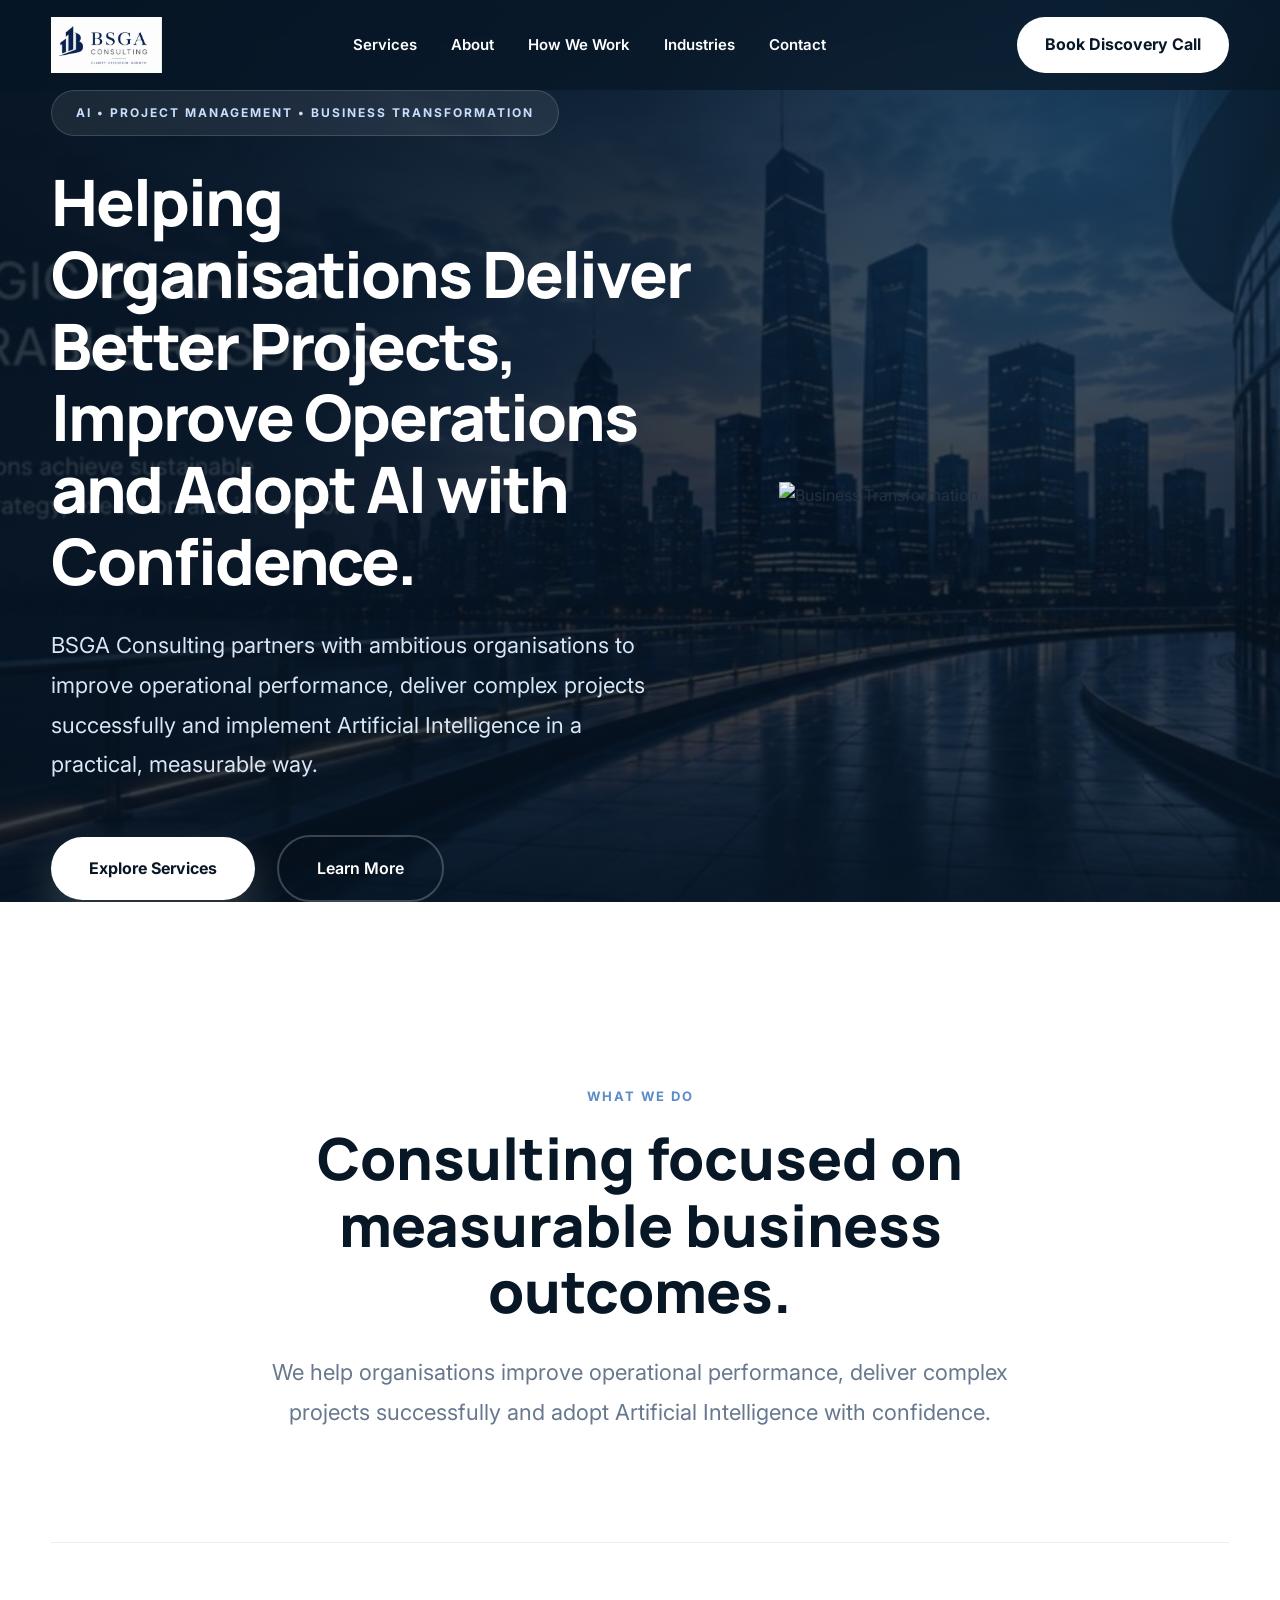
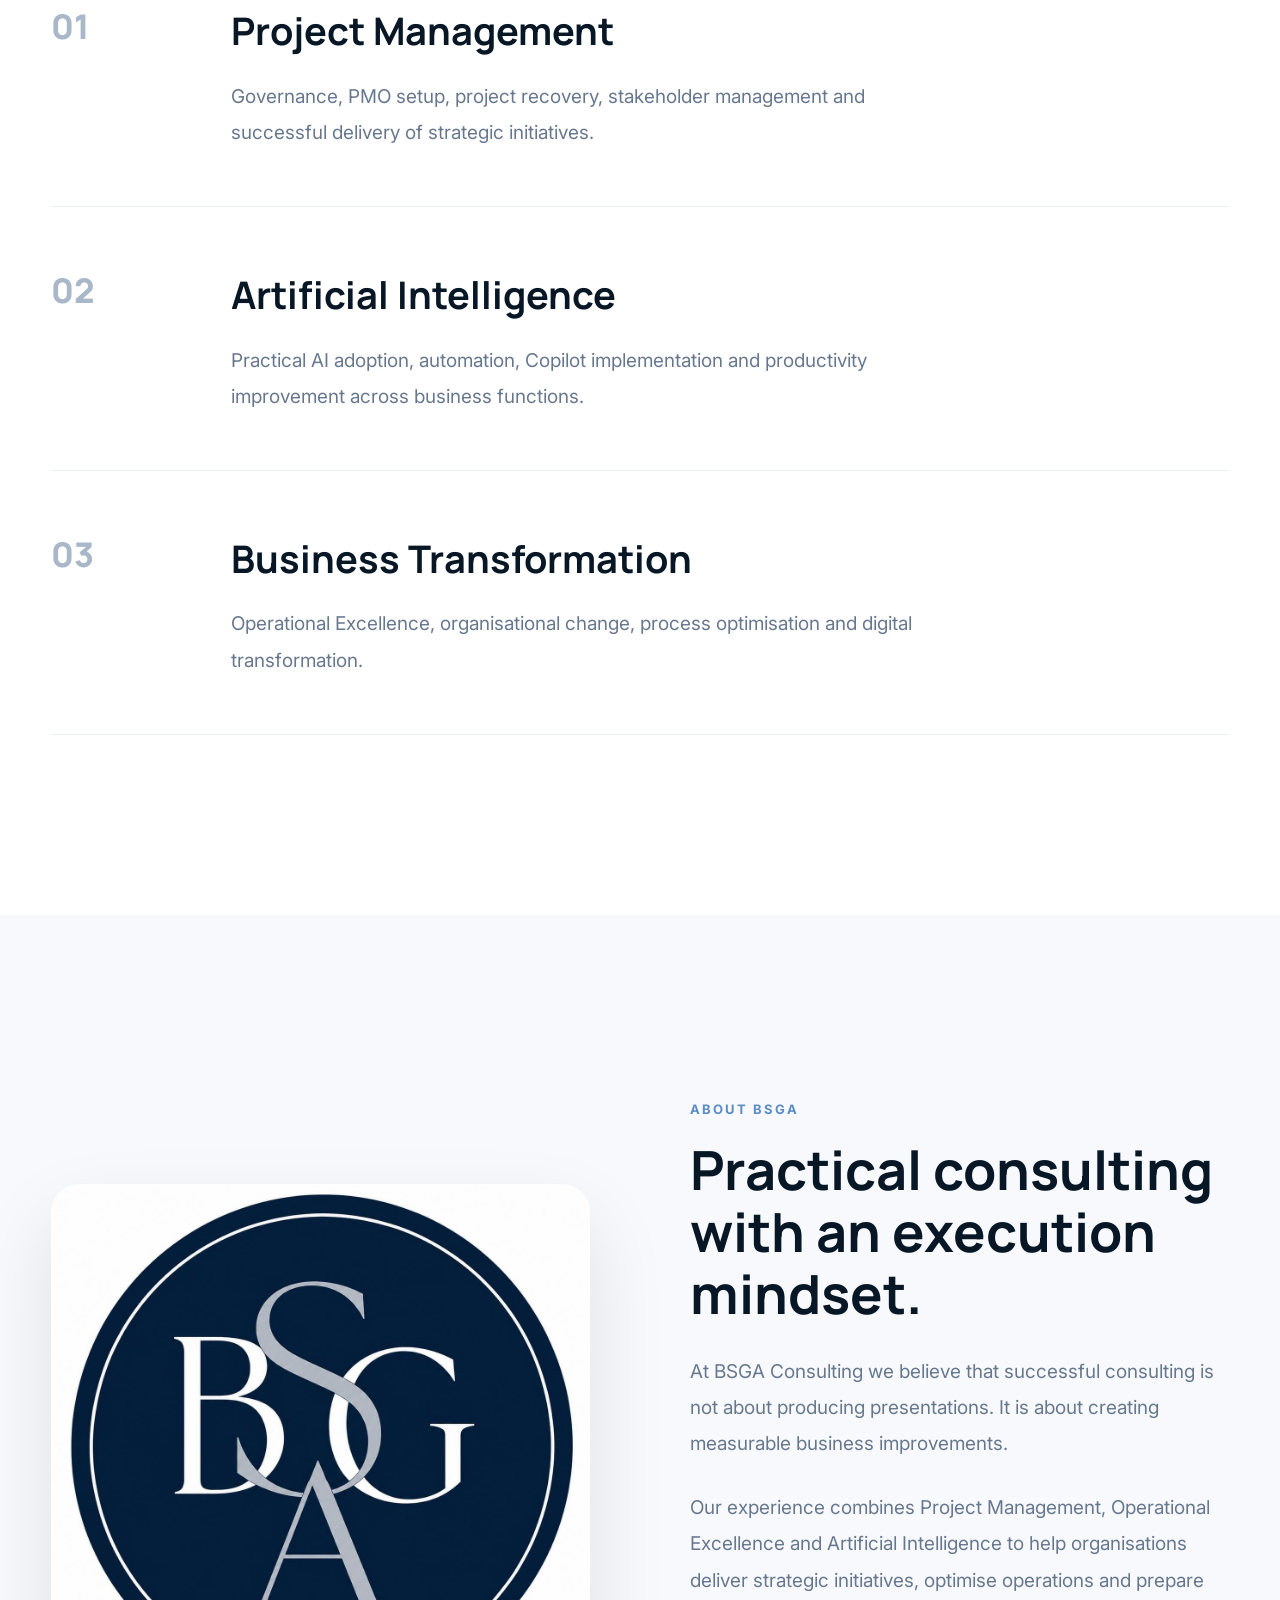
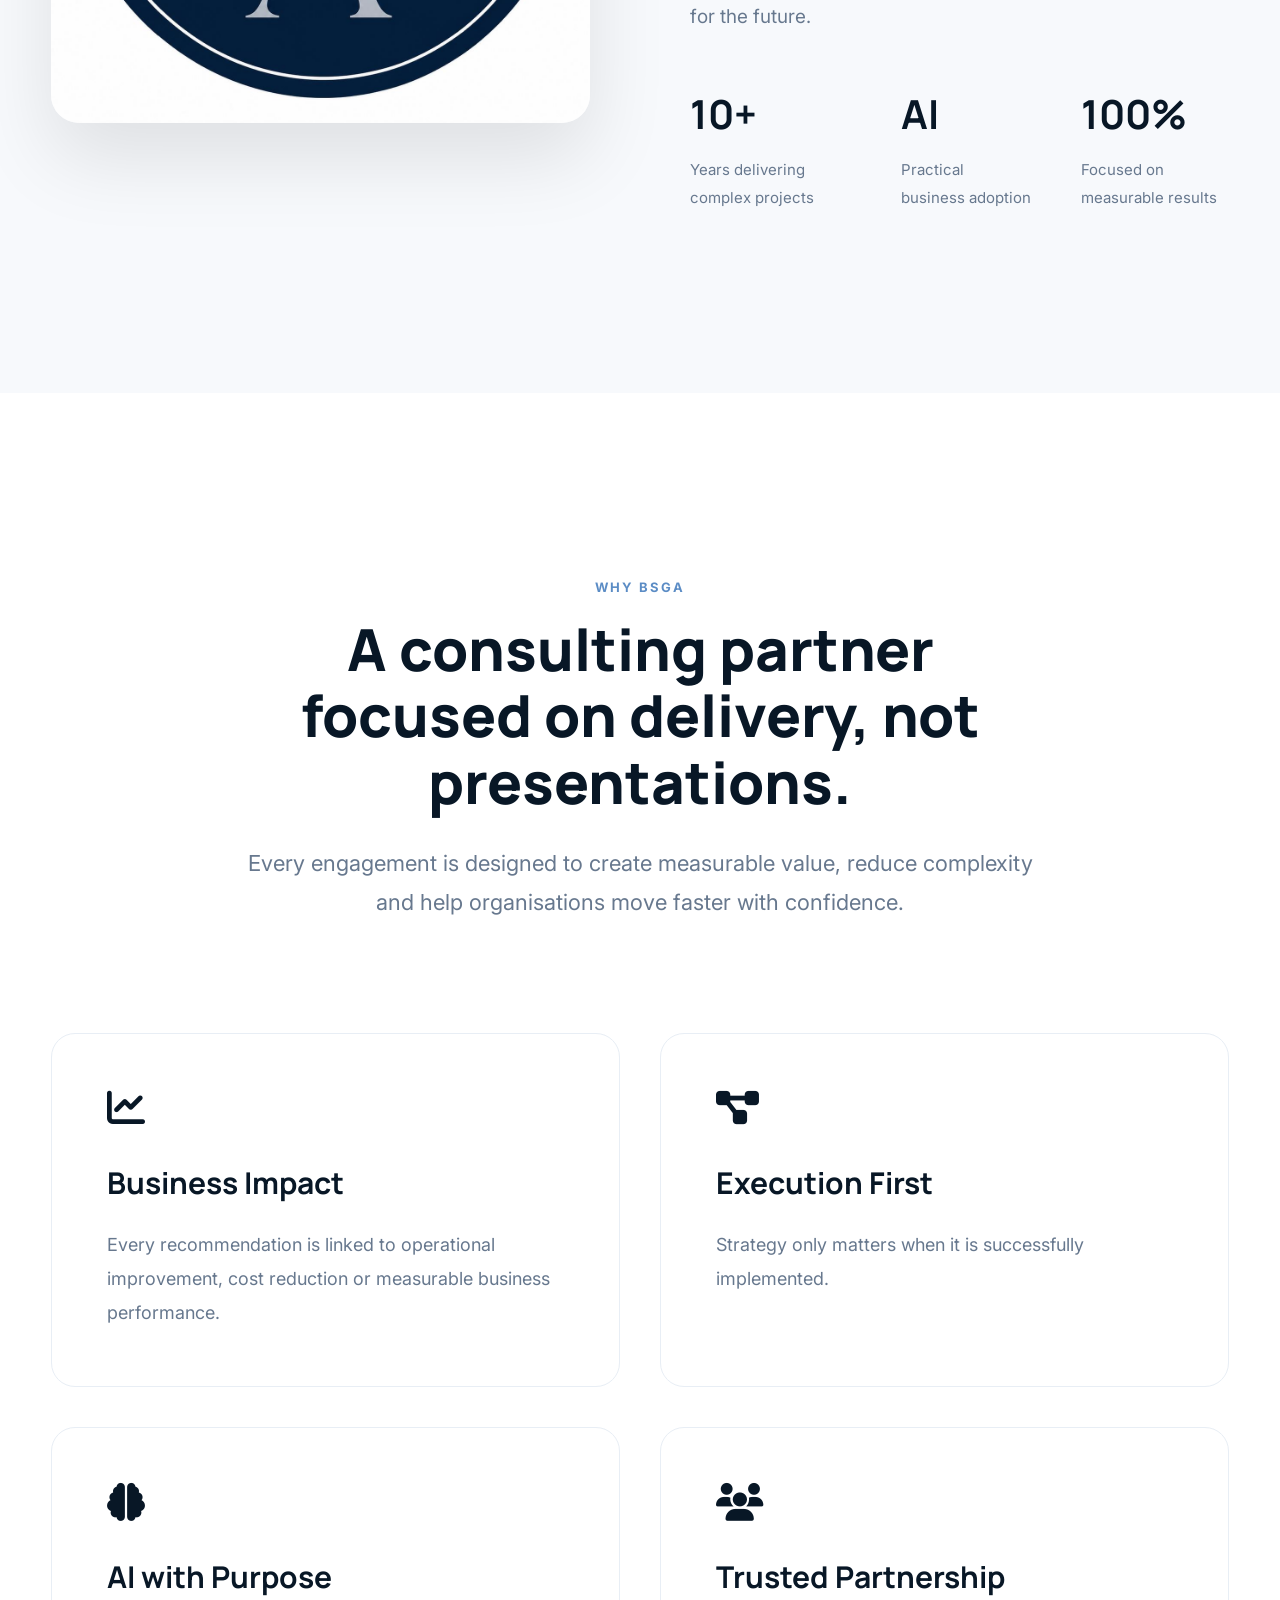
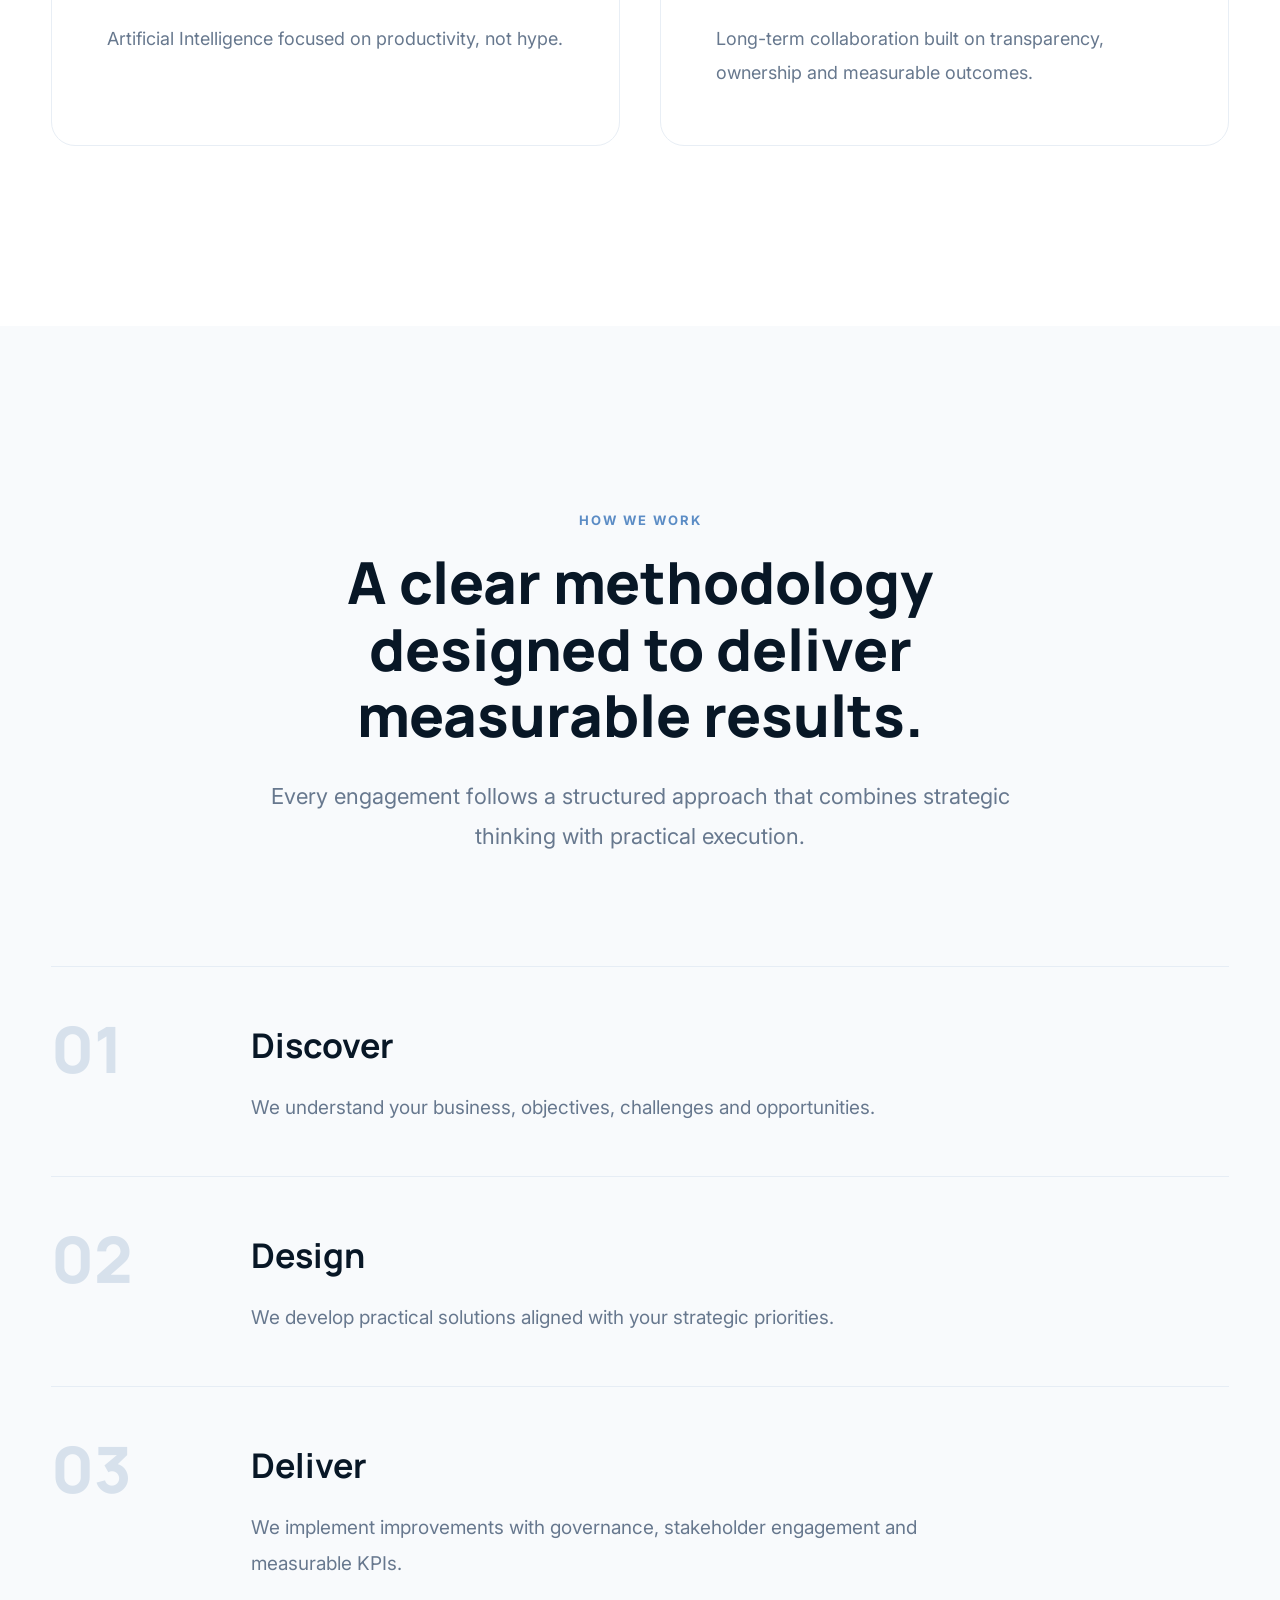
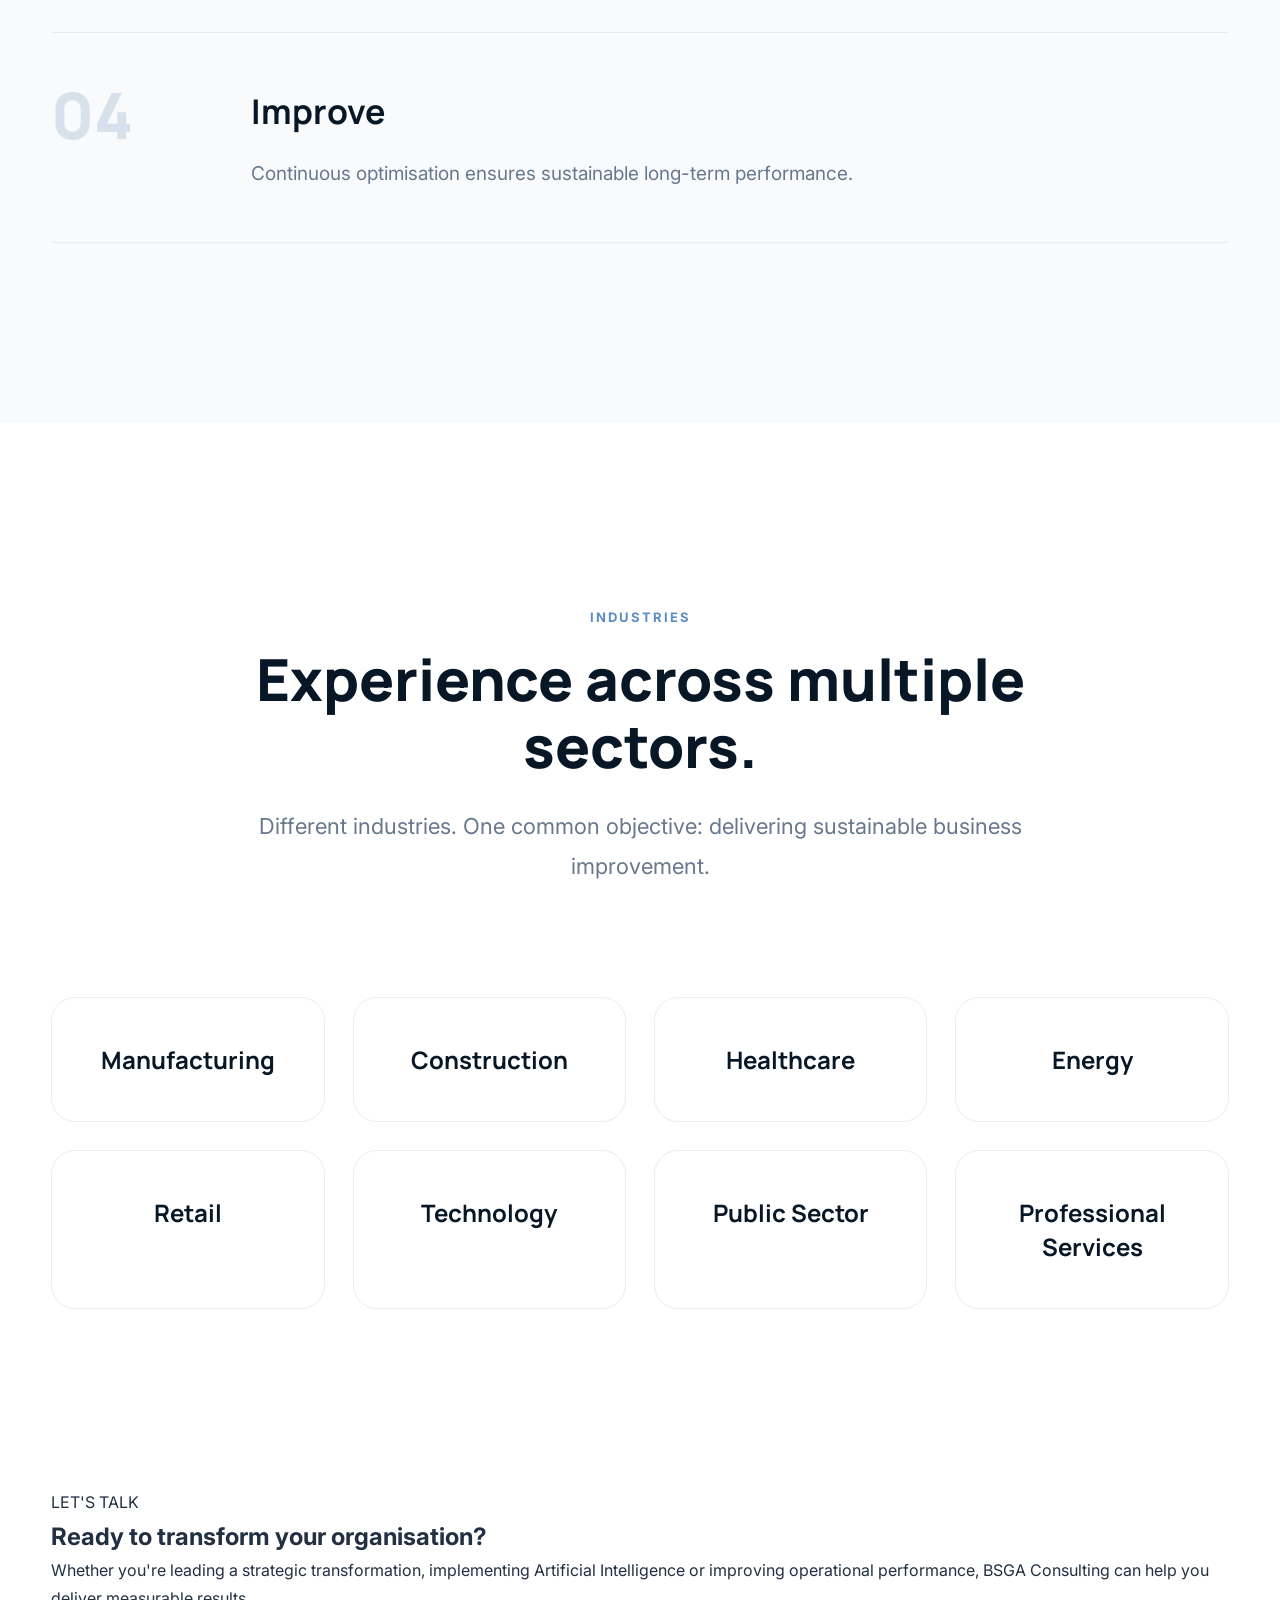
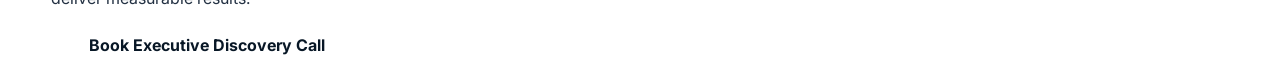
==== index.html @ b679741f "Update index.html" ====
<!DOCTYPE html>
<html lang="en">

<head>

<meta charset="UTF-8">
<meta name="viewport" content="width=device-width, initial-scale=1.0">

<title>BSGA Consulting | AI, Project Management & Business Transformation</title>

<meta name="description"
content="BSGA Consulting helps organisations improve operational performance, deliver complex projects and adopt Artificial Intelligence with confidence.">

<meta name="keywords"
content="AI Consulting, Project Management, Business Transformation, Operational Excellence, Fractional COO, Strategy Consulting">

<meta name="author" content="BSGA Consulting">

<meta property="og:title" content="BSGA Consulting">
<meta property="og:description"
content="Helping organisations improve operational performance, deliver projects successfully and adopt Artificial Intelligence with confidence.">

<meta property="og:type" content="website">

<meta property="og:image" content="images/og-image.jpg">

<meta name="theme-color" content="#081726">

<link rel="icon" href="images/favicon.png">

<link rel="preconnect" href="https://fonts.googleapis.com">
<link rel="preconnect" href="https://fonts.gstatic.com" crossorigin>

<link href="https://fonts.googleapis.com/css2?family=Inter:wght@300;400;500;600;700;800&family=Manrope:wght@500;600;700;800&display=swap" rel="stylesheet">

<link rel="stylesheet"
href="https://cdnjs.cloudflare.com/ajax/libs/font-awesome/6.7.2/css/all.min.css">

<link rel="stylesheet" href="css/style.css">

<link href="https://calendly.com/angel-bajo-sanchez/discovery-call">

</head>

<body>

<div id="scroll-progress"></div>

<header>

<nav class="navbar">

<div class="container nav-container">

<a href="#hero" class="logo">

<img src="images/logo-white.png" alt="BSGA Consulting">

</a>

<ul class="nav-menu">

<li><a href="#services">Services</a></li>

<li><a href="#about">About</a></li>

<li><a href="#process">How We Work</a></li>

<li><a href="#industries">Industries</a></li>

<li><a href="#contact">Contact</a></li>

</ul>

<a href="#cta"
class="btn-nav calendly-popup-btn"
onclick="Calendly.initPopupWidget({url:'https://calendly.com/angel-bajo-sanchez/discovery-call'});return false;">

Book Discovery Call

</a>

<button class="menu-toggle" aria-label="Open menu">

<i class="fa-solid fa-bars"></i>

</button>

</div>

</nav>

<div class="menu-overlay"></div>

</header>
<!-- ==========================================
HERO
========================================== -->

<section id="hero" class="hero">

    <div class="hero-overlay">

        <div class="container hero-container">

            <div class="hero-left">

                <span class="hero-tag">

                    AI • PROJECT MANAGEMENT • BUSINESS TRANSFORMATION

                </span>

                <h1>

                    Helping Organisations Deliver Better Projects,
                    Improve Operations and Adopt AI with Confidence.

                </h1>

                <p>

                    BSGA Consulting partners with ambitious organisations to
                    improve operational performance, deliver complex projects
                    successfully and implement Artificial Intelligence in a
                    practical, measurable way.

                </p>

                <div class="hero-buttons">

                    <a href="#services" class="btn-primary">

                        Explore Services

                    </a>

                    <a href="#about" class="btn-secondary">

                        Learn More

                    </a>

                </div>

            </div>

            <div class="hero-right">

                <img
                    src="images/hero-illustration.png"
                    alt="Business Transformation"
                    class="hero-illustration">

            </div>

        </div>

    </div>

</section>
<!-- ==========================================
SERVICES
========================================== -->

<section id="services" class="services">

    <div class="container">

        <div class="section-header">

            <span>WHAT WE DO</span>

            <h2>
                Consulting focused on measurable business outcomes.
            </h2>

            <p>

                We help organisations improve operational performance,
                deliver complex projects successfully and adopt Artificial
                Intelligence with confidence.

            </p>

        </div>

        <div class="services-list">

            <article class="service">

                <div class="service-number">01</div>

                <div class="service-content">

                    <h3>Project Management</h3>

                    <p>

                        Governance, PMO setup, project recovery,
                        stakeholder management and successful delivery
                        of strategic initiatives.

                    </p>

                </div>

            </article>

            <article class="service">

                <div class="service-number">02</div>

                <div class="service-content">

                    <h3>Artificial Intelligence</h3>

                    <p>

                        Practical AI adoption, automation,
                        Copilot implementation and productivity
                        improvement across business functions.

                    </p>

                </div>

            </article>

            <article class="service">

                <div class="service-number">03</div>

                <div class="service-content">

                    <h3>Business Transformation</h3>

                    <p>

                        Operational Excellence,
                        organisational change,
                        process optimisation and digital transformation.

                    </p>

                </div>

            </article>

        </div>

    </div>

</section>
<!-- ==========================================
ABOUT
========================================== -->

<section id="about" class="about">

    <div class="container about-grid">

        <div class="about-image">

            <img src="images/about.jpg"
                 alt="BSGA Consulting">

        </div>

        <div class="about-content">

            <span>ABOUT BSGA</span>

            <h2>

                Practical consulting with an execution mindset.

            </h2>

            <p>

                At BSGA Consulting we believe that successful consulting
                is not about producing presentations. It is about creating
                measurable business improvements.

            </p>

            <p>

                Our experience combines Project Management,
                Operational Excellence and Artificial Intelligence
                to help organisations deliver strategic initiatives,
                optimise operations and prepare for the future.

            </p>

            <div class="about-highlights">

                <div>

                    <h3>10+</h3>

                    <p>Years delivering complex projects</p>

                </div>

                <div>

                    <h3>AI</h3>

                    <p>Practical business adoption</p>

                </div>

                <div>

                    <h3>100%</h3>

                    <p>Focused on measurable results</p>

                </div>

            </div>

        </div>

    </div>

</section>
<!-- ==========================================
WHY BSGA
========================================== -->

<section class="why-bsga">

    <div class="container">

        <div class="section-header">

            <span>WHY BSGA</span>

            <h2>
                A consulting partner focused on delivery, not presentations.
            </h2>

            <p>

                Every engagement is designed to create measurable value,
                reduce complexity and help organisations move faster with confidence.

            </p>

        </div>

        <div class="why-grid">

            <div class="why-item">

                <i class="fa-solid fa-chart-line"></i>

                <h3>Business Impact</h3>

                <p>

                    Every recommendation is linked to operational improvement,
                    cost reduction or measurable business performance.

                </p>

            </div>

            <div class="why-item">

                <i class="fa-solid fa-diagram-project"></i>

                <h3>Execution First</h3>

                <p>

                    Strategy only matters when it is successfully implemented.

                </p>

            </div>

            <div class="why-item">

                <i class="fa-solid fa-brain"></i>

                <h3>AI with Purpose</h3>

                <p>

                    Artificial Intelligence focused on productivity,
                    not hype.

                </p>

            </div>

            <div class="why-item">

                <i class="fa-solid fa-users"></i>

                <h3>Trusted Partnership</h3>

                <p>

                    Long-term collaboration built on transparency,
                    ownership and measurable outcomes.

                </p>

            </div>

        </div>

    </div>

</section>
<!-- ==========================================
HOW WE WORK
========================================== -->

<section id="process" class="process">

    <div class="container">

        <div class="section-header">

            <span>HOW WE WORK</span>

            <h2>
                A clear methodology designed to deliver measurable results.
            </h2>

            <p>

                Every engagement follows a structured approach that combines
                strategic thinking with practical execution.

            </p>

        </div>

        <div class="process-list">

            <div class="process-item">

                <div class="process-number">01</div>

                <div class="process-content">

                    <h3>Discover</h3>

                    <p>

                        We understand your business, objectives,
                        challenges and opportunities.

                    </p>

                </div>

            </div>

            <div class="process-item">

                <div class="process-number">02</div>

                <div class="process-content">

                    <h3>Design</h3>

                    <p>

                        We develop practical solutions aligned with
                        your strategic priorities.

                    </p>

                </div>

            </div>

            <div class="process-item">

                <div class="process-number">03</div>

                <div class="process-content">

                    <h3>Deliver</h3>

                    <p>

                        We implement improvements with governance,
                        stakeholder engagement and measurable KPIs.

                    </p>

                </div>

            </div>

            <div class="process-item">

                <div class="process-number">04</div>

                <div class="process-content">

                    <h3>Improve</h3>

                    <p>

                        Continuous optimisation ensures sustainable
                        long-term performance.

                    </p>

                </div>

            </div>

        </div>

    </div>

</section>
<!-- ==========================================
INDUSTRIES
========================================== -->

<section id="industries" class="industries">

    <div class="container">

        <div class="section-header">

            <span>INDUSTRIES</span>

            <h2>
                Experience across multiple sectors.
            </h2>

            <p>

                Different industries. One common objective:
                delivering sustainable business improvement.

            </p>

        </div>

        <div class="industries-grid">

            <div class="industry">
                <h3>Manufacturing</h3>
            </div>

            <div class="industry">
                <h3>Construction</h3>
            </div>

            <div class="industry">
                <h3>Healthcare</h3>
            </div>

            <div class="industry">
                <h3>Energy</h3>
            </div>

            <div class="industry">
                <h3>Retail</h3>
            </div>

            <div class="industry">
                <h3>Technology</h3>
            </div>

            <div class="industry">
                <h3>Public Sector</h3>
            </div>

            <div class="industry">
                <h3>Professional Services</h3>
            </div>

        </div>

    </div>

</section>
<!-- ==========================================
EXECUTIVE CTA
========================================== -->

<section id="cta" class="executive-cta">

    <div class="container">

        <div class="cta-content">

            <span>LET'S TALK</span>

            <h2>

                Ready to transform your organisation?

            </h2>

            <p>

                Whether you're leading a strategic transformation,
                implementing Artificial Intelligence or improving operational
                performance, BSGA Consulting can help you deliver measurable results.

            </p>

            <div class="cta-buttons">

                <a href="#"
                   class="btn-primary calendly-popup-btn"
                   onclick="Calendly.initPopupWidget({url:'https://calendly.com/angel-bajo-sanchez/discovery-call'});return false;">

                    Book Executive Discovery Call

                </a>

                <a href="#contact" class="btn-secondary">

                    Contact Us

                </a>

            </div>

        </div>

    </div>

</section>
---- css/style.css ----
/* ===================================================
BSGA CONSULTING
Premium Consulting Website
Version 2.0
=================================================== */

/*=========================
GOOGLE FONTS
=========================*/

@import url('https://fonts.googleapis.com/css2?family=Inter:wght@300;400;500;600;700;800&family=Manrope:wght@500;600;700;800&display=swap');

/*=========================
VARIABLES
=========================*/

:root{

--primary:#081726;
--secondary:#0F4C81;
--accent:#3FA9F5;

--white:#FFFFFF;
--background:#F6F8FB;

--text:#223042;
--text-light:#67788E;

--border:#E8EEF5;

--shadow-sm:0 10px 25px rgba(0,0,0,.05);
--shadow-md:0 20px 45px rgba(0,0,0,.08);
--shadow-lg:0 35px 80px rgba(0,0,0,.15);

--radius:22px;

--transition:.35s ease;

}

/*=========================
RESET
=========================*/

*{
margin:0;
padding:0;
box-sizing:border-box;
}

html{

scroll-behavior:smooth;

}

body{

font-family:Inter,sans-serif;
background:#fff;
color:var(--text);
overflow-x:hidden;
line-height:1.7;

}

img{

display:block;
max-width:100%;

}

a{

text-decoration:none;

}

ul{

list-style:none;

}

/*=========================
LAYOUT
=========================*/

.container{

width:min(1200px,92%);
margin:auto;

}

/*=========================
HEADER
=========================*/

header{

position:fixed;

top:0;

left:0;

width:100%;

z-index:5000;

background:rgba(8,23,38,.72);

backdrop-filter:blur(18px);

transition:.35s;

}

header.scrolled{

background:rgba(8,23,38,.96);

box-shadow:0 10px 35px rgba(0,0,0,.25);

}

.navbar{

width:100%;

}

.nav-container{

height:90px;

display:flex;

align-items:center;

justify-content:space-between;

}

.logo img{

height:56px;

}

.nav-menu{

display:flex;

align-items:center;

gap:34px;

}

.nav-menu a{

color:white;

font-weight:600;

font-size:15px;

position:relative;

transition:.3s;

}

.nav-menu a::after{

content:"";

position:absolute;

left:0;

bottom:-5px;

width:0;

height:2px;

background:#4CB4FF;

transition:.3s;

}

.nav-menu a:hover::after{

width:100%;

}

.nav-menu a:hover{

color:#7EC7FF;

}

.btn-nav{

display:flex;

align-items:center;

justify-content:center;

padding:14px 28px;

border-radius:999px;

background:white;

color:var(--primary);

font-weight:700;

transition:.35s;

}

.btn-nav:hover{

transform:translateY(-3px);

box-shadow:var(--shadow-md);

}

/*=========================
MENU MOBILE
=========================*/

.menu-toggle{

display:none;

background:none;

border:none;

color:white;

font-size:30px;

cursor:pointer;

}

.menu-overlay{

display:none;

}
/*==================================================
HERO
==================================================*/

.hero{

position:relative;

min-height:100vh;

display:flex;

align-items:center;

overflow:hidden;

background:
linear-gradient(
135deg,
rgba(5,18,32,.88),
rgba(8,23,38,.72)
),
url("../images/hero.jpg");

background-size:cover;

background-position:center;

}

.hero::before{

content:"";

position:absolute;

top:-300px;

right:-220px;

width:850px;

height:850px;

background:
radial-gradient(circle,
rgba(63,169,245,.18),
transparent 72%);

pointer-events:none;

}

.hero-overlay{

position:relative;

width:100%;

z-index:2;

}

.hero-container{

display:grid;

grid-template-columns:55% 45%;

align-items:center;

gap:80px;

min-height:100vh;

padding-top:90px;

}

.hero-left{

animation:fadeUp 1s ease forwards;

opacity:0;

}

.hero-tag{

display:inline-flex;

align-items:center;

padding:12px 24px;

border-radius:999px;

background:rgba(255,255,255,.08);

border:1px solid rgba(255,255,255,.15);

backdrop-filter:blur(15px);

color:#C8DEFF;

font-size:12px;

font-weight:700;

letter-spacing:2px;

margin-bottom:30px;

text-transform:uppercase;

}

.hero h1{

font-family:Manrope,sans-serif;

font-size:clamp(48px,5vw,70px);

font-weight:800;

line-height:1.12;

letter-spacing:-2px;

color:white;

margin-bottom:30px;

max-width:760px;

}

.hero p{

font-size:22px;

line-height:1.8;

color:#D8E6F5;

max-width:620px;

margin-bottom:50px;

}

.hero-buttons{

display:flex;

gap:22px;

flex-wrap:wrap;

align-items:center;

}

.btn-primary{

display:inline-flex;

align-items:center;

justify-content:center;

padding:18px 38px;

background:white;

color:#081726;

font-weight:700;

border-radius:999px;

transition:.35s;

box-shadow:0 18px 40px rgba(255,255,255,.18);

}

.btn-primary:hover{

transform:translateY(-4px);

box-shadow:0 30px 60px rgba(255,255,255,.25);

}

.btn-secondary{

display:inline-flex;

align-items:center;

justify-content:center;

padding:18px 38px;

border:2px solid rgba(255,255,255,.22);

border-radius:999px;

color:white;

font-weight:600;

transition:.35s;

}

.btn-secondary:hover{

background:white;

color:#081726;

border-color:white;

transform:translateY(-4px);

}

.hero-right{

display:flex;

justify-content:center;

align-items:center;

}

.hero-illustration{

width:100%;

max-width:560px;

animation:float 6s ease-in-out infinite;

filter:
drop-shadow(0 30px 70px rgba(0,0,0,.40))
drop-shadow(0 0 45px rgba(63,169,245,.20));

}

/*==================================================
ANIMATIONS
==================================================*/

@keyframes fadeUp{

from{

opacity:0;

transform:translateY(40px);

}

to{

opacity:1;

transform:translateY(0);

}

}

@keyframes float{

0%,100%{

transform:translateY(0);

}

50%{

transform:translateY(-12px);

}

}
/*==================================================
TABLET
==================================================*/

@media (max-width:1100px){

.hero-container{

grid-template-columns:1fr;

text-align:center;

padding-top:150px;

padding-bottom:80px;

gap:60px;

}

.hero-left{

display:flex;

flex-direction:column;

align-items:center;

}

.hero p{

max-width:720px;

}

.hero-buttons{

justify-content:center;

}

.hero-right{

order:-1;

}

.hero-illustration{

max-width:500px;

}

}


/*==================================================
MOBILE
==================================================*/

@media (max-width:992px){

.container{

width:92%;

}

.nav-container{

height:78px;

}

/* Logo */

.logo img{

height:46px;

}

/* CTA escritorio */

.btn-nav{

display:none;

}

/* Botón hamburguesa */

.menu-toggle{

display:flex;

align-items:center;

justify-content:center;

width:46px;

height:46px;

font-size:28px;

color:#fff;

background:none;

border:none;

cursor:pointer;

z-index:5002;

}

/* Fondo oscuro */

.menu-overlay{

position:fixed;

inset:0;

background:rgba(0,0,0,.45);

backdrop-filter:blur(10px);

opacity:0;

visibility:hidden;

transition:.35s;

z-index:4998;

}

.menu-overlay.active{

opacity:1;

visibility:visible;

}

/* Menú */

.nav-menu{

position:fixed;

top:78px;

left:0;

width:100%;

background:#081726;

display:flex;

flex-direction:column;

align-items:center;

justify-content:flex-start;

padding:25px 0;

gap:0;

transform:translateY(-120%);

transition:.35s;

opacity:0;

visibility:hidden;

z-index:4999;

}

/* Menú abierto */

.nav-menu.active{

transform:translateY(0);

opacity:1;

visibility:visible;

}

/* Cada opción */

.nav-menu li{

width:100%;

}

/* Enlace */

.nav-menu li a{

display:block;

width:100%;

padding:22px;

text-align:center;

font-size:18px;

font-weight:600;

border-bottom:1px solid rgba(255,255,255,.08);

}

/* Sin subrayado azul */

.nav-menu li a::after{

display:none;

}

body.menu-open{

overflow:hidden;

}

/* HERO */

.hero{

padding:120px 0 60px;

min-height:auto;

}

.hero h1{

font-size:40px;

}

.hero p{

font-size:18px;

}

.hero-buttons{

flex-direction:column;

width:100%;

}

.btn-primary,
.btn-secondary{

width:100%;

max-width:340px;

}

}


/*==================================================
PHONE
==================================================*/

@media (max-width:640px){

.hero h1{

font-size:34px;

}

.hero p{

font-size:17px;

}

.hero-tag{

font-size:11px;

letter-spacing:1px;

padding:10px 18px;

}

.hero-illustration{

max-width:330px;

}

}
/*==================================================
SERVICES
==================================================*/

.services{

padding:180px 0;

background:white;

}

.section-header{

text-align:center;

max-width:820px;

margin:0 auto 110px;

}

.section-header span{

display:inline-block;

margin-bottom:18px;

font-size:13px;

font-weight:700;

letter-spacing:2px;

color:#5B8CC5;

}

.section-header h2{

font-family:Manrope,sans-serif;

font-size:58px;

line-height:1.15;

font-weight:800;

color:#081726;

margin-bottom:28px;

}

.section-header p{

font-size:22px;

line-height:1.8;

color:#67788E;

}

.services-list{

display:flex;

flex-direction:column;

}

.service{

display:grid;

grid-template-columns:120px 1fr;

gap:60px;

padding:55px 0;

border-top:1px solid #E8EEF5;

transition:.35s;

}

.service:last-child{

border-bottom:1px solid #E8EEF5;

}

.service:hover{

padding-left:18px;

}

.service-number{

font-family:Manrope,sans-serif;

font-size:34px;

font-weight:800;

color:#A8B8C8;

}

.service-content h3{

font-family:Manrope,sans-serif;

font-size:38px;

font-weight:700;

color:#081726;

margin-bottom:16px;

}

.service-content p{

max-width:720px;

font-size:19px;

line-height:1.9;

color:#67788E;

}

@media(max-width:992px){

.services{

padding:120px 0;

}

.section-header{

margin-bottom:70px;

}

.section-header h2{

font-size:40px;

}

.section-header p{

font-size:18px;

}

.service{

grid-template-columns:1fr;

gap:18px;

padding:35px 0;

}

.service-number{

font-size:22px;

}

.service-content h3{

font-size:28px;

}

.service-content p{

font-size:17px;

}

}
/*==================================================
ABOUT
==================================================*/

.about{

padding:180px 0;

background:#F7F9FC;

}

.about-grid{

display:grid;

grid-template-columns:1fr 1fr;

gap:100px;

align-items:center;

}

.about-image img{

width:100%;

border-radius:28px;

box-shadow:0 35px 80px rgba(0,0,0,.10);

}

.about-content span{

display:inline-block;

margin-bottom:18px;

font-size:13px;

font-weight:700;

letter-spacing:2px;

color:#5B8CC5;

}

.about-content h2{

font-family:Manrope,sans-serif;

font-size:54px;

line-height:1.15;

margin-bottom:30px;

color:#081726;

}

.about-content p{

font-size:19px;

line-height:1.9;

color:#67788E;

margin-bottom:28px;

}

.about-highlights{

display:flex;

gap:50px;

margin-top:45px;

}

.about-highlights h3{

font-family:Manrope,sans-serif;

font-size:40px;

color:#081726;

margin-bottom:8px;

}

.about-highlights p{

font-size:15px;

margin:0;

color:#67788E;

}

@media(max-width:992px){

.about{

padding:120px 0;

}

.about-grid{

grid-template-columns:1fr;

gap:60px;

}

.about-content{

text-align:center;

}

.about-highlights{

justify-content:center;

flex-wrap:wrap;

gap:30px;

}

.about-content h2{

font-size:40px;

}

.about-content p{

font-size:17px;

}

}
/*==================================================
WHY BSGA
==================================================*/

.why-bsga{

padding:180px 0;

background:white;

}

.why-grid{

display:grid;

grid-template-columns:repeat(2,1fr);

gap:40px;

margin-top:90px;

}

.why-item{

padding:55px;

border-radius:24px;

background:#fff;

border:1px solid #E8EEF5;

transition:.35s;

}

.why-item:hover{

transform:translateY(-10px);

box-shadow:0 25px 60px rgba(0,0,0,.08);

}

.why-item i{

font-size:38px;

color:#081726;

margin-bottom:30px;

}

.why-item h3{

font-family:Manrope;

font-size:30px;

margin-bottom:20px;

color:#081726;

}

.why-item p{

font-size:18px;

line-height:1.9;

color:#67788E;

}

@media(max-width:992px){

.why-grid{

grid-template-columns:1fr;

}

.why-item{

padding:35px;

}

}
/*==================================================
PROCESS
==================================================*/

.process{

padding:180px 0;

background:#F8FAFC;

}

.process-list{

margin-top:90px;

display:flex;

flex-direction:column;

}

.process-item{

display:grid;

grid-template-columns:140px 1fr;

gap:60px;

padding:50px 0;

border-top:1px solid #E6EDF5;

transition:.35s;

}

.process-item:last-child{

border-bottom:1px solid #E6EDF5;

}

.process-item:hover{

padding-left:18px;

}

.process-number{

font-family:Manrope,sans-serif;

font-size:64px;

font-weight:800;

color:#D7E1EC;

line-height:1;

}

.process-content h3{

font-family:Manrope,sans-serif;

font-size:34px;

color:#081726;

margin-bottom:15px;

}

.process-content p{

max-width:760px;

font-size:19px;

line-height:1.9;

color:#67788E;

}

@media(max-width:992px){

.process{

padding:120px 0;

}

.process-item{

grid-template-columns:1fr;

gap:20px;

padding:35px 0;

}

.process-number{

font-size:42px;

}

.process-content h3{

font-size:28px;

}

.process-content p{

font-size:17px;

}

}
/*==================================================
INDUSTRIES
==================================================*/

.industries{

padding:180px 0;

background:#FFFFFF;

}

.industries-grid{

display:grid;

grid-template-columns:repeat(4,1fr);

gap:28px;

margin-top:90px;

}

.industry{

padding:45px 25px;

border:1px solid #E8EEF5;

border-radius:24px;

background:white;

text-align:center;

transition:.35s;

cursor:default;

}

.industry:hover{

transform:translateY(-8px);

box-shadow:0 20px 45px rgba(0,0,0,.08);

border-color:#081726;

}

.industry h3{

font-family:Manrope,sans-serif;

font-size:24px;

font-weight:700;

color:#081726;

line-height:1.4;

}

@media(max-width:992px){

.industries{

padding:120px 0;

}

.industries-grid{

grid-template-columns:1fr 1fr;

gap:20px;

}

.industry{

padding:35px 20px;

}

.industry h3{

font-size:20px;

}

}

@media(max-width:640px){

.industries-grid{

grid-template-columns:1fr;

}

}
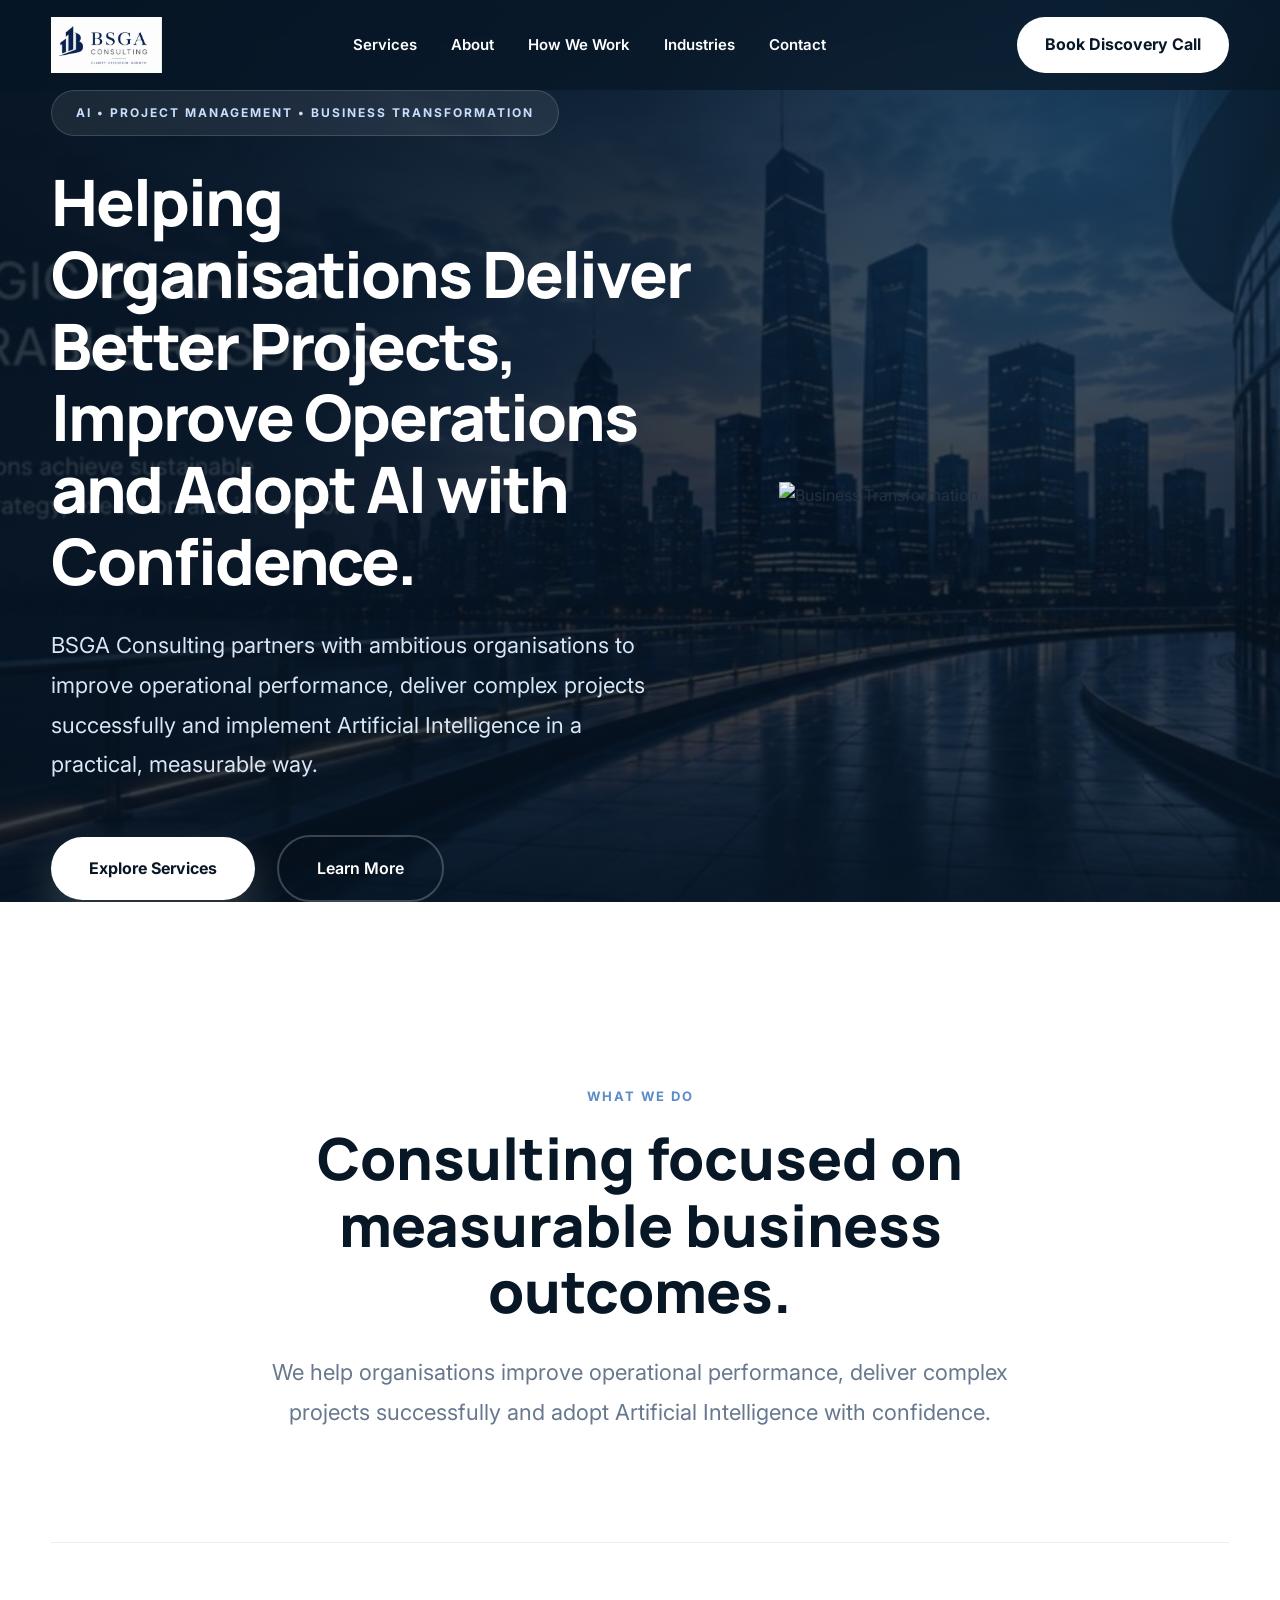
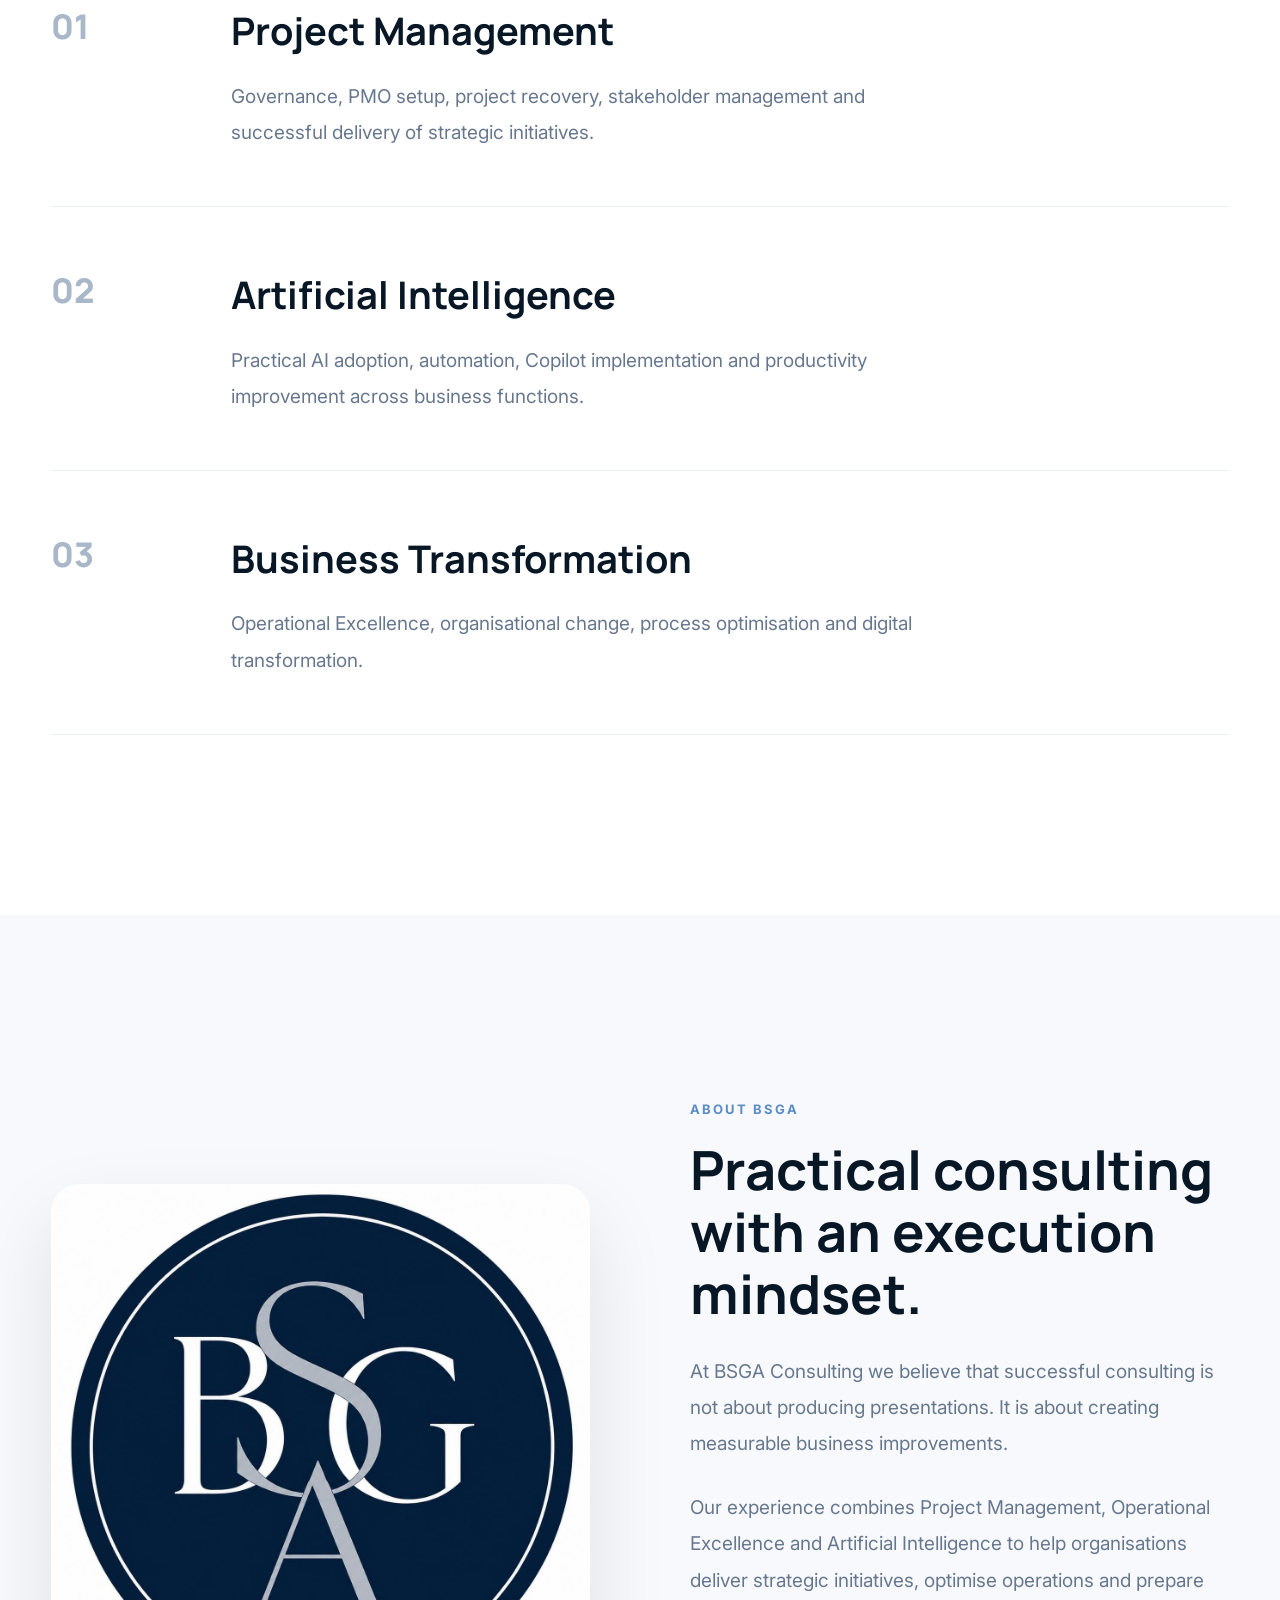
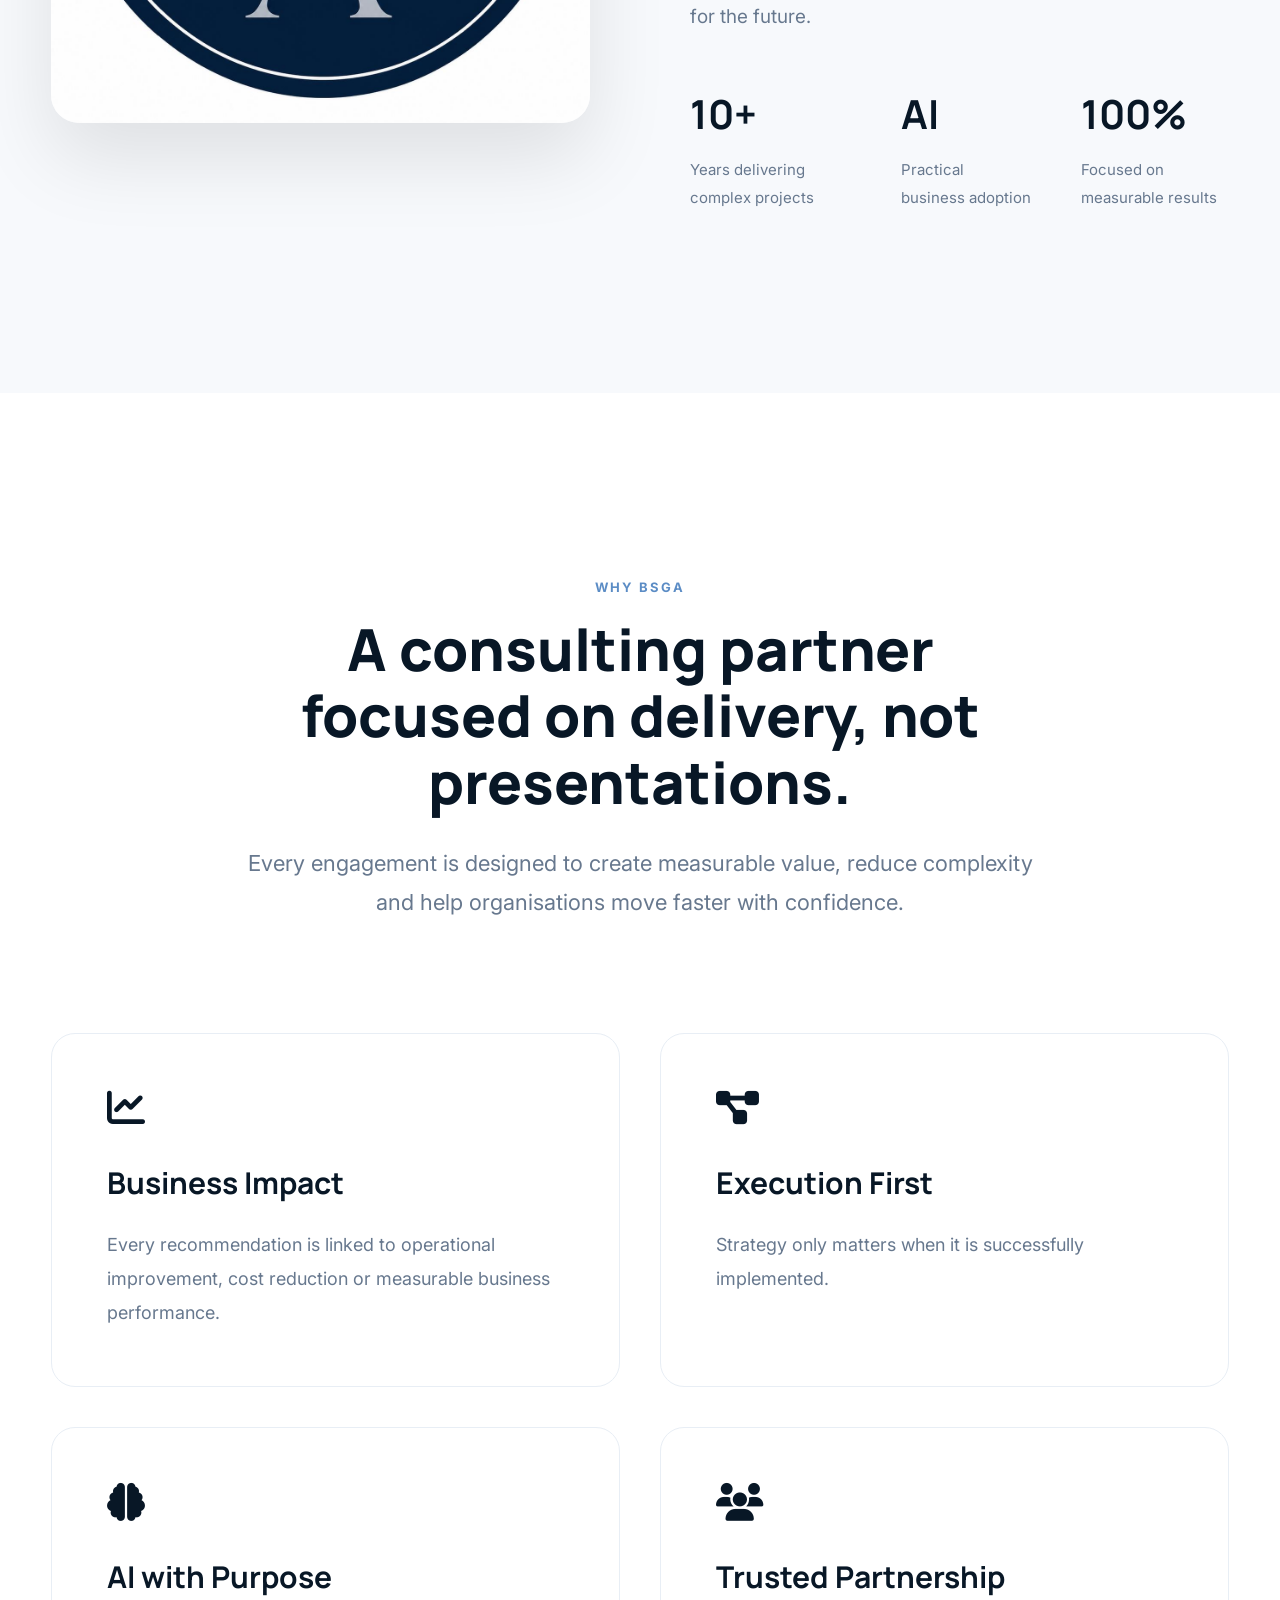
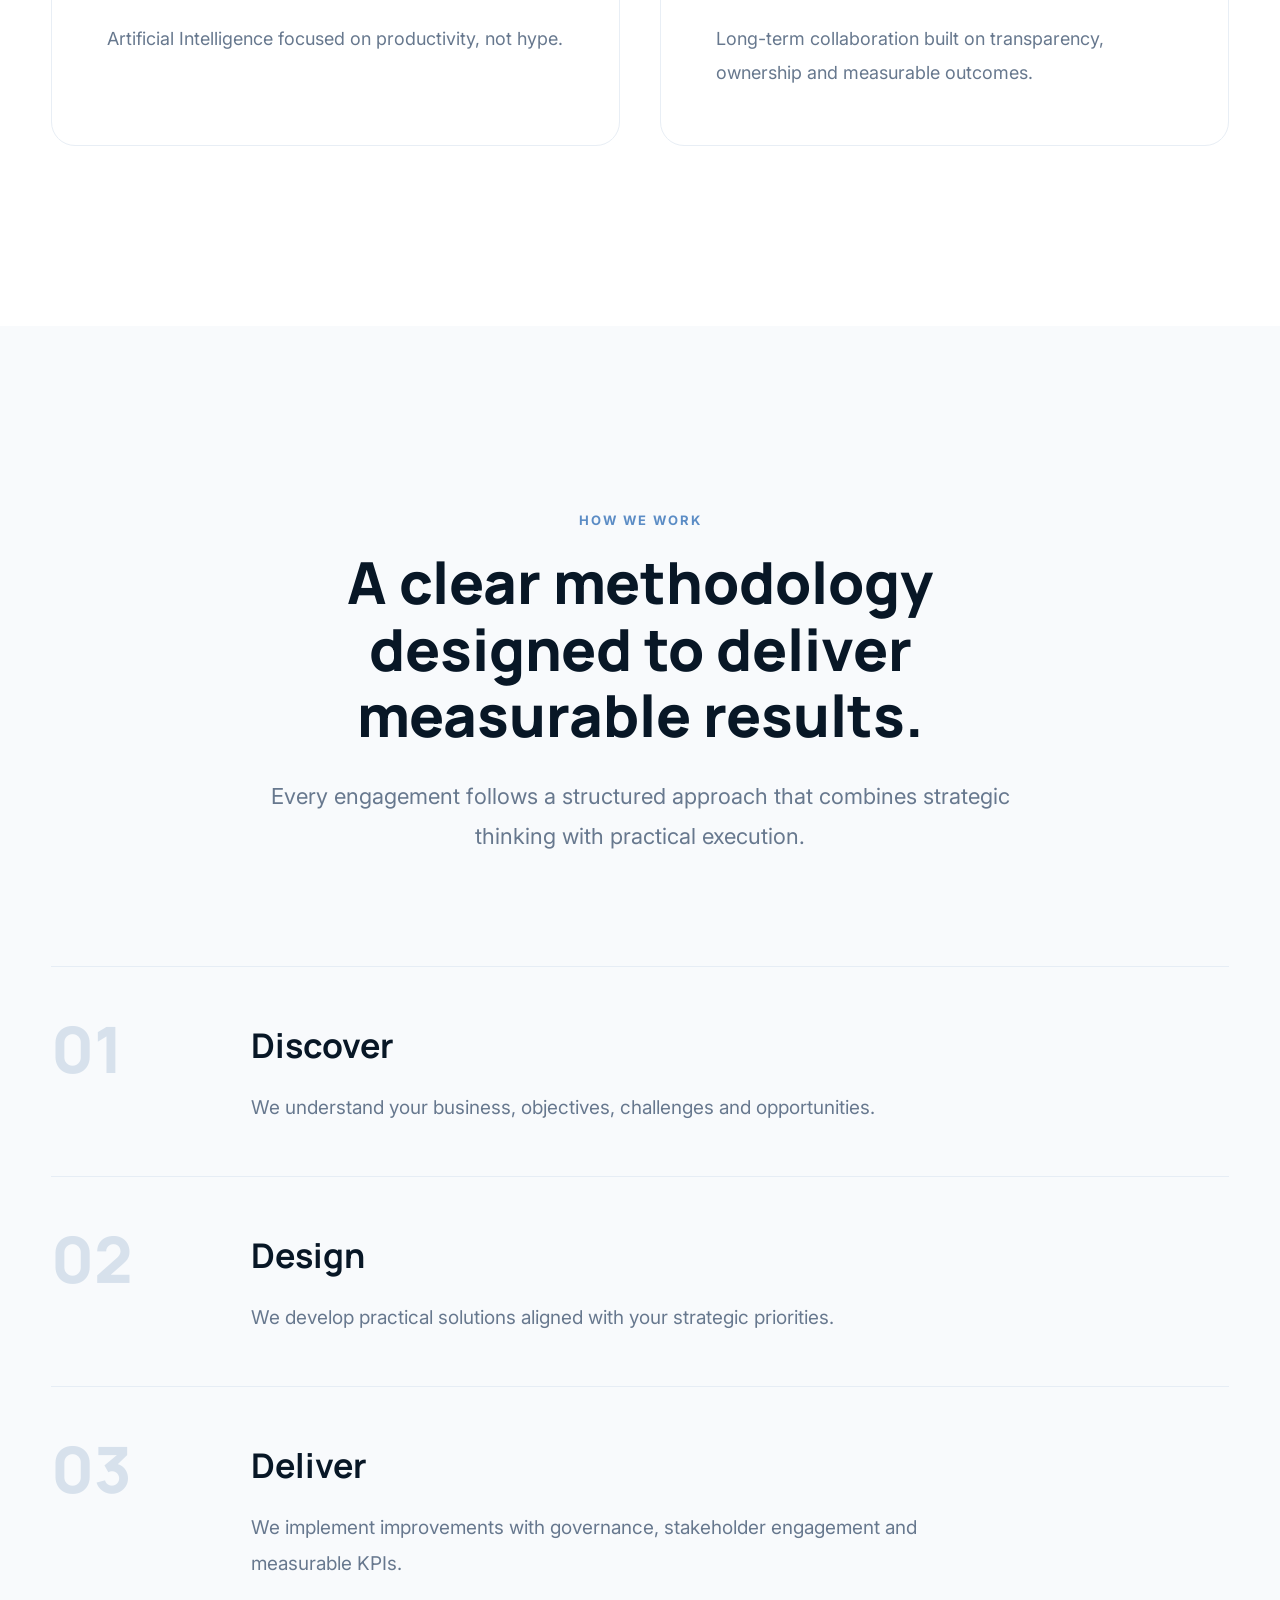
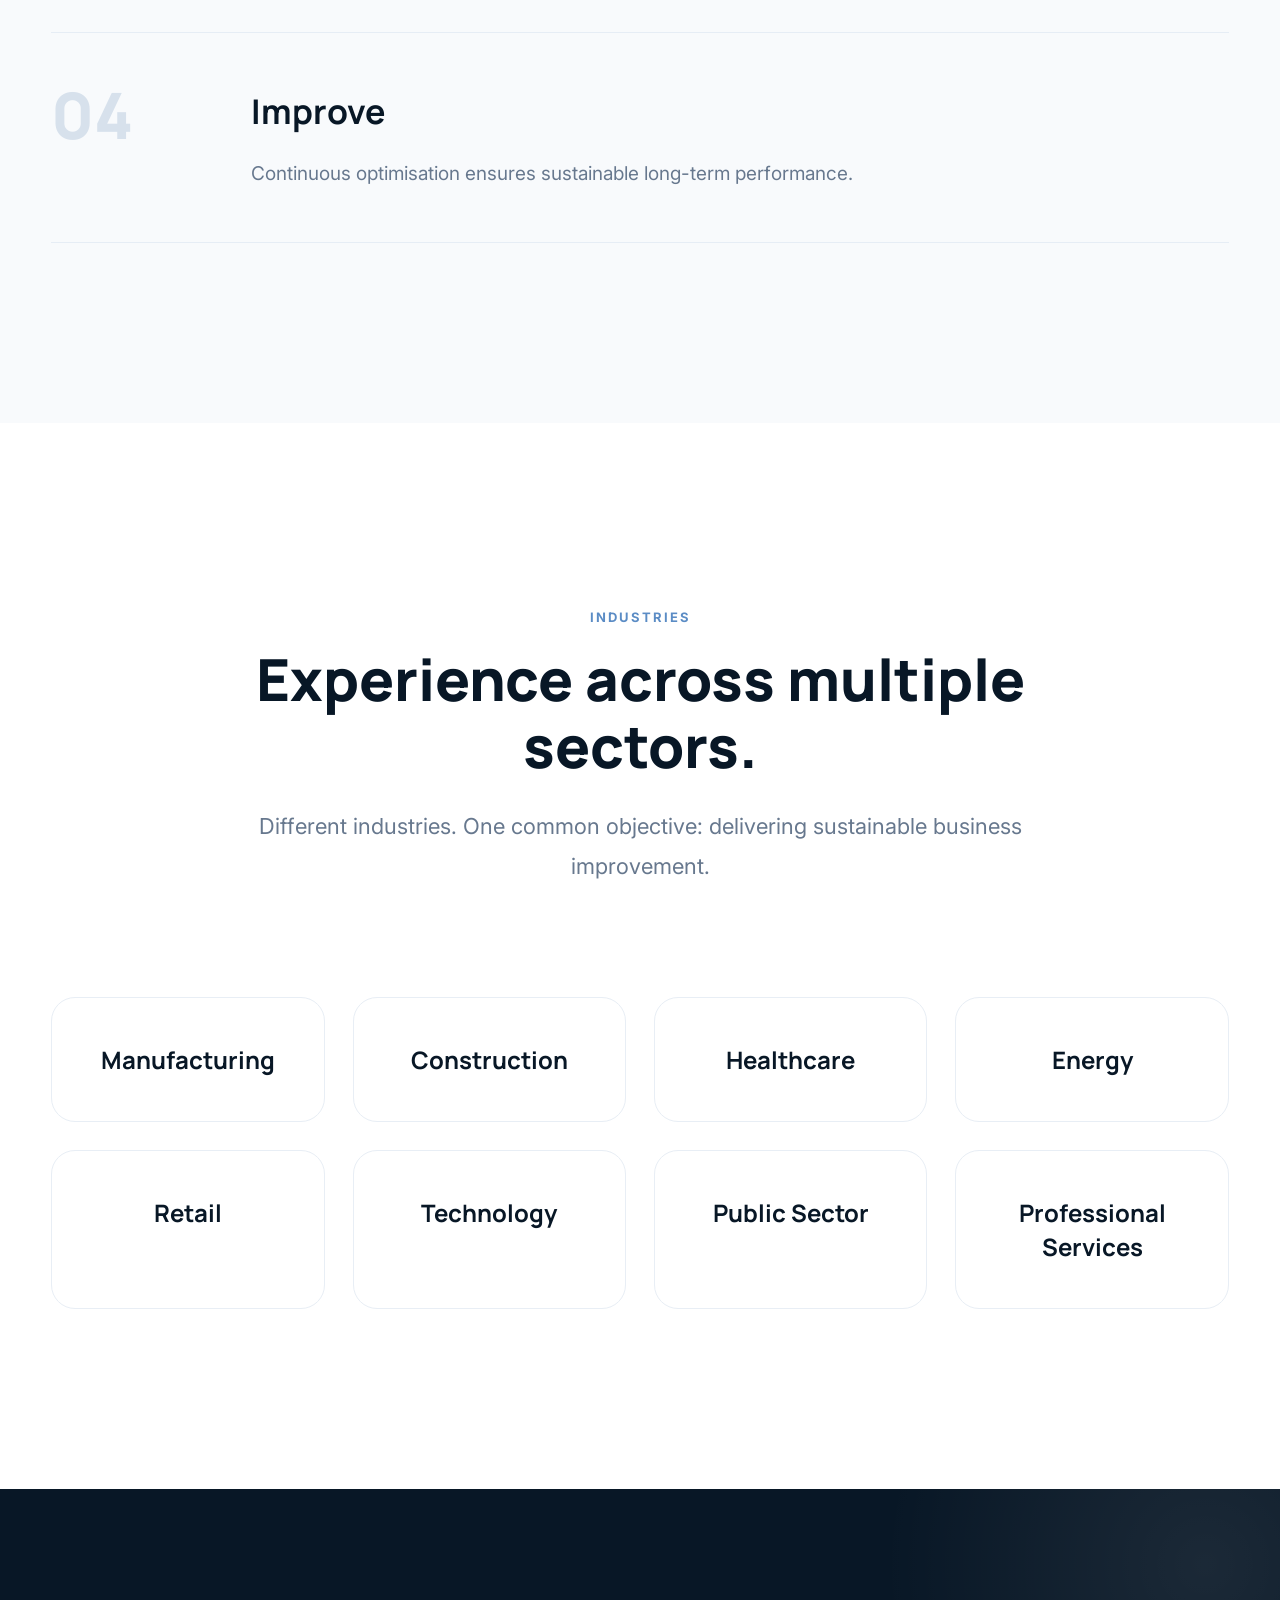
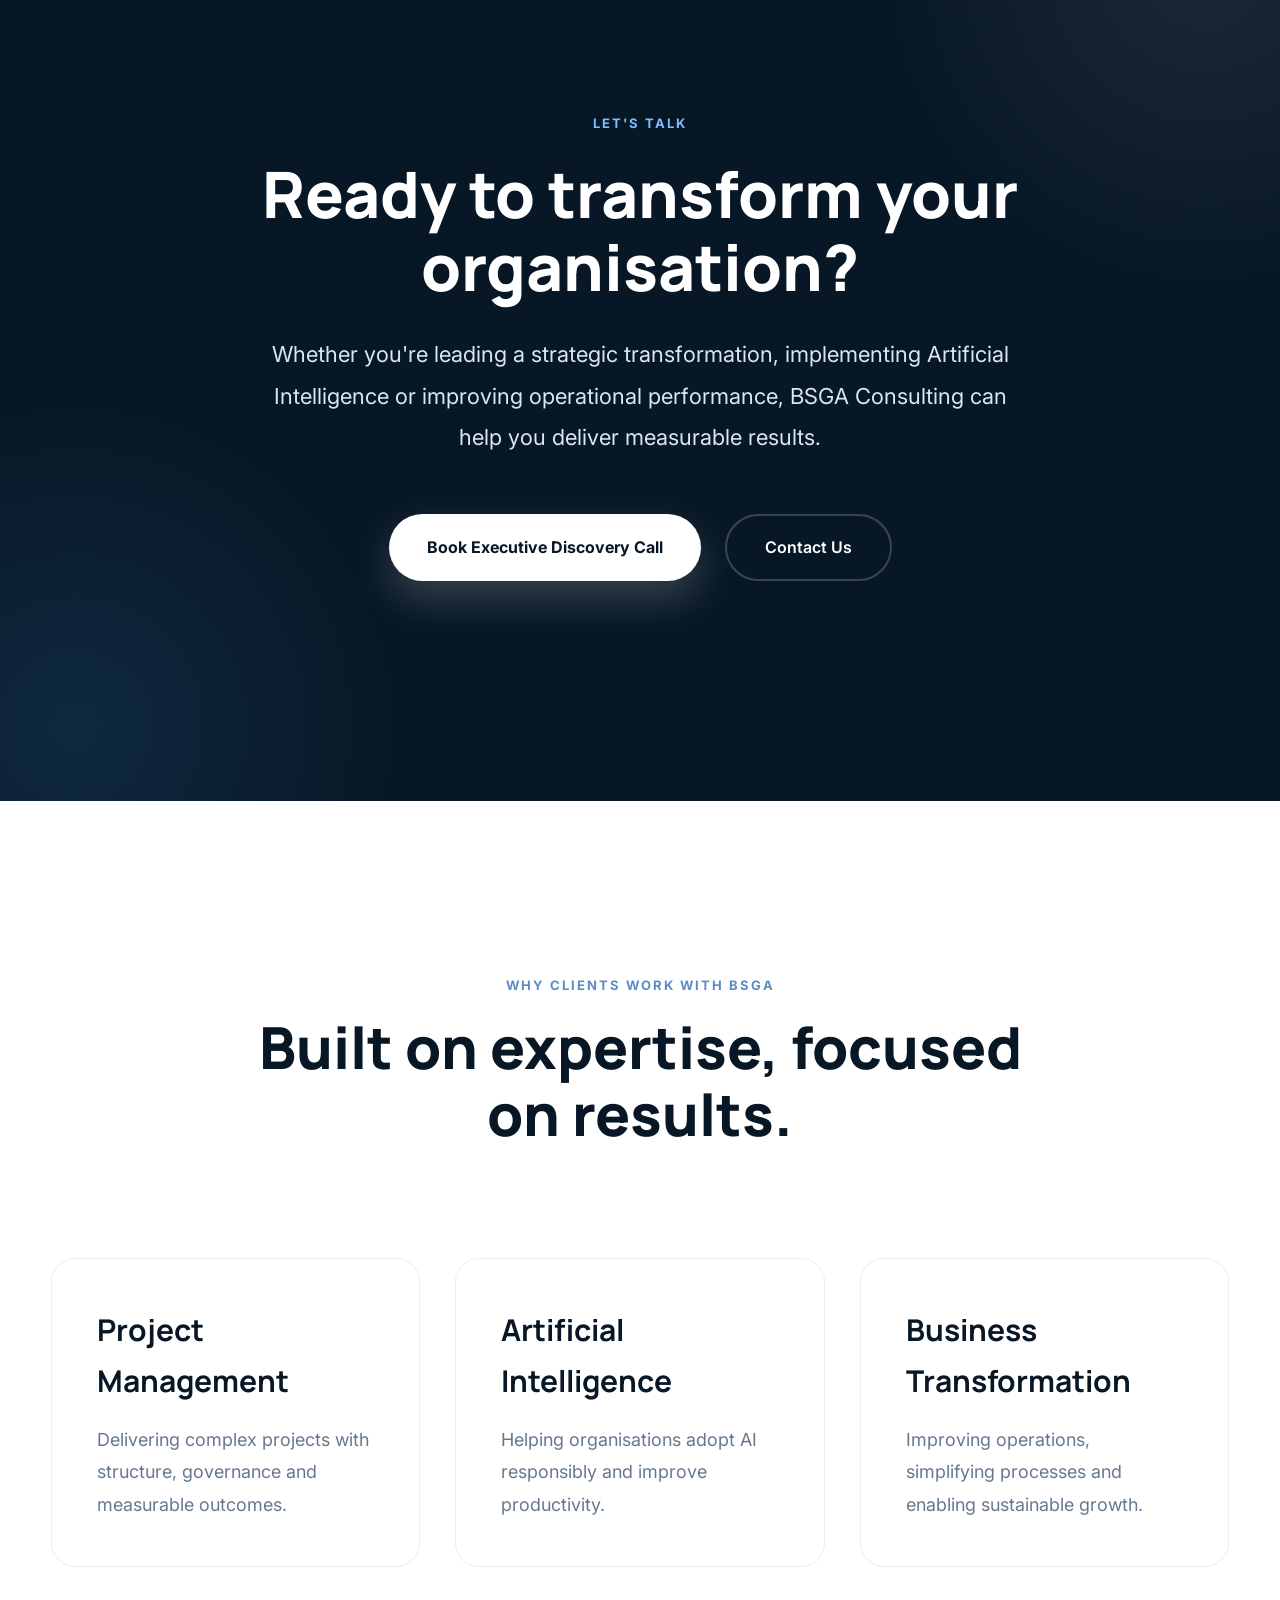
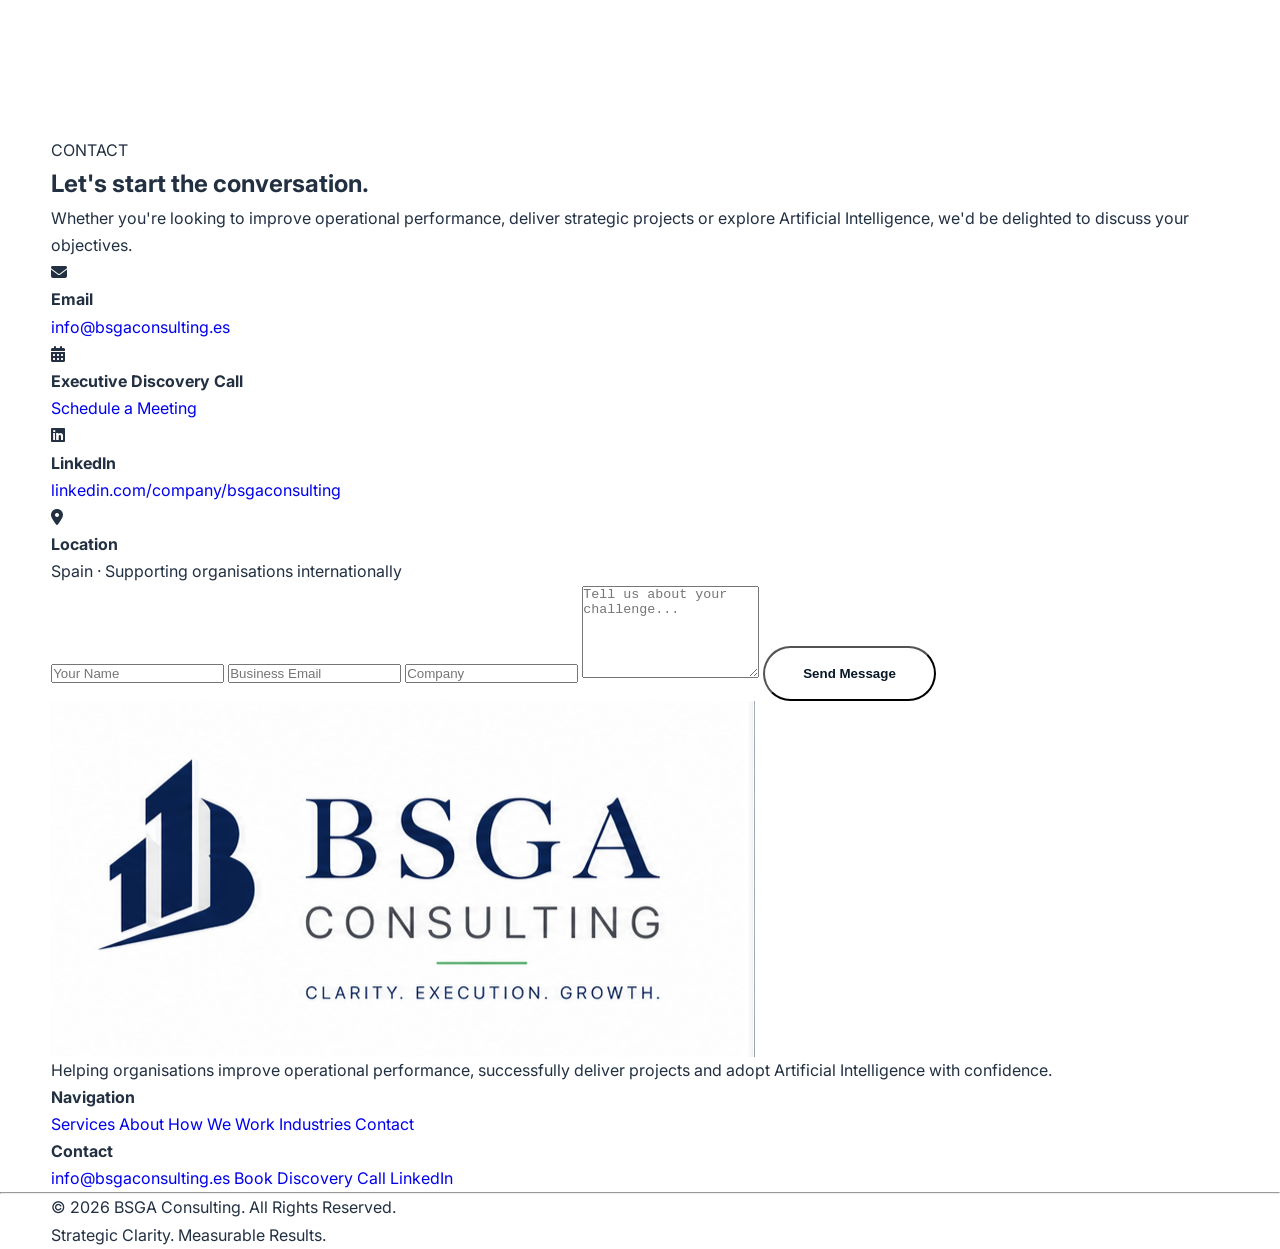
==== commit 49d7b7a7: "Update index.html" ====
--- a/index.html
+++ b/index.html
@@ -639,3 +639,292 @@
     </div>
 
 </section>
+<!-- ==========================================
+TRUST
+========================================== -->
+
+<section class="trust">
+
+    <div class="container">
+
+        <div class="section-header">
+
+            <span>WHY CLIENTS WORK WITH BSGA</span>
+
+            <h2>
+                Built on expertise, focused on results.
+            </h2>
+
+        </div>
+
+        <div class="trust-grid">
+
+            <div class="trust-item">
+
+                <h3>Project Management</h3>
+
+                <p>
+
+                    Delivering complex projects with structure,
+                    governance and measurable outcomes.
+
+                </p>
+
+            </div>
+
+            <div class="trust-item">
+
+                <h3>Artificial Intelligence</h3>
+
+                <p>
+
+                    Helping organisations adopt AI responsibly
+                    and improve productivity.
+
+                </p>
+
+            </div>
+
+            <div class="trust-item">
+
+                <h3>Business Transformation</h3>
+
+                <p>
+
+                    Improving operations, simplifying processes
+                    and enabling sustainable growth.
+
+                </p>
+
+            </div>
+
+        </div>
+
+    </div>
+
+</section>
+<!-- ==========================================
+CONTACT
+========================================== -->
+
+<section id="contact" class="contact">
+
+    <div class="container contact-wrapper">
+
+        <div class="contact-left">
+
+            <span>CONTACT</span>
+
+            <h2>
+
+                Let's start the conversation.
+
+            </h2>
+
+            <p>
+
+                Whether you're looking to improve operational performance,
+                deliver strategic projects or explore Artificial Intelligence,
+                we'd be delighted to discuss your objectives.
+
+            </p>
+
+            <div class="contact-info">
+
+                <div class="contact-item">
+
+                    <i class="fa-solid fa-envelope"></i>
+
+                    <div>
+
+                        <h4>Email</h4>
+
+                        <a href="mailto:info@bsgaconsulting.es">
+
+                            info@bsgaconsulting.es
+
+                        </a>
+
+                    </div>
+
+                </div>
+
+                <div class="contact-item">
+
+                    <i class="fa-solid fa-calendar-days"></i>
+
+                    <div>
+
+                        <h4>Executive Discovery Call</h4>
+
+                        <a href="#"
+                           onclick="Calendly.initPopupWidget({url:'https://calendly.com/angel-bajo-sanchez/discovery-call'});return false;">
+
+                            Schedule a Meeting
+
+                        </a>
+
+                    </div>
+
+                </div>
+
+                <div class="contact-item">
+
+                    <i class="fa-brands fa-linkedin"></i>
+
+                    <div>
+
+                        <h4>LinkedIn</h4>
+
+                        <a href="https://www.linkedin.com/company/bsgaconsulting/"
+                           target="_blank">
+
+                            linkedin.com/company/bsgaconsulting
+
+                        </a>
+
+                    </div>
+
+                </div>
+
+                <div class="contact-item">
+
+                    <i class="fa-solid fa-location-dot"></i>
+
+                    <div>
+
+                        <h4>Location</h4>
+
+                        <p>
+
+                            Spain · Supporting organisations internationally
+
+                        </p>
+
+                    </div>
+
+                </div>
+
+            </div>
+
+        </div>
+
+        <div class="contact-right">
+
+            <form>
+
+                <input type="text"
+                       placeholder="Your Name"
+                       required>
+
+                <input type="email"
+                       placeholder="Business Email"
+                       required>
+
+                <input type="text"
+                       placeholder="Company">
+
+                <textarea
+                    rows="6"
+                    placeholder="Tell us about your challenge..."></textarea>
+
+                <button class="btn-primary">
+
+                    Send Message
+
+                </button>
+
+            </form>
+
+        </div>
+
+    </div>
+
+</section>
+<!-- ==========================================
+FOOTER
+========================================== -->
+
+<footer>
+
+    <div class="container footer-container">
+
+        <div class="footer-brand">
+
+            <img src="images/logo-white.png"
+                 alt="BSGA Consulting"
+                 class="footer-logo">
+
+            <p>
+
+                Helping organisations improve operational performance,
+                successfully deliver projects and adopt Artificial
+                Intelligence with confidence.
+
+            </p>
+
+        </div>
+
+        <div class="footer-links">
+
+            <h4>Navigation</h4>
+
+            <a href="#services">Services</a>
+
+            <a href="#about">About</a>
+
+            <a href="#process">How We Work</a>
+
+            <a href="#industries">Industries</a>
+
+            <a href="#contact">Contact</a>
+
+        </div>
+
+        <div class="footer-links">
+
+            <h4>Contact</h4>
+
+            <a href="mailto:info@bsgaconsulting.es">
+
+                info@bsgaconsulting.es
+
+            </a>
+
+            <a href="#"
+onclick="Calendly.initPopupWidget({url:'https://calendly.com/angel-bajo-sanchez/discovery-call'});return false;">
+
+                Book Discovery Call
+
+            </a>
+
+            <a href="https://www.linkedin.com/company/bsgaconsulting/"
+               target="_blank">
+
+                LinkedIn
+
+            </a>
+
+        </div>
+
+    </div>
+
+    <hr>
+
+    <div class="container footer-bottom">
+
+        <p>
+
+            © 2026 BSGA Consulting. All Rights Reserved.
+
+        </p>
+
+        <p>
+
+            Strategic Clarity. Measurable Results.
+
+        </p>
+
+    </div>
+
+</footer>
--- a/css/style.css
+++ b/css/style.css
@@ -1540,3 +1540,300 @@
 }
 
 }
+/*==================================================
+EXECUTIVE CTA
+==================================================*/
+
+.executive-cta{
+
+padding:220px 0;
+
+background:#081726;
+
+position:relative;
+
+overflow:hidden;
+
+}
+
+.executive-cta::before{
+
+content:"";
+
+position:absolute;
+
+top:-250px;
+
+right:-250px;
+
+width:650px;
+
+height:650px;
+
+background:
+
+radial-gradient(circle,
+
+rgba(255,255,255,.08),
+
+transparent 70%);
+
+pointer-events:none;
+
+}
+
+.executive-cta::after{
+
+content:"";
+
+position:absolute;
+
+bottom:-250px;
+
+left:-250px;
+
+width:650px;
+
+height:650px;
+
+background:
+
+radial-gradient(circle,
+
+rgba(63,169,245,.12),
+
+transparent 70%);
+
+pointer-events:none;
+
+}
+
+.cta-content{
+
+position:relative;
+
+z-index:2;
+
+max-width:900px;
+
+margin:auto;
+
+text-align:center;
+
+}
+
+.cta-content span{
+
+display:inline-block;
+
+margin-bottom:22px;
+
+letter-spacing:2px;
+
+font-size:13px;
+
+font-weight:700;
+
+color:#7DBEFF;
+
+}
+
+.cta-content h2{
+
+font-family:Manrope,sans-serif;
+
+font-size:64px;
+
+font-weight:800;
+
+line-height:1.15;
+
+color:white;
+
+margin-bottom:30px;
+
+}
+
+.cta-content p{
+
+font-size:22px;
+
+line-height:1.9;
+
+color:#D8E6F5;
+
+margin-bottom:55px;
+
+max-width:760px;
+
+margin-left:auto;
+
+margin-right:auto;
+
+}
+
+.cta-buttons{
+
+display:flex;
+
+justify-content:center;
+
+gap:24px;
+
+flex-wrap:wrap;
+
+}
+
+.executive-cta .btn-primary{
+
+background:white;
+
+color:#081726;
+
+}
+
+.executive-cta .btn-primary:hover{
+
+transform:translateY(-5px);
+
+box-shadow:0 25px 60px rgba(255,255,255,.20);
+
+}
+
+.executive-cta .btn-secondary{
+
+border:2px solid rgba(255,255,255,.20);
+
+color:white;
+
+}
+
+.executive-cta .btn-secondary:hover{
+
+background:white;
+
+color:#081726;
+
+}
+
+@media(max-width:992px){
+
+.executive-cta{
+
+padding:140px 0;
+
+}
+
+.cta-content h2{
+
+font-size:42px;
+
+}
+
+.cta-content p{
+
+font-size:18px;
+
+}
+
+.cta-buttons{
+
+flex-direction:column;
+
+align-items:center;
+
+}
+
+.executive-cta .btn-primary,
+.executive-cta .btn-secondary{
+
+width:100%;
+
+max-width:340px;
+
+}
+
+}
+/*==================================================
+TRUST
+==================================================*/
+
+.trust{
+
+padding:170px 0;
+
+background:#ffffff;
+
+}
+
+.trust-grid{
+
+display:grid;
+
+grid-template-columns:repeat(3,1fr);
+
+gap:35px;
+
+margin-top:80px;
+
+}
+
+.trust-item{
+
+padding:45px;
+
+border:1px solid #E8EEF5;
+
+border-radius:24px;
+
+transition:.35s;
+
+background:white;
+
+}
+
+.trust-item:hover{
+
+transform:translateY(-8px);
+
+box-shadow:0 20px 50px rgba(0,0,0,.08);
+
+}
+
+.trust-item h3{
+
+font-family:Manrope,sans-serif;
+
+font-size:30px;
+
+margin-bottom:18px;
+
+color:#081726;
+
+}
+
+.trust-item p{
+
+font-size:18px;
+
+line-height:1.8;
+
+color:#67788E;
+
+}
+
+@media(max-width:992px){
+
+.trust{
+
+padding:120px 0;
+
+}
+
+.trust-grid{
+
+grid-template-columns:1fr;
+
+}
+
+}
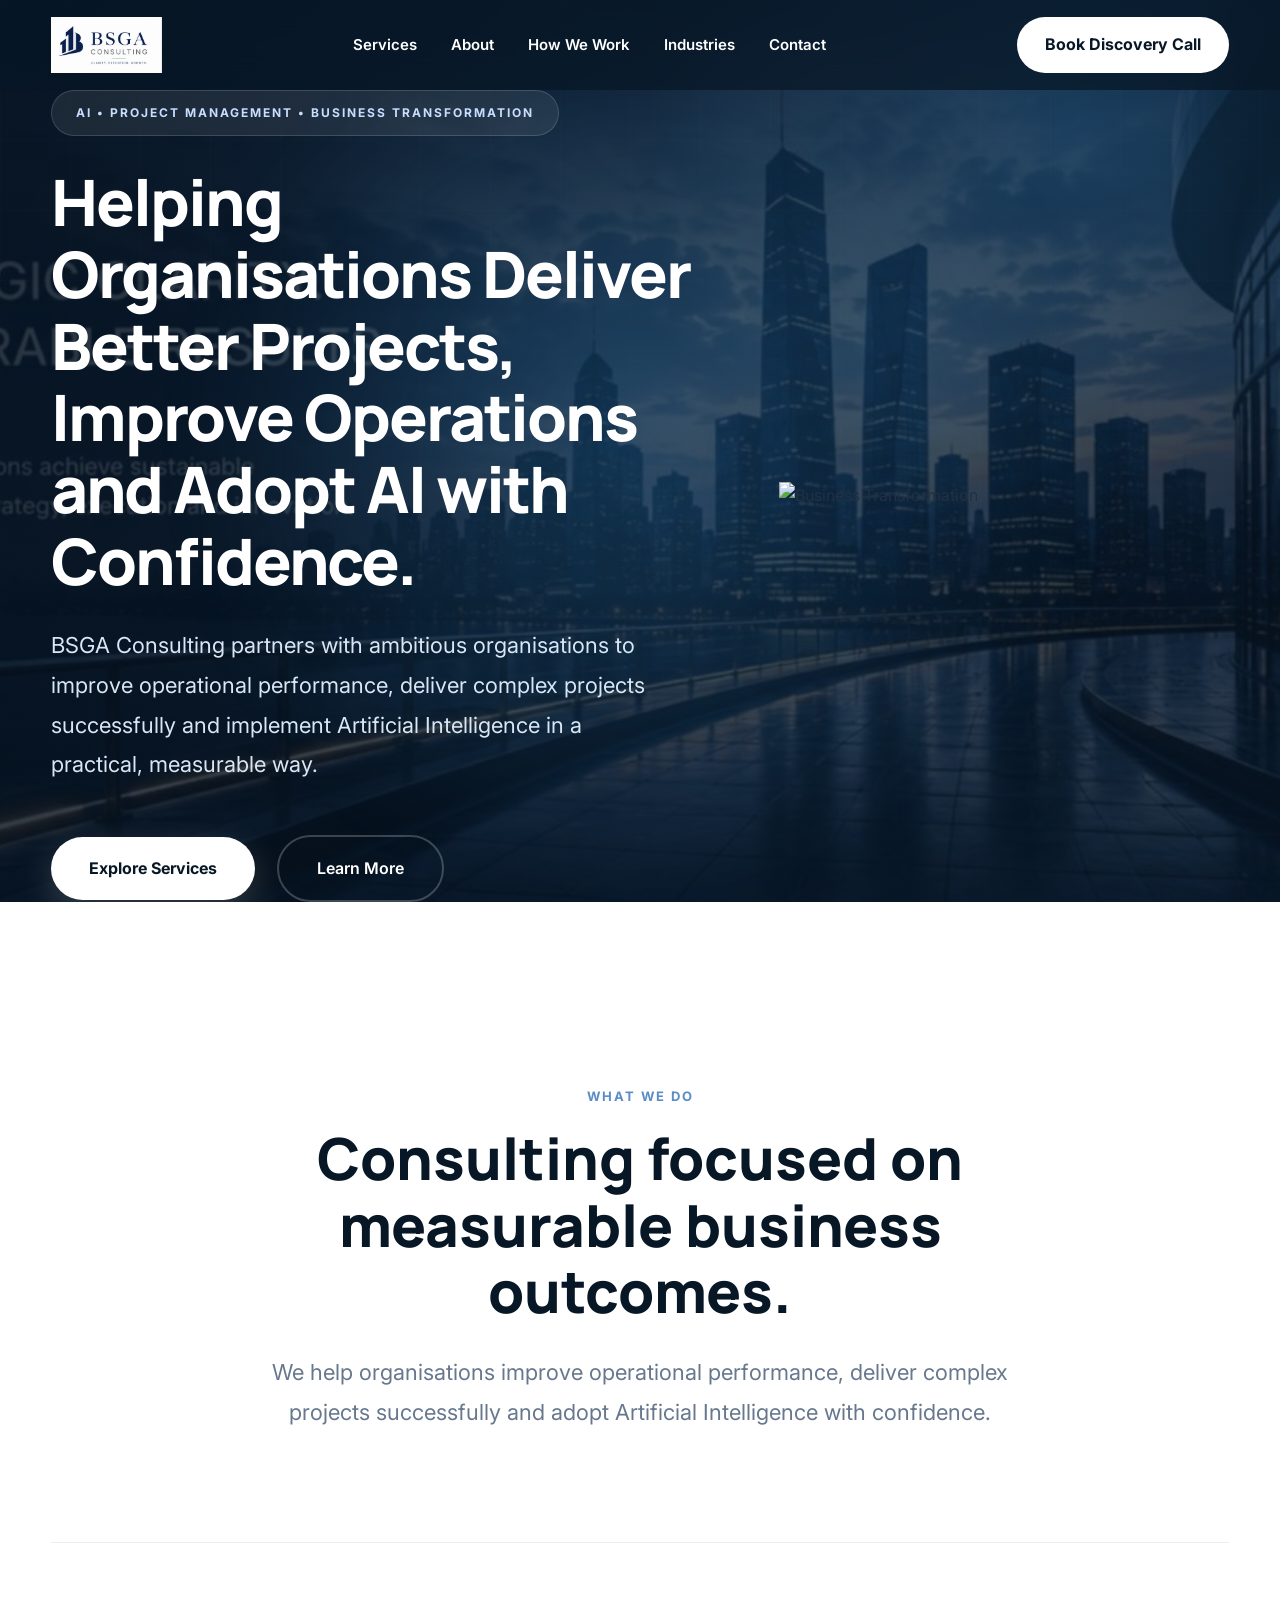
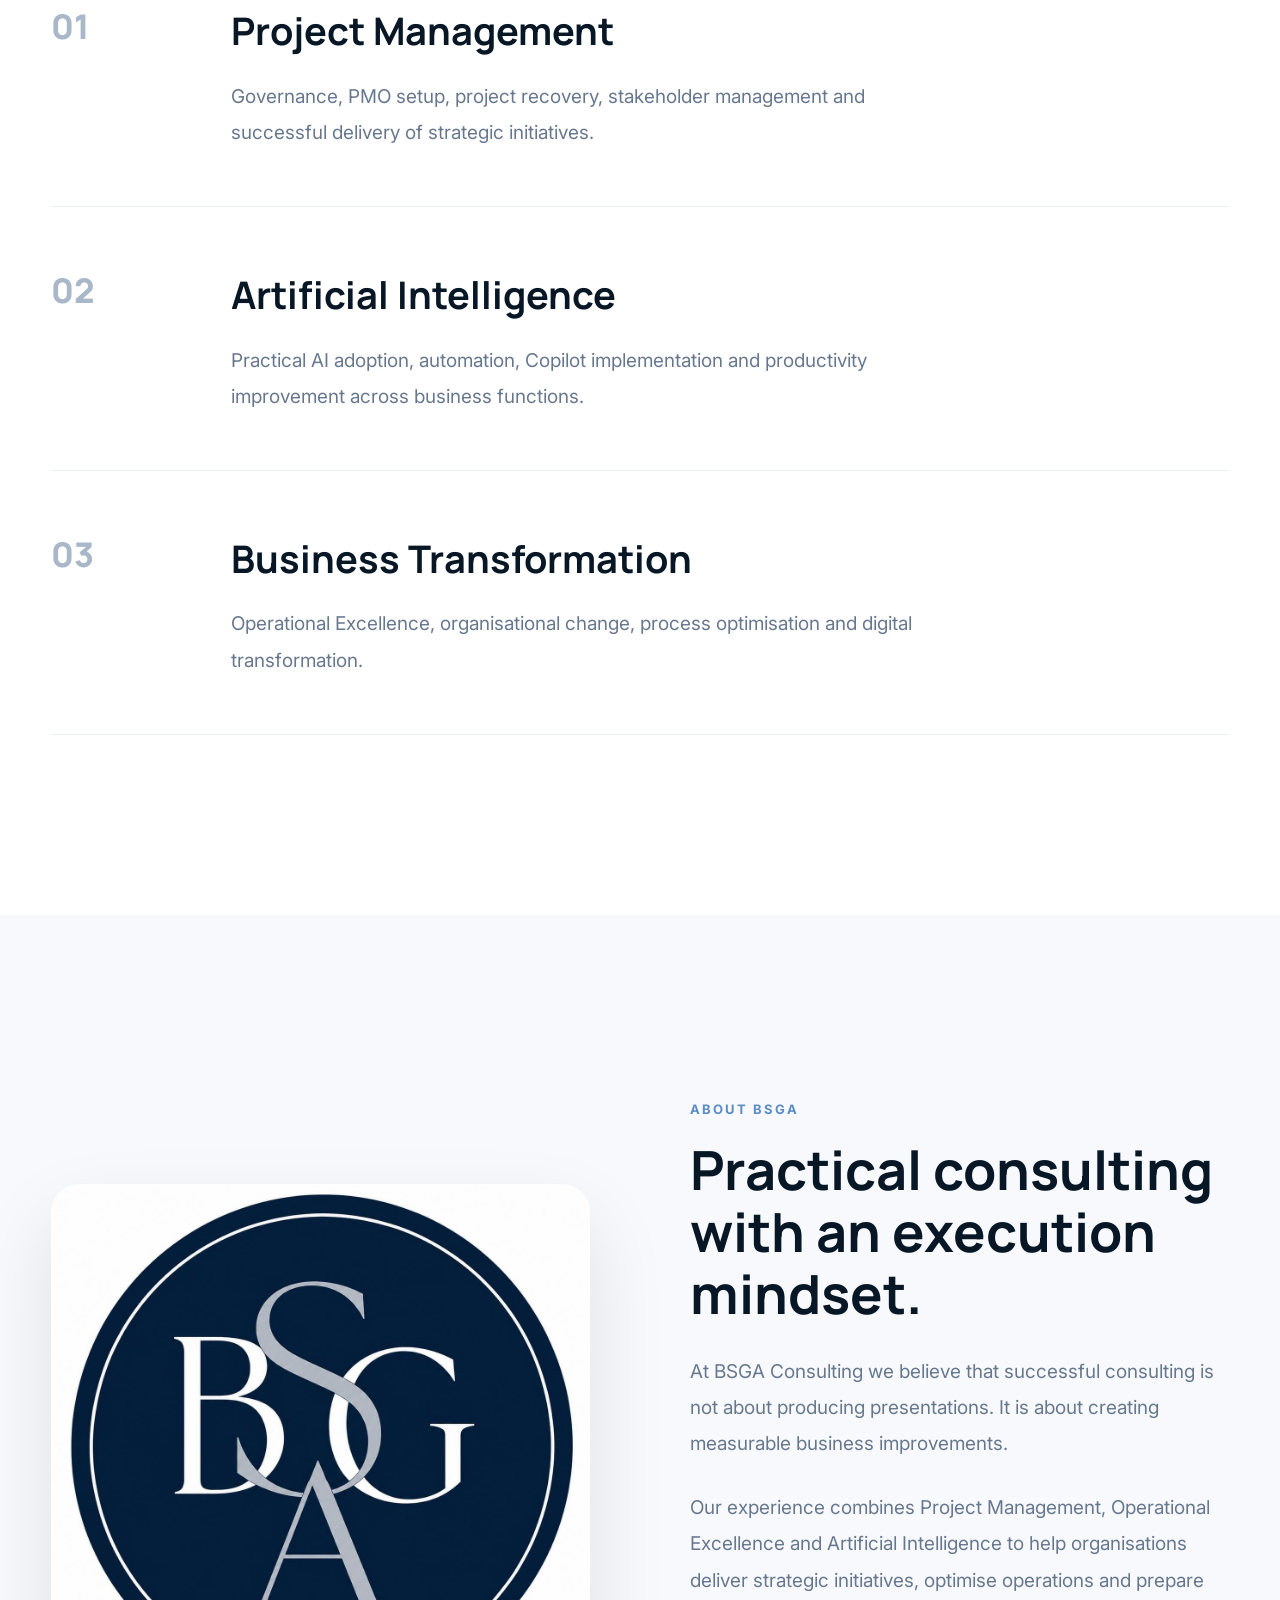
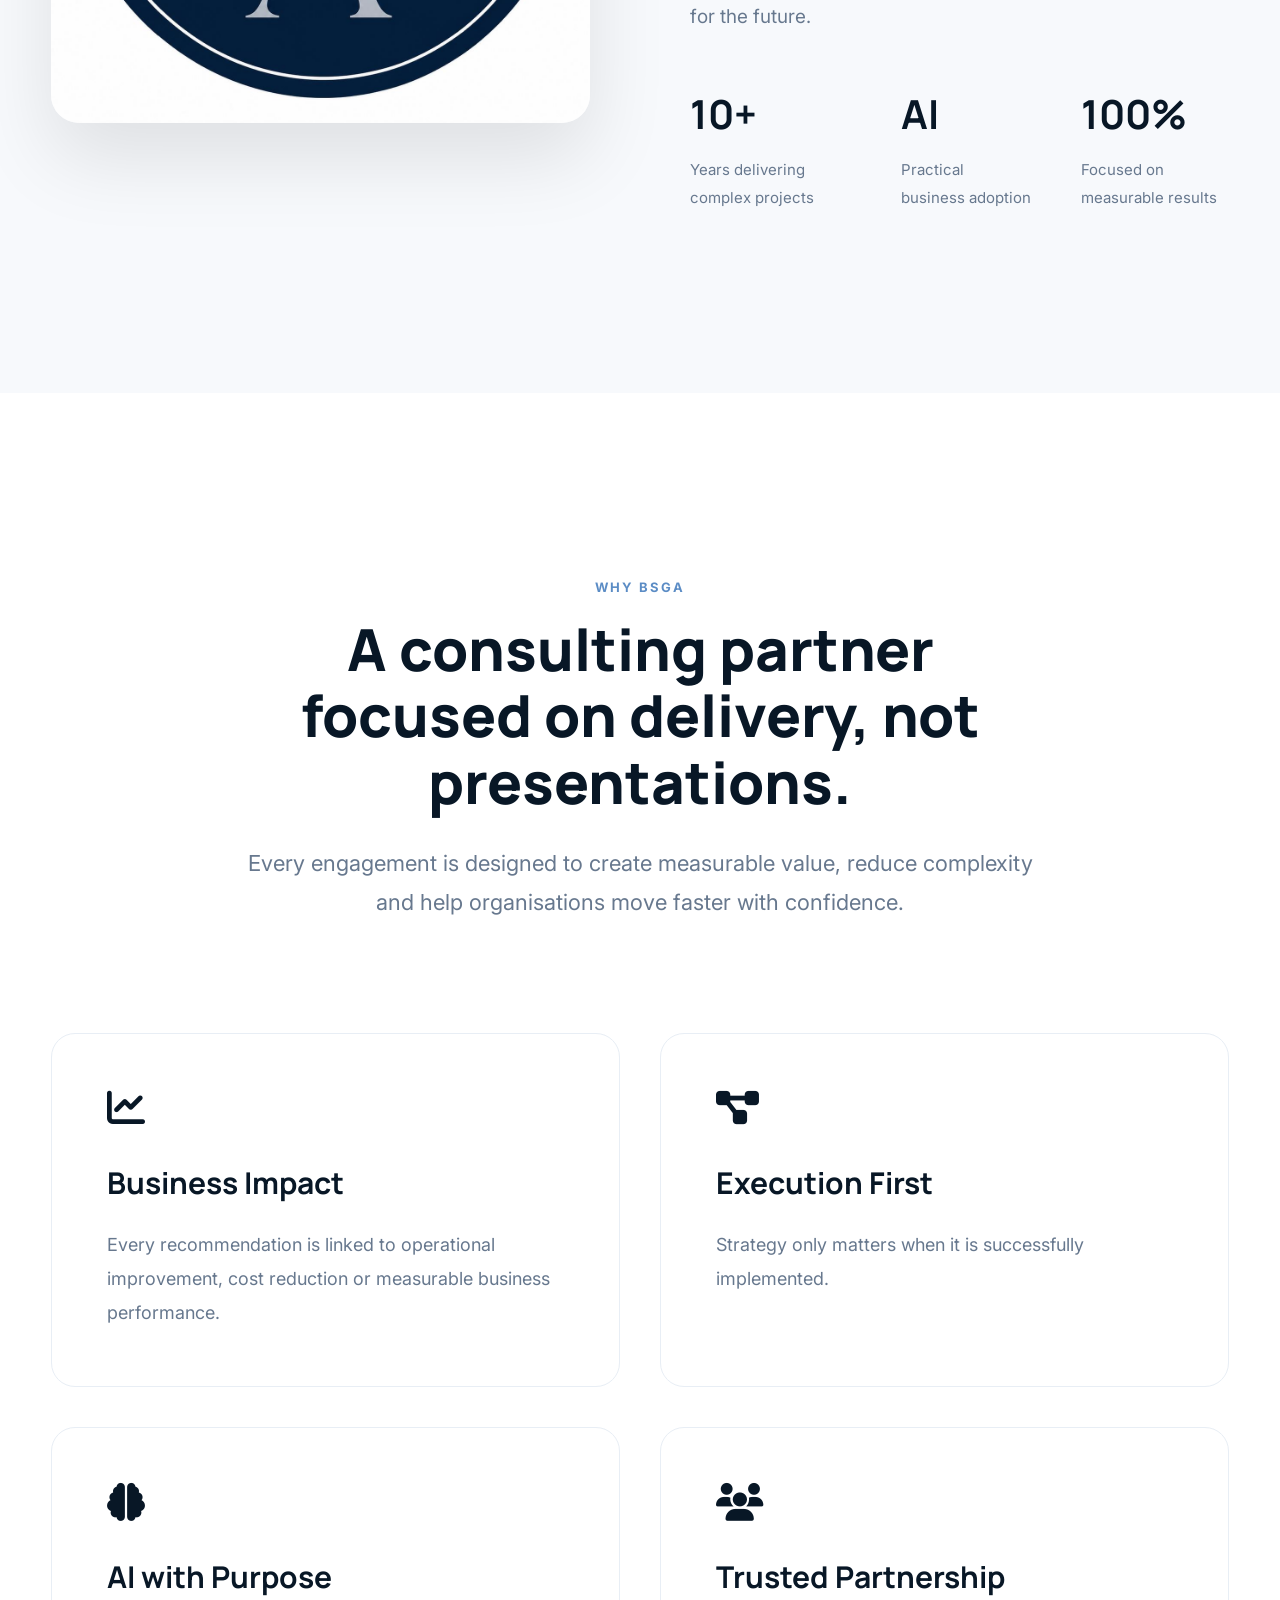
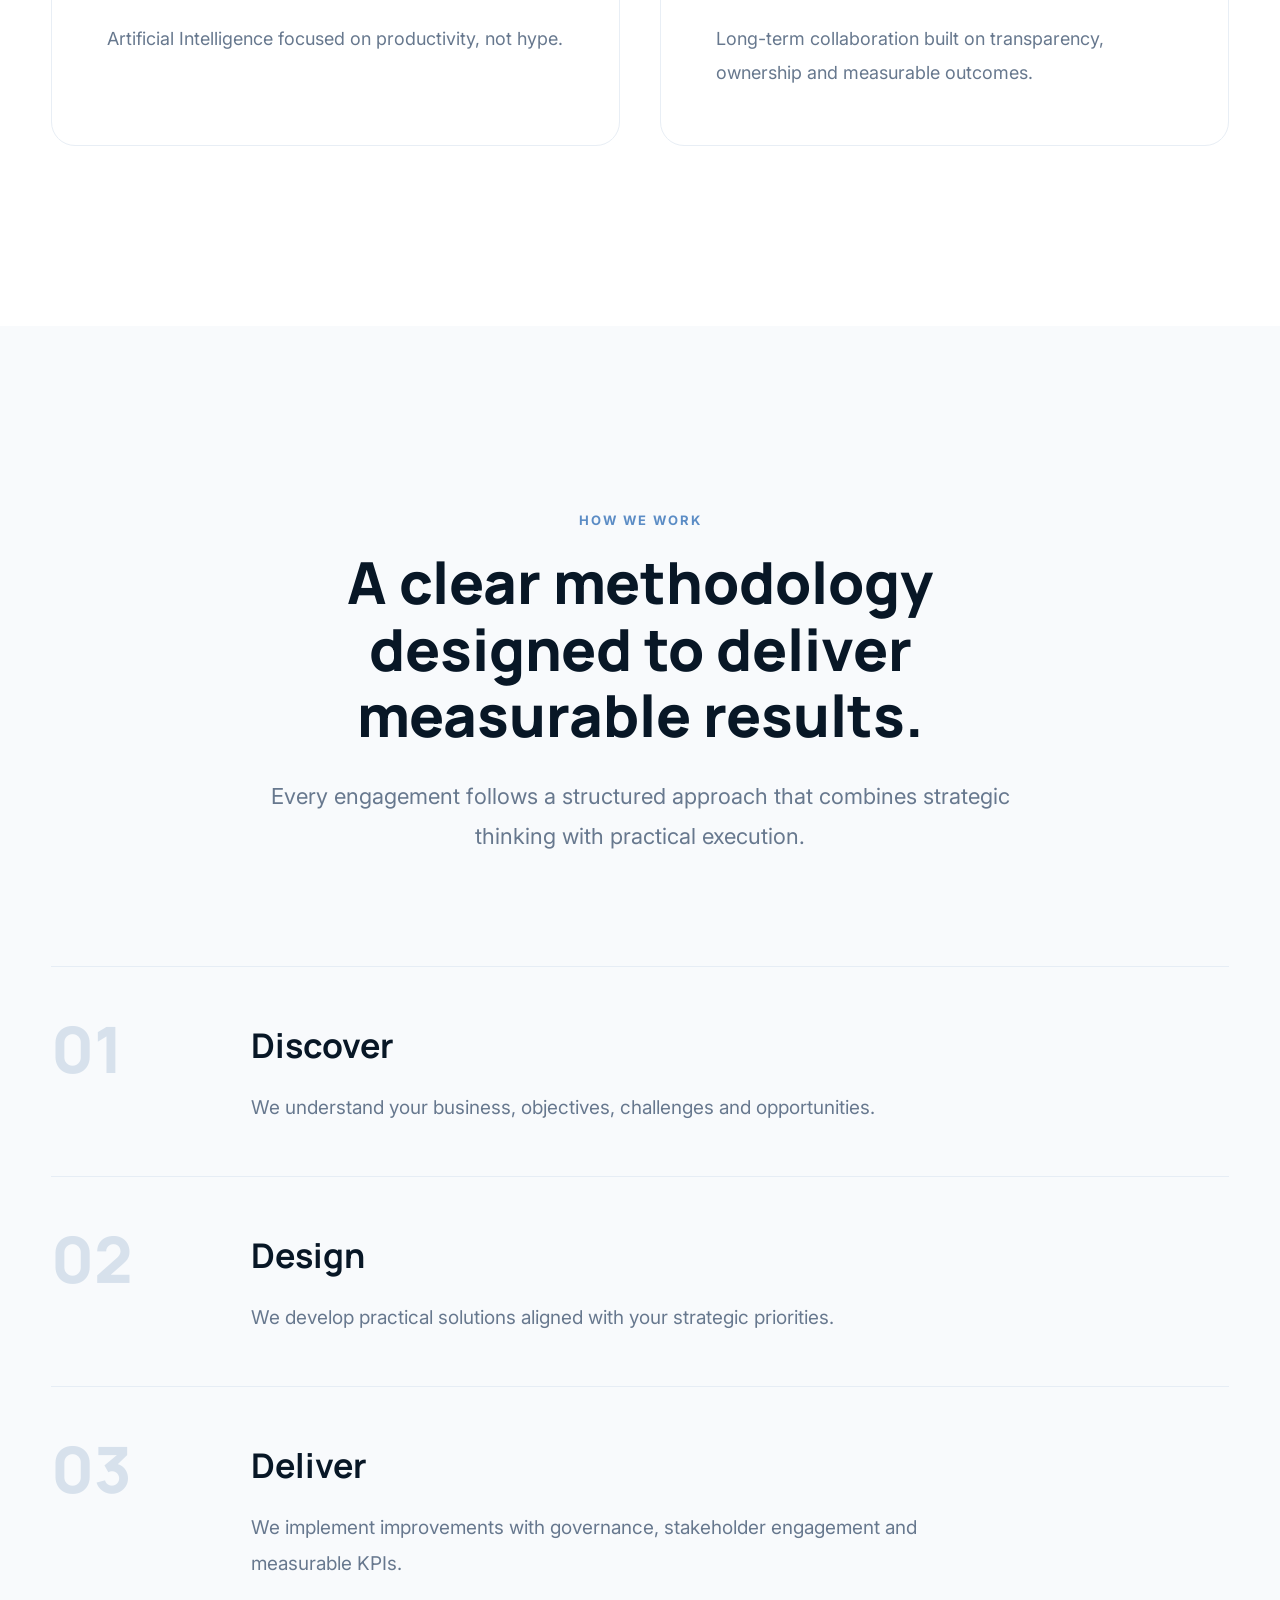
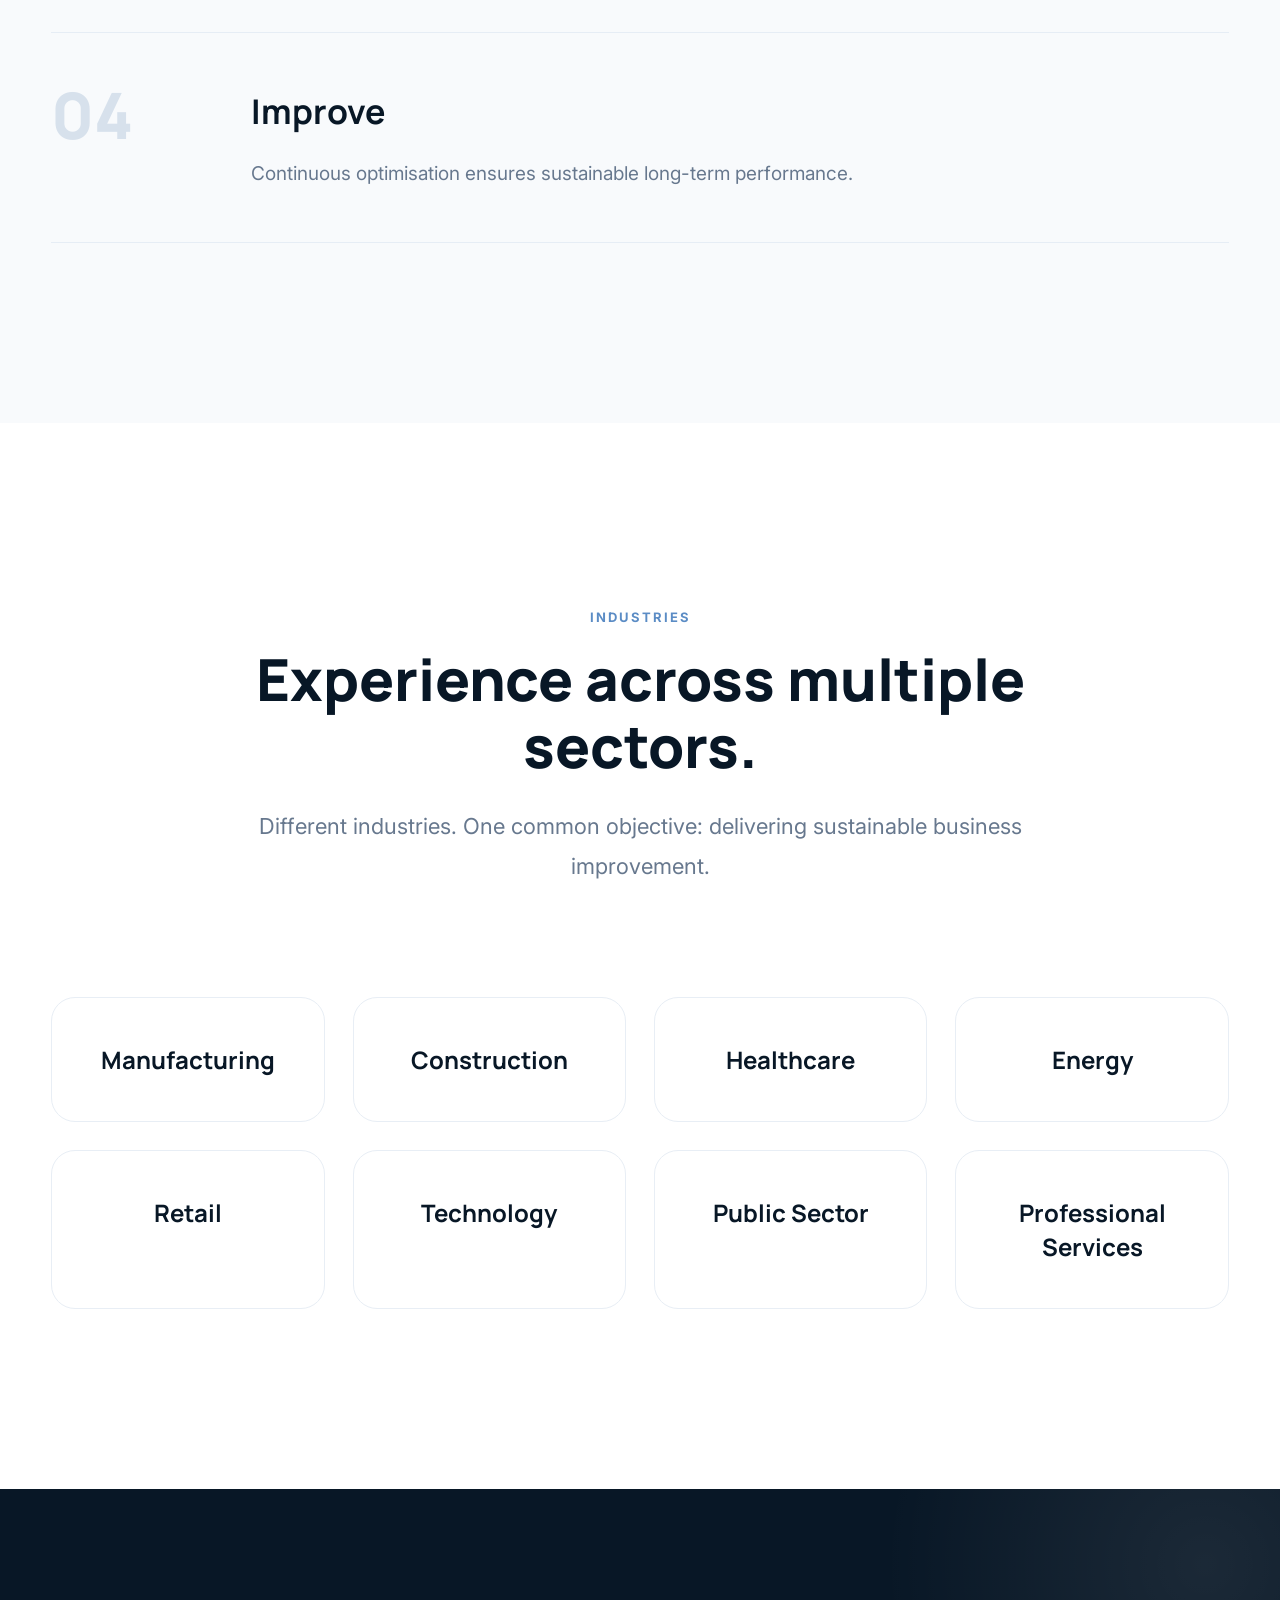
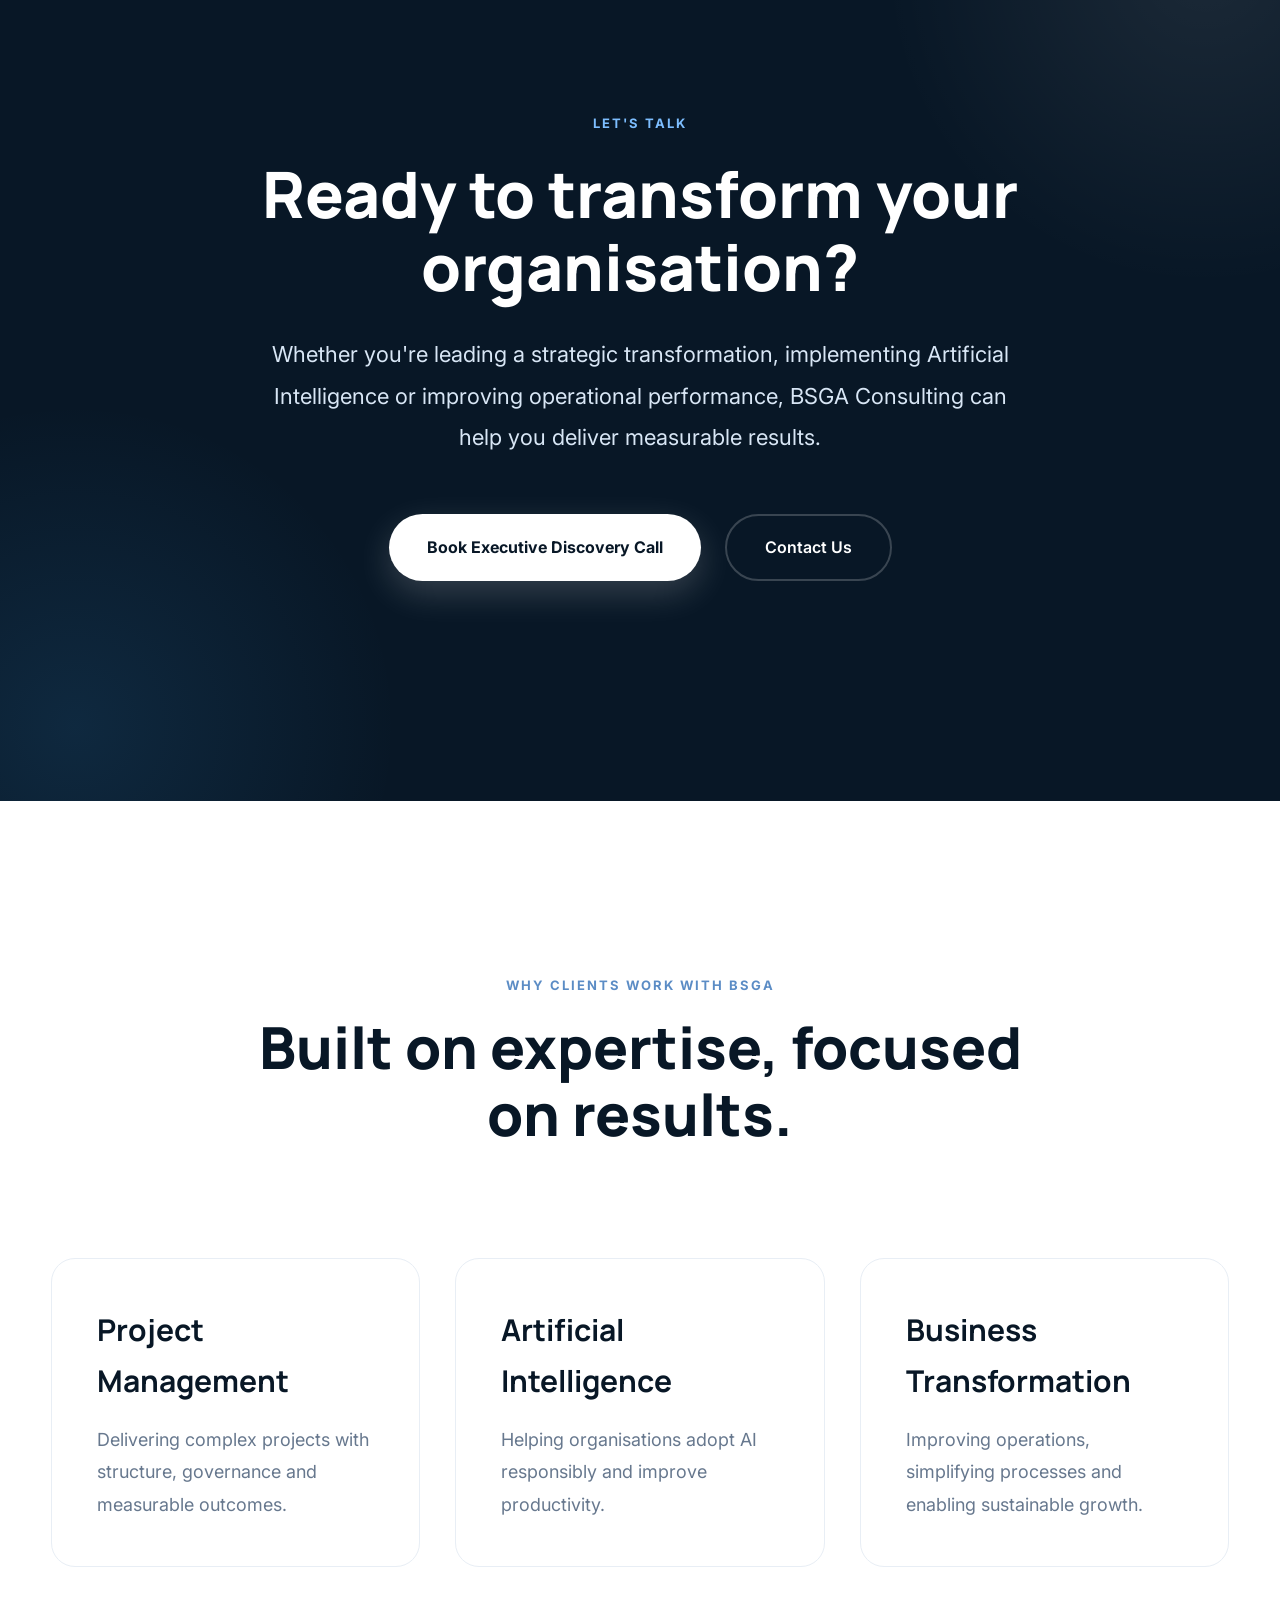
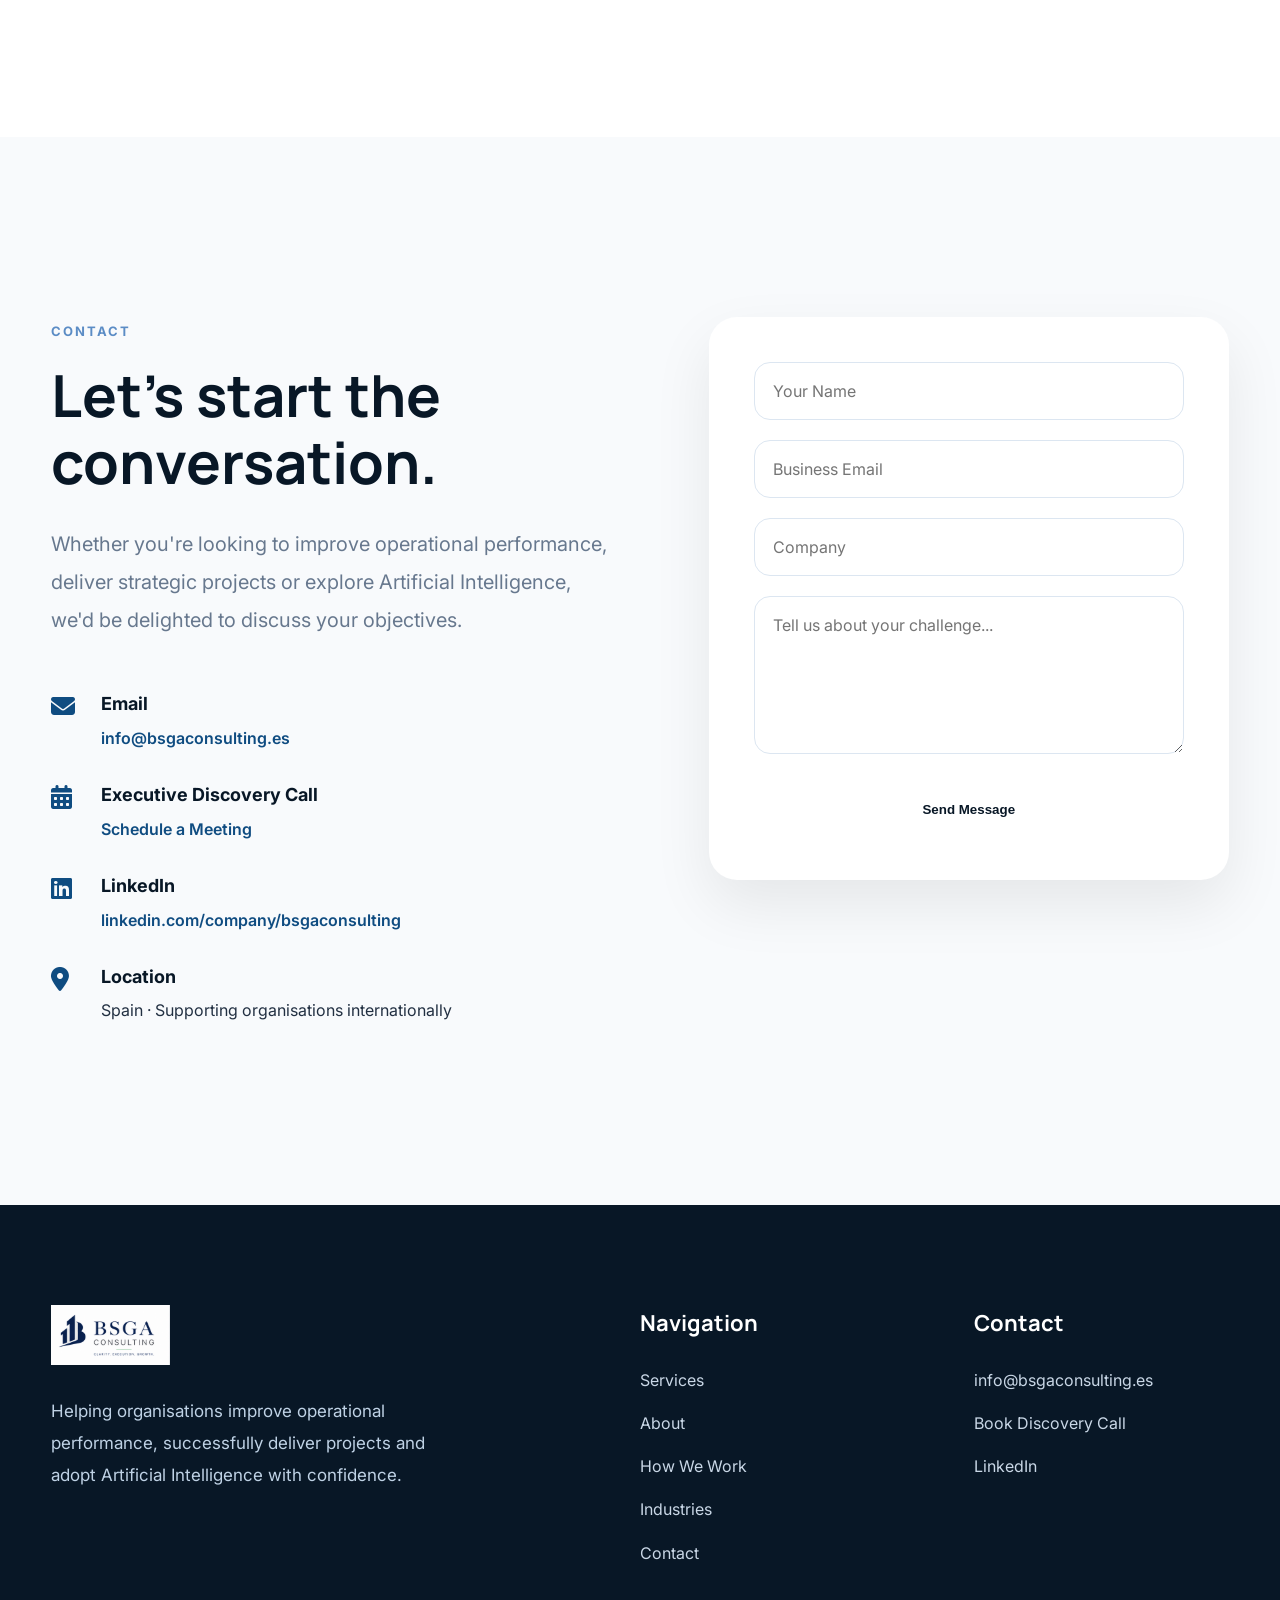
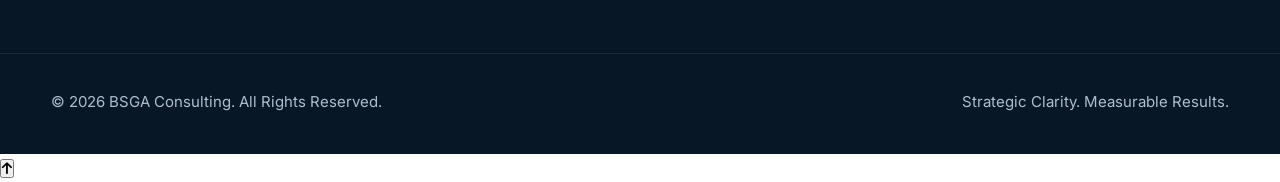
==== commit a219ec96: "Update index.html" ====
--- a/index.html
+++ b/index.html
@@ -41,7 +41,7 @@
 <link href="https://calendly.com/angel-bajo-sanchez/discovery-call">
 
 </head>
-
+<script src="js/main.js"></script>
 <body>
 
 <div id="scroll-progress"></div>
@@ -98,7 +98,9 @@
 ========================================== -->
 
 <section id="hero" class="hero">
-
+<div class="hero-glow"></div>
+
+<div class="hero-grid"></div>
     <div class="hero-overlay">
 
         <div class="container hero-container">
@@ -928,3 +930,16 @@
     </div>
 
 </footer>
+
+<!-- Back To Top -->
+<button id="backToTop">
+    <i class="fa-solid fa-arrow-up"></i>
+</button>
+
+<!-- Scroll Progress -->
+<div id="scroll-progress"></div>
+
+<script src="js/main.js"></script>
+
+</body>
+</html>
--- a/css/style.css
+++ b/css/style.css
@@ -434,17 +434,59 @@
 
 padding:18px 38px;
 
+border-radius:999px;
+
+font-weight:700;
+
 background:white;
 
 color:#081726;
 
-font-weight:700;
-
-border-radius:999px;
-
-transition:.35s;
-
-box-shadow:0 18px 40px rgba(255,255,255,.18);
+transition:all .35s ease;
+
+position:relative;
+
+overflow:hidden;
+
+box-shadow:
+
+0 12px 35px rgba(255,255,255,.18);
+
+}
+
+.btn-primary::before{
+
+content:"";
+
+position:absolute;
+
+left:-120%;
+
+top:0;
+
+width:70%;
+
+height:100%;
+
+background:
+
+linear-gradient(
+
+90deg,
+
+transparent,
+
+rgba(255,255,255,.6),
+
+transparent);
+
+transition:.8s;
+
+}
+
+.btn-primary:hover::before{
+
+left:140%;
 
 }
 
@@ -452,10 +494,11 @@
 
 transform:translateY(-4px);
 
-box-shadow:0 30px 60px rgba(255,255,255,.25);
-
-}
-
+box-shadow:
+
+0 25px 55px rgba(255,255,255,.28);
+
+}
 .btn-secondary{
 
 display:inline-flex;
@@ -1837,3 +1880,542 @@
 }
 
 }
+/*==================================================
+CONTACT
+==================================================*/
+
+.contact{
+
+padding:180px 0;
+
+background:#F8FAFC;
+
+}
+
+.contact-wrapper{
+
+display:grid;
+
+grid-template-columns:1fr 520px;
+
+gap:90px;
+
+align-items:start;
+
+}
+
+.contact-left span{
+
+display:inline-block;
+
+margin-bottom:20px;
+
+font-size:13px;
+
+letter-spacing:2px;
+
+font-weight:700;
+
+color:#5B8CC5;
+
+}
+
+.contact-left h2{
+
+font-family:Manrope,sans-serif;
+
+font-size:58px;
+
+line-height:1.15;
+
+margin-bottom:30px;
+
+color:#081726;
+
+}
+
+.contact-left>p{
+
+font-size:20px;
+
+line-height:1.9;
+
+color:#67788E;
+
+margin-bottom:50px;
+
+}
+
+.contact-info{
+
+display:flex;
+
+flex-direction:column;
+
+gap:28px;
+
+}
+
+.contact-item{
+
+display:flex;
+
+gap:22px;
+
+align-items:flex-start;
+
+}
+
+.contact-item i{
+
+font-size:24px;
+
+color:#0F4C81;
+
+margin-top:5px;
+
+width:28px;
+
+}
+
+.contact-item h4{
+
+font-size:18px;
+
+margin-bottom:5px;
+
+color:#081726;
+
+}
+
+.contact-item a{
+
+color:#0F4C81;
+
+font-weight:600;
+
+transition:.3s;
+
+}
+
+.contact-item a:hover{
+
+color:#3FA9F5;
+
+}
+
+.contact-right{
+
+background:white;
+
+padding:45px;
+
+border-radius:28px;
+
+box-shadow:0 25px 60px rgba(0,0,0,.08);
+
+}
+
+.contact-right form{
+
+display:flex;
+
+flex-direction:column;
+
+gap:20px;
+
+}
+
+.contact-right input,
+
+.contact-right textarea{
+
+width:100%;
+
+padding:18px;
+
+border:1px solid #DCE6F1;
+
+border-radius:16px;
+
+font-size:16px;
+
+font-family:inherit;
+
+outline:none;
+
+transition:.3s;
+
+}
+
+.contact-right input:focus,
+
+.contact-right textarea:focus{
+
+border-color:#3FA9F5;
+
+box-shadow:0 0 0 4px rgba(63,169,245,.12);
+
+}
+
+.contact-right button{
+
+margin-top:10px;
+
+border:none;
+
+cursor:pointer;
+
+}
+
+@media(max-width:992px){
+
+.contact{
+
+padding:120px 0;
+
+}
+
+.contact-wrapper{
+
+grid-template-columns:1fr;
+
+gap:60px;
+
+}
+
+.contact-left{
+
+text-align:center;
+
+}
+
+.contact-left h2{
+
+font-size:40px;
+
+}
+
+.contact-left>p{
+
+font-size:18px;
+
+}
+
+.contact-item{
+
+justify-content:center;
+
+text-align:left;
+
+}
+
+.contact-right{
+
+padding:30px;
+
+}
+
+}
+/*==================================================
+FOOTER
+==================================================*/
+
+footer{
+
+background:#081726;
+
+padding:100px 0 40px;
+
+color:white;
+
+}
+
+.footer-container{
+
+display:grid;
+
+grid-template-columns:2fr 1fr 1fr;
+
+gap:80px;
+
+}
+
+.footer-logo{
+
+height:60px;
+
+margin-bottom:30px;
+
+}
+
+.footer-brand p{
+
+max-width:420px;
+
+line-height:1.9;
+
+color:#BFD2E5;
+
+font-size:17px;
+
+}
+
+.footer-links h4{
+
+font-family:Manrope,sans-serif;
+
+font-size:22px;
+
+margin-bottom:25px;
+
+}
+
+.footer-links a{
+
+display:block;
+
+margin-bottom:16px;
+
+color:#C9D7E6;
+
+transition:.3s;
+
+}
+
+.footer-links a:hover{
+
+color:#78BFFF;
+
+padding-left:6px;
+
+}
+
+footer hr{
+
+margin:70px 0 35px;
+
+border:none;
+
+height:1px;
+
+background:rgba(255,255,255,.08);
+
+}
+
+.footer-bottom{
+
+display:flex;
+
+justify-content:space-between;
+
+align-items:center;
+
+font-size:15px;
+
+color:#AEBFD2;
+
+}
+
+@media(max-width:992px){
+
+.footer-container{
+
+grid-template-columns:1fr;
+
+text-align:center;
+
+gap:45px;
+
+}
+
+.footer-brand p{
+
+margin:auto;
+
+}
+
+.footer-bottom{
+
+flex-direction:column;
+
+gap:15px;
+
+text-align:center;
+
+}
+
+}
+/*==================================================
+PREMIUM ANIMATIONS
+==================================================*/
+
+.fade-up{
+
+opacity:0;
+
+transform:translateY(60px);
+
+transition:
+
+opacity .9s ease,
+
+transform .9s ease;
+
+}
+
+.fade-up.show{
+
+opacity:1;
+
+transform:translateY(0);
+
+}
+
+.fade-left{
+
+opacity:0;
+
+transform:translateX(-70px);
+
+transition:.9s ease;
+
+}
+
+.fade-left.show{
+
+opacity:1;
+
+transform:translateX(0);
+
+}
+
+.fade-right{
+
+opacity:0;
+
+transform:translateX(70px);
+
+transition:.9s ease;
+
+}
+
+.fade-right.show{
+
+opacity:1;
+
+transform:translateX(0);
+
+}
+
+.zoom{
+
+opacity:0;
+
+transform:scale(.94);
+
+transition:.8s ease;
+
+}
+
+.zoom.show{
+
+opacity:1;
+
+transform:scale(1);
+
+}
+/*==================================================
+APPLE HERO
+==================================================*/
+
+.hero{
+
+overflow:hidden;
+
+position:relative;
+
+}
+
+.hero-glow{
+
+position:absolute;
+
+width:900px;
+
+height:900px;
+
+left:50%;
+
+top:50%;
+
+transform:translate(-50%,-50%);
+
+background:
+
+radial-gradient(circle,
+
+rgba(63,169,245,.22),
+
+transparent 70%);
+
+filter:blur(40px);
+
+animation:glowMove 10s ease-in-out infinite;
+
+pointer-events:none;
+
+z-index:0;
+
+}
+
+.hero-grid{
+
+position:absolute;
+
+inset:0;
+
+background-image:
+
+linear-gradient(rgba(255,255,255,.03) 1px, transparent 1px),
+
+linear-gradient(90deg, rgba(255,255,255,.03) 1px, transparent 1px);
+
+background-size:70px 70px;
+
+mask-image:linear-gradient(to bottom, black, transparent);
+
+opacity:.4;
+
+pointer-events:none;
+
+}
+
+.hero-overlay{
+
+position:relative;
+
+z-index:2;
+
+}
+@keyframes glowMove{
+
+0%{
+
+transform:translate(-50%,-50%) scale(1);
+
+}
+
+50%{
+
+transform:translate(-48%,-52%) scale(1.12);
+
+}
+
+100%{
+
+transform:translate(-50%,-50%) scale(1);
+
+}
+
+}
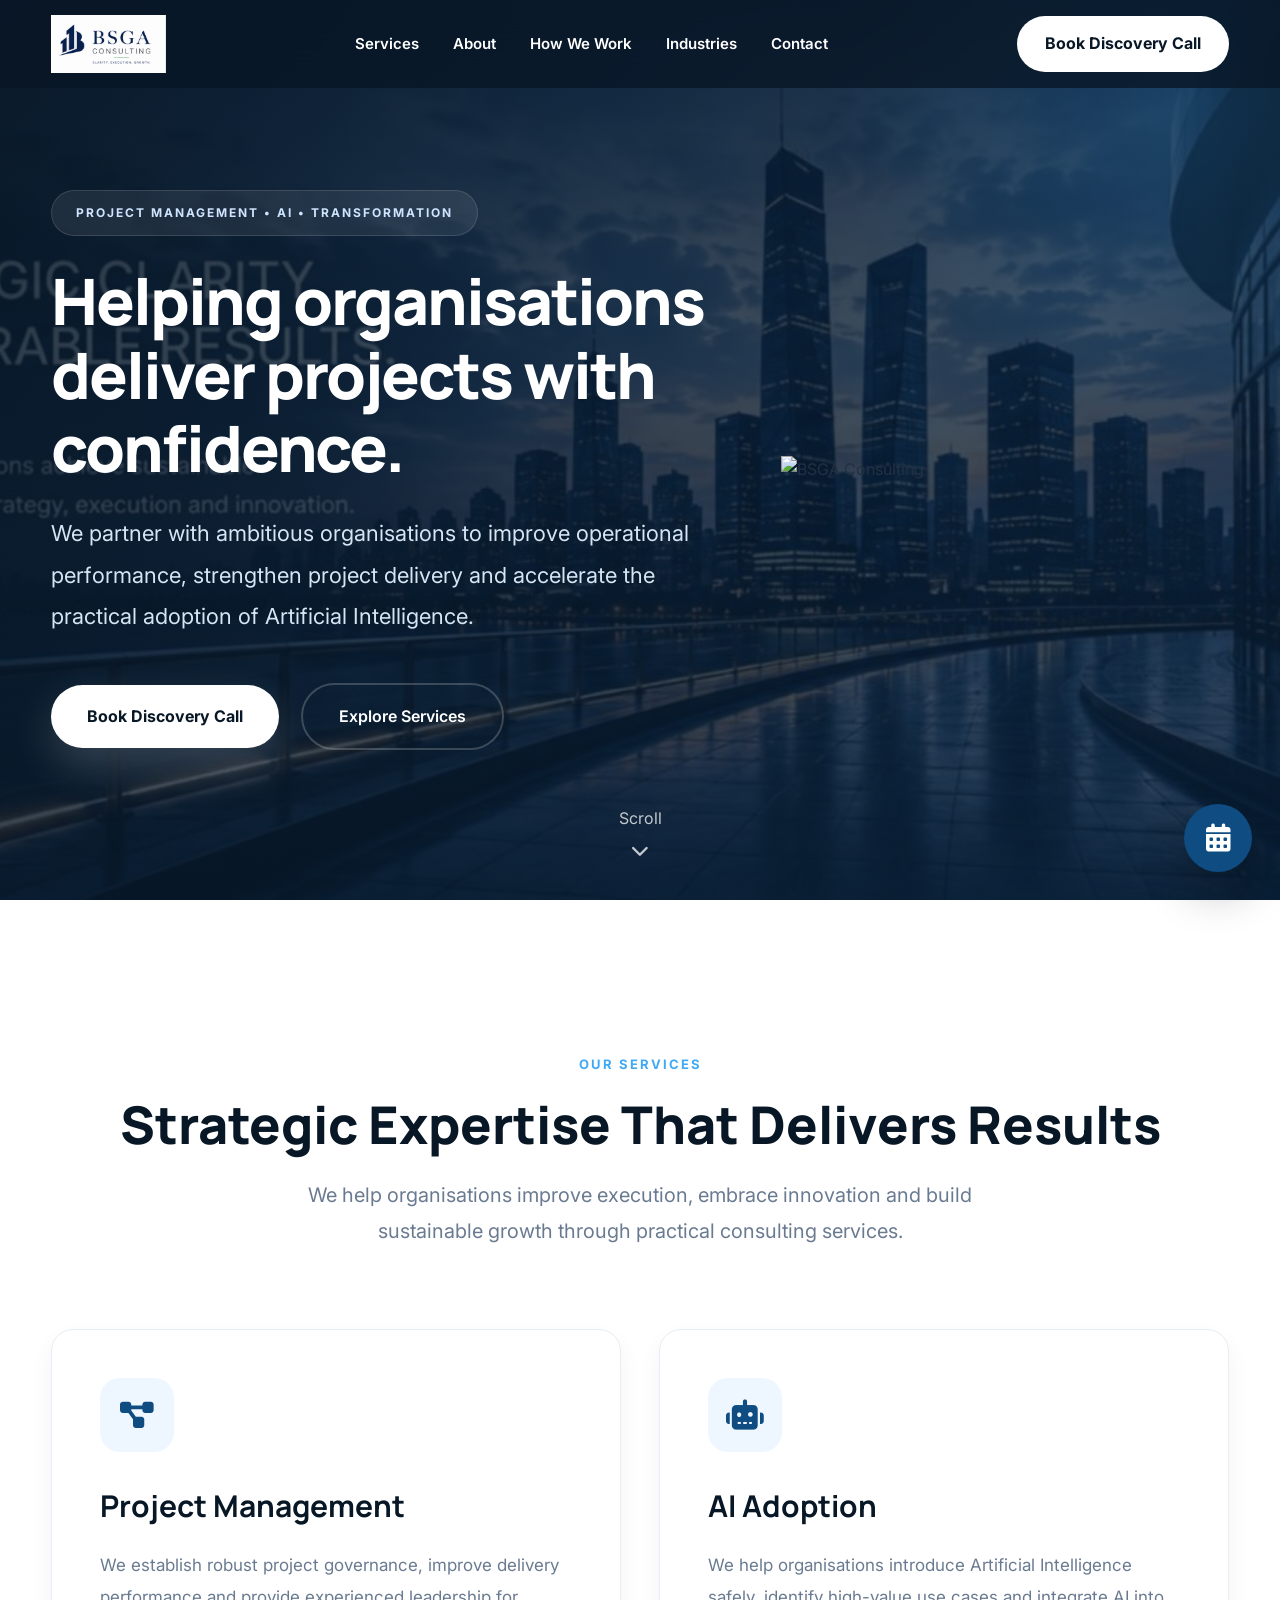
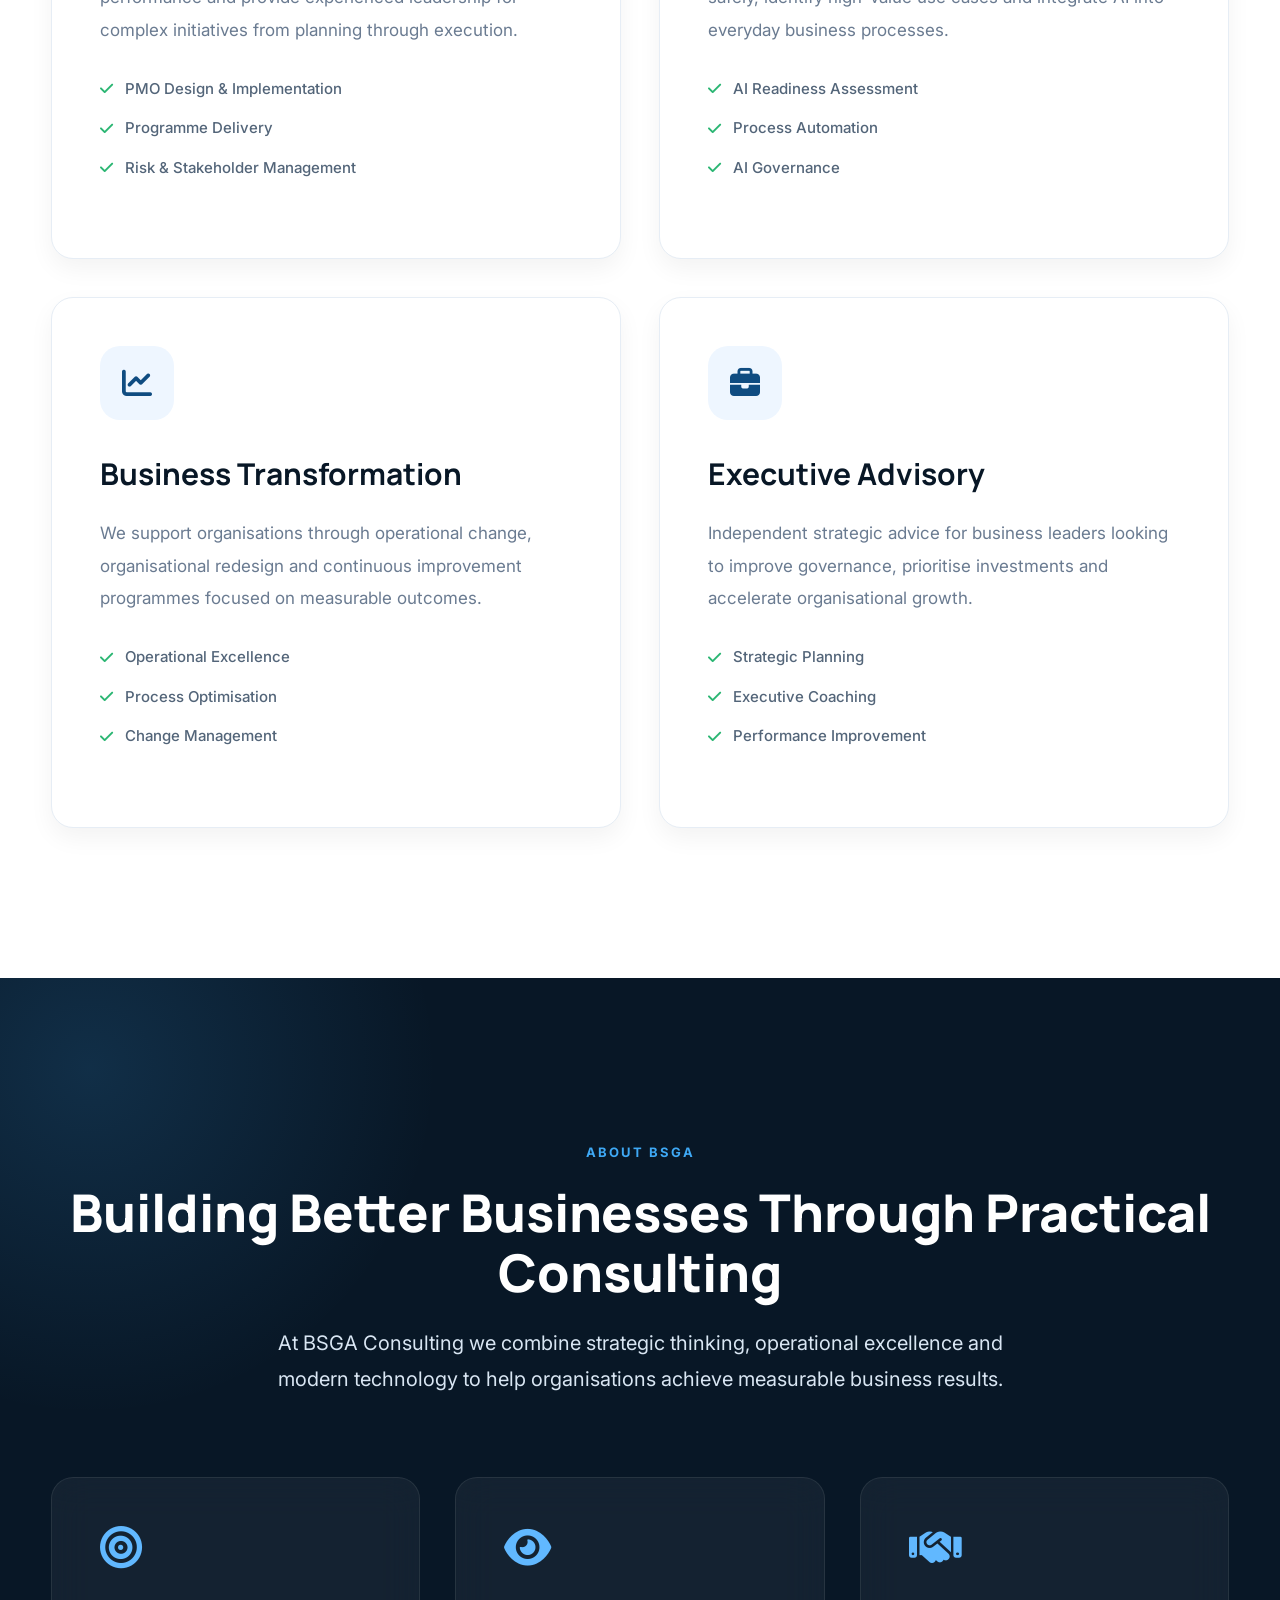
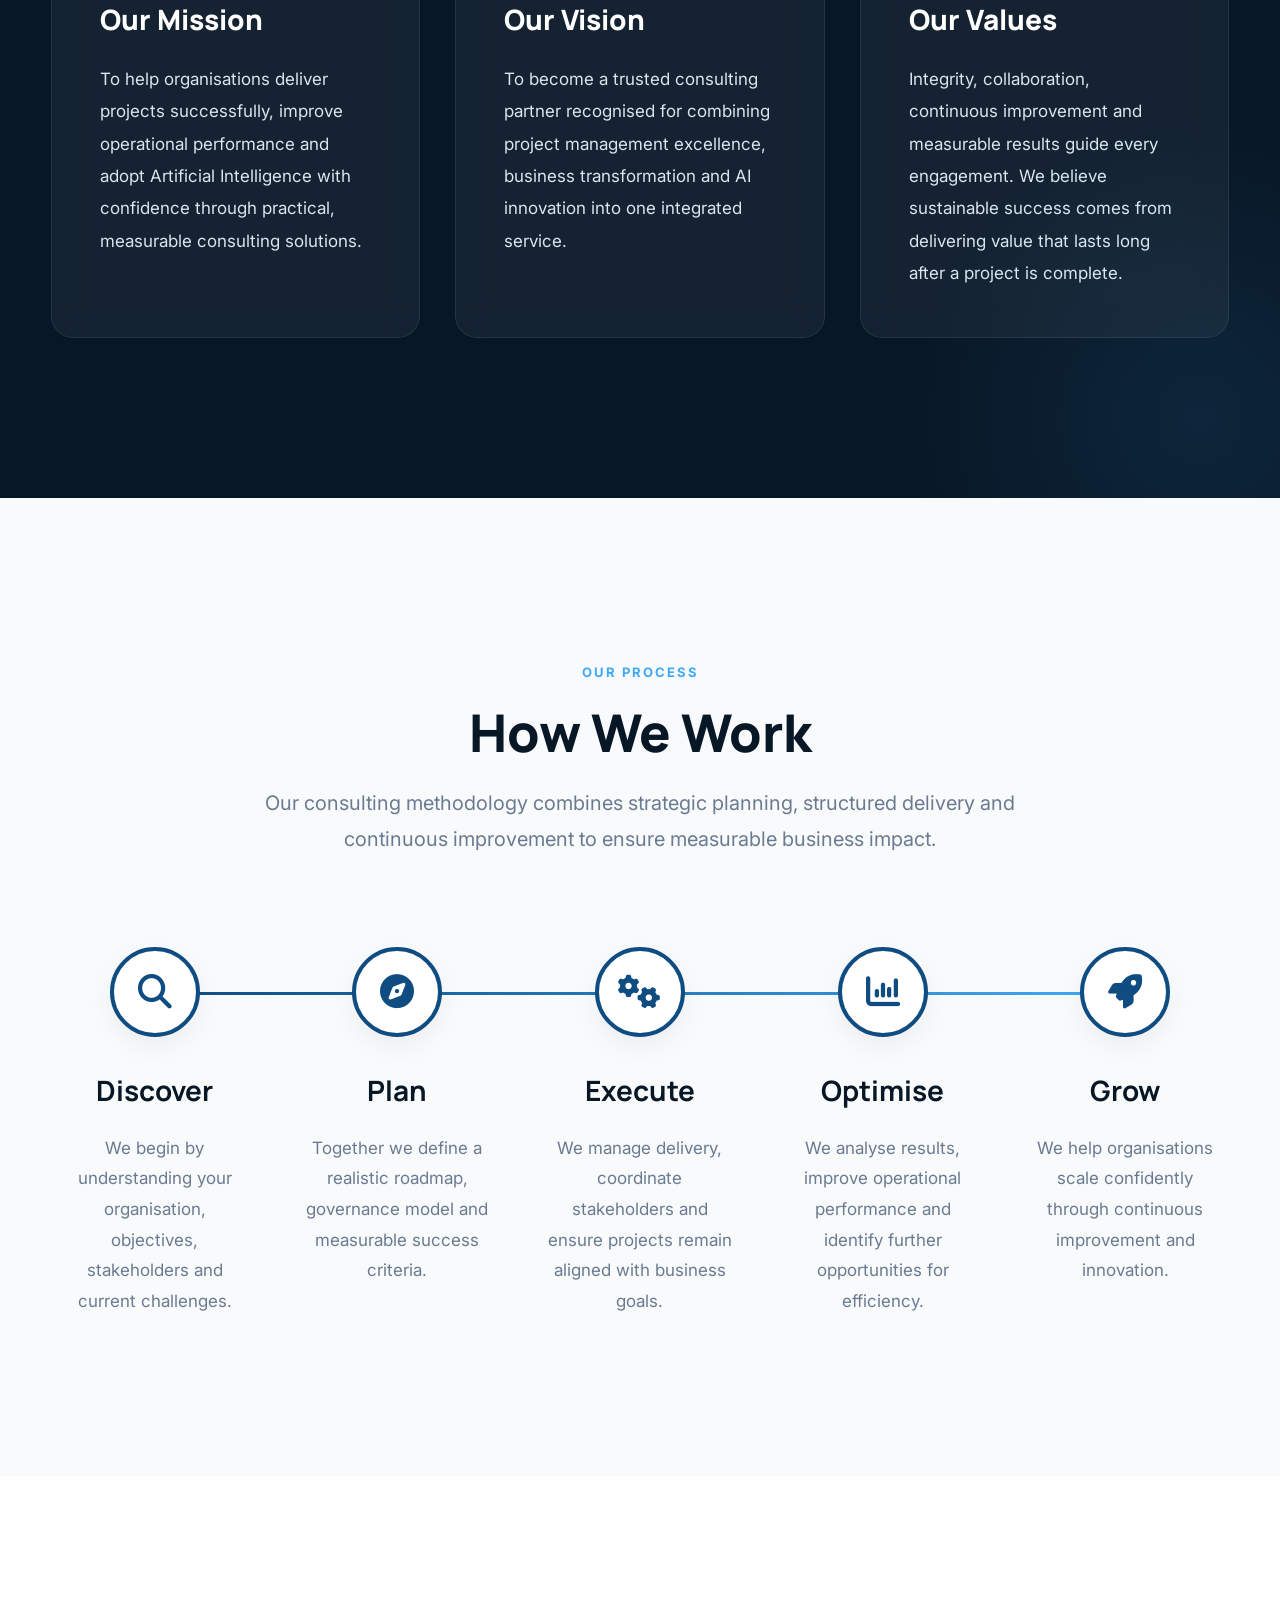
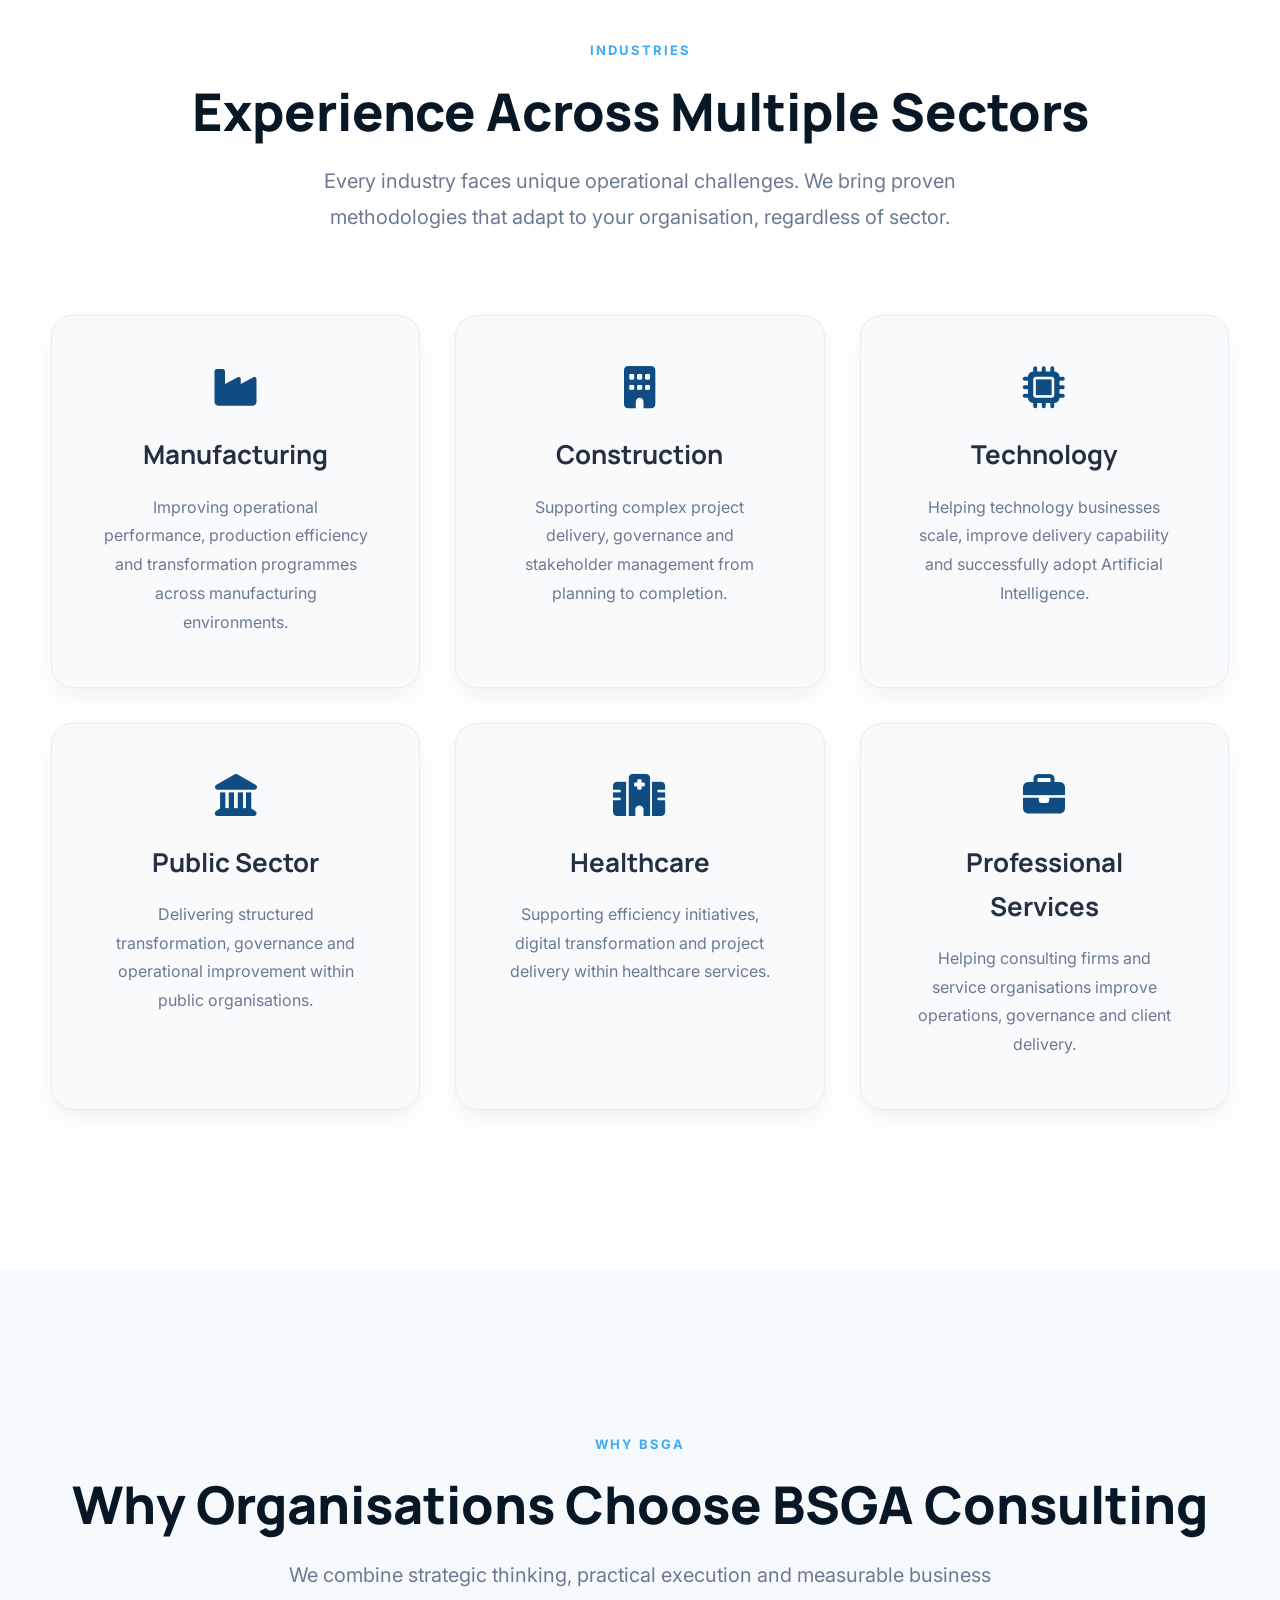
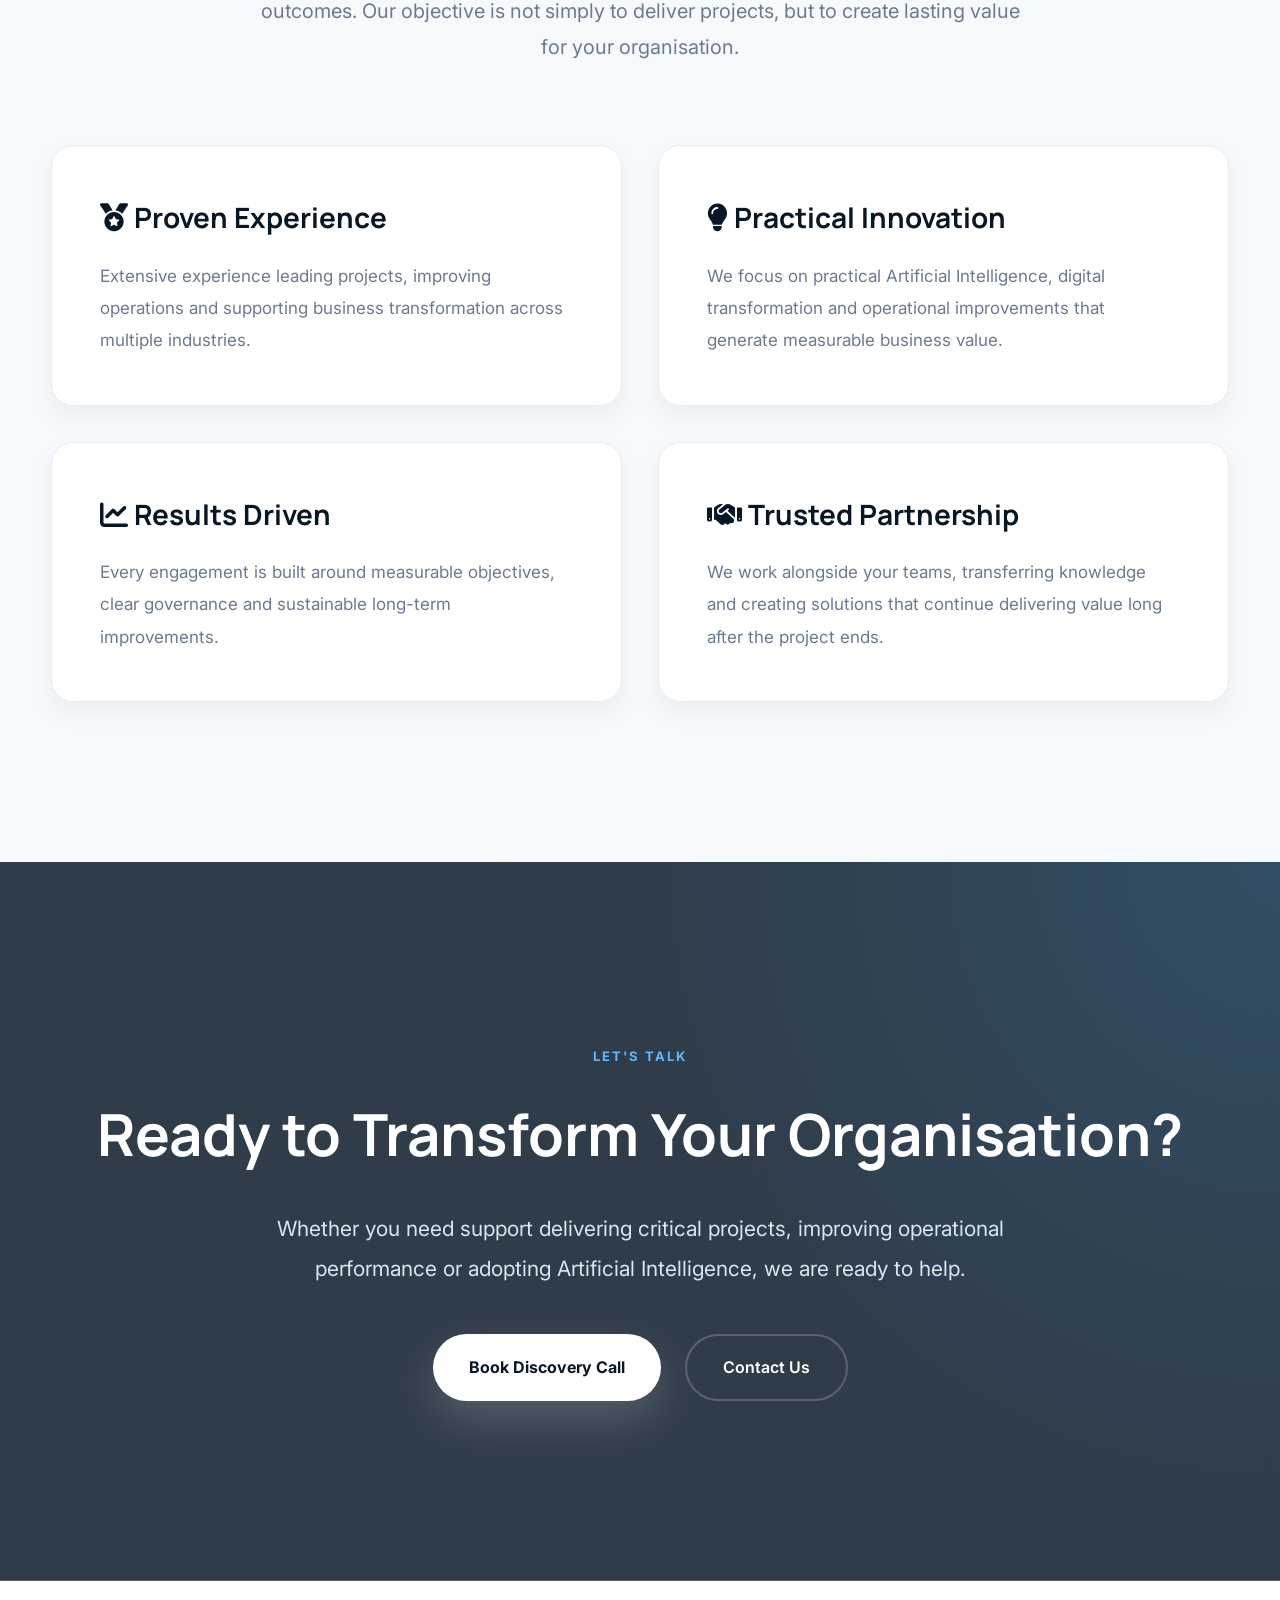
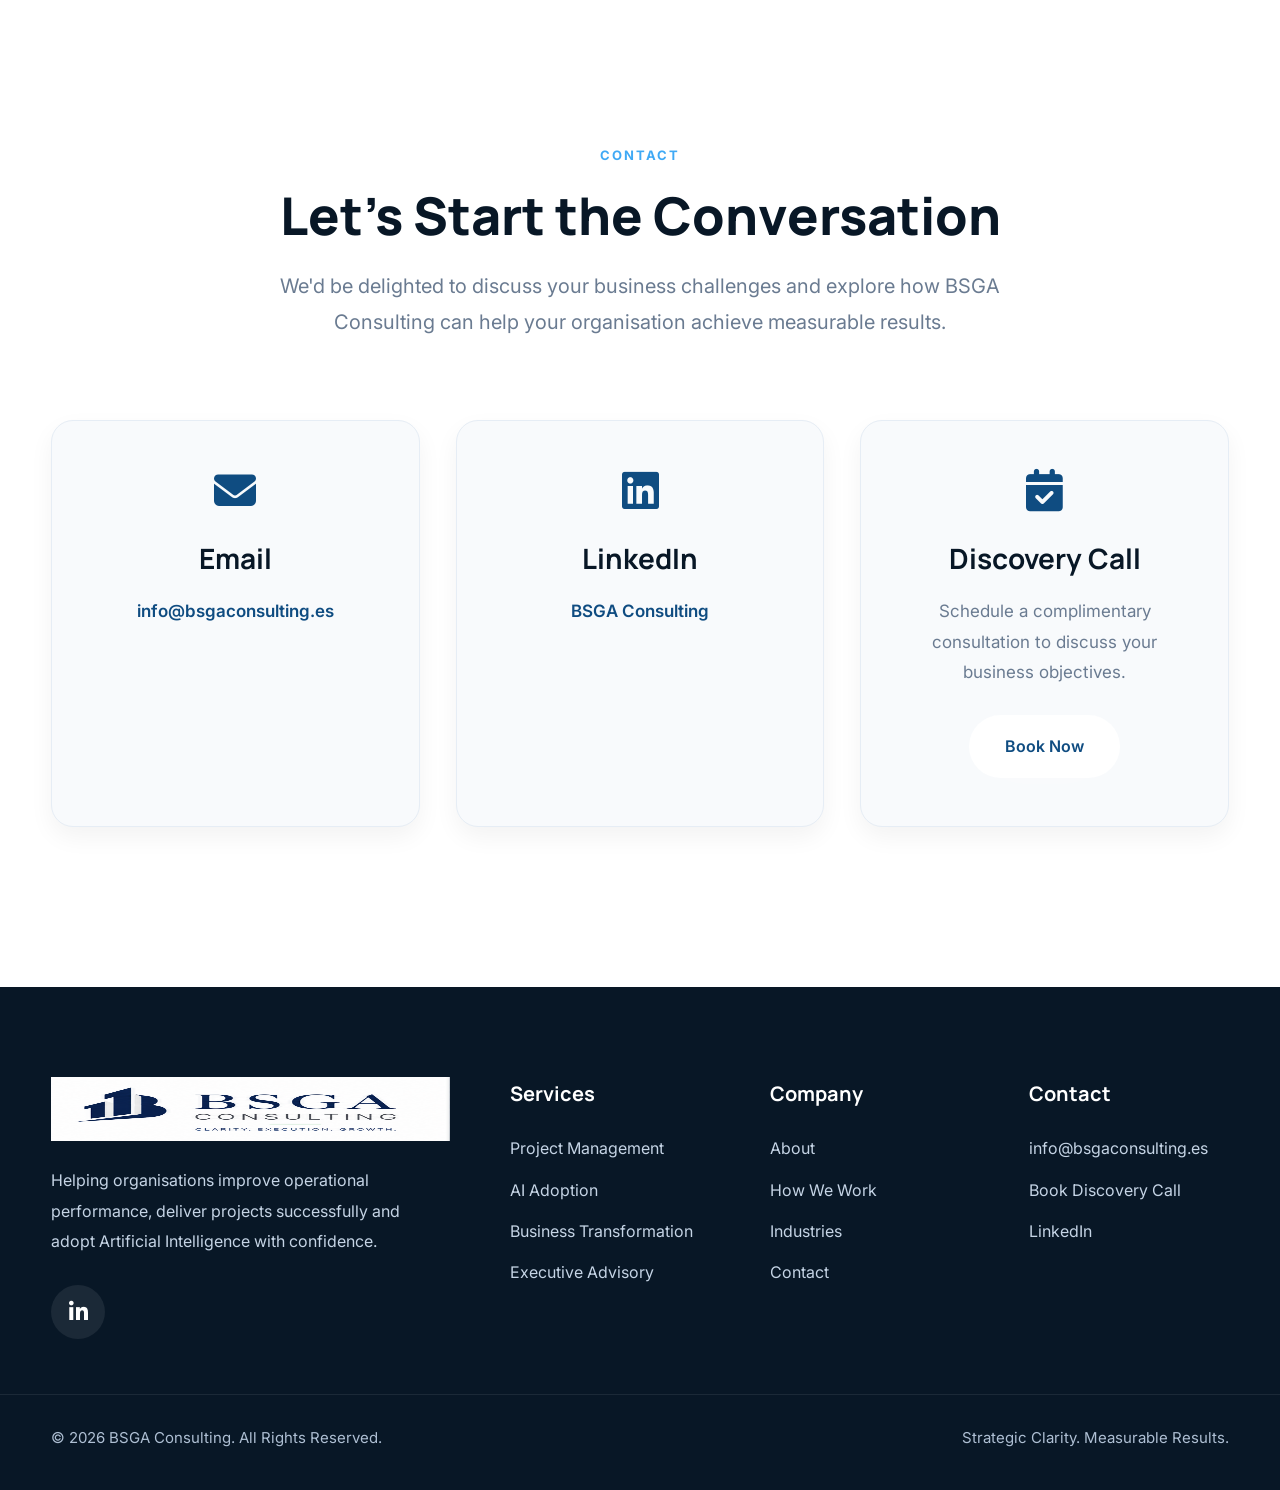
==== commit 53774876: "Update index.html" ====
--- a/index.html
+++ b/index.html
@@ -3,155 +3,162 @@
 
 <head>
 
-<meta charset="UTF-8">
-<meta name="viewport" content="width=device-width, initial-scale=1.0">
-
-<title>BSGA Consulting | AI, Project Management & Business Transformation</title>
-
-<meta name="description"
-content="BSGA Consulting helps organisations improve operational performance, deliver complex projects and adopt Artificial Intelligence with confidence.">
-
-<meta name="keywords"
-content="AI Consulting, Project Management, Business Transformation, Operational Excellence, Fractional COO, Strategy Consulting">
-
-<meta name="author" content="BSGA Consulting">
-
-<meta property="og:title" content="BSGA Consulting">
-<meta property="og:description"
-content="Helping organisations improve operational performance, deliver projects successfully and adopt Artificial Intelligence with confidence.">
-
-<meta property="og:type" content="website">
-
-<meta property="og:image" content="images/og-image.jpg">
-
-<meta name="theme-color" content="#081726">
-
-<link rel="icon" href="images/favicon.png">
-
-<link rel="preconnect" href="https://fonts.googleapis.com">
-<link rel="preconnect" href="https://fonts.gstatic.com" crossorigin>
-
-<link href="https://fonts.googleapis.com/css2?family=Inter:wght@300;400;500;600;700;800&family=Manrope:wght@500;600;700;800&display=swap" rel="stylesheet">
-
-<link rel="stylesheet"
-href="https://cdnjs.cloudflare.com/ajax/libs/font-awesome/6.7.2/css/all.min.css">
-
-<link rel="stylesheet" href="css/style.css">
-
-<link href="https://calendly.com/angel-bajo-sanchez/discovery-call">
+    <meta charset="UTF-8">
+
+    <meta name="viewport" content="width=device-width, initial-scale=1.0">
+
+    <title>BSGA Consulting | Project Management, AI & Business Transformation</title>
+
+    <meta name="description"
+        content="BSGA Consulting helps organisations improve operational performance, deliver projects successfully and adopt Artificial Intelligence with confidence.">
+
+    <meta name="keywords"
+        content="Project Management, AI Consulting, Business Transformation, PMO, Operational Excellence">
+
+    <meta name="author" content="BSGA Consulting">
+
+    <link rel="icon" href="images/favicon.png">
+
+    <!-- Google Fonts -->
+
+    <link rel="preconnect" href="https://fonts.googleapis.com">
+
+    <link rel="preconnect" href="https://fonts.gstatic.com" crossorigin>
+
+    <link href="https://fonts.googleapis.com/css2?family=Inter:wght@300;400;500;600;700&family=Manrope:wght@600;700;800&display=swap"
+        rel="stylesheet">
+
+    <!-- Font Awesome -->
+
+    <link rel="stylesheet"
+        href="https://cdnjs.cloudflare.com/ajax/libs/font-awesome/6.7.2/css/all.min.css">
+
+    <!-- Calendly -->
+
+    <link href="https://assets.calendly.com/assets/external/widget.css" rel="stylesheet">
+
+    <!-- CSS -->
+
+    <link rel="stylesheet" href="css/style.css">
 
 </head>
-<script src="js/main.js"></script>
+
 <body>
 
+<!-- ==========================================
+SCROLL PROGRESS
+========================================== -->
+
 <div id="scroll-progress"></div>
 
+<!-- ==========================================
+HEADER
+========================================== -->
+
 <header>
 
-<nav class="navbar">
-
-<div class="container nav-container">
-
-<a href="#hero" class="logo">
-
-<img src="images/logo-white.png" alt="BSGA Consulting">
-
-</a>
-
-<ul class="nav-menu">
-
-<li><a href="#services">Services</a></li>
-
-<li><a href="#about">About</a></li>
-
-<li><a href="#process">How We Work</a></li>
-
-<li><a href="#industries">Industries</a></li>
-
-<li><a href="#contact">Contact</a></li>
-
-</ul>
-
-<a href="#cta"
-class="btn-nav calendly-popup-btn"
-onclick="Calendly.initPopupWidget({url:'https://calendly.com/angel-bajo-sanchez/discovery-call'});return false;">
-
-Book Discovery Call
-
-</a>
-
-<button class="menu-toggle" aria-label="Open menu">
-
-<i class="fa-solid fa-bars"></i>
-
-</button>
-
-</div>
-
-</nav>
+    <nav class="navbar">
+
+        <div class="container nav-container">
+
+            <a href="#hero" class="logo">
+
+                <img src="images/logo-white.png" alt="BSGA Consulting">
+
+            </a>
+
+            <ul class="nav-menu">
+
+                <li><a href="#services">Services</a></li>
+
+                <li><a href="#about">About</a></li>
+
+                <li><a href="#process">How We Work</a></li>
+
+                <li><a href="#industries">Industries</a></li>
+
+                <li><a href="#contact">Contact</a></li>
+
+            </ul>
+
+            <a href="#"
+                class="btn-nav calendly-popup-btn"
+                onclick="Calendly.initPopupWidget({url:'https://calendly.com/angel-bajo-sanchez/discovery-call'});return false;">
+
+                Book Discovery Call
+
+            </a>
+
+            <button class="menu-toggle" aria-label="Open Menu">
+
+                <i class="fa-solid fa-bars"></i>
+
+            </button>
+
+        </div>
+
+    </nav>
+
+</header>
 
 <div class="menu-overlay"></div>
 
-</header>
 <!-- ==========================================
 HERO
 ========================================== -->
 
-<section id="hero" class="hero">
-<div class="hero-glow"></div>
-
-<div class="hero-grid"></div>
+<section class="hero" id="hero">
+
     <div class="hero-overlay">
 
         <div class="container hero-container">
 
-            <div class="hero-left">
+            <div class="hero-left fade-left">
 
                 <span class="hero-tag">
 
-                    AI • PROJECT MANAGEMENT • BUSINESS TRANSFORMATION
+                    PROJECT MANAGEMENT • AI • TRANSFORMATION
 
                 </span>
 
                 <h1>
 
-                    Helping Organisations Deliver Better Projects,
-                    Improve Operations and Adopt AI with Confidence.
+                    Helping organisations deliver projects with confidence.
 
                 </h1>
 
                 <p>
 
-                    BSGA Consulting partners with ambitious organisations to
-                    improve operational performance, deliver complex projects
-                    successfully and implement Artificial Intelligence in a
-                    practical, measurable way.
+                    We partner with ambitious organisations to improve operational performance,
+                    strengthen project delivery and accelerate the practical adoption of Artificial Intelligence.
 
                 </p>
 
                 <div class="hero-buttons">
 
-                    <a href="#services" class="btn-primary">
+                    <a href="#"
+                        class="btn-primary calendly-popup-btn"
+                        onclick="Calendly.initPopupWidget({url:'https://calendly.com/angel-bajo-sanchez/discovery-call'});return false;">
+
+                        Book Discovery Call
+
+                    </a>
+
+                    <a href="#services" class="btn-secondary">
 
                         Explore Services
 
                     </a>
 
-                    <a href="#about" class="btn-secondary">
-
-                        Learn More
-
-                    </a>
-
                 </div>
 
             </div>
 
-            <div class="hero-right">
-
-                <img
-                    src="images/hero-illustration.png"
-                    alt="Business Transformation"
+            <div class="hero-right fade-right">
+
+                <img src="images/hero-illustration.png"
+                    alt="BSGA Consulting"
+
                     class="hero-illustration">
 
             </div>
@@ -160,461 +167,751 @@
 
     </div>
 
+    <div class="scroll-indicator">
+
+        <span>Scroll</span>
+
+        <i class="fa-solid fa-chevron-down"></i>
+
+    </div>
+
 </section>
 <!-- ==========================================
 SERVICES
 ========================================== -->
 
-<section id="services" class="services">
+<section class="services" id="services">
 
     <div class="container">
 
-        <div class="section-header">
-
-            <span>WHAT WE DO</span>
+        <div class="section-header fade-up">
+
+            <span>OUR SERVICES</span>
+
+            <h2>Strategic Expertise That Delivers Results</h2>
+
+            <p>
+
+                We help organisations improve execution, embrace innovation and
+                build sustainable growth through practical consulting services.
+
+            </p>
+
+        </div>
+
+        <div class="services-grid">
+
+            <!-- Project Management -->
+
+            <article class="service-card fade-up">
+
+                <div class="service-icon">
+
+                    <i class="fa-solid fa-diagram-project"></i>
+
+                </div>
+
+                <h3>Project Management</h3>
+
+                <p>
+
+                    We establish robust project governance, improve delivery
+                    performance and provide experienced leadership for complex
+                    initiatives from planning through execution.
+
+                </p>
+
+                <div class="service-benefits">
+
+                    <div>
+
+                        <i class="fa-solid fa-check"></i>
+
+                        PMO Design & Implementation
+
+                    </div>
+
+                    <div>
+
+                        <i class="fa-solid fa-check"></i>
+
+                        Programme Delivery
+
+                    </div>
+
+                    <div>
+
+                        <i class="fa-solid fa-check"></i>
+
+                        Risk & Stakeholder Management
+
+                    </div>
+
+                </div>
+
+            </article>
+
+            <!-- AI Adoption -->
+
+            <article class="service-card fade-up">
+
+                <div class="service-icon">
+
+                    <i class="fa-solid fa-robot"></i>
+
+                </div>
+
+                <h3>AI Adoption</h3>
+
+                <p>
+
+                    We help organisations introduce Artificial Intelligence
+                    safely, identify high-value use cases and integrate AI into
+                    everyday business processes.
+
+                </p>
+
+                <div class="service-benefits">
+
+                    <div>
+
+                        <i class="fa-solid fa-check"></i>
+
+                        AI Readiness Assessment
+
+                    </div>
+
+                    <div>
+
+                        <i class="fa-solid fa-check"></i>
+
+                        Process Automation
+
+                    </div>
+
+                    <div>
+
+                        <i class="fa-solid fa-check"></i>
+
+                        AI Governance
+
+                    </div>
+
+                </div>
+
+            </article>
+
+            <!-- Business Transformation -->
+
+            <article class="service-card fade-up">
+
+                <div class="service-icon">
+
+                    <i class="fa-solid fa-chart-line"></i>
+
+                </div>
+
+                <h3>Business Transformation</h3>
+
+                <p>
+
+                    We support organisations through operational change,
+                    organisational redesign and continuous improvement
+                    programmes focused on measurable outcomes.
+
+                </p>
+
+                <div class="service-benefits">
+
+                    <div>
+
+                        <i class="fa-solid fa-check"></i>
+
+                        Operational Excellence
+
+                    </div>
+
+                    <div>
+
+                        <i class="fa-solid fa-check"></i>
+
+                        Process Optimisation
+
+                    </div>
+
+                    <div>
+
+                        <i class="fa-solid fa-check"></i>
+
+                        Change Management
+
+                    </div>
+
+                </div>
+
+            </article>
+
+            <!-- Executive Advisory -->
+
+            <article class="service-card fade-up">
+
+                <div class="service-icon">
+
+                    <i class="fa-solid fa-briefcase"></i>
+
+                </div>
+
+                <h3>Executive Advisory</h3>
+
+                <p>
+
+                    Independent strategic advice for business leaders looking to
+                    improve governance, prioritise investments and accelerate
+                    organisational growth.
+
+                </p>
+
+                <div class="service-benefits">
+
+                    <div>
+
+                        <i class="fa-solid fa-check"></i>
+
+                        Strategic Planning
+
+                    </div>
+
+                    <div>
+
+                        <i class="fa-solid fa-check"></i>
+
+                        Executive Coaching
+
+                    </div>
+
+                    <div>
+
+                        <i class="fa-solid fa-check"></i>
+
+                        Performance Improvement
+
+                    </div>
+
+                </div>
+
+            </article>
+
+        </div>
+
+    </div>
+
+</section>
+<!-- ==========================================
+ABOUT
+========================================== -->
+
+<section class="about" id="about">
+
+    <div class="container">
+
+        <div class="section-header light fade-up">
+
+            <span>ABOUT BSGA</span>
+
+            <h2>Building Better Businesses Through Practical Consulting</h2>
+
+            <p>
+
+                At BSGA Consulting we combine strategic thinking,
+                operational excellence and modern technology to help
+                organisations achieve measurable business results.
+
+            </p>
+
+        </div>
+
+        <div class="about-grid">
+
+            <!-- Mission -->
+
+            <article class="about-card fade-up">
+
+                <i class="fa-solid fa-bullseye"></i>
+
+                <h3>Our Mission</h3>
+
+                <p>
+
+                    To help organisations deliver projects successfully,
+                    improve operational performance and adopt Artificial
+                    Intelligence with confidence through practical,
+                    measurable consulting solutions.
+
+                </p>
+
+            </article>
+
+            <!-- Vision -->
+
+            <article class="about-card fade-up">
+
+                <i class="fa-solid fa-eye"></i>
+
+                <h3>Our Vision</h3>
+
+                <p>
+
+                    To become a trusted consulting partner recognised for
+                    combining project management excellence, business
+                    transformation and AI innovation into one integrated
+                    service.
+
+                </p>
+
+            </article>
+
+            <!-- Values -->
+
+            <article class="about-card fade-up">
+
+                <i class="fa-solid fa-handshake"></i>
+
+                <h3>Our Values</h3>
+
+                <p>
+
+                    Integrity, collaboration, continuous improvement and
+                    measurable results guide every engagement. We believe
+                    sustainable success comes from delivering value that
+                    lasts long after a project is complete.
+
+                </p>
+
+            </article>
+
+        </div>
+
+    </div>
+
+</section>
+<!-- ==========================================
+HOW WE WORK
+========================================== -->
+
+<section class="process" id="process">
+
+    <div class="container">
+
+        <div class="section-header fade-up">
+
+            <span>OUR PROCESS</span>
+
+            <h2>How We Work</h2>
+
+            <p>
+
+                Our consulting methodology combines strategic planning,
+                structured delivery and continuous improvement to ensure
+                measurable business impact.
+
+            </p>
+
+        </div>
+
+        <div class="timeline">
+
+            <!-- STEP 1 -->
+
+            <div class="timeline-step fade-up">
+
+                <div class="timeline-circle">
+
+                    <i class="fa-solid fa-magnifying-glass"></i>
+
+                </div>
+
+                <h3>Discover</h3>
+
+                <p>
+
+                    We begin by understanding your organisation,
+                    objectives, stakeholders and current challenges.
+
+                </p>
+
+            </div>
+
+            <!-- STEP 2 -->
+
+            <div class="timeline-step fade-up">
+
+                <div class="timeline-circle">
+
+                    <i class="fa-solid fa-compass"></i>
+
+                </div>
+
+                <h3>Plan</h3>
+
+                <p>
+
+                    Together we define a realistic roadmap,
+                    governance model and measurable success criteria.
+
+                </p>
+
+            </div>
+
+            <!-- STEP 3 -->
+
+            <div class="timeline-step fade-up">
+
+                <div class="timeline-circle">
+
+                    <i class="fa-solid fa-gears"></i>
+
+                </div>
+
+                <h3>Execute</h3>
+
+                <p>
+
+                    We manage delivery, coordinate stakeholders
+                    and ensure projects remain aligned with business goals.
+
+                </p>
+
+            </div>
+
+            <!-- STEP 4 -->
+
+            <div class="timeline-step fade-up">
+
+                <div class="timeline-circle">
+
+                    <i class="fa-solid fa-chart-column"></i>
+
+                </div>
+
+                <h3>Optimise</h3>
+
+                <p>
+
+                    We analyse results, improve operational performance
+                    and identify further opportunities for efficiency.
+
+                </p>
+
+            </div>
+
+            <!-- STEP 5 -->
+
+            <div class="timeline-step fade-up">
+
+                <div class="timeline-circle">
+
+                    <i class="fa-solid fa-rocket"></i>
+
+                </div>
+
+                <h3>Grow</h3>
+
+                <p>
+
+                    We help organisations scale confidently through
+                    continuous improvement and innovation.
+
+                </p>
+
+            </div>
+
+        </div>
+
+    </div>
+
+</section>
+<!-- ==========================================
+INDUSTRIES
+========================================== -->
+
+<section class="industries" id="industries">
+
+    <div class="container">
+
+        <div class="section-header fade-up">
+
+            <span>INDUSTRIES</span>
+
+            <h2>Experience Across Multiple Sectors</h2>
+
+            <p>
+
+                Every industry faces unique operational challenges.
+                We bring proven methodologies that adapt to your
+                organisation, regardless of sector.
+
+            </p>
+
+        </div>
+
+        <div class="industries-grid">
+
+            <!-- Manufacturing -->
+
+            <article class="industry-card fade-up">
+
+                <i class="fa-solid fa-industry"></i>
+
+                <h3>Manufacturing</h3>
+
+                <p>
+
+                    Improving operational performance,
+                    production efficiency and transformation
+                    programmes across manufacturing environments.
+
+                </p>
+
+            </article>
+
+            <!-- Construction -->
+
+            <article class="industry-card fade-up">
+
+                <i class="fa-solid fa-building"></i>
+
+                <h3>Construction</h3>
+
+                <p>
+
+                    Supporting complex project delivery,
+                    governance and stakeholder management
+                    from planning to completion.
+
+                </p>
+
+            </article>
+
+            <!-- Technology -->
+
+            <article class="industry-card fade-up">
+
+                <i class="fa-solid fa-microchip"></i>
+
+                <h3>Technology</h3>
+
+                <p>
+
+                    Helping technology businesses scale,
+                    improve delivery capability and
+                    successfully adopt Artificial Intelligence.
+
+                </p>
+
+            </article>
+
+            <!-- Public Sector -->
+
+            <article class="industry-card fade-up">
+
+                <i class="fa-solid fa-landmark"></i>
+
+                <h3>Public Sector</h3>
+
+                <p>
+
+                    Delivering structured transformation,
+                    governance and operational improvement
+                    within public organisations.
+
+                </p>
+
+            </article>
+
+            <!-- Healthcare -->
+
+            <article class="industry-card fade-up">
+
+                <i class="fa-solid fa-hospital"></i>
+
+                <h3>Healthcare</h3>
+
+                <p>
+
+                    Supporting efficiency initiatives,
+                    digital transformation and project
+                    delivery within healthcare services.
+
+                </p>
+
+            </article>
+
+            <!-- Professional Services -->
+
+            <article class="industry-card fade-up">
+
+                <i class="fa-solid fa-briefcase"></i>
+
+                <h3>Professional Services</h3>
+
+                <p>
+
+                    Helping consulting firms and service
+                    organisations improve operations,
+                    governance and client delivery.
+
+                </p>
+
+            </article>
+
+        </div>
+
+    </div>
+
+</section>
+<!-- ==========================================
+WHY BSGA
+========================================== -->
+
+<section class="why-bsga">
+
+    <div class="container">
+
+        <div class="section-header fade-up">
+
+            <span>WHY BSGA</span>
+
+            <h2>Why Organisations Choose BSGA Consulting</h2>
+
+            <p>
+
+                We combine strategic thinking, practical execution and measurable
+                business outcomes. Our objective is not simply to deliver projects,
+                but to create lasting value for your organisation.
+
+            </p>
+
+        </div>
+
+        <div class="why-grid">
+
+            <!-- Card 1 -->
+
+            <article class="why-item fade-up">
+
+                <h3>
+
+                    <i class="fa-solid fa-medal"></i>
+
+                    Proven Experience
+
+                </h3>
+
+                <p>
+
+                    Extensive experience leading projects,
+                    improving operations and supporting business
+                    transformation across multiple industries.
+
+                </p>
+
+            </article>
+
+            <!-- Card 2 -->
+
+            <article class="why-item fade-up">
+
+                <h3>
+
+                    <i class="fa-solid fa-lightbulb"></i>
+
+                    Practical Innovation
+
+                </h3>
+
+                <p>
+
+                    We focus on practical Artificial Intelligence,
+                    digital transformation and operational improvements
+                    that generate measurable business value.
+
+                </p>
+
+            </article>
+
+            <!-- Card 3 -->
+
+            <article class="why-item fade-up">
+
+                <h3>
+
+                    <i class="fa-solid fa-chart-line"></i>
+
+                    Results Driven
+
+                </h3>
+
+                <p>
+
+                    Every engagement is built around measurable
+                    objectives, clear governance and sustainable
+                    long-term improvements.
+
+                </p>
+
+            </article>
+
+            <!-- Card 4 -->
+
+            <article class="why-item fade-up">
+
+                <h3>
+
+                    <i class="fa-solid fa-handshake"></i>
+
+                    Trusted Partnership
+
+                </h3>
+
+                <p>
+
+                    We work alongside your teams,
+                    transferring knowledge and creating
+                    solutions that continue delivering value
+                    long after the project ends.
+
+                </p>
+
+            </article>
+
+        </div>
+
+    </div>
+
+</section>
+<!-- ==========================================
+EXECUTIVE CTA
+========================================== -->
+
+<section class="executive-cta" id="cta">
+
+    <div class="cta-overlay">
+
+        <div class="container">
+
+            <span>LET'S TALK</span>
 
             <h2>
-                Consulting focused on measurable business outcomes.
+
+                Ready to Transform Your Organisation?
+
             </h2>
 
             <p>
 
-                We help organisations improve operational performance,
-                deliver complex projects successfully and adopt Artificial
-                Intelligence with confidence.
-
-            </p>
-
-        </div>
-
-        <div class="services-list">
-
-            <article class="service">
-
-                <div class="service-number">01</div>
-
-                <div class="service-content">
-
-                    <h3>Project Management</h3>
-
-                    <p>
-
-                        Governance, PMO setup, project recovery,
-                        stakeholder management and successful delivery
-                        of strategic initiatives.
-
-                    </p>
-
-                </div>
-
-            </article>
-
-            <article class="service">
-
-                <div class="service-number">02</div>
-
-                <div class="service-content">
-
-                    <h3>Artificial Intelligence</h3>
-
-                    <p>
-
-                        Practical AI adoption, automation,
-                        Copilot implementation and productivity
-                        improvement across business functions.
-
-                    </p>
-
-                </div>
-
-            </article>
-
-            <article class="service">
-
-                <div class="service-number">03</div>
-
-                <div class="service-content">
-
-                    <h3>Business Transformation</h3>
-
-                    <p>
-
-                        Operational Excellence,
-                        organisational change,
-                        process optimisation and digital transformation.
-
-                    </p>
-
-                </div>
-
-            </article>
-
-        </div>
-
-    </div>
-
-</section>
-<!-- ==========================================
-ABOUT
-========================================== -->
-
-<section id="about" class="about">
-
-    <div class="container about-grid">
-
-        <div class="about-image">
-
-            <img src="images/about.jpg"
-                 alt="BSGA Consulting">
-
-        </div>
-
-        <div class="about-content">
-
-            <span>ABOUT BSGA</span>
-
-            <h2>
-
-                Practical consulting with an execution mindset.
-
-            </h2>
-
-            <p>
-
-                At BSGA Consulting we believe that successful consulting
-                is not about producing presentations. It is about creating
-                measurable business improvements.
-
-            </p>
-
-            <p>
-
-                Our experience combines Project Management,
-                Operational Excellence and Artificial Intelligence
-                to help organisations deliver strategic initiatives,
-                optimise operations and prepare for the future.
-
-            </p>
-
-            <div class="about-highlights">
-
-                <div>
-
-                    <h3>10+</h3>
-
-                    <p>Years delivering complex projects</p>
-
-                </div>
-
-                <div>
-
-                    <h3>AI</h3>
-
-                    <p>Practical business adoption</p>
-
-                </div>
-
-                <div>
-
-                    <h3>100%</h3>
-
-                    <p>Focused on measurable results</p>
-
-                </div>
-
-            </div>
-
-        </div>
-
-    </div>
-
-</section>
-<!-- ==========================================
-WHY BSGA
-========================================== -->
-
-<section class="why-bsga">
-
-    <div class="container">
-
-        <div class="section-header">
-
-            <span>WHY BSGA</span>
-
-            <h2>
-                A consulting partner focused on delivery, not presentations.
-            </h2>
-
-            <p>
-
-                Every engagement is designed to create measurable value,
-                reduce complexity and help organisations move faster with confidence.
-
-            </p>
-
-        </div>
-
-        <div class="why-grid">
-
-            <div class="why-item">
-
-                <i class="fa-solid fa-chart-line"></i>
-
-                <h3>Business Impact</h3>
-
-                <p>
-
-                    Every recommendation is linked to operational improvement,
-                    cost reduction or measurable business performance.
-
-                </p>
-
-            </div>
-
-            <div class="why-item">
-
-                <i class="fa-solid fa-diagram-project"></i>
-
-                <h3>Execution First</h3>
-
-                <p>
-
-                    Strategy only matters when it is successfully implemented.
-
-                </p>
-
-            </div>
-
-            <div class="why-item">
-
-                <i class="fa-solid fa-brain"></i>
-
-                <h3>AI with Purpose</h3>
-
-                <p>
-
-                    Artificial Intelligence focused on productivity,
-                    not hype.
-
-                </p>
-
-            </div>
-
-            <div class="why-item">
-
-                <i class="fa-solid fa-users"></i>
-
-                <h3>Trusted Partnership</h3>
-
-                <p>
-
-                    Long-term collaboration built on transparency,
-                    ownership and measurable outcomes.
-
-                </p>
-
-            </div>
-
-        </div>
-
-    </div>
-
-</section>
-<!-- ==========================================
-HOW WE WORK
-========================================== -->
-
-<section id="process" class="process">
-
-    <div class="container">
-
-        <div class="section-header">
-
-            <span>HOW WE WORK</span>
-
-            <h2>
-                A clear methodology designed to deliver measurable results.
-            </h2>
-
-            <p>
-
-                Every engagement follows a structured approach that combines
-                strategic thinking with practical execution.
-
-            </p>
-
-        </div>
-
-        <div class="process-list">
-
-            <div class="process-item">
-
-                <div class="process-number">01</div>
-
-                <div class="process-content">
-
-                    <h3>Discover</h3>
-
-                    <p>
-
-                        We understand your business, objectives,
-                        challenges and opportunities.
-
-                    </p>
-
-                </div>
-
-            </div>
-
-            <div class="process-item">
-
-                <div class="process-number">02</div>
-
-                <div class="process-content">
-
-                    <h3>Design</h3>
-
-                    <p>
-
-                        We develop practical solutions aligned with
-                        your strategic priorities.
-
-                    </p>
-
-                </div>
-
-            </div>
-
-            <div class="process-item">
-
-                <div class="process-number">03</div>
-
-                <div class="process-content">
-
-                    <h3>Deliver</h3>
-
-                    <p>
-
-                        We implement improvements with governance,
-                        stakeholder engagement and measurable KPIs.
-
-                    </p>
-
-                </div>
-
-            </div>
-
-            <div class="process-item">
-
-                <div class="process-number">04</div>
-
-                <div class="process-content">
-
-                    <h3>Improve</h3>
-
-                    <p>
-
-                        Continuous optimisation ensures sustainable
-                        long-term performance.
-
-                    </p>
-
-                </div>
-
-            </div>
-
-        </div>
-
-    </div>
-
-</section>
-<!-- ==========================================
-INDUSTRIES
-========================================== -->
-
-<section id="industries" class="industries">
-
-    <div class="container">
-
-        <div class="section-header">
-
-            <span>INDUSTRIES</span>
-
-            <h2>
-                Experience across multiple sectors.
-            </h2>
-
-            <p>
-
-                Different industries. One common objective:
-                delivering sustainable business improvement.
-
-            </p>
-
-        </div>
-
-        <div class="industries-grid">
-
-            <div class="industry">
-                <h3>Manufacturing</h3>
-            </div>
-
-            <div class="industry">
-                <h3>Construction</h3>
-            </div>
-
-            <div class="industry">
-                <h3>Healthcare</h3>
-            </div>
-
-            <div class="industry">
-                <h3>Energy</h3>
-            </div>
-
-            <div class="industry">
-                <h3>Retail</h3>
-            </div>
-
-            <div class="industry">
-                <h3>Technology</h3>
-            </div>
-
-            <div class="industry">
-                <h3>Public Sector</h3>
-            </div>
-
-            <div class="industry">
-                <h3>Professional Services</h3>
-            </div>
-
-        </div>
-
-    </div>
-
-</section>
-<!-- ==========================================
-EXECUTIVE CTA
-========================================== -->
-
-<section id="cta" class="executive-cta">
-
-    <div class="container">
-
-        <div class="cta-content">
-
-            <span>LET'S TALK</span>
-
-            <h2>
-
-                Ready to transform your organisation?
-
-            </h2>
-
-            <p>
-
-                Whether you're leading a strategic transformation,
-                implementing Artificial Intelligence or improving operational
-                performance, BSGA Consulting can help you deliver measurable results.
+                Whether you need support delivering critical projects,
+                improving operational performance or adopting Artificial
+                Intelligence, we are ready to help.
 
             </p>
 
@@ -624,7 +921,7 @@
                    class="btn-primary calendly-popup-btn"
                    onclick="Calendly.initPopupWidget({url:'https://calendly.com/angel-bajo-sanchez/discovery-call'});return false;">
 
-                    Book Executive Discovery Call
+                    Book Discovery Call
 
                 </a>
 
@@ -641,64 +938,104 @@
     </div>
 
 </section>
-<!-- ==========================================
-TRUST
-========================================== -->
-
-<section class="trust">
+
+<!-- ==========================================
+CONTACT
+========================================== -->
+
+<section class="contact" id="contact">
 
     <div class="container">
 
-        <div class="section-header">
-
-            <span>WHY CLIENTS WORK WITH BSGA</span>
+        <div class="section-header fade-up">
+
+            <span>CONTACT</span>
 
             <h2>
-                Built on expertise, focused on results.
+
+                Let's Start the Conversation
+
             </h2>
 
-        </div>
-
-        <div class="trust-grid">
-
-            <div class="trust-item">
-
-                <h3>Project Management</h3>
-
-                <p>
-
-                    Delivering complex projects with structure,
-                    governance and measurable outcomes.
-
-                </p>
-
-            </div>
-
-            <div class="trust-item">
-
-                <h3>Artificial Intelligence</h3>
-
-                <p>
-
-                    Helping organisations adopt AI responsibly
-                    and improve productivity.
-
-                </p>
-
-            </div>
-
-            <div class="trust-item">
-
-                <h3>Business Transformation</h3>
-
-                <p>
-
-                    Improving operations, simplifying processes
-                    and enabling sustainable growth.
-
-                </p>
-
-            </div>
+            <p>
+
+                We'd be delighted to discuss your business challenges
+                and explore how BSGA Consulting can help your organisation
+                achieve measurable results.
+
+            </p>
+
+        </div>
+
+        <div class="contact-grid">
+
+            <!-- EMAIL -->
+
+            <article class="contact-card fade-up">
+
+                <i class="fa-solid fa-envelope"></i>
+
+                <h3>Email</h3>
+
+                <p>
+
+                    <a href="mailto:info@bsgaconsulting.es">
+
+                        info@bsgaconsulting.es
+
+                    </a>
+
+                </p>
+
+            </article>
+
+            <!-- LINKEDIN -->
+
+            <article class="contact-card fade-up">
+
+                <i class="fa-brands fa-linkedin"></i>
+
+                <h3>LinkedIn</h3>
+
+                <p>
+
+                    <a href="https://www.linkedin.com/company/bsgaconsulting/"
+                       target="_blank">
+
+                        BSGA Consulting
+
+                    </a>
+
+                </p>
+
+            </article>
+
+            <!-- DISCOVERY CALL -->
+
+            <article class="contact-card fade-up">
+
+                <i class="fa-solid fa-calendar-check"></i>
+
+                <h3>Discovery Call</h3>
+
+                <p>
+
+                    Schedule a complimentary consultation to discuss
+                    your business objectives.
+
+                </p>
+
+                <br>
+
+                <a href="#"
+                   class="btn-primary calendly-popup-btn"
+                   onclick="Calendly.initPopupWidget({url:'https://calendly.com/angel-bajo-sanchez/discovery-call'});return false;">
+
+                    Book Now
+
+                </a>
+
+            </article>
 
         </div>
 
@@ -706,150 +1043,14 @@
 
 </section>
 <!-- ==========================================
-CONTACT
-========================================== -->
-
-<section id="contact" class="contact">
-
-    <div class="container contact-wrapper">
-
-        <div class="contact-left">
-
-            <span>CONTACT</span>
-
-            <h2>
-
-                Let's start the conversation.
-
-            </h2>
-
-            <p>
-
-                Whether you're looking to improve operational performance,
-                deliver strategic projects or explore Artificial Intelligence,
-                we'd be delighted to discuss your objectives.
-
-            </p>
-
-            <div class="contact-info">
-
-                <div class="contact-item">
-
-                    <i class="fa-solid fa-envelope"></i>
-
-                    <div>
-
-                        <h4>Email</h4>
-
-                        <a href="mailto:info@bsgaconsulting.es">
-
-                            info@bsgaconsulting.es
-
-                        </a>
-
-                    </div>
-
-                </div>
-
-                <div class="contact-item">
-
-                    <i class="fa-solid fa-calendar-days"></i>
-
-                    <div>
-
-                        <h4>Executive Discovery Call</h4>
-
-                        <a href="#"
-                           onclick="Calendly.initPopupWidget({url:'https://calendly.com/angel-bajo-sanchez/discovery-call'});return false;">
-
-                            Schedule a Meeting
-
-                        </a>
-
-                    </div>
-
-                </div>
-
-                <div class="contact-item">
-
-                    <i class="fa-brands fa-linkedin"></i>
-
-                    <div>
-
-                        <h4>LinkedIn</h4>
-
-                        <a href="https://www.linkedin.com/company/bsgaconsulting/"
-                           target="_blank">
-
-                            linkedin.com/company/bsgaconsulting
-
-                        </a>
-
-                    </div>
-
-                </div>
-
-                <div class="contact-item">
-
-                    <i class="fa-solid fa-location-dot"></i>
-
-                    <div>
-
-                        <h4>Location</h4>
-
-                        <p>
-
-                            Spain · Supporting organisations internationally
-
-                        </p>
-
-                    </div>
-
-                </div>
-
-            </div>
-
-        </div>
-
-        <div class="contact-right">
-
-            <form>
-
-                <input type="text"
-                       placeholder="Your Name"
-                       required>
-
-                <input type="email"
-                       placeholder="Business Email"
-                       required>
-
-                <input type="text"
-                       placeholder="Company">
-
-                <textarea
-                    rows="6"
-                    placeholder="Tell us about your challenge..."></textarea>
-
-                <button class="btn-primary">
-
-                    Send Message
-
-                </button>
-
-            </form>
-
-        </div>
-
-    </div>
-
-</section>
-<!-- ==========================================
 FOOTER
 ========================================== -->
 
 <footer>
 
-    <div class="container footer-container">
+    <div class="container footer-top">
+
+        <!-- BRAND -->
 
         <div class="footer-brand">
 
@@ -860,18 +1061,46 @@
             <p>
 
                 Helping organisations improve operational performance,
-                successfully deliver projects and adopt Artificial
+                deliver projects successfully and adopt Artificial
                 Intelligence with confidence.
 
             </p>
 
-        </div>
+            <div class="footer-social">
+
+                <a href="https://www.linkedin.com/company/bsgaconsulting/"
+                   target="_blank"
+                   aria-label="LinkedIn">
+
+                    <i class="fa-brands fa-linkedin-in"></i>
+
+                </a>
+
+            </div>
+
+        </div>
+
+        <!-- SERVICES -->
 
         <div class="footer-links">
 
-            <h4>Navigation</h4>
-
-            <a href="#services">Services</a>
+            <h4>Services</h4>
+
+            <a href="#services">Project Management</a>
+
+            <a href="#services">AI Adoption</a>
+
+            <a href="#services">Business Transformation</a>
+
+            <a href="#services">Executive Advisory</a>
+
+        </div>
+
+        <!-- COMPANY -->
+
+        <div class="footer-links">
+
+            <h4>Company</h4>
 
             <a href="#about">About</a>
 
@@ -883,6 +1112,8 @@
 
         </div>
 
+        <!-- CONTACT -->
+
         <div class="footer-links">
 
             <h4>Contact</h4>
@@ -894,7 +1125,8 @@
             </a>
 
             <a href="#"
-onclick="Calendly.initPopupWidget({url:'https://calendly.com/angel-bajo-sanchez/discovery-call'});return false;">
+               class="calendly-popup-btn"
+               onclick="Calendly.initPopupWidget({url:'https://calendly.com/angel-bajo-sanchez/discovery-call'});return false;">
 
                 Book Discovery Call
 
@@ -930,16 +1162,40 @@
     </div>
 
 </footer>
-
-<!-- Back To Top -->
-<button id="backToTop">
+<!-- ==========================================
+FLOATING CALENDAR
+========================================== -->
+
+<a href="#"
+   class="floating-calendar calendly-popup-btn"
+   aria-label="Book Discovery Call"
+   onclick="Calendly.initPopupWidget({url:'https://calendly.com/angel-bajo-sanchez/discovery-call'});return false;">
+
+    <i class="fa-solid fa-calendar-days"></i>
+
+</a>
+
+<!-- ==========================================
+BACK TO TOP
+========================================== -->
+
+<button id="backToTop" aria-label="Back to top">
+
     <i class="fa-solid fa-arrow-up"></i>
+
 </button>
-
-<!-- Scroll Progress -->
-<div id="scroll-progress"></div>
+<!-- ==========================================
+SCRIPTS
+========================================== -->
+
+<!-- Calendly -->
+
+<script src="https://assets.calendly.com/assets/external/widget.js" async></script>
+
+<!-- Main JavaScript -->
 
 <script src="js/main.js"></script>
 
 </body>
+
 </html>
--- a/css/style.css
+++ b/css/style.css
@@ -1,264 +1,339 @@
-/* ===================================================
+/*==================================================
 BSGA CONSULTING
-Premium Consulting Website
+PREMIUM WEBSITE
+STYLE.CSS
 Version 2.0
-=================================================== */
-
-/*=========================
-GOOGLE FONTS
-=========================*/
-
-@import url('https://fonts.googleapis.com/css2?family=Inter:wght@300;400;500;600;700;800&family=Manrope:wght@500;600;700;800&display=swap');
-
-/*=========================
+==================================================*/
+
+
+/*==================================================
 VARIABLES
-=========================*/
+==================================================*/
 
 :root{
 
---primary:#081726;
---secondary:#0F4C81;
---accent:#3FA9F5;
-
---white:#FFFFFF;
---background:#F6F8FB;
-
---text:#223042;
---text-light:#67788E;
-
---border:#E8EEF5;
-
---shadow-sm:0 10px 25px rgba(0,0,0,.05);
---shadow-md:0 20px 45px rgba(0,0,0,.08);
---shadow-lg:0 35px 80px rgba(0,0,0,.15);
-
---radius:22px;
-
---transition:.35s ease;
-
-}
-
-/*=========================
+    --primary:#081726;
+    --secondary:#0F4C81;
+    --accent:#3FA9F5;
+
+    --background:#F6F8FB;
+
+    --white:#FFFFFF;
+
+    --text:#233042;
+    --text-light:#6A7B91;
+
+    --border:#E6EDF5;
+
+    --success:#2BB673;
+
+    --radius:20px;
+
+    --shadow-small:0 10px 25px rgba(0,0,0,.05);
+    --shadow-medium:0 18px 45px rgba(0,0,0,.08);
+    --shadow-large:0 30px 70px rgba(0,0,0,.12);
+
+    --transition:.35s ease;
+
+}
+
+
+/*==================================================
 RESET
-=========================*/
+==================================================*/
 
 *{
-margin:0;
-padding:0;
-box-sizing:border-box;
+
+    margin:0;
+    padding:0;
+    box-sizing:border-box;
+
 }
 
 html{
 
-scroll-behavior:smooth;
+    scroll-behavior:smooth;
 
 }
 
 body{
 
-font-family:Inter,sans-serif;
-background:#fff;
-color:var(--text);
-overflow-x:hidden;
-line-height:1.7;
+    font-family:"Inter",sans-serif;
+
+    background:#fff;
+
+    color:var(--text);
+
+    line-height:1.7;
+
+    overflow-x:hidden;
 
 }
 
 img{
 
-display:block;
-max-width:100%;
+    display:block;
+
+    max-width:100%;
 
 }
 
 a{
 
-text-decoration:none;
+    text-decoration:none;
 
 }
 
 ul{
 
-list-style:none;
-
-}
-
-/*=========================
-LAYOUT
-=========================*/
+    list-style:none;
+
+}
+
+button{
+
+    border:none;
+
+    outline:none;
+
+    background:none;
+
+}
+
+*{
+
+    -webkit-tap-highlight-color:transparent;
+
+}
+
+
+/*==================================================
+CONTAINER
+==================================================*/
 
 .container{
 
-width:min(1200px,92%);
-margin:auto;
-
-}
-
-/*=========================
+    width:min(1180px,92%);
+
+    margin:auto;
+
+}
+
+
+/*==================================================
 HEADER
-=========================*/
+==================================================*/
 
 header{
 
-position:fixed;
-
-top:0;
-
-left:0;
-
-width:100%;
-
-z-index:5000;
-
-background:rgba(8,23,38,.72);
-
-backdrop-filter:blur(18px);
-
-transition:.35s;
+    position:fixed;
+
+    top:0;
+
+    left:0;
+
+    width:100%;
+
+    z-index:5000;
+
+    background:rgba(8,23,38,.78);
+
+    backdrop-filter:blur(20px);
+
+    transition:var(--transition);
 
 }
 
 header.scrolled{
 
-background:rgba(8,23,38,.96);
-
-box-shadow:0 10px 35px rgba(0,0,0,.25);
-
-}
+    background:rgba(8,23,38,.95);
+
+    box-shadow:0 12px 35px rgba(0,0,0,.22);
+
+}
+
+
+/*==================================================
+NAVBAR
+==================================================*/
 
 .navbar{
 
-width:100%;
+    width:100%;
 
 }
 
 .nav-container{
 
-height:90px;
-
-display:flex;
-
-align-items:center;
-
-justify-content:space-between;
+    height:88px;
+
+    display:flex;
+
+    align-items:center;
+
+    justify-content:space-between;
+
+    gap:40px;
+
+}
+
+.logo{
+
+    flex-shrink:0;
+
+    display:flex;
+
+    align-items:center;
 
 }
 
 .logo img{
 
-height:56px;
-
-}
+    height:58px;
+
+    width:auto;
+
+}
+
+
+/*==================================================
+DESKTOP MENU
+==================================================*/
 
 .nav-menu{
 
-display:flex;
-
-align-items:center;
-
-gap:34px;
+    display:flex;
+
+    align-items:center;
+
+    justify-content:center;
+
+    gap:34px;
+
+    flex:1;
+
+}
+
+.nav-menu li{
+
+    position:relative;
 
 }
 
 .nav-menu a{
 
-color:white;
-
-font-weight:600;
-
-font-size:15px;
-
-position:relative;
-
-transition:.3s;
+    color:#fff;
+
+    font-size:15px;
+
+    font-weight:600;
+
+    transition:var(--transition);
 
 }
 
 .nav-menu a::after{
 
-content:"";
-
-position:absolute;
-
-left:0;
-
-bottom:-5px;
-
-width:0;
-
-height:2px;
-
-background:#4CB4FF;
-
-transition:.3s;
+    content:"";
+
+    position:absolute;
+
+    left:0;
+
+    bottom:-6px;
+
+    width:0;
+
+    height:2px;
+
+    background:#61B8FF;
+
+    transition:var(--transition);
+
+}
+
+.nav-menu a:hover{
+
+    color:#9DD4FF;
 
 }
 
 .nav-menu a:hover::after{
 
-width:100%;
-
-}
-
-.nav-menu a:hover{
-
-color:#7EC7FF;
-
-}
+    width:100%;
+
+}
+
+
+/*==================================================
+NAV BUTTON
+==================================================*/
 
 .btn-nav{
 
-display:flex;
-
-align-items:center;
-
-justify-content:center;
-
-padding:14px 28px;
-
-border-radius:999px;
-
-background:white;
-
-color:var(--primary);
-
-font-weight:700;
-
-transition:.35s;
+    display:flex;
+
+    align-items:center;
+
+    justify-content:center;
+
+    white-space:nowrap;
+
+    padding:14px 28px;
+
+    border-radius:999px;
+
+    background:#fff;
+
+    color:var(--primary);
+
+    font-weight:700;
+
+    transition:var(--transition);
 
 }
 
 .btn-nav:hover{
 
-transform:translateY(-3px);
-
-box-shadow:var(--shadow-md);
-
-}
-
-/*=========================
-MENU MOBILE
-=========================*/
+    transform:translateY(-3px);
+
+    box-shadow:0 18px 40px rgba(255,255,255,.18);
+
+}
+
+
+/*==================================================
+MOBILE BUTTON
+==================================================*/
 
 .menu-toggle{
 
-display:none;
-
-background:none;
-
-border:none;
-
-color:white;
-
-font-size:30px;
-
-cursor:pointer;
+    display:none;
+
+    color:#fff;
+
+    font-size:30px;
+
+    cursor:pointer;
+
+    z-index:6000;
 
 }
 
 .menu-overlay{
 
-display:none;
+    display:none;
+
+}
+
+
+/*==================================================
+SECTION OFFSET
+==================================================*/
+
+section{
+
+    scroll-margin-top:100px;
 
 }
 /*==================================================
@@ -267,2155 +342,2255 @@
 
 .hero{
 
-position:relative;
-
-min-height:100vh;
-
-display:flex;
-
-align-items:center;
-
-overflow:hidden;
-
-background:
-linear-gradient(
-135deg,
-rgba(5,18,32,.88),
-rgba(8,23,38,.72)
-),
-url("../images/hero.jpg");
-
-background-size:cover;
-
-background-position:center;
+    position:relative;
+
+    min-height:100vh;
+
+    display:flex;
+
+    align-items:center;
+
+    overflow:hidden;
+
+    background:
+    linear-gradient(
+        135deg,
+        rgba(8,23,38,.86),
+        rgba(10,35,60,.72)
+    ),
+    url("../images/hero.jpg");
+
+    background-size:cover;
+    background-position:center;
 
 }
 
 .hero::before{
 
-content:"";
-
-position:absolute;
-
-top:-300px;
-
-right:-220px;
-
-width:850px;
-
-height:850px;
-
-background:
-radial-gradient(circle,
-rgba(63,169,245,.18),
-transparent 72%);
-
-pointer-events:none;
+    content:"";
+
+    position:absolute;
+
+    top:-250px;
+    right:-250px;
+
+    width:700px;
+    height:700px;
+
+    background:
+    radial-gradient(circle,
+    rgba(63,169,245,.18),
+    transparent 70%);
+
+    pointer-events:none;
 
 }
 
 .hero-overlay{
 
-position:relative;
-
-width:100%;
-
-z-index:2;
+    position:relative;
+
+    width:100%;
+
+    z-index:2;
 
 }
 
 .hero-container{
 
-display:grid;
-
-grid-template-columns:55% 45%;
-
-align-items:center;
-
-gap:80px;
-
-min-height:100vh;
-
-padding-top:90px;
+    display:grid;
+
+    grid-template-columns:56% 44%;
+
+    align-items:center;
+
+    gap:70px;
+
+    min-height:100vh;
+
+    padding-top:110px;
+
+    padding-bottom:70px;
 
 }
 
 .hero-left{
 
-animation:fadeUp 1s ease forwards;
-
-opacity:0;
+    animation:heroFade 1s ease forwards;
+
+    opacity:0;
 
 }
 
 .hero-tag{
 
-display:inline-flex;
-
-align-items:center;
-
-padding:12px 24px;
-
-border-radius:999px;
-
-background:rgba(255,255,255,.08);
-
-border:1px solid rgba(255,255,255,.15);
-
-backdrop-filter:blur(15px);
-
-color:#C8DEFF;
-
-font-size:12px;
-
-font-weight:700;
-
-letter-spacing:2px;
-
-margin-bottom:30px;
-
-text-transform:uppercase;
+    display:inline-block;
+
+    padding:12px 24px;
+
+    margin-bottom:28px;
+
+    border-radius:999px;
+
+    background:rgba(255,255,255,.08);
+
+    border:1px solid rgba(255,255,255,.12);
+
+    backdrop-filter:blur(12px);
+
+    color:#CFE5FF;
+
+    font-size:12px;
+
+    font-weight:700;
+
+    letter-spacing:2px;
+
+    text-transform:uppercase;
 
 }
 
 .hero h1{
 
-font-family:Manrope,sans-serif;
-
-font-size:clamp(48px,5vw,70px);
-
-font-weight:800;
-
-line-height:1.12;
-
-letter-spacing:-2px;
-
-color:white;
-
-margin-bottom:30px;
-
-max-width:760px;
+    font-family:"Manrope",sans-serif;
+
+    font-size:clamp(48px,5vw,68px);
+
+    font-weight:800;
+
+    line-height:1.15;
+
+    letter-spacing:-2px;
+
+    color:#fff;
+
+    margin-bottom:28px;
 
 }
 
 .hero p{
 
-font-size:22px;
-
-line-height:1.8;
-
-color:#D8E6F5;
-
-max-width:620px;
-
-margin-bottom:50px;
-
-}
+    max-width:640px;
+
+    font-size:22px;
+
+    line-height:1.9;
+
+    color:#D6E5F4;
+
+    margin-bottom:45px;
+
+}
+
+
+/*==================================================
+HERO BUTTONS
+==================================================*/
 
 .hero-buttons{
 
-display:flex;
-
-gap:22px;
-
-flex-wrap:wrap;
-
-align-items:center;
+    display:flex;
+
+    align-items:center;
+
+    gap:22px;
+
+    flex-wrap:wrap;
 
 }
 
 .btn-primary{
 
-display:inline-flex;
-
-align-items:center;
-
-justify-content:center;
-
-padding:18px 38px;
-
-border-radius:999px;
-
-font-weight:700;
-
-background:white;
-
-color:#081726;
-
-transition:all .35s ease;
-
-position:relative;
-
-overflow:hidden;
-
-box-shadow:
-
-0 12px 35px rgba(255,255,255,.18);
-
-}
-
-.btn-primary::before{
-
-content:"";
-
-position:absolute;
-
-left:-120%;
-
-top:0;
-
-width:70%;
-
-height:100%;
-
-background:
-
-linear-gradient(
-
-90deg,
-
-transparent,
-
-rgba(255,255,255,.6),
-
-transparent);
-
-transition:.8s;
-
-}
-
-.btn-primary:hover::before{
-
-left:140%;
+    display:inline-flex;
+
+    justify-content:center;
+
+    align-items:center;
+
+    padding:18px 36px;
+
+    border-radius:999px;
+
+    background:#fff;
+
+    color:#081726;
+
+    font-weight:700;
+
+    transition:var(--transition);
+
+    box-shadow:0 18px 45px rgba(255,255,255,.18);
 
 }
 
 .btn-primary:hover{
 
-transform:translateY(-4px);
-
-box-shadow:
-
-0 25px 55px rgba(255,255,255,.28);
-
-}
+    transform:translateY(-5px);
+
+    box-shadow:0 28px 55px rgba(255,255,255,.25);
+
+}
+
 .btn-secondary{
 
-display:inline-flex;
-
-align-items:center;
-
-justify-content:center;
-
-padding:18px 38px;
-
-border:2px solid rgba(255,255,255,.22);
-
-border-radius:999px;
-
-color:white;
-
-font-weight:600;
-
-transition:.35s;
+    display:inline-flex;
+
+    justify-content:center;
+
+    align-items:center;
+
+    padding:18px 36px;
+
+    border-radius:999px;
+
+    border:2px solid rgba(255,255,255,.20);
+
+    color:#fff;
+
+    font-weight:600;
+
+    transition:var(--transition);
 
 }
 
 .btn-secondary:hover{
 
-background:white;
-
-color:#081726;
-
-border-color:white;
-
-transform:translateY(-4px);
-
-}
+    background:#fff;
+
+    color:#081726;
+
+}
+
+
+/*==================================================
+RIGHT HERO
+==================================================*/
 
 .hero-right{
 
-display:flex;
-
-justify-content:center;
-
-align-items:center;
+    display:flex;
+
+    justify-content:center;
+
+    align-items:center;
 
 }
 
 .hero-illustration{
 
-width:100%;
-
-max-width:560px;
-
-animation:float 6s ease-in-out infinite;
-
-filter:
-drop-shadow(0 30px 70px rgba(0,0,0,.40))
-drop-shadow(0 0 45px rgba(63,169,245,.20));
-
-}
+    width:100%;
+
+    max-width:560px;
+
+    filter:
+
+    drop-shadow(0 30px 70px rgba(0,0,0,.35))
+
+    drop-shadow(0 0 40px rgba(63,169,245,.20));
+
+    animation:floatAnimation 6s ease-in-out infinite;
+
+}
+
+
+/*==================================================
+SCROLL INDICATOR
+==================================================*/
+
+.scroll-indicator{
+
+    position:absolute;
+
+    left:50%;
+
+    bottom:40px;
+
+    transform:translateX(-50%);
+
+    display:flex;
+
+    flex-direction:column;
+
+    align-items:center;
+
+    gap:10px;
+
+    color:#fff;
+
+    opacity:.75;
+
+    animation:bounce 2.5s infinite;
+
+}
+
+.scroll-indicator i{
+
+    font-size:18px;
+
+}
+/*==================================================
+SECTION HEADER
+==================================================*/
+
+.section-header{
+
+    text-align:center;
+
+    margin-bottom:80px;
+
+}
+
+.section-header span{
+
+    display:inline-block;
+
+    color:var(--accent);
+
+    font-size:13px;
+
+    font-weight:700;
+
+    letter-spacing:2px;
+
+    text-transform:uppercase;
+
+}
+
+.section-header h2{
+
+    margin:18px 0 22px;
+
+    font-family:"Manrope",sans-serif;
+
+    font-size:52px;
+
+    font-weight:800;
+
+    color:var(--primary);
+
+    line-height:1.15;
+
+}
+
+.section-header p{
+
+    max-width:760px;
+
+    margin:auto;
+
+    font-size:20px;
+
+    color:var(--text-light);
+
+    line-height:1.8;
+
+}
+
+.section-header.light h2{
+
+    color:#fff;
+
+}
+
+.section-header.light p{
+
+    color:#D9E6F3;
+
+}
+
+
+/*==================================================
+SERVICES
+==================================================*/
+
+.services{
+
+    padding:150px 0;
+
+    background:#fff;
+
+}
+
+.services-grid{
+
+    display:grid;
+
+    grid-template-columns:repeat(2,1fr);
+
+    gap:38px;
+
+}
+
+
+/*==================================================
+SERVICE CARD
+==================================================*/
+
+.service-card{
+
+    position:relative;
+
+    overflow:hidden;
+
+    display:flex;
+
+    flex-direction:column;
+
+    height:100%;
+
+    padding:48px;
+
+    border-radius:22px;
+
+    background:#fff;
+
+    border:1px solid var(--border);
+
+    box-shadow:var(--shadow-small);
+
+    transition:var(--transition);
+
+}
+
+.service-card::before{
+
+    content:"";
+
+    position:absolute;
+
+    top:0;
+
+    left:0;
+
+    width:100%;
+
+    height:5px;
+
+    background:linear-gradient(
+
+        90deg,
+
+        var(--secondary),
+
+        var(--accent)
+
+    );
+
+    transform:scaleX(0);
+
+    transform-origin:left;
+
+    transition:.45s;
+
+}
+
+.service-card:hover{
+
+    transform:translateY(-12px);
+
+    box-shadow:var(--shadow-large);
+
+    border-color:#87BFFF;
+
+}
+
+.service-card:hover::before{
+
+    transform:scaleX(1);
+
+}
+
+
+/*==================================================
+SERVICE ICON
+==================================================*/
+
+.service-icon{
+
+    width:74px;
+
+    height:74px;
+
+    display:flex;
+
+    justify-content:center;
+
+    align-items:center;
+
+    margin-bottom:28px;
+
+    border-radius:20px;
+
+    background:#EEF6FF;
+
+    color:var(--secondary);
+
+    font-size:30px;
+
+    transition:var(--transition);
+
+}
+
+.service-card:hover .service-icon{
+
+    background:var(--secondary);
+
+    color:#fff;
+
+    transform:rotate(-8deg) scale(1.08);
+
+}
+
+
+/*==================================================
+SERVICE CONTENT
+==================================================*/
+
+.service-card h3{
+
+    margin-bottom:18px;
+
+    font-family:"Manrope",sans-serif;
+
+    font-size:30px;
+
+    color:var(--primary);
+
+}
+
+.service-card p{
+
+    color:var(--text-light);
+
+    font-size:17px;
+
+    line-height:1.9;
+
+}
+
+
+/*==================================================
+SERVICE BENEFITS
+==================================================*/
+
+.service-benefits{
+
+    margin:30px 0;
+
+    display:flex;
+
+    flex-direction:column;
+
+    gap:14px;
+
+}
+
+.service-benefits div{
+
+    display:flex;
+
+    align-items:center;
+
+    gap:12px;
+
+    color:#536579;
+
+    font-size:15px;
+
+    font-weight:500;
+
+}
+
+.service-benefits i{
+
+    color:var(--success);
+
+    font-size:15px;
+
+}
+
+
+/*==================================================
+LEARN MORE
+==================================================*/
+
+.learn-more{
+
+    margin-top:auto;
+
+    display:inline-flex;
+
+    align-items:center;
+
+    gap:10px;
+
+    color:var(--secondary);
+
+    font-weight:700;
+
+    transition:var(--transition);
+
+}
+
+.learn-more i{
+
+    transition:var(--transition);
+
+}
+
+.learn-more:hover{
+
+    color:var(--accent);
+
+}
+
+.learn-more:hover i{
+
+    transform:translateX(8px);
+
+}
+
+
+/*==================================================
+SCROLL ANIMATION
+==================================================*/
+
+.service-card{
+
+    opacity:0;
+
+    transform:translateY(40px);
+
+}
+
+.service-card.show{
+
+    opacity:1;
+
+    transform:translateY(0);
+
+    transition:
+
+    opacity .8s ease,
+
+    transform .8s ease;
+
+}
+/*==================================================
+ABOUT
+==================================================*/
+
+.about{
+
+    position:relative;
+
+    overflow:hidden;
+
+    padding:160px 0;
+
+    background:#081726;
+
+}
+
+.about::before{
+
+    content:"";
+
+    position:absolute;
+
+    top:-260px;
+
+    left:-260px;
+
+    width:700px;
+
+    height:700px;
+
+    background:
+
+    radial-gradient(circle,
+
+    rgba(63,169,245,.16),
+
+    transparent 70%);
+
+    pointer-events:none;
+
+}
+
+.about::after{
+
+    content:"";
+
+    position:absolute;
+
+    right:-220px;
+
+    bottom:-220px;
+
+    width:600px;
+
+    height:600px;
+
+    background:
+
+    radial-gradient(circle,
+
+    rgba(63,169,245,.10),
+
+    transparent 70%);
+
+    pointer-events:none;
+
+}
+
+
+/*==================================================
+ABOUT GRID
+==================================================*/
+
+.about-grid{
+
+    position:relative;
+
+    z-index:2;
+
+    display:grid;
+
+    grid-template-columns:repeat(3,1fr);
+
+    gap:35px;
+
+}
+
+
+/*==================================================
+ABOUT CARD
+==================================================*/
+
+.about-card{
+
+    position:relative;
+
+    overflow:hidden;
+
+    padding:48px;
+
+    border-radius:22px;
+
+    background:
+
+    rgba(255,255,255,.05);
+
+    border:
+
+    1px solid rgba(255,255,255,.08);
+
+    backdrop-filter:blur(18px);
+
+    transition:var(--transition);
+
+}
+
+.about-card::before{
+
+    content:"";
+
+    position:absolute;
+
+    top:0;
+
+    left:0;
+
+    width:100%;
+
+    height:5px;
+
+    background:
+
+    linear-gradient(
+
+        90deg,
+
+        var(--accent),
+
+        #7FD2FF
+
+    );
+
+    transform:scaleX(0);
+
+    transform-origin:left;
+
+    transition:.45s;
+
+}
+
+.about-card:hover{
+
+    transform:translateY(-12px);
+
+    background:
+
+    rgba(255,255,255,.08);
+
+    box-shadow:
+
+    0 25px 60px rgba(0,0,0,.28);
+
+}
+
+.about-card:hover::before{
+
+    transform:scaleX(1);
+
+}
+
+
+/*==================================================
+ABOUT ICON
+==================================================*/
+
+.about-card i{
+
+    font-size:42px;
+
+    color:#61B8FF;
+
+    margin-bottom:28px;
+
+}
+
+
+/*==================================================
+ABOUT TITLE
+==================================================*/
+
+.about-card h3{
+
+    margin-bottom:20px;
+
+    font-family:"Manrope",sans-serif;
+
+    font-size:28px;
+
+    font-weight:800;
+
+    color:#fff;
+
+}
+
+
+/*==================================================
+ABOUT TEXT
+==================================================*/
+
+.about-card p{
+
+    color:#D8E5F2;
+
+    font-size:17px;
+
+    line-height:1.9;
+
+}
+
+
+/*==================================================
+ANIMATION
+==================================================*/
+
+.about-card{
+
+    opacity:0;
+
+    transform:translateY(40px);
+
+}
+
+.about-card.show{
+
+    opacity:1;
+
+    transform:translateY(0);
+
+    transition:
+
+    opacity .8s ease,
+
+    transform .8s ease;
+
+}
+/*==================================================
+HOW WE WORK
+==================================================*/
+
+.process{
+
+    padding:160px 0;
+
+    background:#F8FAFC;
+
+    position:relative;
+
+    overflow:hidden;
+
+}
+
+.timeline{
+
+    position:relative;
+
+    display:grid;
+
+    grid-template-columns:repeat(5,1fr);
+
+    gap:35px;
+
+    margin-top:90px;
+
+}
+
+.timeline::before{
+
+    content:"";
+
+    position:absolute;
+
+    top:45px;
+
+    left:10%;
+
+    width:80%;
+
+    height:3px;
+
+    background:linear-gradient(
+        90deg,
+        var(--secondary),
+        var(--accent)
+    );
+
+    z-index:0;
+
+}
+
+
+/*==================================================
+TIMELINE STEP
+==================================================*/
+
+.timeline-step{
+
+    position:relative;
+
+    z-index:2;
+
+    text-align:center;
+
+    opacity:0;
+
+    transform:translateY(40px);
+
+}
+
+.timeline-step.show{
+
+    opacity:1;
+
+    transform:translateY(0);
+
+    transition:
+    opacity .8s ease,
+    transform .8s ease;
+
+}
+
+
+/*==================================================
+TIMELINE CIRCLE
+==================================================*/
+
+.timeline-circle{
+
+    width:90px;
+
+    height:90px;
+
+    margin:auto;
+
+    border-radius:50%;
+
+    background:#fff;
+
+    display:flex;
+
+    justify-content:center;
+
+    align-items:center;
+
+    border:4px solid var(--secondary);
+
+    box-shadow:var(--shadow-small);
+
+    transition:var(--transition);
+
+}
+
+.timeline-circle i{
+
+    font-size:34px;
+
+    color:var(--secondary);
+
+    transition:var(--transition);
+
+}
+
+.timeline-step:hover .timeline-circle{
+
+    background:var(--secondary);
+
+    transform:translateY(-8px) scale(1.08);
+
+}
+
+.timeline-step:hover .timeline-circle i{
+
+    color:#fff;
+
+}
+
+
+/*==================================================
+TIMELINE TEXT
+==================================================*/
+
+.timeline-step h3{
+
+    margin-top:30px;
+
+    margin-bottom:18px;
+
+    font-family:"Manrope",sans-serif;
+
+    font-size:28px;
+
+    color:var(--primary);
+
+}
+
+.timeline-step p{
+
+    padding:0 10px;
+
+    color:var(--text-light);
+
+    font-size:17px;
+
+    line-height:1.8;
+
+}
+
+
+/*==================================================
+INDUSTRIES
+==================================================*/
+
+.industries{
+
+    padding:160px 0;
+
+    background:#fff;
+
+}
+
+.industries-grid{
+
+    display:grid;
+
+    grid-template-columns:repeat(3,1fr);
+
+    gap:35px;
+
+}
+
+
+/*==================================================
+INDUSTRY CARD
+==================================================*/
+
+.industry-card{
+
+    padding:50px;
+
+    text-align:center;
+
+    border-radius:22px;
+
+    background:#F8FAFC;
+
+    border:1px solid var(--border);
+
+    transition:var(--transition);
+
+    box-shadow:var(--shadow-small);
+
+    opacity:0;
+
+    transform:translateY(40px);
+
+}
+
+.industry-card.show{
+
+    opacity:1;
+
+    transform:translateY(0);
+
+    transition:
+    opacity .8s ease,
+    transform .8s ease;
+
+}
+
+.industry-card:hover{
+
+    transform:translateY(-12px);
+
+    background:var(--secondary);
+
+    color:#fff;
+
+    box-shadow:var(--shadow-large);
+
+}
+
+.industry-card i{
+
+    font-size:42px;
+
+    color:var(--secondary);
+
+    margin-bottom:24px;
+
+    transition:var(--transition);
+
+}
+
+.industry-card:hover i{
+
+    color:#fff;
+
+}
+
+.industry-card h3{
+
+    font-family:"Manrope",sans-serif;
+
+    font-size:26px;
+
+    margin-bottom:16px;
+
+}
+
+.industry-card p{
+
+    line-height:1.8;
+
+    color:var(--text-light);
+
+    transition:var(--transition);
+
+}
+
+.industry-card:hover p{
+
+    color:#E6F1FF;
+
+}
+/*==================================================
+WHY BSGA
+==================================================*/
+
+.why-bsga{
+
+    padding:160px 0;
+
+    background:#F7FAFD;
+
+}
+
+.why-grid{
+
+    display:grid;
+
+    grid-template-columns:repeat(2,1fr);
+
+    gap:36px;
+
+}
+
+.why-item{
+
+    background:#fff;
+
+    padding:48px;
+
+    border-radius:22px;
+
+    border:1px solid var(--border);
+
+    box-shadow:var(--shadow-small);
+
+    transition:var(--transition);
+
+    opacity:0;
+
+    transform:translateY(40px);
+
+}
+
+.why-item.show{
+
+    opacity:1;
+
+    transform:translateY(0);
+
+    transition:
+    opacity .8s ease,
+    transform .8s ease;
+
+}
+
+.why-item:hover{
+
+    transform:translateY(-10px);
+
+    box-shadow:var(--shadow-large);
+
+}
+
+.why-item h3{
+
+    font-family:"Manrope",sans-serif;
+
+    font-size:28px;
+
+    color:var(--primary);
+
+    margin-bottom:18px;
+
+}
+
+.why-item p{
+
+    color:var(--text-light);
+
+    font-size:17px;
+
+    line-height:1.9;
+
+}
+
+
+/*==================================================
+EXECUTIVE CTA
+==================================================*/
+
+.executive-cta{
+
+    position:relative;
+
+    background:
+
+    linear-gradient(
+        rgba(8,23,38,.84),
+        rgba(8,23,38,.84)
+    ),
+
+    url("../images/banner.jpg");
+
+    background-size:cover;
+
+    background-position:center;
+
+    padding:180px 0;
+
+    overflow:hidden;
+
+}
+
+.executive-cta::before{
+
+    content:"";
+
+    position:absolute;
+
+    inset:0;
+
+    background:
+
+    radial-gradient(circle at top right,
+
+    rgba(63,169,245,.16),
+
+    transparent 45%);
+
+    pointer-events:none;
+
+}
+
+.cta-overlay{
+
+    position:relative;
+
+    z-index:2;
+
+    text-align:center;
+
+}
+
+.executive-cta span{
+
+    display:inline-block;
+
+    margin-bottom:18px;
+
+    color:#61B8FF;
+
+    font-weight:700;
+
+    letter-spacing:2px;
+
+    font-size:13px;
+
+    text-transform:uppercase;
+
+}
+
+.executive-cta h2{
+
+    font-family:"Manrope",sans-serif;
+
+    font-size:58px;
+
+    color:#fff;
+
+    margin-bottom:25px;
+
+}
+
+.executive-cta p{
+
+    max-width:760px;
+
+    margin:auto;
+
+    margin-bottom:45px;
+
+    color:#D9E6F3;
+
+    font-size:21px;
+
+    line-height:1.9;
+
+}
+
+.cta-buttons{
+
+    display:flex;
+
+    justify-content:center;
+
+    gap:24px;
+
+    flex-wrap:wrap;
+
+}
+
+
+/*==================================================
+CONTACT
+==================================================*/
+
+.contact{
+
+    padding:160px 0;
+
+    background:#fff;
+
+}
+
+.contact-grid{
+
+    display:grid;
+
+    grid-template-columns:repeat(3,1fr);
+
+    gap:36px;
+
+}
+
+.contact-card{
+
+    background:#F8FAFC;
+
+    border:1px solid var(--border);
+
+    border-radius:22px;
+
+    padding:48px;
+
+    text-align:center;
+
+    transition:var(--transition);
+
+    box-shadow:var(--shadow-small);
+
+    opacity:0;
+
+    transform:translateY(40px);
+
+}
+
+.contact-card.show{
+
+    opacity:1;
+
+    transform:translateY(0);
+
+    transition:
+    opacity .8s ease,
+    transform .8s ease;
+
+}
+
+.contact-card:hover{
+
+    background:#fff;
+
+    transform:translateY(-10px);
+
+    box-shadow:var(--shadow-large);
+
+}
+
+.contact-card i{
+
+    font-size:42px;
+
+    color:var(--secondary);
+
+    margin-bottom:24px;
+
+}
+
+.contact-card h3{
+
+    font-family:"Manrope",sans-serif;
+
+    font-size:28px;
+
+    margin-bottom:14px;
+
+    color:var(--primary);
+
+}
+
+.contact-card p{
+
+    color:var(--text-light);
+
+    font-size:17px;
+
+    line-height:1.8;
+
+}
+
+.contact-card a{
+
+    color:var(--secondary);
+
+    font-weight:600;
+
+    transition:var(--transition);
+
+}
+
+.contact-card a:hover{
+
+    color:var(--accent);
+
+}
+/*==================================================
+FOOTER
+==================================================*/
+
+footer{
+
+    background:#081726;
+
+    padding:90px 0 40px;
+
+}
+
+.footer-top{
+
+    display:grid;
+
+    grid-template-columns:2fr 1fr 1fr 1fr;
+
+    gap:60px;
+
+}
+
+.footer-brand{
+
+    display:flex;
+
+    flex-direction:column;
+
+}
+
+.footer-logo{
+
+    height:64px;
+
+    width:auto;
+
+    margin-bottom:24px;
+
+}
+
+.footer-brand p{
+
+    max-width:360px;
+
+    color:#C5D4E5;
+
+    line-height:1.9;
+
+}
+
+.footer-links h4{
+
+    color:#fff;
+
+    margin-bottom:24px;
+
+    font-family:"Manrope",sans-serif;
+
+    font-size:20px;
+
+}
+
+.footer-links a{
+
+    display:block;
+
+    margin-bottom:14px;
+
+    color:#C5D4E5;
+
+    transition:var(--transition);
+
+}
+
+.footer-links a:hover{
+
+    color:#61B8FF;
+
+    padding-left:6px;
+
+}
+
+
+/*==================================================
+FOOTER SOCIAL
+==================================================*/
+
+.footer-social{
+
+    margin-top:28px;
+
+    display:flex;
+
+    gap:16px;
+
+}
+
+.footer-social a{
+
+    width:54px;
+
+    height:54px;
+
+    border-radius:50%;
+
+    display:flex;
+
+    justify-content:center;
+
+    align-items:center;
+
+    background:rgba(255,255,255,.08);
+
+    color:#fff;
+
+    font-size:22px;
+
+    transition:var(--transition);
+
+}
+
+.footer-social a:hover{
+
+    background:#0A66C2;
+
+    transform:translateY(-6px);
+
+}
+
+
+/*==================================================
+FOOTER BOTTOM
+==================================================*/
+
+footer hr{
+
+    margin:55px 0 30px;
+
+    border:none;
+
+    height:1px;
+
+    background:rgba(255,255,255,.08);
+
+}
+
+.footer-bottom{
+
+    display:flex;
+
+    justify-content:space-between;
+
+    align-items:center;
+
+    gap:20px;
+
+    color:#AEBFD3;
+
+    font-size:15px;
+
+}
+
+
+/*==================================================
+FLOATING CALENDAR
+==================================================*/
+
+.floating-calendar{
+
+    position:fixed;
+
+    right:28px;
+
+    bottom:28px;
+
+    width:68px;
+
+    height:68px;
+
+    border-radius:50%;
+
+    display:flex;
+
+    justify-content:center;
+
+    align-items:center;
+
+    background:var(--secondary);
+
+    color:#fff;
+
+    font-size:28px;
+
+    box-shadow:0 20px 45px rgba(0,0,0,.30);
+
+    transition:var(--transition);
+
+    z-index:3000;
+
+}
+
+.floating-calendar:hover{
+
+    background:var(--accent);
+
+    transform:translateY(-8px) scale(1.08);
+
+}
+
+
+/*==================================================
+BACK TO TOP
+==================================================*/
+
+#backToTop{
+
+    position:fixed;
+
+    right:30px;
+
+    bottom:115px;
+
+    width:58px;
+
+    height:58px;
+
+    border-radius:50%;
+
+    border:none;
+
+    background:#081726;
+
+    color:#fff;
+
+    font-size:20px;
+
+    cursor:pointer;
+
+    opacity:0;
+
+    visibility:hidden;
+
+    transition:var(--transition);
+
+    z-index:2999;
+
+}
+
+#backToTop.show{
+
+    opacity:1;
+
+    visibility:visible;
+
+}
+
+#backToTop:hover{
+
+    background:var(--accent);
+
+}
+
+
+/*==================================================
+SCROLL PROGRESS
+==================================================*/
+
+#scroll-progress{
+
+    position:fixed;
+
+    top:0;
+
+    left:0;
+
+    width:0;
+
+    height:4px;
+
+    background:var(--accent);
+
+    z-index:99999;
+
+}
+
 
 /*==================================================
 ANIMATIONS
 ==================================================*/
 
-@keyframes fadeUp{
-
-from{
-
-opacity:0;
-
-transform:translateY(40px);
-
-}
-
-to{
-
-opacity:1;
-
-transform:translateY(0);
-
-}
-
-}
-
-@keyframes float{
-
-0%,100%{
-
-transform:translateY(0);
-
-}
-
-50%{
-
-transform:translateY(-12px);
-
-}
-
-}
-/*==================================================
-TABLET
-==================================================*/
-
-@media (max-width:1100px){
-
-.hero-container{
-
-grid-template-columns:1fr;
-
-text-align:center;
-
-padding-top:150px;
-
-padding-bottom:80px;
-
-gap:60px;
-
-}
-
-.hero-left{
-
-display:flex;
-
-flex-direction:column;
-
-align-items:center;
-
-}
-
-.hero p{
-
-max-width:720px;
-
-}
-
-.hero-buttons{
-
-justify-content:center;
-
-}
-
-.hero-right{
-
-order:-1;
-
-}
-
-.hero-illustration{
-
-max-width:500px;
-
-}
-
-}
-
-
-/*==================================================
-MOBILE
+.fade-up,
+
+.fade-left,
+
+.fade-right,
+
+.zoom{
+
+    opacity:0;
+
+}
+
+.fade-up.show{
+
+    opacity:1;
+
+    transform:translateY(0);
+
+    transition:.8s ease;
+
+}
+
+.fade-left.show{
+
+    opacity:1;
+
+    transform:translateX(0);
+
+    transition:.8s ease;
+
+}
+
+.fade-right.show{
+
+    opacity:1;
+
+    transform:translateX(0);
+
+    transition:.8s ease;
+
+}
+
+.zoom.show{
+
+    opacity:1;
+
+    transform:scale(1);
+
+    transition:.8s ease;
+
+}
+
+.fade-up{
+
+    transform:translateY(40px);
+
+}
+
+.fade-left{
+
+    transform:translateX(-40px);
+
+}
+
+.fade-right{
+
+    transform:translateX(40px);
+
+}
+
+.zoom{
+
+    transform:scale(.92);
+
+}
+
+
+/*==================================================
+KEYFRAMES
+==================================================*/
+
+@keyframes heroFade{
+
+    from{
+
+        opacity:0;
+
+        transform:translateY(35px);
+
+    }
+
+    to{
+
+        opacity:1;
+
+        transform:translateY(0);
+
+    }
+
+}
+
+@keyframes floatAnimation{
+
+    0%,100%{
+
+        transform:translateY(0);
+
+    }
+
+    50%{
+
+        transform:translateY(-12px);
+
+    }
+
+}
+
+@keyframes bounce{
+
+    0%,100%{
+
+        transform:translate(-50%,0);
+
+    }
+
+    50%{
+
+        transform:translate(-50%,8px);
+
+    }
+
+}
+/*==================================================
+RESPONSIVE
 ==================================================*/
 
 @media (max-width:992px){
 
-.container{
-
-width:92%;
-
-}
-
-.nav-container{
-
-height:78px;
-
-}
-
-/* Logo */
-
-.logo img{
-
-height:46px;
-
-}
-
-/* CTA escritorio */
-
-.btn-nav{
-
-display:none;
-
-}
-
-/* Botón hamburguesa */
-
-.menu-toggle{
-
-display:flex;
-
-align-items:center;
-
-justify-content:center;
-
-width:46px;
-
-height:46px;
-
-font-size:28px;
-
-color:#fff;
-
-background:none;
-
-border:none;
-
-cursor:pointer;
-
-z-index:5002;
-
-}
-
-/* Fondo oscuro */
-
-.menu-overlay{
-
-position:fixed;
-
-inset:0;
-
-background:rgba(0,0,0,.45);
-
-backdrop-filter:blur(10px);
-
-opacity:0;
-
-visibility:hidden;
-
-transition:.35s;
-
-z-index:4998;
-
-}
-
-.menu-overlay.active{
-
-opacity:1;
-
-visibility:visible;
-
-}
-
-/* Menú */
-
-.nav-menu{
-
-position:fixed;
-
-top:78px;
-
-left:0;
-
-width:100%;
-
-background:#081726;
-
-display:flex;
-
-flex-direction:column;
-
-align-items:center;
-
-justify-content:flex-start;
-
-padding:25px 0;
-
-gap:0;
-
-transform:translateY(-120%);
-
-transition:.35s;
-
-opacity:0;
-
-visibility:hidden;
-
-z-index:4999;
-
-}
-
-/* Menú abierto */
-
-.nav-menu.active{
-
-transform:translateY(0);
-
-opacity:1;
-
-visibility:visible;
-
-}
-
-/* Cada opción */
-
-.nav-menu li{
-
-width:100%;
-
-}
-
-/* Enlace */
-
-.nav-menu li a{
-
-display:block;
-
-width:100%;
-
-padding:22px;
-
-text-align:center;
-
-font-size:18px;
-
-font-weight:600;
-
-border-bottom:1px solid rgba(255,255,255,.08);
-
-}
-
-/* Sin subrayado azul */
-
-.nav-menu li a::after{
-
-display:none;
-
-}
-
-body.menu-open{
-
-overflow:hidden;
-
-}
-
-/* HERO */
-
-.hero{
-
-padding:120px 0 60px;
-
-min-height:auto;
-
-}
-
-.hero h1{
-
-font-size:40px;
-
-}
-
-.hero p{
-
-font-size:18px;
-
-}
-
-.hero-buttons{
-
-flex-direction:column;
-
-width:100%;
-
-}
-
-.btn-primary,
-.btn-secondary{
-
-width:100%;
-
-max-width:340px;
-
-}
-
-}
-
-
-/*==================================================
-PHONE
-==================================================*/
-
-@media (max-width:640px){
-
-.hero h1{
-
-font-size:34px;
-
-}
-
-.hero p{
-
-font-size:17px;
-
-}
-
-.hero-tag{
-
-font-size:11px;
-
-letter-spacing:1px;
-
-padding:10px 18px;
-
-}
-
-.hero-illustration{
-
-max-width:330px;
-
-}
-
-}
-/*==================================================
-SERVICES
-==================================================*/
-
-.services{
-
-padding:180px 0;
-
-background:white;
-
-}
-
-.section-header{
-
-text-align:center;
-
-max-width:820px;
-
-margin:0 auto 110px;
-
-}
-
-.section-header span{
-
-display:inline-block;
-
-margin-bottom:18px;
-
-font-size:13px;
-
-font-weight:700;
-
-letter-spacing:2px;
-
-color:#5B8CC5;
-
-}
-
-.section-header h2{
-
-font-family:Manrope,sans-serif;
-
-font-size:58px;
-
-line-height:1.15;
-
-font-weight:800;
-
-color:#081726;
-
-margin-bottom:28px;
-
-}
-
-.section-header p{
-
-font-size:22px;
-
-line-height:1.8;
-
-color:#67788E;
-
-}
-
-.services-list{
-
-display:flex;
-
-flex-direction:column;
-
-}
-
-.service{
-
-display:grid;
-
-grid-template-columns:120px 1fr;
-
-gap:60px;
-
-padding:55px 0;
-
-border-top:1px solid #E8EEF5;
-
-transition:.35s;
-
-}
-
-.service:last-child{
-
-border-bottom:1px solid #E8EEF5;
-
-}
-
-.service:hover{
-
-padding-left:18px;
-
-}
-
-.service-number{
-
-font-family:Manrope,sans-serif;
-
-font-size:34px;
-
-font-weight:800;
-
-color:#A8B8C8;
-
-}
-
-.service-content h3{
-
-font-family:Manrope,sans-serif;
-
-font-size:38px;
-
-font-weight:700;
-
-color:#081726;
-
-margin-bottom:16px;
-
-}
-
-.service-content p{
-
-max-width:720px;
-
-font-size:19px;
-
-line-height:1.9;
-
-color:#67788E;
-
-}
-
-@media(max-width:992px){
-
-.services{
-
-padding:120px 0;
-
-}
-
-.section-header{
-
-margin-bottom:70px;
-
-}
-
-.section-header h2{
-
-font-size:40px;
-
-}
-
-.section-header p{
-
-font-size:18px;
-
-}
-
-.service{
-
-grid-template-columns:1fr;
-
-gap:18px;
-
-padding:35px 0;
-
-}
-
-.service-number{
-
-font-size:22px;
-
-}
-
-.service-content h3{
-
-font-size:28px;
-
-}
-
-.service-content p{
-
-font-size:17px;
-
-}
-
-}
-/*==================================================
-ABOUT
-==================================================*/
-
-.about{
-
-padding:180px 0;
-
-background:#F7F9FC;
-
-}
-
-.about-grid{
-
-display:grid;
-
-grid-template-columns:1fr 1fr;
-
-gap:100px;
-
-align-items:center;
-
-}
-
-.about-image img{
-
-width:100%;
-
-border-radius:28px;
-
-box-shadow:0 35px 80px rgba(0,0,0,.10);
-
-}
-
-.about-content span{
-
-display:inline-block;
-
-margin-bottom:18px;
-
-font-size:13px;
-
-font-weight:700;
-
-letter-spacing:2px;
-
-color:#5B8CC5;
-
-}
-
-.about-content h2{
-
-font-family:Manrope,sans-serif;
-
-font-size:54px;
-
-line-height:1.15;
-
-margin-bottom:30px;
-
-color:#081726;
-
-}
-
-.about-content p{
-
-font-size:19px;
-
-line-height:1.9;
-
-color:#67788E;
-
-margin-bottom:28px;
-
-}
-
-.about-highlights{
-
-display:flex;
-
-gap:50px;
-
-margin-top:45px;
-
-}
-
-.about-highlights h3{
-
-font-family:Manrope,sans-serif;
-
-font-size:40px;
-
-color:#081726;
-
-margin-bottom:8px;
-
-}
-
-.about-highlights p{
-
-font-size:15px;
-
-margin:0;
-
-color:#67788E;
-
-}
-
-@media(max-width:992px){
-
-.about{
-
-padding:120px 0;
-
-}
-
-.about-grid{
-
-grid-template-columns:1fr;
-
-gap:60px;
-
-}
-
-.about-content{
-
-text-align:center;
-
-}
-
-.about-highlights{
-
-justify-content:center;
-
-flex-wrap:wrap;
-
-gap:30px;
-
-}
-
-.about-content h2{
-
-font-size:40px;
-
-}
-
-.about-content p{
-
-font-size:17px;
-
-}
-
-}
-/*==================================================
-WHY BSGA
-==================================================*/
-
-.why-bsga{
-
-padding:180px 0;
-
-background:white;
-
-}
-
-.why-grid{
-
-display:grid;
-
-grid-template-columns:repeat(2,1fr);
-
-gap:40px;
-
-margin-top:90px;
-
-}
-
-.why-item{
-
-padding:55px;
-
-border-radius:24px;
-
-background:#fff;
-
-border:1px solid #E8EEF5;
-
-transition:.35s;
-
-}
-
-.why-item:hover{
-
-transform:translateY(-10px);
-
-box-shadow:0 25px 60px rgba(0,0,0,.08);
-
-}
-
-.why-item i{
-
-font-size:38px;
-
-color:#081726;
-
-margin-bottom:30px;
-
-}
-
-.why-item h3{
-
-font-family:Manrope;
-
-font-size:30px;
-
-margin-bottom:20px;
-
-color:#081726;
-
-}
-
-.why-item p{
-
-font-size:18px;
-
-line-height:1.9;
-
-color:#67788E;
-
-}
-
-@media(max-width:992px){
-
-.why-grid{
-
-grid-template-columns:1fr;
-
-}
-
-.why-item{
-
-padding:35px;
-
-}
-
-}
-/*==================================================
-PROCESS
-==================================================*/
-
-.process{
-
-padding:180px 0;
-
-background:#F8FAFC;
-
-}
-
-.process-list{
-
-margin-top:90px;
-
-display:flex;
-
-flex-direction:column;
-
-}
-
-.process-item{
-
-display:grid;
-
-grid-template-columns:140px 1fr;
-
-gap:60px;
-
-padding:50px 0;
-
-border-top:1px solid #E6EDF5;
-
-transition:.35s;
-
-}
-
-.process-item:last-child{
-
-border-bottom:1px solid #E6EDF5;
-
-}
-
-.process-item:hover{
-
-padding-left:18px;
-
-}
-
-.process-number{
-
-font-family:Manrope,sans-serif;
-
-font-size:64px;
-
-font-weight:800;
-
-color:#D7E1EC;
-
-line-height:1;
-
-}
-
-.process-content h3{
-
-font-family:Manrope,sans-serif;
-
-font-size:34px;
-
-color:#081726;
-
-margin-bottom:15px;
-
-}
-
-.process-content p{
-
-max-width:760px;
-
-font-size:19px;
-
-line-height:1.9;
-
-color:#67788E;
-
-}
-
-@media(max-width:992px){
-
-.process{
-
-padding:120px 0;
-
-}
-
-.process-item{
-
-grid-template-columns:1fr;
-
-gap:20px;
-
-padding:35px 0;
-
-}
-
-.process-number{
-
-font-size:42px;
-
-}
-
-.process-content h3{
-
-font-size:28px;
-
-}
-
-.process-content p{
-
-font-size:17px;
-
-}
-
-}
-/*==================================================
-INDUSTRIES
-==================================================*/
-
-.industries{
-
-padding:180px 0;
-
-background:#FFFFFF;
-
-}
-
-.industries-grid{
-
-display:grid;
-
-grid-template-columns:repeat(4,1fr);
-
-gap:28px;
-
-margin-top:90px;
-
-}
-
-.industry{
-
-padding:45px 25px;
-
-border:1px solid #E8EEF5;
-
-border-radius:24px;
-
-background:white;
-
-text-align:center;
-
-transition:.35s;
-
-cursor:default;
-
-}
-
-.industry:hover{
-
-transform:translateY(-8px);
-
-box-shadow:0 20px 45px rgba(0,0,0,.08);
-
-border-color:#081726;
-
-}
-
-.industry h3{
-
-font-family:Manrope,sans-serif;
-
-font-size:24px;
-
-font-weight:700;
-
-color:#081726;
-
-line-height:1.4;
-
-}
-
-@media(max-width:992px){
-
-.industries{
-
-padding:120px 0;
-
-}
-
-.industries-grid{
-
-grid-template-columns:1fr 1fr;
-
-gap:20px;
-
-}
-
-.industry{
-
-padding:35px 20px;
-
-}
-
-.industry h3{
-
-font-size:20px;
-
-}
-
-}
-
-@media(max-width:640px){
-
-.industries-grid{
-
-grid-template-columns:1fr;
-
-}
-
-}
-/*==================================================
-EXECUTIVE CTA
-==================================================*/
-
-.executive-cta{
-
-padding:220px 0;
-
-background:#081726;
-
-position:relative;
-
-overflow:hidden;
-
-}
-
-.executive-cta::before{
-
-content:"";
-
-position:absolute;
-
-top:-250px;
-
-right:-250px;
-
-width:650px;
-
-height:650px;
-
-background:
-
-radial-gradient(circle,
-
-rgba(255,255,255,.08),
-
-transparent 70%);
-
-pointer-events:none;
-
-}
-
-.executive-cta::after{
-
-content:"";
-
-position:absolute;
-
-bottom:-250px;
-
-left:-250px;
-
-width:650px;
-
-height:650px;
-
-background:
-
-radial-gradient(circle,
-
-rgba(63,169,245,.12),
-
-transparent 70%);
-
-pointer-events:none;
-
-}
-
-.cta-content{
-
-position:relative;
-
-z-index:2;
-
-max-width:900px;
-
-margin:auto;
-
-text-align:center;
-
-}
-
-.cta-content span{
-
-display:inline-block;
-
-margin-bottom:22px;
-
-letter-spacing:2px;
-
-font-size:13px;
-
-font-weight:700;
-
-color:#7DBEFF;
-
-}
-
-.cta-content h2{
-
-font-family:Manrope,sans-serif;
-
-font-size:64px;
-
-font-weight:800;
-
-line-height:1.15;
-
-color:white;
-
-margin-bottom:30px;
-
-}
-
-.cta-content p{
-
-font-size:22px;
-
-line-height:1.9;
-
-color:#D8E6F5;
-
-margin-bottom:55px;
-
-max-width:760px;
-
-margin-left:auto;
-
-margin-right:auto;
-
-}
-
-.cta-buttons{
-
-display:flex;
-
-justify-content:center;
-
-gap:24px;
-
-flex-wrap:wrap;
-
-}
-
-.executive-cta .btn-primary{
-
-background:white;
-
-color:#081726;
-
-}
-
-.executive-cta .btn-primary:hover{
-
-transform:translateY(-5px);
-
-box-shadow:0 25px 60px rgba(255,255,255,.20);
-
-}
-
-.executive-cta .btn-secondary{
-
-border:2px solid rgba(255,255,255,.20);
-
-color:white;
-
-}
-
-.executive-cta .btn-secondary:hover{
-
-background:white;
-
-color:#081726;
-
-}
-
-@media(max-width:992px){
-
-.executive-cta{
-
-padding:140px 0;
-
-}
-
-.cta-content h2{
-
-font-size:42px;
-
-}
-
-.cta-content p{
-
-font-size:18px;
-
-}
-
-.cta-buttons{
-
-flex-direction:column;
-
-align-items:center;
-
-}
-
-.executive-cta .btn-primary,
-.executive-cta .btn-secondary{
-
-width:100%;
-
-max-width:340px;
-
-}
-
-}
-/*==================================================
-TRUST
-==================================================*/
-
-.trust{
-
-padding:170px 0;
-
-background:#ffffff;
-
-}
-
-.trust-grid{
-
-display:grid;
-
-grid-template-columns:repeat(3,1fr);
-
-gap:35px;
-
-margin-top:80px;
-
-}
-
-.trust-item{
-
-padding:45px;
-
-border:1px solid #E8EEF5;
-
-border-radius:24px;
-
-transition:.35s;
-
-background:white;
-
-}
-
-.trust-item:hover{
-
-transform:translateY(-8px);
-
-box-shadow:0 20px 50px rgba(0,0,0,.08);
-
-}
-
-.trust-item h3{
-
-font-family:Manrope,sans-serif;
-
-font-size:30px;
-
-margin-bottom:18px;
-
-color:#081726;
-
-}
-
-.trust-item p{
-
-font-size:18px;
-
-line-height:1.8;
-
-color:#67788E;
-
-}
-
-@media(max-width:992px){
-
-.trust{
-
-padding:120px 0;
-
-}
-
-.trust-grid{
-
-grid-template-columns:1fr;
-
-}
-
-}
-/*==================================================
-CONTACT
-==================================================*/
-
-.contact{
-
-padding:180px 0;
-
-background:#F8FAFC;
-
-}
-
-.contact-wrapper{
-
-display:grid;
-
-grid-template-columns:1fr 520px;
-
-gap:90px;
-
-align-items:start;
-
-}
-
-.contact-left span{
-
-display:inline-block;
-
-margin-bottom:20px;
-
-font-size:13px;
-
-letter-spacing:2px;
-
-font-weight:700;
-
-color:#5B8CC5;
-
-}
-
-.contact-left h2{
-
-font-family:Manrope,sans-serif;
-
-font-size:58px;
-
-line-height:1.15;
-
-margin-bottom:30px;
-
-color:#081726;
-
-}
-
-.contact-left>p{
-
-font-size:20px;
-
-line-height:1.9;
-
-color:#67788E;
-
-margin-bottom:50px;
-
-}
-
-.contact-info{
-
-display:flex;
-
-flex-direction:column;
-
-gap:28px;
-
-}
-
-.contact-item{
-
-display:flex;
-
-gap:22px;
-
-align-items:flex-start;
-
-}
-
-.contact-item i{
-
-font-size:24px;
-
-color:#0F4C81;
-
-margin-top:5px;
-
-width:28px;
-
-}
-
-.contact-item h4{
-
-font-size:18px;
-
-margin-bottom:5px;
-
-color:#081726;
-
-}
-
-.contact-item a{
-
-color:#0F4C81;
-
-font-weight:600;
-
-transition:.3s;
-
-}
-
-.contact-item a:hover{
-
-color:#3FA9F5;
-
-}
-
-.contact-right{
-
-background:white;
-
-padding:45px;
-
-border-radius:28px;
-
-box-shadow:0 25px 60px rgba(0,0,0,.08);
-
-}
-
-.contact-right form{
-
-display:flex;
-
-flex-direction:column;
-
-gap:20px;
-
-}
-
-.contact-right input,
-
-.contact-right textarea{
-
-width:100%;
-
-padding:18px;
-
-border:1px solid #DCE6F1;
-
-border-radius:16px;
-
-font-size:16px;
-
-font-family:inherit;
-
-outline:none;
-
-transition:.3s;
-
-}
-
-.contact-right input:focus,
-
-.contact-right textarea:focus{
-
-border-color:#3FA9F5;
-
-box-shadow:0 0 0 4px rgba(63,169,245,.12);
-
-}
-
-.contact-right button{
-
-margin-top:10px;
-
-border:none;
-
-cursor:pointer;
-
-}
-
-@media(max-width:992px){
-
-.contact{
-
-padding:120px 0;
-
-}
-
-.contact-wrapper{
-
-grid-template-columns:1fr;
-
-gap:60px;
-
-}
-
-.contact-left{
-
-text-align:center;
-
-}
-
-.contact-left h2{
-
-font-size:40px;
-
-}
-
-.contact-left>p{
-
-font-size:18px;
-
-}
-
-.contact-item{
-
-justify-content:center;
-
-text-align:left;
-
-}
-
-.contact-right{
-
-padding:30px;
-
-}
-
-}
-/*==================================================
-FOOTER
-==================================================*/
-
-footer{
-
-background:#081726;
-
-padding:100px 0 40px;
-
-color:white;
-
-}
-
-.footer-container{
-
-display:grid;
-
-grid-template-columns:2fr 1fr 1fr;
-
-gap:80px;
-
-}
-
-.footer-logo{
-
-height:60px;
-
-margin-bottom:30px;
-
-}
-
-.footer-brand p{
-
-max-width:420px;
-
-line-height:1.9;
-
-color:#BFD2E5;
-
-font-size:17px;
-
-}
-
-.footer-links h4{
-
-font-family:Manrope,sans-serif;
-
-font-size:22px;
-
-margin-bottom:25px;
-
-}
-
-.footer-links a{
-
-display:block;
-
-margin-bottom:16px;
-
-color:#C9D7E6;
-
-transition:.3s;
-
-}
-
-.footer-links a:hover{
-
-color:#78BFFF;
-
-padding-left:6px;
-
-}
-
-footer hr{
-
-margin:70px 0 35px;
-
-border:none;
-
-height:1px;
-
-background:rgba(255,255,255,.08);
-
-}
-
-.footer-bottom{
-
-display:flex;
-
-justify-content:space-between;
-
-align-items:center;
-
-font-size:15px;
-
-color:#AEBFD2;
-
-}
-
-@media(max-width:992px){
-
-.footer-container{
-
-grid-template-columns:1fr;
-
-text-align:center;
-
-gap:45px;
-
-}
-
-.footer-brand p{
-
-margin:auto;
-
-}
-
-.footer-bottom{
-
-flex-direction:column;
-
-gap:15px;
-
-text-align:center;
-
-}
-
-}
-/*==================================================
-PREMIUM ANIMATIONS
-==================================================*/
-
-.fade-up{
-
-opacity:0;
-
-transform:translateY(60px);
-
-transition:
-
-opacity .9s ease,
-
-transform .9s ease;
-
-}
-
-.fade-up.show{
-
-opacity:1;
-
-transform:translateY(0);
-
-}
-
-.fade-left{
-
-opacity:0;
-
-transform:translateX(-70px);
-
-transition:.9s ease;
-
-}
-
-.fade-left.show{
-
-opacity:1;
-
-transform:translateX(0);
-
-}
-
-.fade-right{
-
-opacity:0;
-
-transform:translateX(70px);
-
-transition:.9s ease;
-
-}
-
-.fade-right.show{
-
-opacity:1;
-
-transform:translateX(0);
-
-}
-
-.zoom{
-
-opacity:0;
-
-transform:scale(.94);
-
-transition:.8s ease;
-
-}
-
-.zoom.show{
-
-opacity:1;
-
-transform:scale(1);
-
-}
-/*==================================================
-APPLE HERO
-==================================================*/
-
-.hero{
-
-overflow:hidden;
-
-position:relative;
-
-}
-
-.hero-glow{
-
-position:absolute;
-
-width:900px;
-
-height:900px;
-
-left:50%;
-
-top:50%;
-
-transform:translate(-50%,-50%);
-
-background:
-
-radial-gradient(circle,
-
-rgba(63,169,245,.22),
-
-transparent 70%);
-
-filter:blur(40px);
-
-animation:glowMove 10s ease-in-out infinite;
-
-pointer-events:none;
-
-z-index:0;
-
-}
-
-.hero-grid{
-
-position:absolute;
-
-inset:0;
-
-background-image:
-
-linear-gradient(rgba(255,255,255,.03) 1px, transparent 1px),
-
-linear-gradient(90deg, rgba(255,255,255,.03) 1px, transparent 1px);
-
-background-size:70px 70px;
-
-mask-image:linear-gradient(to bottom, black, transparent);
-
-opacity:.4;
-
-pointer-events:none;
-
-}
-
-.hero-overlay{
-
-position:relative;
-
-z-index:2;
-
-}
-@keyframes glowMove{
-
-0%{
-
-transform:translate(-50%,-50%) scale(1);
-
-}
-
-50%{
-
-transform:translate(-48%,-52%) scale(1.12);
-
-}
-
-100%{
-
-transform:translate(-50%,-50%) scale(1);
-
-}
-
-}
+    .container{
+
+        width:92%;
+
+    }
+
+    .nav-container{
+
+        height:78px;
+
+    }
+
+    .btn-nav{
+
+        display:none;
+
+    }
+
+    .menu-toggle{
+
+        display:block;
+
+    }
+
+    /*==============================
+    APPLE MOBILE MENU
+    ==============================*/
+
+    .nav-menu{
+
+        position:fixed;
+
+        top:78px;
+
+        left:0;
+
+        width:100%;
+
+        background:#081726;
+
+        display:flex;
+
+        flex-direction:column;
+
+        align-items:center;
+
+        justify-content:flex-start;
+
+        gap:0;
+
+        padding:20px 0;
+
+        transform:translateY(-120%);
+
+        opacity:0;
+
+        visibility:hidden;
+
+        transition:.35s ease;
+
+        z-index:5000;
+
+    }
+
+    .nav-menu.active{
+
+        transform:translateY(0);
+
+        opacity:1;
+
+        visibility:visible;
+
+    }
+
+    .nav-menu li{
+
+        width:100%;
+
+        text-align:center;
+
+    }
+
+    .nav-menu li a{
+
+        display:block;
+
+        width:100%;
+
+        padding:20px;
+
+        border-bottom:1px solid rgba(255,255,255,.08);
+
+        font-size:18px;
+
+        color:#fff;
+
+    }
+
+    .menu-overlay{
+
+        position:fixed;
+
+        inset:0;
+
+        background:rgba(0,0,0,.45);
+
+        backdrop-filter:blur(8px);
+
+        opacity:0;
+
+        visibility:hidden;
+
+        transition:.35s;
+
+        z-index:4500;
+
+        display:block;
+
+    }
+
+    .menu-overlay.active{
+
+        opacity:1;
+
+        visibility:visible;
+
+    }
+
+    body.menu-open{
+
+        overflow:hidden;
+
+    }
+
+    /*==============================
+    HERO
+    ==============================*/
+
+    .hero{
+
+        min-height:auto;
+
+        padding:120px 0 80px;
+
+    }
+
+    .hero-container{
+
+        grid-template-columns:1fr;
+
+        text-align:center;
+
+        gap:50px;
+
+        min-height:auto;
+
+        padding-top:40px;
+
+    }
+
+    .hero-left{
+
+        order:1;
+
+    }
+
+    .hero-right{
+
+        order:2;
+
+    }
+
+    .hero h1{
+
+        font-size:42px;
+
+    }
+
+    .hero p{
+
+        font-size:18px;
+
+        margin:auto auto 40px;
+
+    }
+
+    .hero-buttons{
+
+        justify-content:center;
+
+    }
+
+    /*==============================
+    GRIDS
+    ==============================*/
+
+    .services-grid,
+
+    .about-grid,
+
+    .industries-grid,
+
+    .why-grid,
+
+    .contact-grid{
+
+        grid-template-columns:1fr;
+
+    }
+
+    .timeline{
+
+        grid-template-columns:1fr;
+
+    }
+
+    .timeline::before{
+
+        display:none;
+
+    }
+
+    /*==============================
+    FOOTER
+    ==============================*/
+
+    .footer-top{
+
+        grid-template-columns:1fr;
+
+        text-align:center;
+
+        gap:40px;
+
+    }
+
+    .footer-brand p{
+
+        margin:auto;
+
+    }
+
+    .footer-social{
+
+        justify-content:center;
+
+    }
+
+    .footer-bottom{
+
+        flex-direction:column;
+
+        text-align:center;
+
+        gap:15px;
+
+    }
+
+}
+
+@media (max-width:768px){
+
+    .section-header h2{
+
+        font-size:36px;
+
+    }
+
+    .section-header p{
+
+        font-size:17px;
+
+    }
+
+    .service-card,
+
+    .about-card,
+
+    .why-item,
+
+    .contact-card{
+
+        padding:34px;
+
+    }
+
+    .executive-cta{
+
+        padding:120px 0;
+
+    }
+
+    .executive-cta h2{
+
+        font-size:36px;
+
+    }
+
+    .executive-cta p{
+
+        font-size:18px;
+
+    }
+
+    .cta-buttons{
+
+        flex-direction:column;
+
+        align-items:center;
+
+    }
+
+    .btn-primary,
+
+    .btn-secondary{
+
+        width:100%;
+
+        max-width:320px;
+
+    }
+
+    .floating-calendar{
+
+        width:60px;
+
+        height:60px;
+
+        font-size:24px;
+
+    }
+
+    #backToTop{
+
+        width:52px;
+
+        height:52px;
+
+        bottom:100px;
+
+    }
+
+}
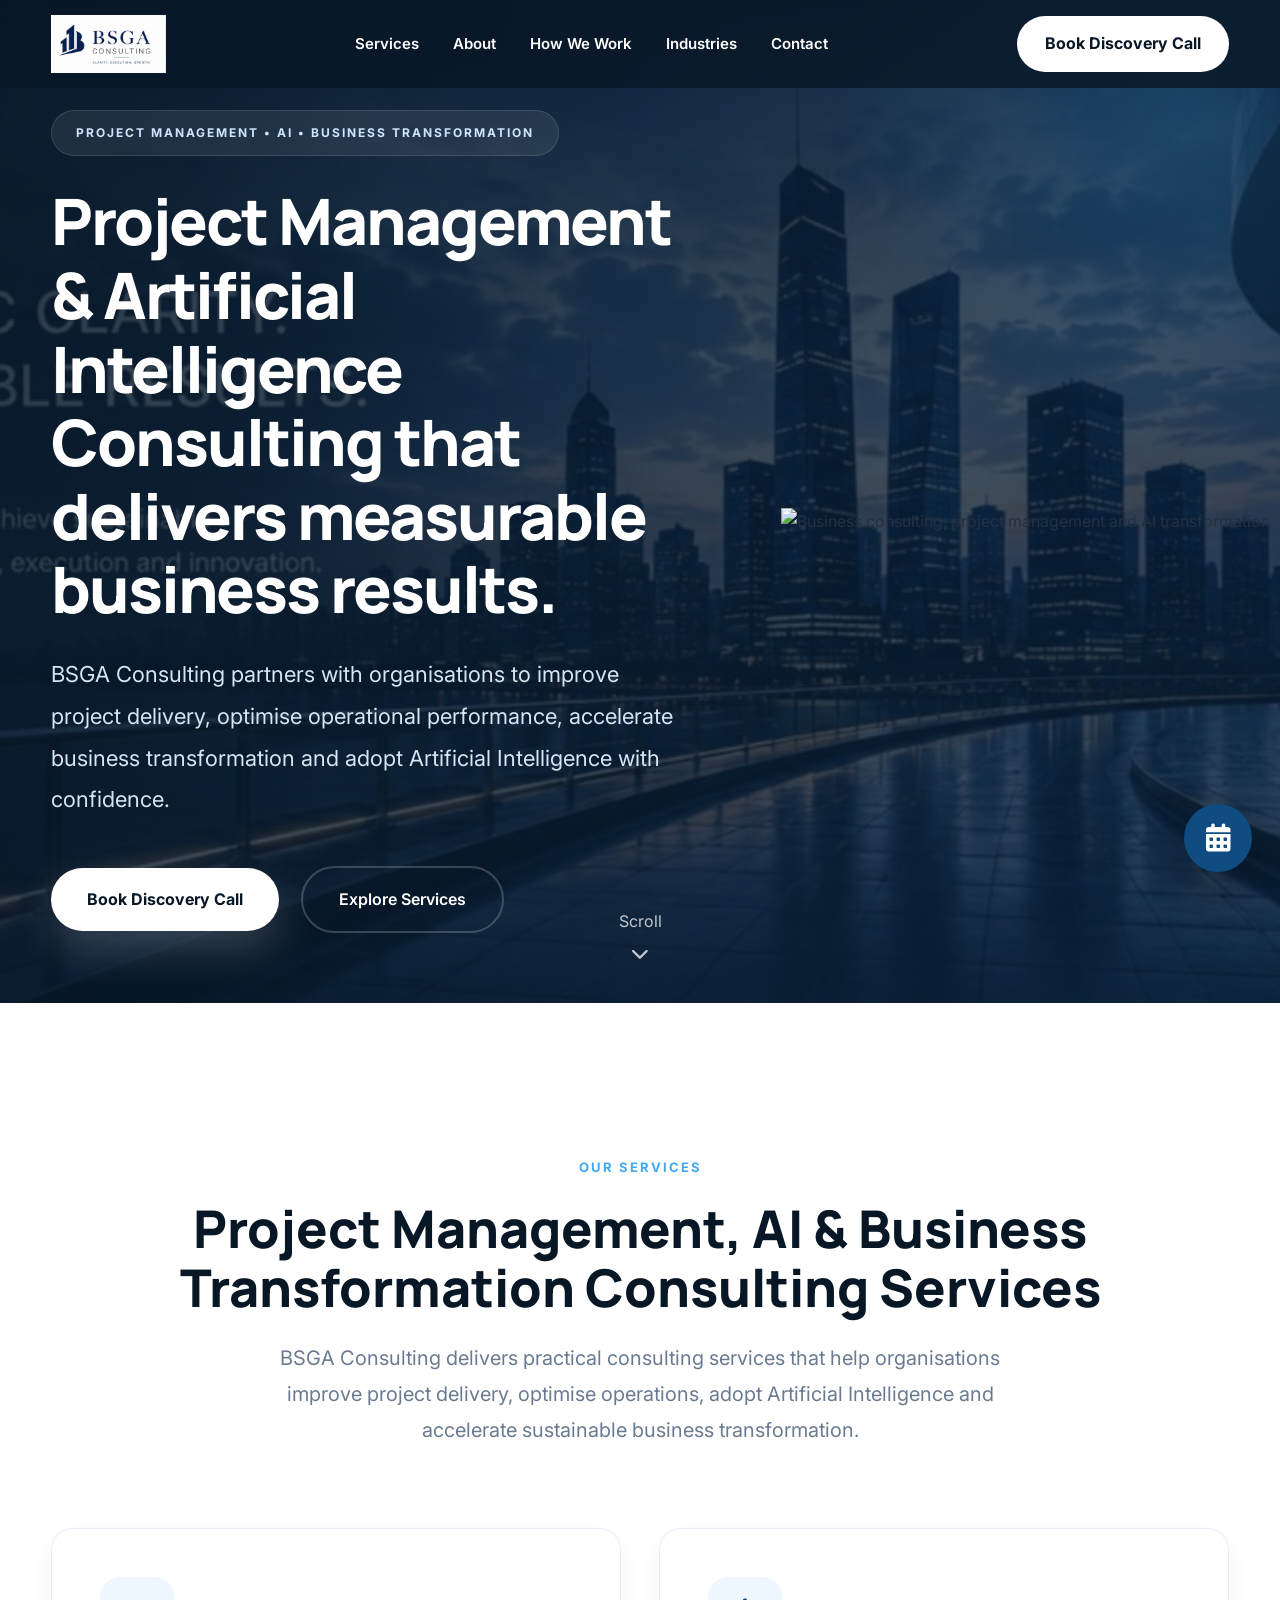
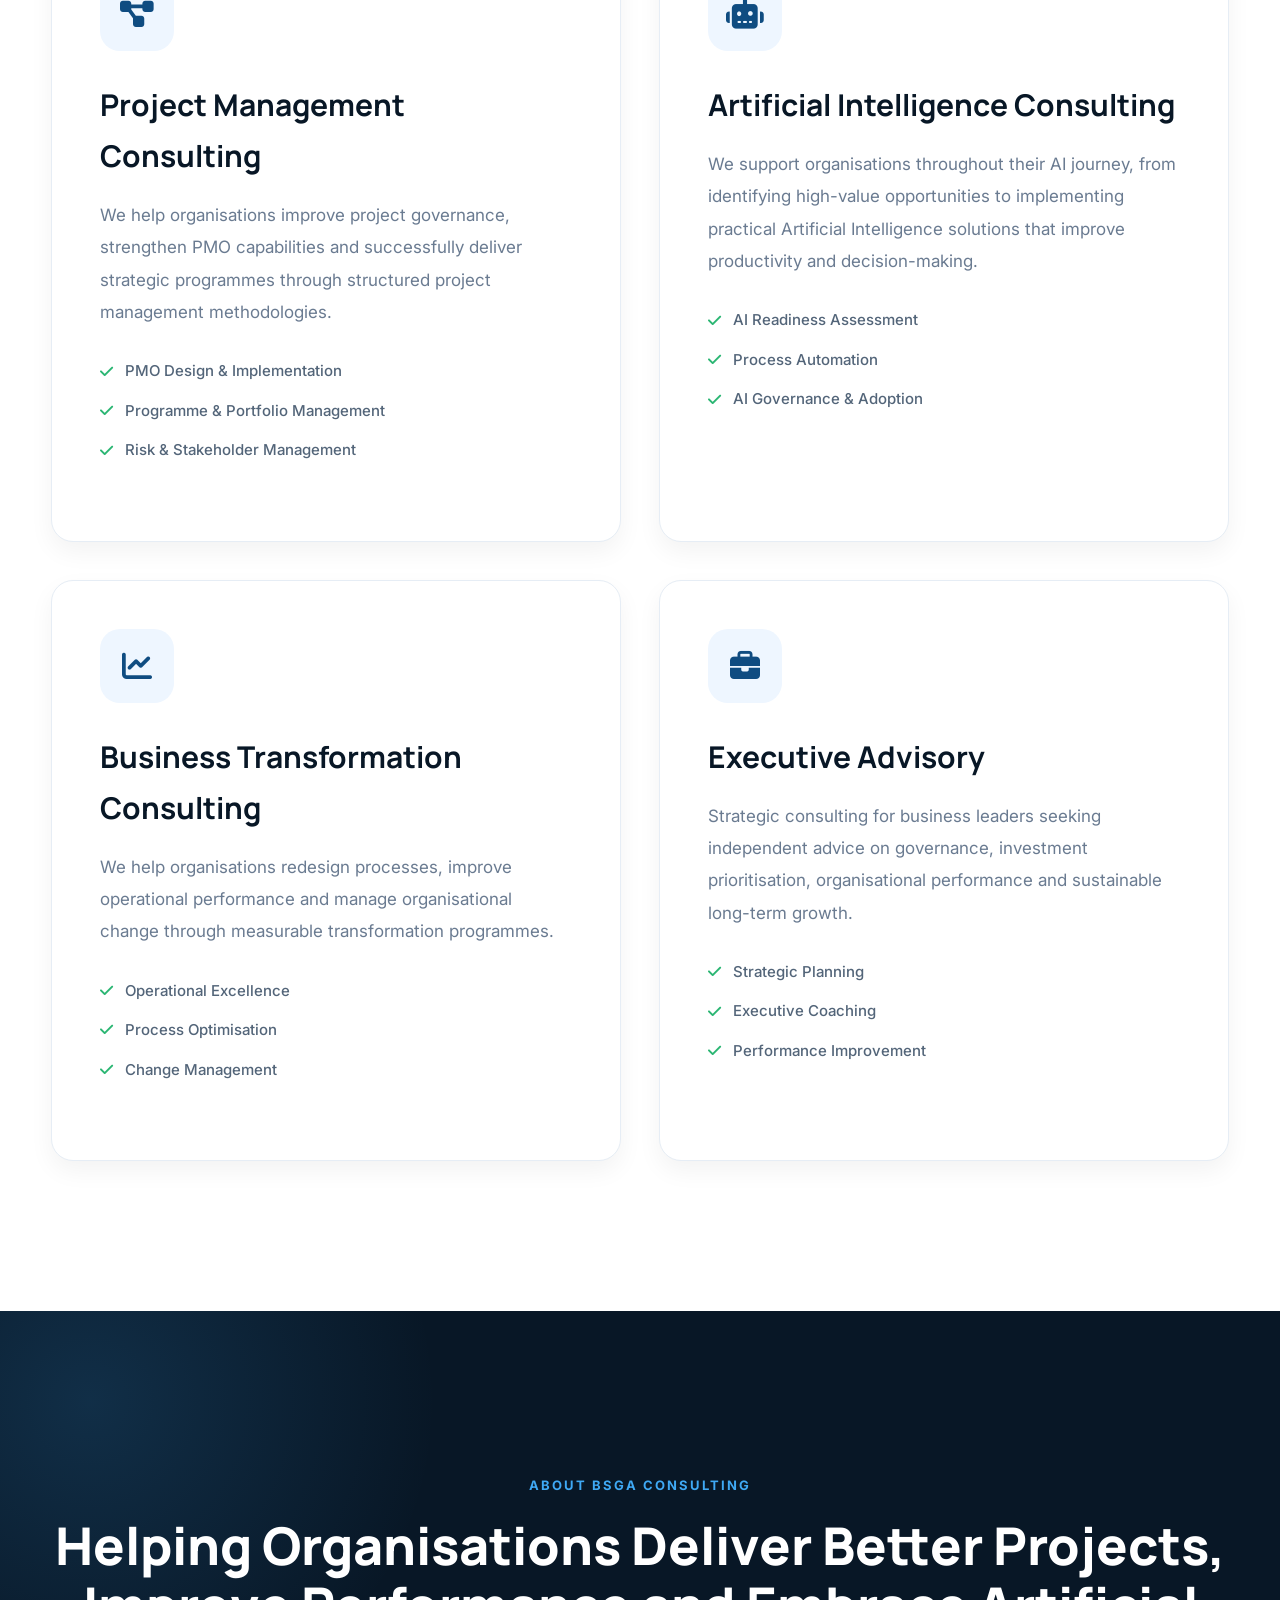
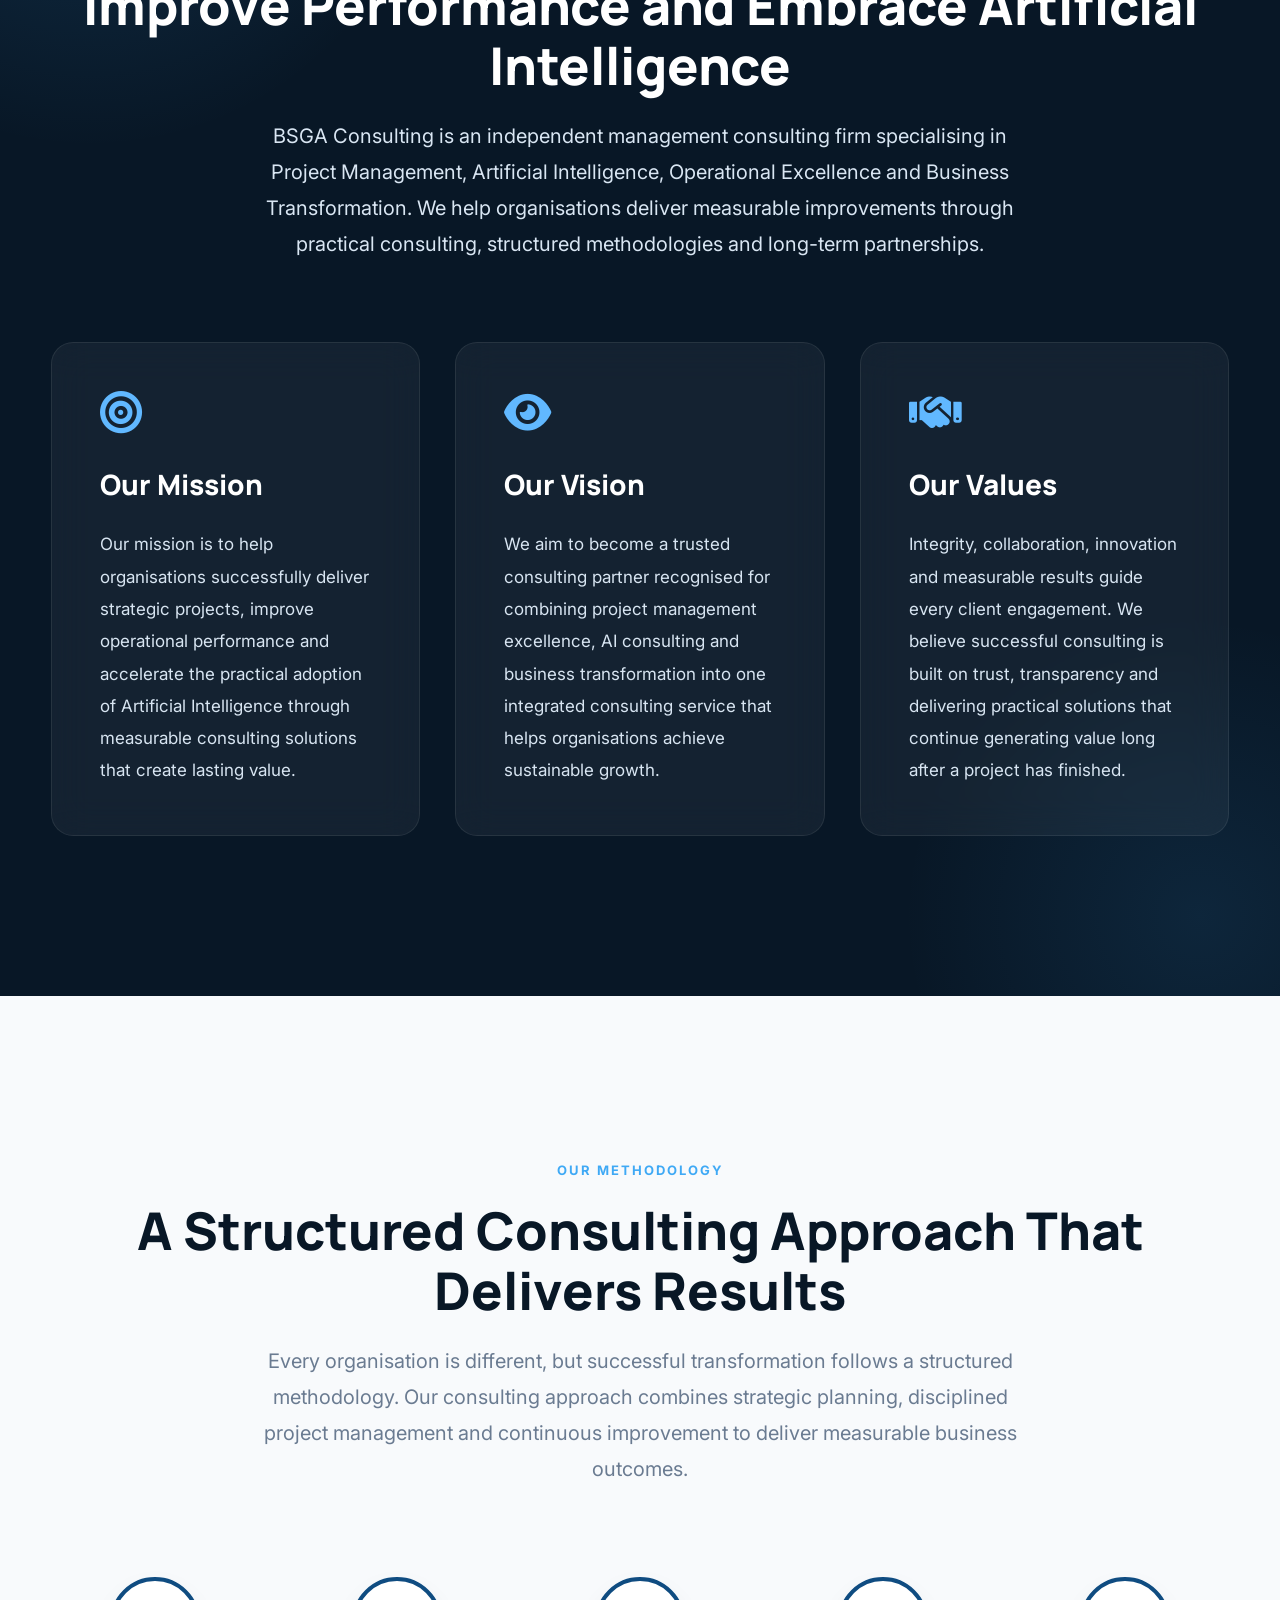
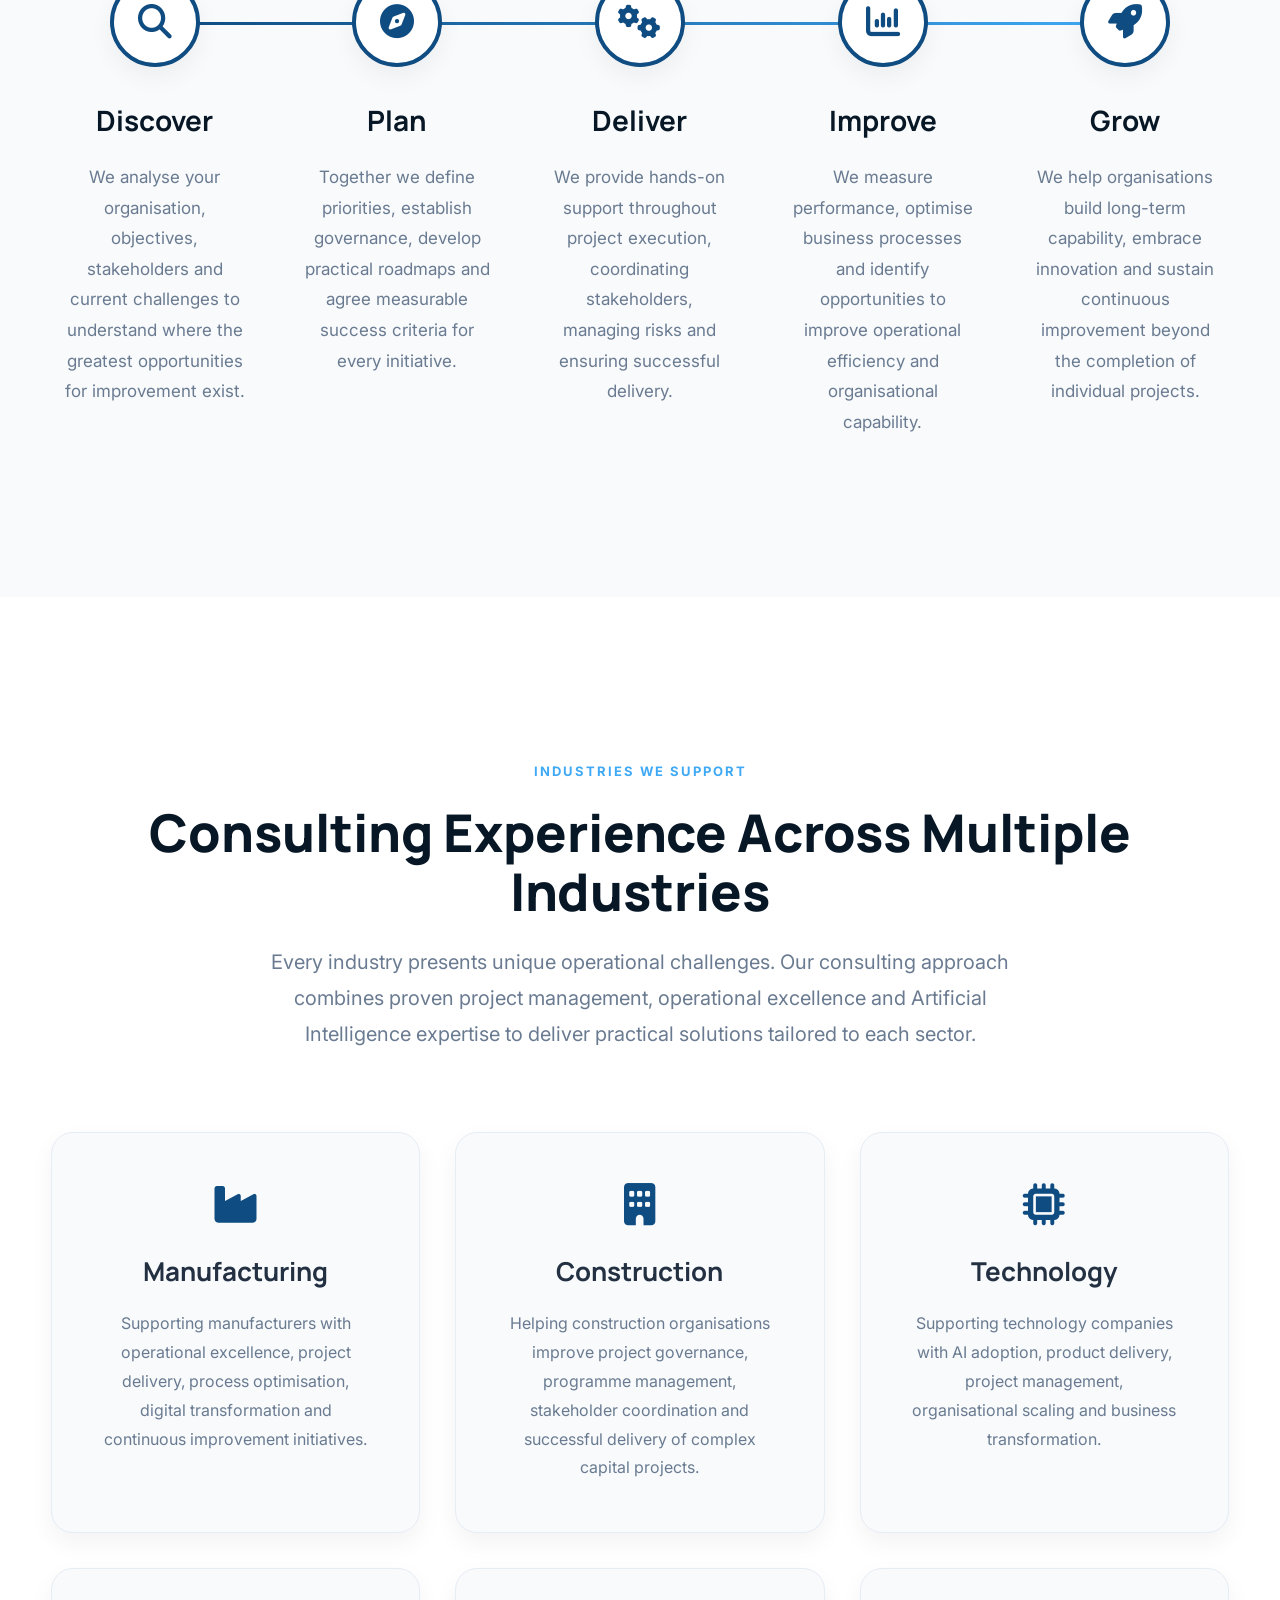
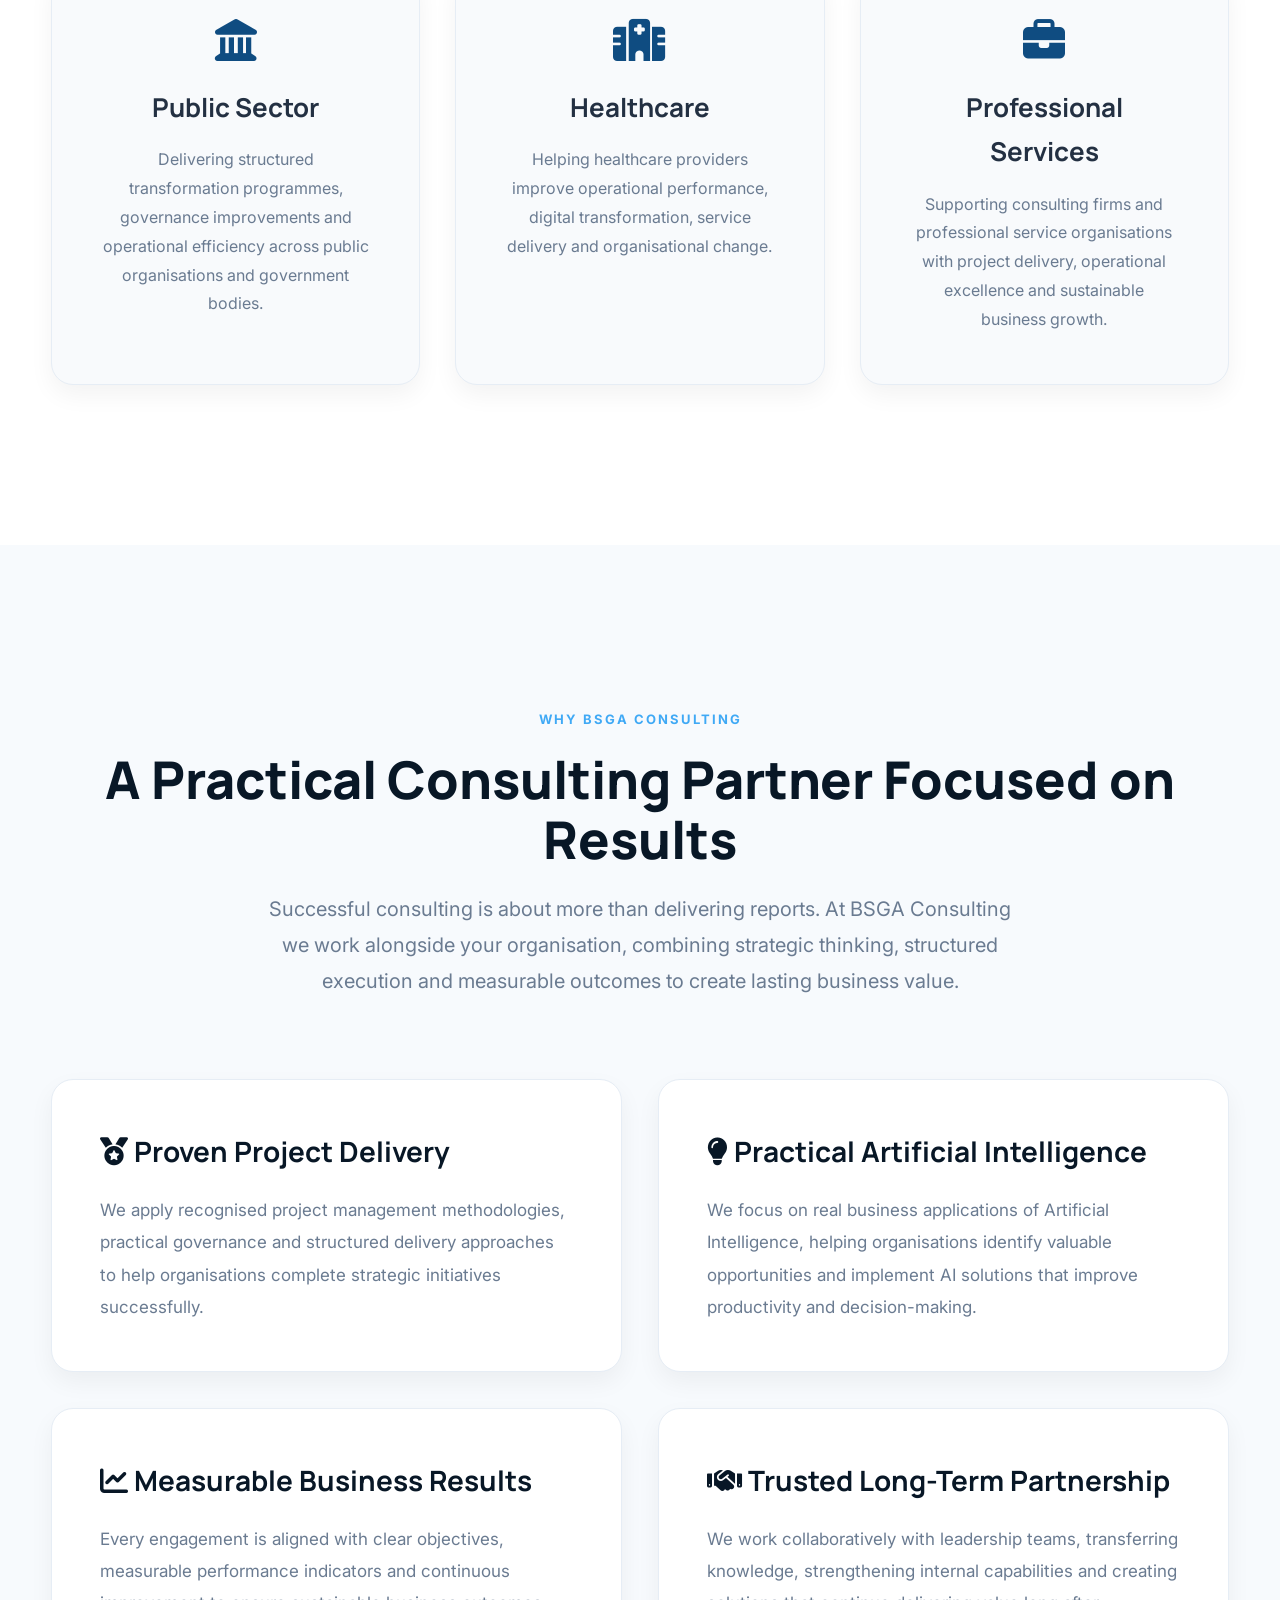
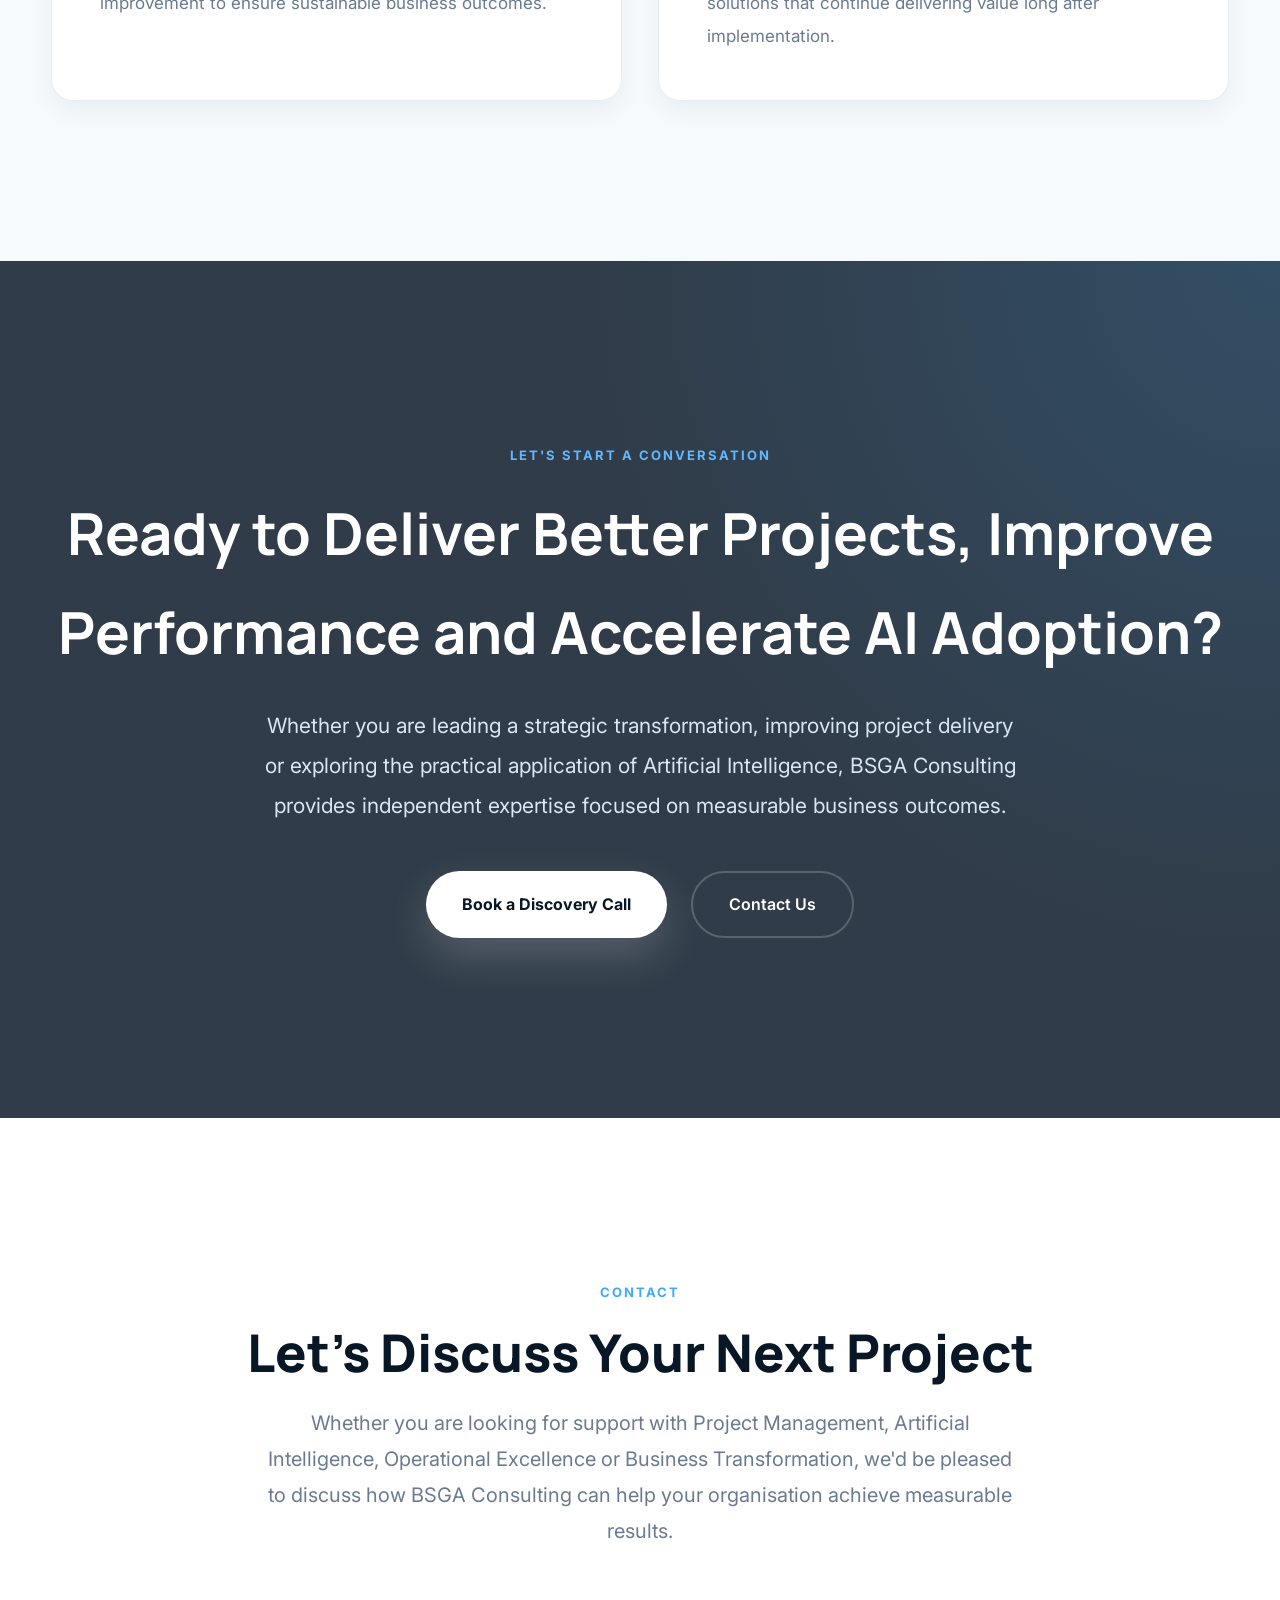
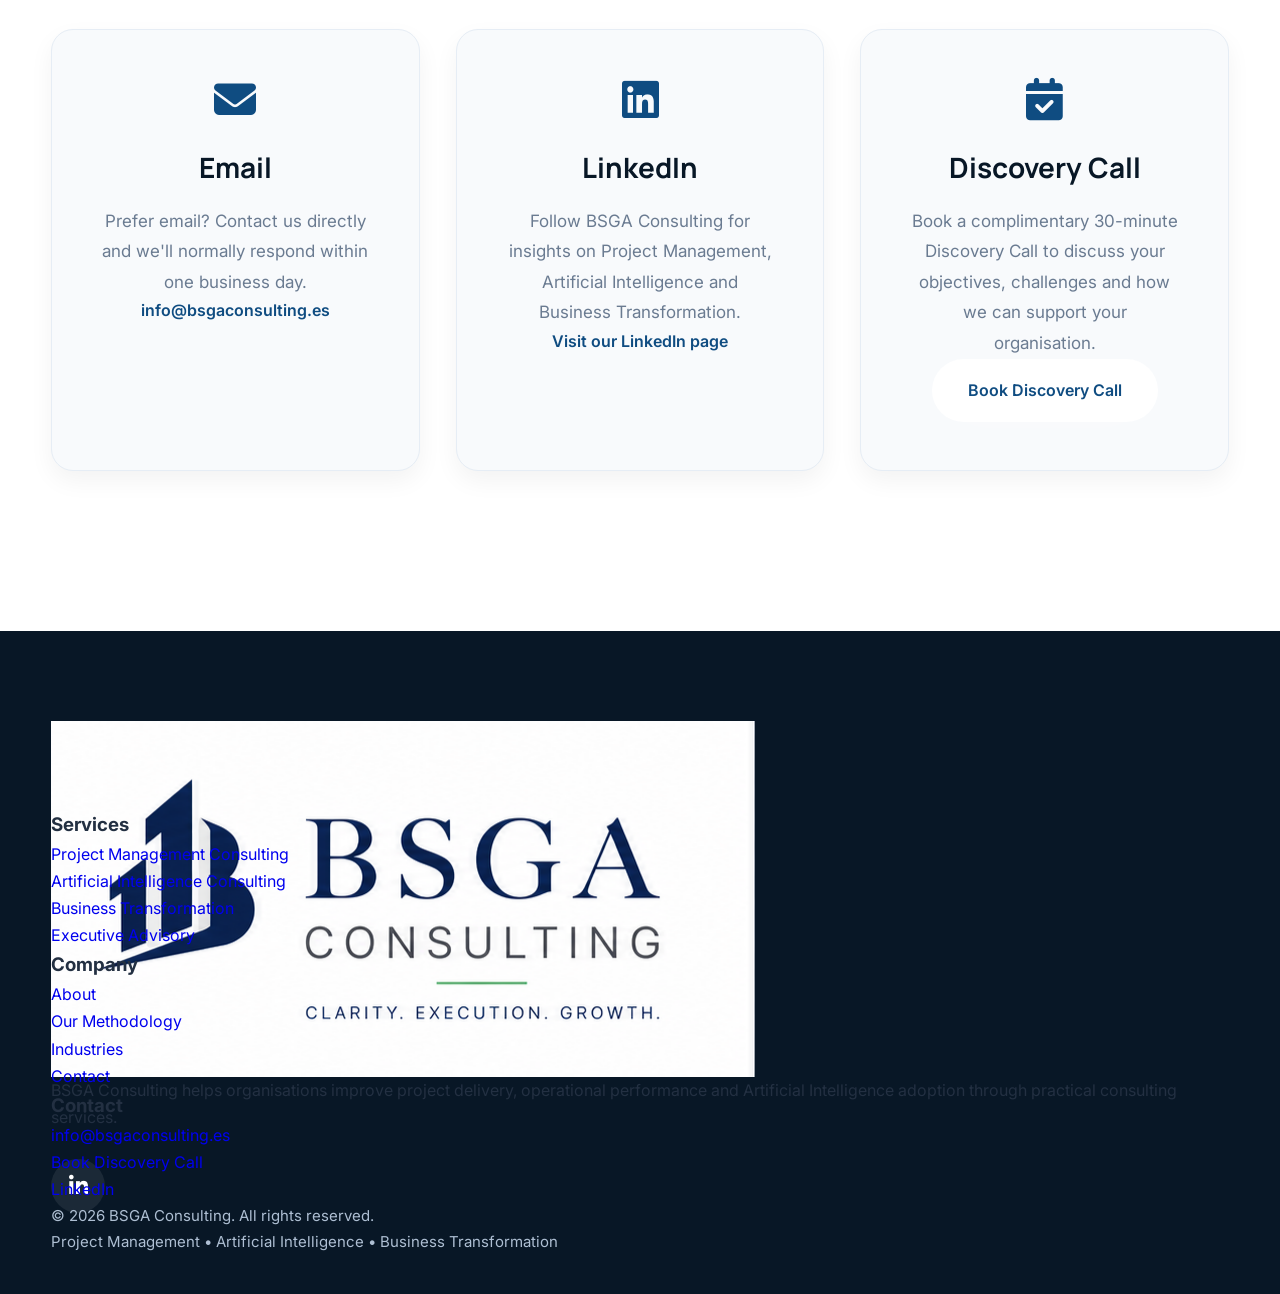
==== commit 7c2f248d: "Update index.html" ====
--- a/index.html
+++ b/index.html
@@ -3,53 +3,215 @@
 
 <head>
 
+    <!-- ==========================================
+    BASIC
+    ========================================== -->
+
     <meta charset="UTF-8">
 
-    <meta name="viewport" content="width=device-width, initial-scale=1.0">
-
-    <title>BSGA Consulting | Project Management, AI & Business Transformation</title>
+    <meta http-equiv="X-UA-Compatible" content="IE=edge">
+
+    <meta name="viewport"
+          content="width=device-width, initial-scale=1.0">
+
+    <meta name="theme-color"
+          content="#081726">
+
+    <meta name="color-scheme"
+          content="light">
+
+    <!-- ==========================================
+    SEO
+    ========================================== -->
+
+    <title>
+        Project Management & AI Consulting | BSGA Consulting Spain
+    </title>
 
     <meta name="description"
-        content="BSGA Consulting helps organisations improve operational performance, deliver projects successfully and adopt Artificial Intelligence with confidence.">
-
-    <meta name="keywords"
-        content="Project Management, AI Consulting, Business Transformation, PMO, Operational Excellence">
-
-    <meta name="author" content="BSGA Consulting">
-
-    <link rel="icon" href="images/favicon.png">
-
-    <!-- Google Fonts -->
-
-    <link rel="preconnect" href="https://fonts.googleapis.com">
-
-    <link rel="preconnect" href="https://fonts.gstatic.com" crossorigin>
+          content="BSGA Consulting helps organisations improve project delivery, operational performance and Artificial Intelligence adoption through practical consulting services.">
+
+    <meta name="robots"
+          content="index,follow,max-image-preview:large,max-snippet:-1,max-video-preview:-1">
+
+    <link rel="canonical"
+          href="https://bsgaconsulting.es/">
+
+    <meta name="author"
+          content="BSGA Consulting">
+
+    <meta name="publisher"
+          content="BSGA Consulting">
+
+    <!-- ==========================================
+    OPEN GRAPH
+    ========================================== -->
+
+    <meta property="og:type"
+          content="website">
+
+    <meta property="og:locale"
+          content="en_GB">
+
+    <meta property="og:site_name"
+          content="BSGA Consulting">
+
+    <meta property="og:title"
+          content="Project Management & AI Consulting | BSGA Consulting">
+
+    <meta property="og:description"
+          content="Helping organisations improve project delivery, operational performance and Artificial Intelligence adoption.">
+
+    <meta property="og:url"
+          content="https://bsgaconsulting.es">
+
+    <meta property="og:image"
+          content="https://bsgaconsulting.es/images/og-image.jpg">
+
+    <meta property="og:image:width"
+          content="1200">
+
+    <meta property="og:image:height"
+          content="630">
+
+    <meta property="og:image:alt"
+          content="BSGA Consulting">
+
+    <!-- ==========================================
+    TWITTER
+    ========================================== -->
+
+    <meta name="twitter:card"
+          content="summary_large_image">
+
+    <meta name="twitter:title"
+          content="Project Management & AI Consulting | BSGA Consulting">
+
+    <meta name="twitter:description"
+          content="Helping organisations improve project delivery and AI adoption.">
+
+    <meta name="twitter:image"
+          content="https://bsgaconsulting.es/images/og-image.jpg">
+
+    <!-- ==========================================
+    FAVICONS
+    ========================================== -->
+
+    <link rel="icon"
+          type="image/png"
+          sizes="32x32"
+          href="images/favicon.png">
+
+    <link rel="apple-touch-icon"
+          href="images/apple-touch-icon.png">
+
+    <link rel="manifest"
+          href="site.webmanifest">
+
+    <!-- ==========================================
+    PERFORMANCE
+    ========================================== -->
+
+    <link rel="preconnect"
+          href="https://fonts.googleapis.com">
+
+    <link rel="preconnect"
+          href="https://fonts.gstatic.com"
+          crossorigin>
+
+    <link rel="dns-prefetch"
+          href="//fonts.googleapis.com">
+
+    <link rel="dns-prefetch"
+          href="//cdnjs.cloudflare.com">
+
+    <link rel="dns-prefetch"
+          href="//assets.calendly.com">
+
+    <!-- ==========================================
+    GOOGLE FONTS
+    ========================================== -->
 
     <link href="https://fonts.googleapis.com/css2?family=Inter:wght@300;400;500;600;700&family=Manrope:wght@600;700;800&display=swap"
-        rel="stylesheet">
-
-    <!-- Font Awesome -->
+          rel="stylesheet">
+
+    <!-- ==========================================
+    FONT AWESOME
+    ========================================== -->
 
     <link rel="stylesheet"
-        href="https://cdnjs.cloudflare.com/ajax/libs/font-awesome/6.7.2/css/all.min.css">
-
-    <!-- Calendly -->
-
-    <link href="https://assets.calendly.com/assets/external/widget.css" rel="stylesheet">
-
-    <!-- CSS -->
-
-    <link rel="stylesheet" href="css/style.css">
+          href="https://cdnjs.cloudflare.com/ajax/libs/font-awesome/6.7.2/css/all.min.css">
+
+    <!-- ==========================================
+    CALENDLY
+    ========================================== -->
+
+    <link rel="stylesheet"
+          href="https://assets.calendly.com/assets/external/widget.css">
+
+    <!-- ==========================================
+    MAIN CSS
+    ========================================== -->
+
+    <link rel="stylesheet"
+          href="css/style.css">
+
+    <!-- ==========================================
+    SCHEMA.ORG
+    ========================================== -->
+
+    <script type="application/ld+json">
+{
+"@context":"https://schema.org",
+"@type":"ProfessionalService",
+"name":"BSGA Consulting",
+"url":"https://bsgaconsulting.es",
+"logo":"https://bsgaconsulting.es/images/logo-white.png",
+"image":"https://bsgaconsulting.es/images/og-image.jpg",
+"description":"BSGA Consulting helps organisations improve project delivery, operational performance and adopt Artificial Intelligence with confidence.",
+"email":"info@bsgaconsulting.es",
+"sameAs":[
+"https://www.linkedin.com/company/bsgaconsulting/"
+],
+"areaServed":{
+"@type":"Country",
+"name":"Spain"
+},
+"serviceType":[
+"Project Management Consulting",
+"Artificial Intelligence Consulting",
+"Business Transformation",
+"Operational Excellence",
+"Executive Advisory"
+]
+}
+    </script>
+
+    <!-- ==========================================
+    GOOGLE SEARCH CONSOLE
+    ========================================== -->
+
+    <!--
+    <meta name="google-site-verification"
+          content="">
+    -->
+
+    <!-- ==========================================
+    GOOGLE ANALYTICS 4
+    ========================================== -->
+
+    <!--
+    Pegar aquí el código de Google Analytics
+    -->
 
 </head>
-
 <body>
 
 <!-- ==========================================
 SCROLL PROGRESS
 ========================================== -->
 
-<div id="scroll-progress"></div>
+<div id="scroll-progress" class="scroll-progress"></div>
 
 <!-- ==========================================
 HEADER
@@ -57,39 +219,98 @@
 
 <header>
 
-    <nav class="navbar">
+    <nav class="navbar" aria-label="Main navigation">
 
         <div class="container nav-container">
 
-            <a href="#hero" class="logo">
-
-                <img src="images/logo-white.png" alt="BSGA Consulting">
+            <!-- LOGO -->
+
+            <a href="#hero"
+               class="logo"
+               aria-label="BSGA Consulting Home">
+
+                <img src="images/logo-white.png"
+                     alt="BSGA Consulting - Project Management and AI Consulting">
 
             </a>
 
+            <!-- NAVIGATION -->
+
             <ul class="nav-menu">
 
-                <li><a href="#services">Services</a></li>
-
-                <li><a href="#about">About</a></li>
-
-                <li><a href="#process">How We Work</a></li>
-
-                <li><a href="#industries">Industries</a></li>
-
-                <li><a href="#contact">Contact</a></li>
+                <li>
+
+                    <a href="#services">
+
+                        Services
+
+                    </a>
+
+                </li>
+
+                <li>
+
+                    <a href="#about">
+
+                        About
+
+                    </a>
+
+                </li>
+
+                <li>
+
+                    <a href="#process">
+
+                        How We Work
+
+                    </a>
+
+                </li>
+
+                <li>
+
+                    <a href="#industries">
+
+                        Industries
+
+                    </a>
+
+                </li>
+
+                <li>
+
+                    <a href="#contact">
+
+                        Contact
+
+                    </a>
+
+                </li>
 
             </ul>
 
+            <!-- CTA -->
+
             <a href="#"
-                class="btn-nav calendly-popup-btn"
-                onclick="Calendly.initPopupWidget({url:'https://calendly.com/angel-bajo-sanchez/discovery-call'});return false;">
+
+               class="btn-nav calendly-popup-btn"
+
+               onclick="Calendly.initPopupWidget({url:'https://calendly.com/angel-bajo-sanchez/discovery-call'});return false;"
+
+               aria-label="Book a Discovery Call">
 
                 Book Discovery Call
 
             </a>
 
-            <button class="menu-toggle" aria-label="Open Menu">
+            <!-- MOBILE MENU -->
+
+            <button class="menu-toggle"
+
+                    aria-label="Open navigation menu"
+
+                    aria-expanded="false">
 
                 <i class="fa-solid fa-bars"></i>
 
@@ -100,6 +321,10 @@
     </nav>
 
 </header>
+
+<!-- ==========================================
+MENU OVERLAY
+========================================== -->
 
 <div class="menu-overlay"></div>
 
@@ -107,44 +332,55 @@
 HERO
 ========================================== -->
 
-<section class="hero" id="hero">
+<section class="hero"
+
+         id="hero">
 
     <div class="hero-overlay">
 
         <div class="container hero-container">
 
+            <!-- LEFT -->
+
             <div class="hero-left fade-left">
 
                 <span class="hero-tag">
 
-                    PROJECT MANAGEMENT • AI • TRANSFORMATION
+                    PROJECT MANAGEMENT • AI • BUSINESS TRANSFORMATION
 
                 </span>
 
                 <h1>
 
-                    Helping organisations deliver projects with confidence.
+                    Project Management & Artificial Intelligence Consulting
+                    that delivers measurable business results.
 
                 </h1>
 
                 <p>
 
-                    We partner with ambitious organisations to improve operational performance,
-                    strengthen project delivery and accelerate the practical adoption of Artificial Intelligence.
+                    BSGA Consulting partners with organisations to improve
+                    project delivery, optimise operational performance,
+                    accelerate business transformation and adopt Artificial
+                    Intelligence with confidence.
 
                 </p>
 
                 <div class="hero-buttons">
 
                     <a href="#"
-                        class="btn-primary calendly-popup-btn"
-                        onclick="Calendly.initPopupWidget({url:'https://calendly.com/angel-bajo-sanchez/discovery-call'});return false;">
+
+                       class="btn-primary calendly-popup-btn"
+
+                       onclick="Calendly.initPopupWidget({url:'https://calendly.com/angel-bajo-sanchez/discovery-call'});return false;">
 
                         Book Discovery Call
 
                     </a>
 
-                    <a href="#services" class="btn-secondary">
+                    <a href="#services"
+
+                       class="btn-secondary">
 
                         Explore Services
 
@@ -154,12 +390,15 @@
 
             </div>
 
+            <!-- RIGHT -->
+
             <div class="hero-right fade-right">
 
                 <img src="images/hero-illustration.png"
-                    alt="BSGA Consulting"
-
-                    class="hero-illustration">
+
+                     class="hero-illustration"
+
+                     alt="Business consulting, project management and AI transformation">
 
             </div>
 
@@ -167,9 +406,15 @@
 
     </div>
 
+    <!-- SCROLL -->
+
     <div class="scroll-indicator">
 
-        <span>Scroll</span>
+        <span>
+
+            Scroll
+
+        </span>
 
         <i class="fa-solid fa-chevron-down"></i>
 
@@ -188,12 +433,17 @@
 
             <span>OUR SERVICES</span>
 
-            <h2>Strategic Expertise That Delivers Results</h2>
+            <h2>
+
+                Project Management, AI & Business Transformation Consulting Services
+
+            </h2>
 
             <p>
 
-                We help organisations improve execution, embrace innovation and
-                build sustainable growth through practical consulting services.
+                BSGA Consulting delivers practical consulting services that help organisations
+                improve project delivery, optimise operations, adopt Artificial Intelligence
+                and accelerate sustainable business transformation.
 
             </p>
 
@@ -201,7 +451,9 @@
 
         <div class="services-grid">
 
-            <!-- Project Management -->
+            <!-- =======================================================
+            PROJECT MANAGEMENT
+            ======================================================== -->
 
             <article class="service-card fade-up">
 
@@ -211,13 +463,18 @@
 
                 </div>
 
-                <h3>Project Management</h3>
-
-                <p>
-
-                    We establish robust project governance, improve delivery
-                    performance and provide experienced leadership for complex
-                    initiatives from planning through execution.
+                <h3>
+
+                    Project Management Consulting
+
+                </h3>
+
+                <p>
+
+                    We help organisations improve project governance,
+                    strengthen PMO capabilities and successfully deliver
+                    strategic programmes through structured project
+                    management methodologies.
 
                 </p>
 
@@ -235,7 +492,7 @@
 
                         <i class="fa-solid fa-check"></i>
 
-                        Programme Delivery
+                        Programme & Portfolio Management
 
                     </div>
 
@@ -251,7 +508,9 @@
 
             </article>
 
-            <!-- AI Adoption -->
+            <!-- =======================================================
+            AI
+            ======================================================== -->
 
             <article class="service-card fade-up">
 
@@ -261,13 +520,18 @@
 
                 </div>
 
-                <h3>AI Adoption</h3>
-
-                <p>
-
-                    We help organisations introduce Artificial Intelligence
-                    safely, identify high-value use cases and integrate AI into
-                    everyday business processes.
+                <h3>
+
+                    Artificial Intelligence Consulting
+
+                </h3>
+
+                <p>
+
+                    We support organisations throughout their AI journey,
+                    from identifying high-value opportunities to implementing
+                    practical Artificial Intelligence solutions that improve
+                    productivity and decision-making.
 
                 </p>
 
@@ -293,7 +557,7 @@
 
                         <i class="fa-solid fa-check"></i>
 
-                        AI Governance
+                        AI Governance & Adoption
 
                     </div>
 
@@ -301,7 +565,9 @@
 
             </article>
 
-            <!-- Business Transformation -->
+            <!-- =======================================================
+            TRANSFORMATION
+            ======================================================== -->
 
             <article class="service-card fade-up">
 
@@ -311,13 +577,18 @@
 
                 </div>
 
-                <h3>Business Transformation</h3>
-
-                <p>
-
-                    We support organisations through operational change,
-                    organisational redesign and continuous improvement
-                    programmes focused on measurable outcomes.
+                <h3>
+
+                    Business Transformation Consulting
+
+                </h3>
+
+                <p>
+
+                    We help organisations redesign processes,
+                    improve operational performance and manage
+                    organisational change through measurable
+                    transformation programmes.
 
                 </p>
 
@@ -351,7 +622,9 @@
 
             </article>
 
-            <!-- Executive Advisory -->
+            <!-- =======================================================
+            ADVISORY
+            ======================================================== -->
 
             <article class="service-card fade-up">
 
@@ -361,13 +634,18 @@
 
                 </div>
 
-                <h3>Executive Advisory</h3>
-
-                <p>
-
-                    Independent strategic advice for business leaders looking to
-                    improve governance, prioritise investments and accelerate
-                    organisational growth.
+                <h3>
+
+                    Executive Advisory
+
+                </h3>
+
+                <p>
+
+                    Strategic consulting for business leaders seeking
+                    independent advice on governance, investment
+                    prioritisation, organisational performance and
+                    sustainable long-term growth.
 
                 </p>
 
@@ -416,15 +694,23 @@
 
         <div class="section-header light fade-up">
 
-            <span>ABOUT BSGA</span>
-
-            <h2>Building Better Businesses Through Practical Consulting</h2>
+            <span>ABOUT BSGA CONSULTING</span>
+
+            <h2>
+
+                Helping Organisations Deliver Better Projects,
+                Improve Performance and Embrace Artificial Intelligence
+
+            </h2>
 
             <p>
 
-                At BSGA Consulting we combine strategic thinking,
-                operational excellence and modern technology to help
-                organisations achieve measurable business results.
+                BSGA Consulting is an independent management consulting firm
+                specialising in Project Management, Artificial Intelligence,
+                Operational Excellence and Business Transformation.
+                We help organisations deliver measurable improvements through
+                practical consulting, structured methodologies and long-term
+                partnerships.
 
             </p>
 
@@ -432,58 +718,76 @@
 
         <div class="about-grid">
 
-            <!-- Mission -->
+            <!-- ==========================================
+            MISSION
+            ========================================== -->
 
             <article class="about-card fade-up">
 
                 <i class="fa-solid fa-bullseye"></i>
 
-                <h3>Our Mission</h3>
-
-                <p>
-
-                    To help organisations deliver projects successfully,
-                    improve operational performance and adopt Artificial
-                    Intelligence with confidence through practical,
-                    measurable consulting solutions.
-
-                </p>
-
-            </article>
-
-            <!-- Vision -->
+                <h3>
+
+                    Our Mission
+
+                </h3>
+
+                <p>
+
+                    Our mission is to help organisations successfully deliver
+                    strategic projects, improve operational performance and
+                    accelerate the practical adoption of Artificial Intelligence
+                    through measurable consulting solutions that create lasting value.
+
+                </p>
+
+            </article>
+
+            <!-- ==========================================
+            VISION
+            ========================================== -->
 
             <article class="about-card fade-up">
 
                 <i class="fa-solid fa-eye"></i>
 
-                <h3>Our Vision</h3>
-
-                <p>
-
-                    To become a trusted consulting partner recognised for
-                    combining project management excellence, business
-                    transformation and AI innovation into one integrated
-                    service.
-
-                </p>
-
-            </article>
-
-            <!-- Values -->
+                <h3>
+
+                    Our Vision
+
+                </h3>
+
+                <p>
+
+                    We aim to become a trusted consulting partner recognised for
+                    combining project management excellence, AI consulting and
+                    business transformation into one integrated consulting service
+                    that helps organisations achieve sustainable growth.
+
+                </p>
+
+            </article>
+
+            <!-- ==========================================
+            VALUES
+            ========================================== -->
 
             <article class="about-card fade-up">
 
                 <i class="fa-solid fa-handshake"></i>
 
-                <h3>Our Values</h3>
-
-                <p>
-
-                    Integrity, collaboration, continuous improvement and
-                    measurable results guide every engagement. We believe
-                    sustainable success comes from delivering value that
-                    lasts long after a project is complete.
+                <h3>
+
+                    Our Values
+
+                </h3>
+
+                <p>
+
+                    Integrity, collaboration, innovation and measurable results
+                    guide every client engagement. We believe successful consulting
+                    is built on trust, transparency and delivering practical solutions
+                    that continue generating value long after a project has finished.
 
                 </p>
 
@@ -504,15 +808,20 @@
 
         <div class="section-header fade-up">
 
-            <span>OUR PROCESS</span>
-
-            <h2>How We Work</h2>
+            <span>OUR METHODOLOGY</span>
+
+            <h2>
+
+                A Structured Consulting Approach That Delivers Results
+
+            </h2>
 
             <p>
 
-                Our consulting methodology combines strategic planning,
-                structured delivery and continuous improvement to ensure
-                measurable business impact.
+                Every organisation is different, but successful transformation
+                follows a structured methodology. Our consulting approach combines
+                strategic planning, disciplined project management and continuous
+                improvement to deliver measurable business outcomes.
 
             </p>
 
@@ -522,7 +831,7 @@
 
             <!-- STEP 1 -->
 
-            <div class="timeline-step fade-up">
+            <article class="timeline-step fade-up">
 
                 <div class="timeline-circle">
 
@@ -530,20 +839,25 @@
 
                 </div>
 
-                <h3>Discover</h3>
-
-                <p>
-
-                    We begin by understanding your organisation,
-                    objectives, stakeholders and current challenges.
-
-                </p>
-
-            </div>
+                <h3>
+
+                    Discover
+
+                </h3>
+
+                <p>
+
+                    We analyse your organisation, objectives,
+                    stakeholders and current challenges to understand
+                    where the greatest opportunities for improvement exist.
+
+                </p>
+
+            </article>
 
             <!-- STEP 2 -->
 
-            <div class="timeline-step fade-up">
+            <article class="timeline-step fade-up">
 
                 <div class="timeline-circle">
 
@@ -551,20 +865,25 @@
 
                 </div>
 
-                <h3>Plan</h3>
-
-                <p>
-
-                    Together we define a realistic roadmap,
-                    governance model and measurable success criteria.
-
-                </p>
-
-            </div>
+                <h3>
+
+                    Plan
+
+                </h3>
+
+                <p>
+
+                    Together we define priorities, establish governance,
+                    develop practical roadmaps and agree measurable
+                    success criteria for every initiative.
+
+                </p>
+
+            </article>
 
             <!-- STEP 3 -->
 
-            <div class="timeline-step fade-up">
+            <article class="timeline-step fade-up">
 
                 <div class="timeline-circle">
 
@@ -572,20 +891,25 @@
 
                 </div>
 
-                <h3>Execute</h3>
-
-                <p>
-
-                    We manage delivery, coordinate stakeholders
-                    and ensure projects remain aligned with business goals.
-
-                </p>
-
-            </div>
+                <h3>
+
+                    Deliver
+
+                </h3>
+
+                <p>
+
+                    We provide hands-on support throughout project
+                    execution, coordinating stakeholders, managing
+                    risks and ensuring successful delivery.
+
+                </p>
+
+            </article>
 
             <!-- STEP 4 -->
 
-            <div class="timeline-step fade-up">
+            <article class="timeline-step fade-up">
 
                 <div class="timeline-circle">
 
@@ -593,20 +917,25 @@
 
                 </div>
 
-                <h3>Optimise</h3>
-
-                <p>
-
-                    We analyse results, improve operational performance
-                    and identify further opportunities for efficiency.
-
-                </p>
-
-            </div>
+                <h3>
+
+                    Improve
+
+                </h3>
+
+                <p>
+
+                    We measure performance, optimise business processes
+                    and identify opportunities to improve operational
+                    efficiency and organisational capability.
+
+                </p>
+
+            </article>
 
             <!-- STEP 5 -->
 
-            <div class="timeline-step fade-up">
+            <article class="timeline-step fade-up">
 
                 <div class="timeline-circle">
 
@@ -614,16 +943,21 @@
 
                 </div>
 
-                <h3>Grow</h3>
-
-                <p>
-
-                    We help organisations scale confidently through
-                    continuous improvement and innovation.
-
-                </p>
-
-            </div>
+                <h3>
+
+                    Grow
+
+                </h3>
+
+                <p>
+
+                    We help organisations build long-term capability,
+                    embrace innovation and sustain continuous improvement
+                    beyond the completion of individual projects.
+
+                </p>
+
+            </article>
 
         </div>
 
@@ -640,15 +974,20 @@
 
         <div class="section-header fade-up">
 
-            <span>INDUSTRIES</span>
-
-            <h2>Experience Across Multiple Sectors</h2>
+            <span>INDUSTRIES WE SUPPORT</span>
+
+            <h2>
+
+                Consulting Experience Across Multiple Industries
+
+            </h2>
 
             <p>
 
-                Every industry faces unique operational challenges.
-                We bring proven methodologies that adapt to your
-                organisation, regardless of sector.
+                Every industry presents unique operational challenges.
+                Our consulting approach combines proven project management,
+                operational excellence and Artificial Intelligence expertise
+                to deliver practical solutions tailored to each sector.
 
             </p>
 
@@ -656,109 +995,133 @@
 
         <div class="industries-grid">
 
-            <!-- Manufacturing -->
+            <!-- MANUFACTURING -->
 
             <article class="industry-card fade-up">
 
                 <i class="fa-solid fa-industry"></i>
 
-                <h3>Manufacturing</h3>
-
-                <p>
-
-                    Improving operational performance,
-                    production efficiency and transformation
-                    programmes across manufacturing environments.
-
-                </p>
-
-            </article>
-
-            <!-- Construction -->
+                <h3>
+
+                    Manufacturing
+
+                </h3>
+
+                <p>
+
+                    Supporting manufacturers with operational excellence,
+                    project delivery, process optimisation, digital transformation
+                    and continuous improvement initiatives.
+
+                </p>
+
+            </article>
+
+            <!-- CONSTRUCTION -->
 
             <article class="industry-card fade-up">
 
                 <i class="fa-solid fa-building"></i>
 
-                <h3>Construction</h3>
-
-                <p>
-
-                    Supporting complex project delivery,
-                    governance and stakeholder management
-                    from planning to completion.
-
-                </p>
-
-            </article>
-
-            <!-- Technology -->
+                <h3>
+
+                    Construction
+
+                </h3>
+
+                <p>
+
+                    Helping construction organisations improve project governance,
+                    programme management, stakeholder coordination and successful
+                    delivery of complex capital projects.
+
+                </p>
+
+            </article>
+
+            <!-- TECHNOLOGY -->
 
             <article class="industry-card fade-up">
 
                 <i class="fa-solid fa-microchip"></i>
 
-                <h3>Technology</h3>
-
-                <p>
-
-                    Helping technology businesses scale,
-                    improve delivery capability and
-                    successfully adopt Artificial Intelligence.
-
-                </p>
-
-            </article>
-
-            <!-- Public Sector -->
+                <h3>
+
+                    Technology
+
+                </h3>
+
+                <p>
+
+                    Supporting technology companies with AI adoption,
+                    product delivery, project management, organisational
+                    scaling and business transformation.
+
+                </p>
+
+            </article>
+
+            <!-- PUBLIC SECTOR -->
 
             <article class="industry-card fade-up">
 
                 <i class="fa-solid fa-landmark"></i>
 
-                <h3>Public Sector</h3>
-
-                <p>
-
-                    Delivering structured transformation,
-                    governance and operational improvement
-                    within public organisations.
-
-                </p>
-
-            </article>
-
-            <!-- Healthcare -->
+                <h3>
+
+                    Public Sector
+
+                </h3>
+
+                <p>
+
+                    Delivering structured transformation programmes,
+                    governance improvements and operational efficiency
+                    across public organisations and government bodies.
+
+                </p>
+
+            </article>
+
+            <!-- HEALTHCARE -->
 
             <article class="industry-card fade-up">
 
                 <i class="fa-solid fa-hospital"></i>
 
-                <h3>Healthcare</h3>
-
-                <p>
-
-                    Supporting efficiency initiatives,
-                    digital transformation and project
-                    delivery within healthcare services.
-
-                </p>
-
-            </article>
-
-            <!-- Professional Services -->
+                <h3>
+
+                    Healthcare
+
+                </h3>
+
+                <p>
+
+                    Helping healthcare providers improve operational
+                    performance, digital transformation, service delivery
+                    and organisational change.
+
+                </p>
+
+            </article>
+
+            <!-- PROFESSIONAL SERVICES -->
 
             <article class="industry-card fade-up">
 
                 <i class="fa-solid fa-briefcase"></i>
 
-                <h3>Professional Services</h3>
-
-                <p>
-
-                    Helping consulting firms and service
-                    organisations improve operations,
-                    governance and client delivery.
+                <h3>
+
+                    Professional Services
+
+                </h3>
+
+                <p>
+
+                    Supporting consulting firms and professional service
+                    organisations with project delivery, operational
+                    excellence and sustainable business growth.
 
                 </p>
 
@@ -773,21 +1136,26 @@
 WHY BSGA
 ========================================== -->
 
-<section class="why-bsga">
+<section class="why-bsga" id="why">
 
     <div class="container">
 
         <div class="section-header fade-up">
 
-            <span>WHY BSGA</span>
-
-            <h2>Why Organisations Choose BSGA Consulting</h2>
+            <span>WHY BSGA CONSULTING</span>
+
+            <h2>
+
+                A Practical Consulting Partner Focused on Results
+
+            </h2>
 
             <p>
 
-                We combine strategic thinking, practical execution and measurable
-                business outcomes. Our objective is not simply to deliver projects,
-                but to create lasting value for your organisation.
+                Successful consulting is about more than delivering reports.
+                At BSGA Consulting we work alongside your organisation,
+                combining strategic thinking, structured execution and
+                measurable outcomes to create lasting business value.
 
             </p>
 
@@ -795,7 +1163,7 @@
 
         <div class="why-grid">
 
-            <!-- Card 1 -->
+            <!-- EXPERIENCE -->
 
             <article class="why-item fade-up">
 
@@ -803,21 +1171,22 @@
 
                     <i class="fa-solid fa-medal"></i>
 
-                    Proven Experience
-
-                </h3>
-
-                <p>
-
-                    Extensive experience leading projects,
-                    improving operations and supporting business
-                    transformation across multiple industries.
-
-                </p>
-
-            </article>
-
-            <!-- Card 2 -->
+                    Proven Project Delivery
+
+                </h3>
+
+                <p>
+
+                    We apply recognised project management methodologies,
+                    practical governance and structured delivery approaches
+                    to help organisations complete strategic initiatives
+                    successfully.
+
+                </p>
+
+            </article>
+
+            <!-- AI -->
 
             <article class="why-item fade-up">
 
@@ -825,21 +1194,22 @@
 
                     <i class="fa-solid fa-lightbulb"></i>
 
-                    Practical Innovation
-
-                </h3>
-
-                <p>
-
-                    We focus on practical Artificial Intelligence,
-                    digital transformation and operational improvements
-                    that generate measurable business value.
-
-                </p>
-
-            </article>
-
-            <!-- Card 3 -->
+                    Practical Artificial Intelligence
+
+                </h3>
+
+                <p>
+
+                    We focus on real business applications of Artificial
+                    Intelligence, helping organisations identify valuable
+                    opportunities and implement AI solutions that improve
+                    productivity and decision-making.
+
+                </p>
+
+            </article>
+
+            <!-- RESULTS -->
 
             <article class="why-item fade-up">
 
@@ -847,21 +1217,21 @@
 
                     <i class="fa-solid fa-chart-line"></i>
 
-                    Results Driven
-
-                </h3>
-
-                <p>
-
-                    Every engagement is built around measurable
-                    objectives, clear governance and sustainable
-                    long-term improvements.
-
-                </p>
-
-            </article>
-
-            <!-- Card 4 -->
+                    Measurable Business Results
+
+                </h3>
+
+                <p>
+
+                    Every engagement is aligned with clear objectives,
+                    measurable performance indicators and continuous
+                    improvement to ensure sustainable business outcomes.
+
+                </p>
+
+            </article>
+
+            <!-- PARTNERSHIP -->
 
             <article class="why-item fade-up">
 
@@ -869,16 +1239,16 @@
 
                     <i class="fa-solid fa-handshake"></i>
 
-                    Trusted Partnership
-
-                </h3>
-
-                <p>
-
-                    We work alongside your teams,
-                    transferring knowledge and creating
-                    solutions that continue delivering value
-                    long after the project ends.
+                    Trusted Long-Term Partnership
+
+                </h3>
+
+                <p>
+
+                    We work collaboratively with leadership teams,
+                    transferring knowledge, strengthening internal
+                    capabilities and creating solutions that continue
+                    delivering value long after implementation.
 
                 </p>
 
@@ -890,7 +1260,7 @@
 
 </section>
 <!-- ==========================================
-EXECUTIVE CTA
+EXECUTIVE CALL TO ACTION
 ========================================== -->
 
 <section class="executive-cta" id="cta">
@@ -899,33 +1269,52 @@
 
         <div class="container">
 
-            <span>LET'S TALK</span>
+            <span>
+
+                LET'S START A CONVERSATION
+
+            </span>
 
             <h2>
 
-                Ready to Transform Your Organisation?
+                Ready to Deliver Better Projects,
+                Improve Performance and Accelerate AI Adoption?
 
             </h2>
 
             <p>
 
-                Whether you need support delivering critical projects,
-                improving operational performance or adopting Artificial
-                Intelligence, we are ready to help.
+                Whether you are leading a strategic transformation,
+                improving project delivery or exploring the practical
+                application of Artificial Intelligence, BSGA Consulting
+                provides independent expertise focused on measurable
+                business outcomes.
 
             </p>
 
             <div class="cta-buttons">
 
+                <!-- PRIMARY -->
+
                 <a href="#"
+
                    class="btn-primary calendly-popup-btn"
-                   onclick="Calendly.initPopupWidget({url:'https://calendly.com/angel-bajo-sanchez/discovery-call'});return false;">
-
-                    Book Discovery Call
+
+                   onclick="Calendly.initPopupWidget({url:'https://calendly.com/angel-bajo-sanchez/discovery-call'});return false;"
+
+                   aria-label="Book a Discovery Call">
+
+                    Book a Discovery Call
 
                 </a>
 
-                <a href="#contact" class="btn-secondary">
+                <!-- SECONDARY -->
+
+                <a href="#contact"
+
+                   class="btn-secondary"
+
+                   aria-label="Contact BSGA Consulting">
 
                     Contact Us
 
@@ -938,7 +1327,6 @@
     </div>
 
 </section>
-
 <!-- ==========================================
 CONTACT
 ========================================== -->
@@ -953,15 +1341,16 @@
 
             <h2>
 
-                Let's Start the Conversation
+                Let's Discuss Your Next Project
 
             </h2>
 
             <p>
 
-                We'd be delighted to discuss your business challenges
-                and explore how BSGA Consulting can help your organisation
-                achieve measurable results.
+                Whether you are looking for support with Project Management,
+                Artificial Intelligence, Operational Excellence or Business
+                Transformation, we'd be pleased to discuss how BSGA Consulting
+                can help your organisation achieve measurable results.
 
             </p>
 
@@ -969,69 +1358,100 @@
 
         <div class="contact-grid">
 
-            <!-- EMAIL -->
+            <!-- ==========================================
+            EMAIL
+            ========================================== -->
 
             <article class="contact-card fade-up">
 
                 <i class="fa-solid fa-envelope"></i>
 
-                <h3>Email</h3>
-
-                <p>
-
-                    <a href="mailto:info@bsgaconsulting.es">
-
-                        info@bsgaconsulting.es
-
-                    </a>
-
-                </p>
-
-            </article>
-
-            <!-- LINKEDIN -->
+                <h3>
+
+                    Email
+
+                </h3>
+
+                <p>
+
+                    Prefer email?
+
+                    Contact us directly and we'll normally respond
+                    within one business day.
+
+                </p>
+
+                <a href="mailto:info@bsgaconsulting.es">
+
+                    info@bsgaconsulting.es
+
+                </a>
+
+            </article>
+
+            <!-- ==========================================
+            LINKEDIN
+            ========================================== -->
 
             <article class="contact-card fade-up">
 
                 <i class="fa-brands fa-linkedin"></i>
 
-                <h3>LinkedIn</h3>
-
-                <p>
-
-                    <a href="https://www.linkedin.com/company/bsgaconsulting/"
-                       target="_blank">
-
-                        BSGA Consulting
-
-                    </a>
-
-                </p>
-
-            </article>
-
-            <!-- DISCOVERY CALL -->
+                <h3>
+
+                    LinkedIn
+
+                </h3>
+
+                <p>
+
+                    Follow BSGA Consulting for insights on Project
+                    Management, Artificial Intelligence and Business
+                    Transformation.
+
+                </p>
+
+                <a href="https://www.linkedin.com/company/bsgaconsulting/"
+
+                   target="_blank"
+
+                   rel="noopener noreferrer">
+
+                    Visit our LinkedIn page
+
+                </a>
+
+            </article>
+
+            <!-- ==========================================
+            DISCOVERY CALL
+            ========================================== -->
 
             <article class="contact-card fade-up">
 
                 <i class="fa-solid fa-calendar-check"></i>
 
-                <h3>Discovery Call</h3>
-
-                <p>
-
-                    Schedule a complimentary consultation to discuss
-                    your business objectives.
-
-                </p>
-
-                <br>
+                <h3>
+
+                    Discovery Call
+
+                </h3>
+
+                <p>
+
+                    Book a complimentary 30-minute Discovery Call
+                    to discuss your objectives, challenges and how
+                    we can support your organisation.
+
+                </p>
 
                 <a href="#"
+
                    class="btn-primary calendly-popup-btn"
+
                    onclick="Calendly.initPopupWidget({url:'https://calendly.com/angel-bajo-sanchez/discovery-call'});return false;">
 
-                    Book Now
+                    Book Discovery Call
 
                 </a>
 
@@ -1046,23 +1466,25 @@
 FOOTER
 ========================================== -->
 
-<footer>
-
-    <div class="container footer-top">
-
-        <!-- BRAND -->
-
-        <div class="footer-brand">
+<footer class="footer">
+
+    <div class="container footer-grid">
+
+        <!-- ==========================================
+        COMPANY
+        ========================================== -->
+
+        <div class="footer-column footer-logo">
 
             <img src="images/logo-white.png"
-                 alt="BSGA Consulting"
-                 class="footer-logo">
+                 alt="BSGA Consulting Logo">
 
             <p>
 
-                Helping organisations improve operational performance,
-                deliver projects successfully and adopt Artificial
-                Intelligence with confidence.
+                BSGA Consulting helps organisations improve project
+                delivery, operational performance and Artificial
+                Intelligence adoption through practical consulting
+                services.
 
             </p>
 
@@ -1070,7 +1492,8 @@
 
                 <a href="https://www.linkedin.com/company/bsgaconsulting/"
                    target="_blank"
-                   aria-label="LinkedIn">
+                   rel="noopener noreferrer"
+                   aria-label="Visit our LinkedIn page">
 
                     <i class="fa-brands fa-linkedin-in"></i>
 
@@ -1080,95 +1503,212 @@
 
         </div>
 
-        <!-- SERVICES -->
-
-        <div class="footer-links">
-
-            <h4>Services</h4>
-
-            <a href="#services">Project Management</a>
-
-            <a href="#services">AI Adoption</a>
-
-            <a href="#services">Business Transformation</a>
-
-            <a href="#services">Executive Advisory</a>
-
-        </div>
-
-        <!-- COMPANY -->
-
-        <div class="footer-links">
-
-            <h4>Company</h4>
-
-            <a href="#about">About</a>
-
-            <a href="#process">How We Work</a>
-
-            <a href="#industries">Industries</a>
-
-            <a href="#contact">Contact</a>
-
-        </div>
-
-        <!-- CONTACT -->
-
-        <div class="footer-links">
-
-            <h4>Contact</h4>
-
-            <a href="mailto:info@bsgaconsulting.es">
-
-                info@bsgaconsulting.es
-
-            </a>
-
-            <a href="#"
-               class="calendly-popup-btn"
-               onclick="Calendly.initPopupWidget({url:'https://calendly.com/angel-bajo-sanchez/discovery-call'});return false;">
-
-                Book Discovery Call
-
-            </a>
-
-            <a href="https://www.linkedin.com/company/bsgaconsulting/"
-               target="_blank">
-
-                LinkedIn
-
-            </a>
+        <!-- ==========================================
+        SERVICES
+        ========================================== -->
+
+        <div class="footer-column">
+
+            <h3>
+
+                Services
+
+            </h3>
+
+            <ul>
+
+                <li>
+
+                    <a href="#services">
+
+                        Project Management Consulting
+
+                    </a>
+
+                </li>
+
+                <li>
+
+                    <a href="#services">
+
+                        Artificial Intelligence Consulting
+
+                    </a>
+
+                </li>
+
+                <li>
+
+                    <a href="#services">
+
+                        Business Transformation
+
+                    </a>
+
+                </li>
+
+                <li>
+
+                    <a href="#services">
+
+                        Executive Advisory
+
+                    </a>
+
+                </li>
+
+            </ul>
+
+        </div>
+
+        <!-- ==========================================
+        COMPANY
+        ========================================== -->
+
+        <div class="footer-column">
+
+            <h3>
+
+                Company
+
+            </h3>
+
+            <ul>
+
+                <li>
+
+                    <a href="#about">
+
+                        About
+
+                    </a>
+
+                </li>
+
+                <li>
+
+                    <a href="#process">
+
+                        Our Methodology
+
+                    </a>
+
+                </li>
+
+                <li>
+
+                    <a href="#industries">
+
+                        Industries
+
+                    </a>
+
+                </li>
+
+                <li>
+
+                    <a href="#contact">
+
+                        Contact
+
+                    </a>
+
+                </li>
+
+            </ul>
+
+        </div>
+
+        <!-- ==========================================
+        CONTACT
+        ========================================== -->
+
+        <div class="footer-column">
+
+            <h3>
+
+                Contact
+
+            </h3>
+
+            <ul>
+
+                <li>
+
+                    <a href="mailto:info@bsgaconsulting.es">
+
+                        info@bsgaconsulting.es
+
+                    </a>
+
+                </li>
+
+                <li>
+
+                    <a href="#"
+                       class="calendly-popup-btn"
+                       onclick="Calendly.initPopupWidget({url:'https://calendly.com/angel-bajo-sanchez/discovery-call'});return false;">
+
+                        Book Discovery Call
+
+                    </a>
+
+                </li>
+
+                <li>
+
+                    <a href="https://www.linkedin.com/company/bsgaconsulting/"
+                       target="_blank"
+                       rel="noopener noreferrer">
+
+                        LinkedIn
+
+                    </a>
+
+                </li>
+
+            </ul>
 
         </div>
 
     </div>
 
-    <hr>
-
-    <div class="container footer-bottom">
-
-        <p>
-
-            © 2026 BSGA Consulting. All Rights Reserved.
-
-        </p>
-
-        <p>
-
-            Strategic Clarity. Measurable Results.
-
-        </p>
+    <!-- ==========================================
+    FOOTER BOTTOM
+    ========================================== -->
+
+    <div class="footer-bottom">
+
+        <div class="container">
+
+            <p>
+
+                © 2026 BSGA Consulting. All rights reserved.
+
+            </p>
+
+            <p>
+
+                Project Management • Artificial Intelligence • Business Transformation
+
+            </p>
+
+        </div>
 
     </div>
 
 </footer>
+
 <!-- ==========================================
 FLOATING CALENDAR
 ========================================== -->
 
 <a href="#"
+
    class="floating-calendar calendly-popup-btn"
-   aria-label="Book Discovery Call"
+
+   aria-label="Book a Discovery Call"
+
    onclick="Calendly.initPopupWidget({url:'https://calendly.com/angel-bajo-sanchez/discovery-call'});return false;">
 
     <i class="fa-solid fa-calendar-days"></i>
@@ -1179,20 +1719,22 @@
 BACK TO TOP
 ========================================== -->
 
-<button id="backToTop" aria-label="Back to top">
+<button id="backToTop"
+
+        class="back-to-top"
+
+        aria-label="Back to top">
 
     <i class="fa-solid fa-arrow-up"></i>
 
 </button>
+
 <!-- ==========================================
 SCRIPTS
 ========================================== -->
 
-<!-- Calendly -->
-
-<script src="https://assets.calendly.com/assets/external/widget.js" async></script>
-
-<!-- Main JavaScript -->
+<script src="https://assets.calendly.com/assets/external/widget.js"
+        async></script>
 
 <script src="js/main.js"></script>
 
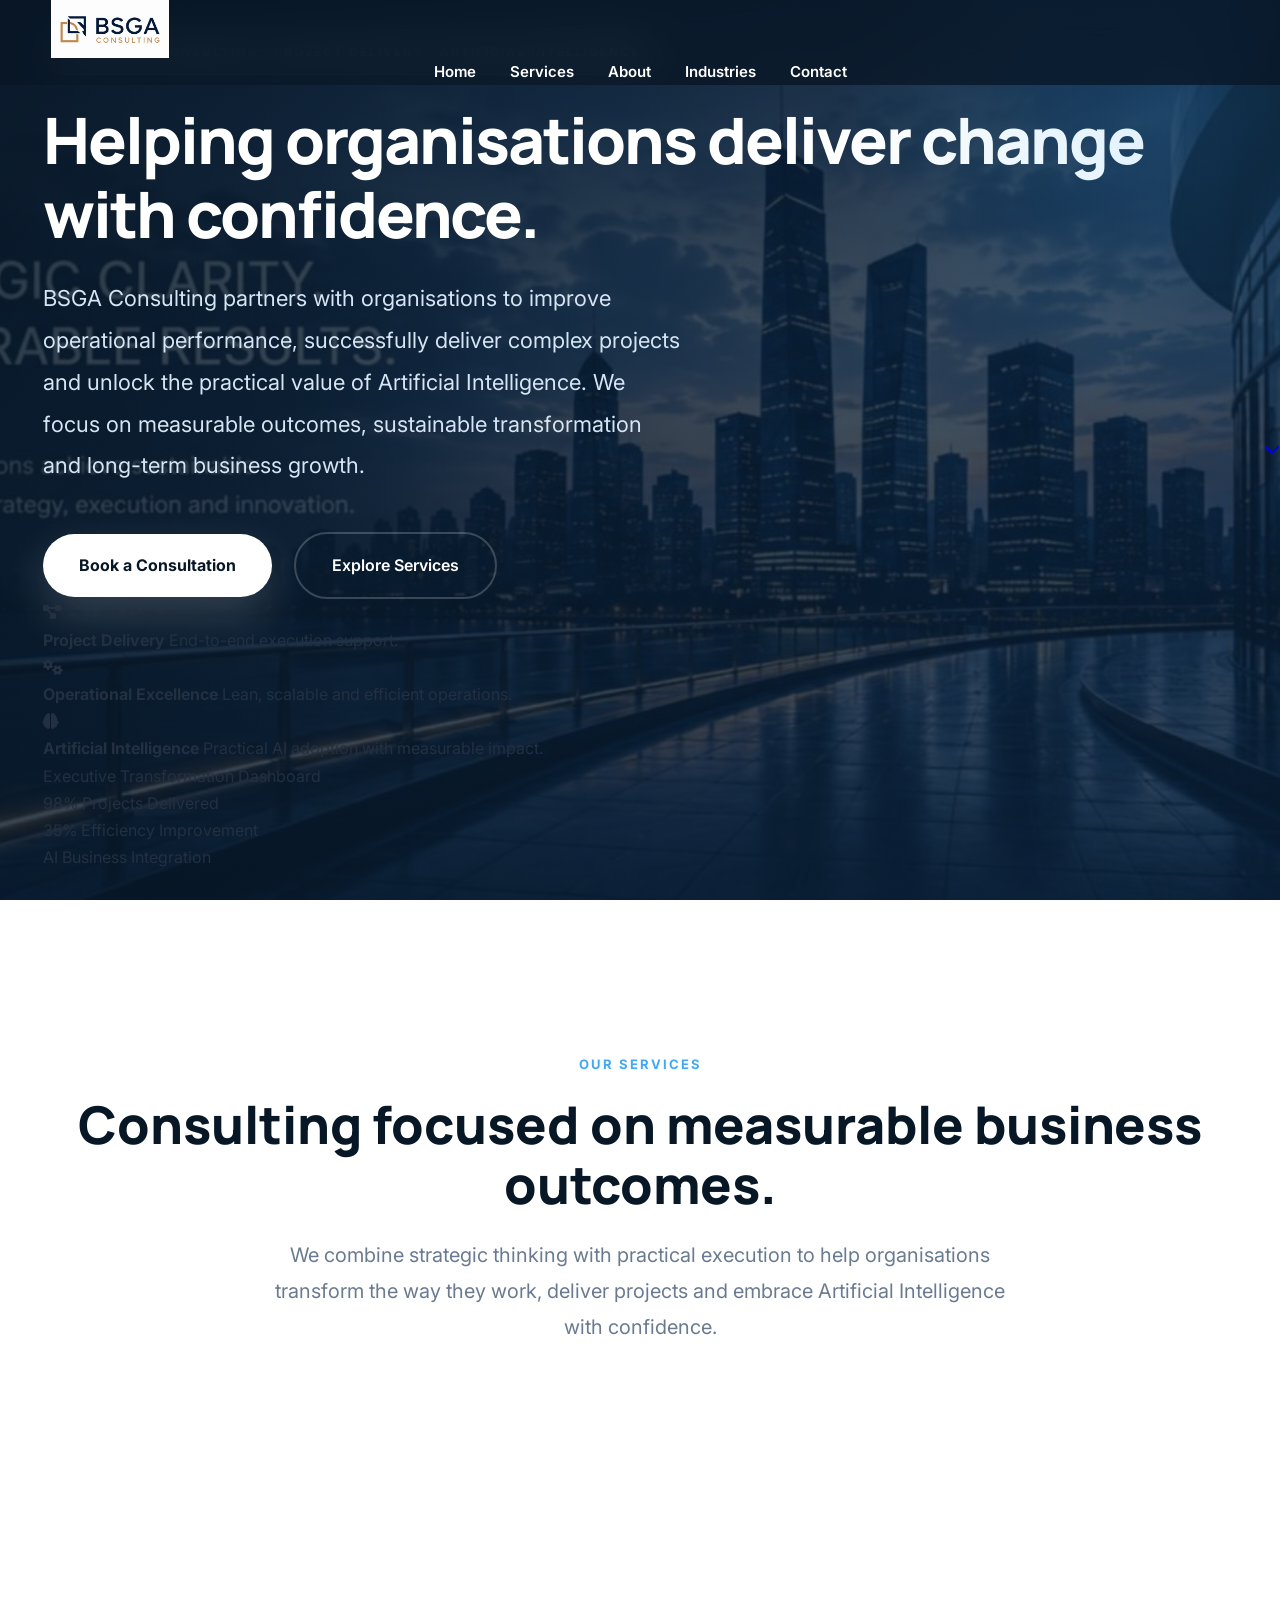
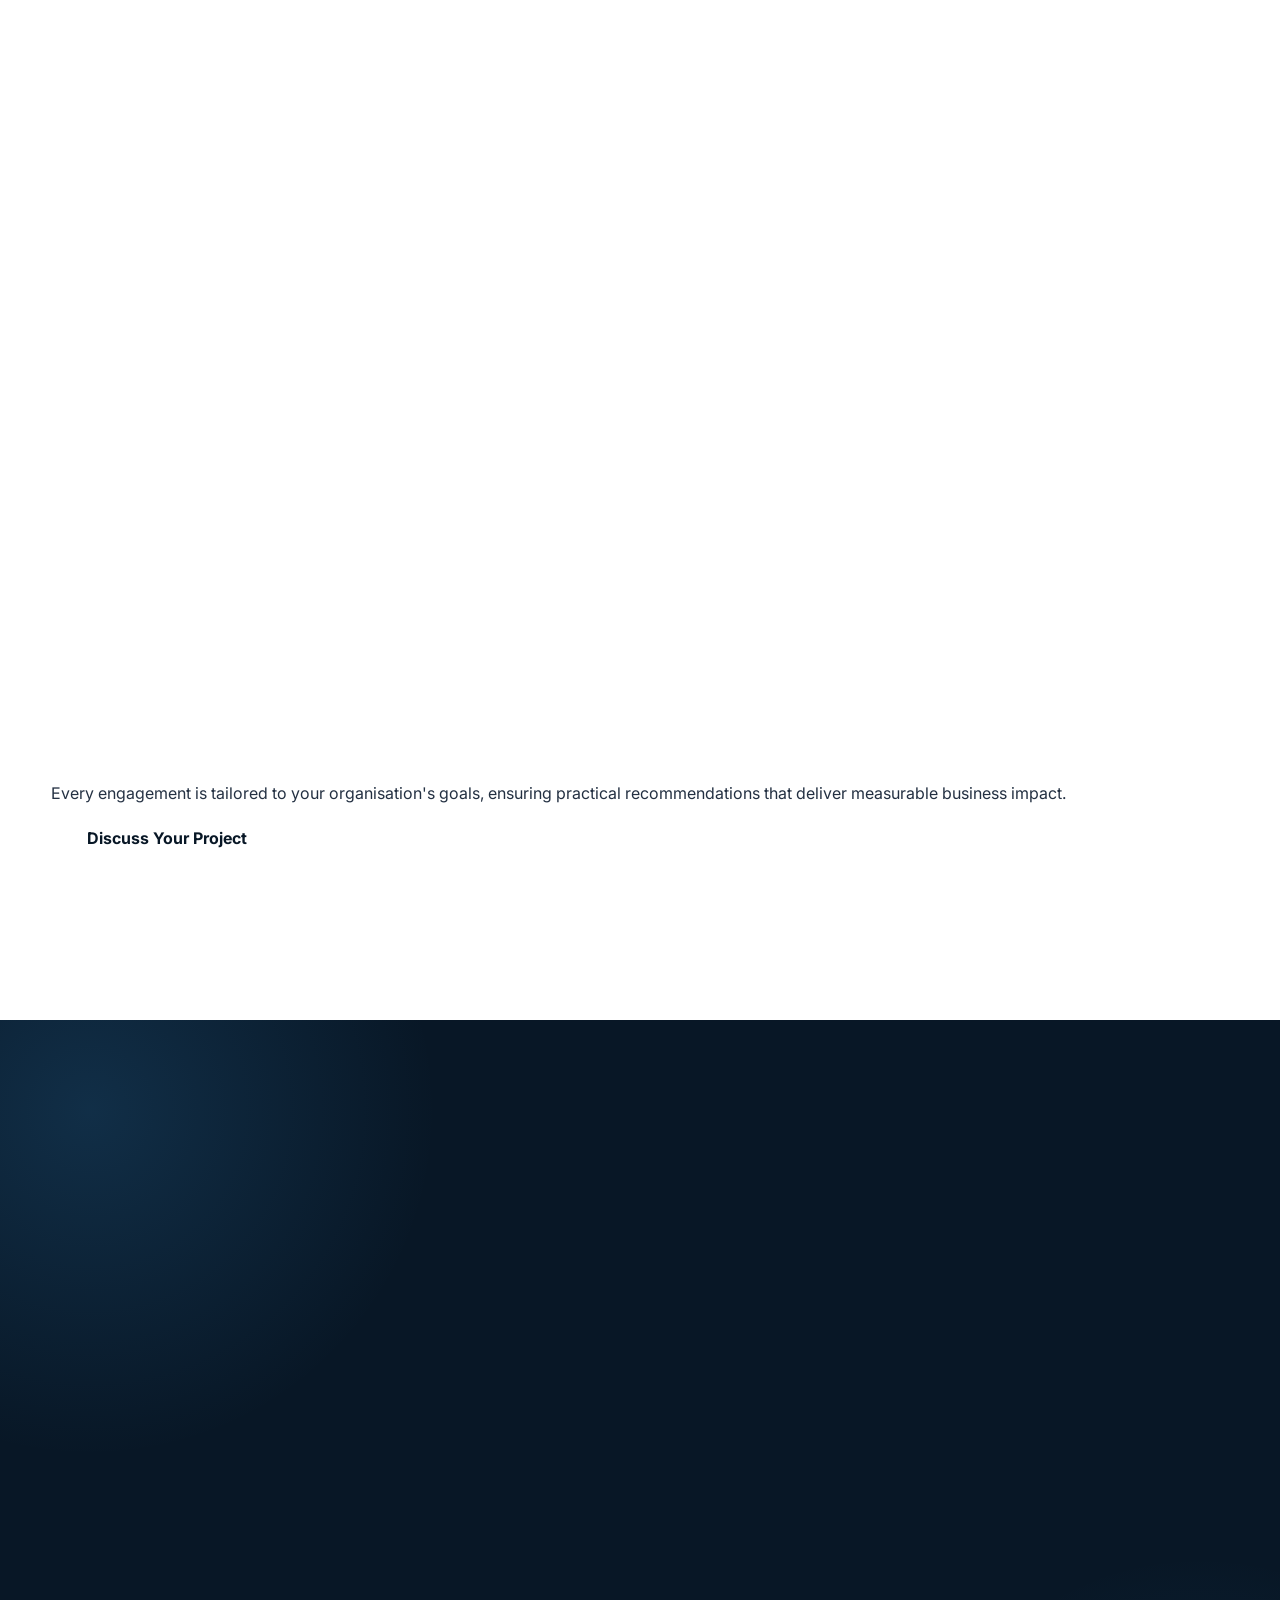
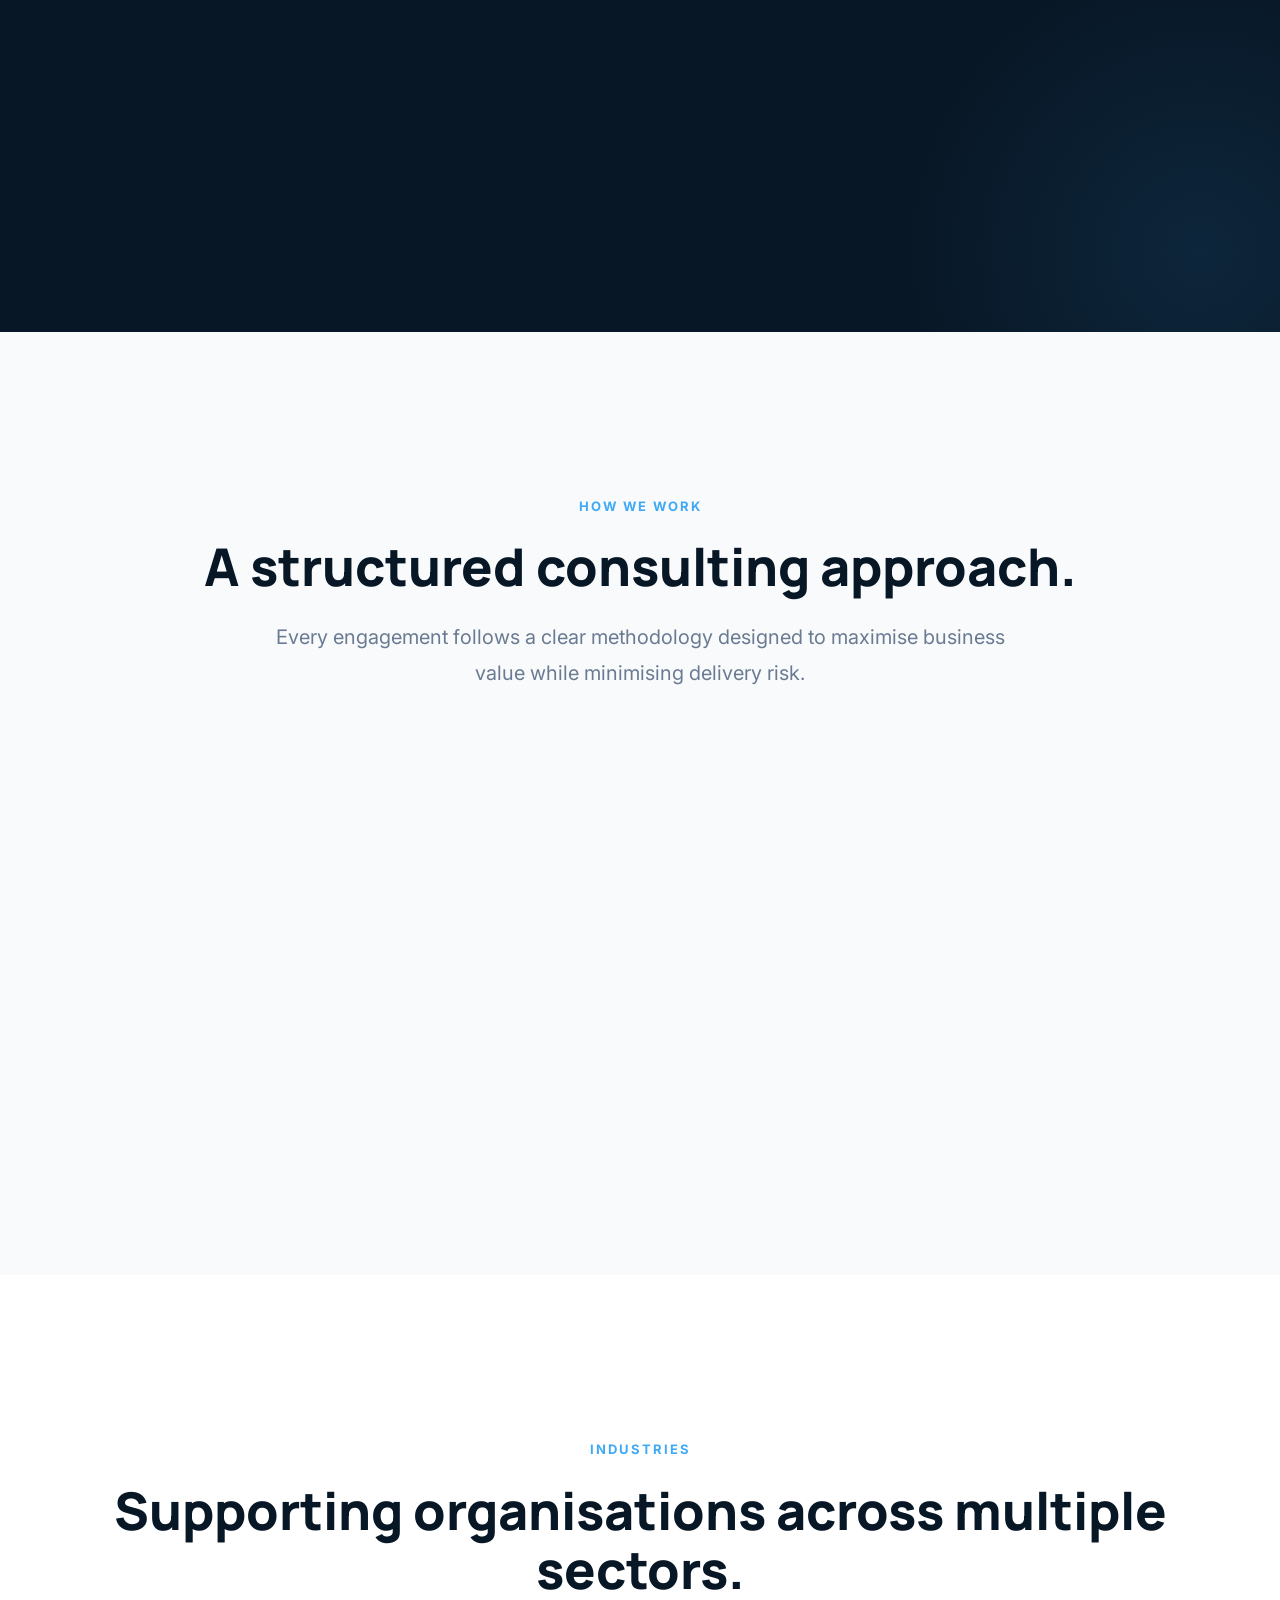
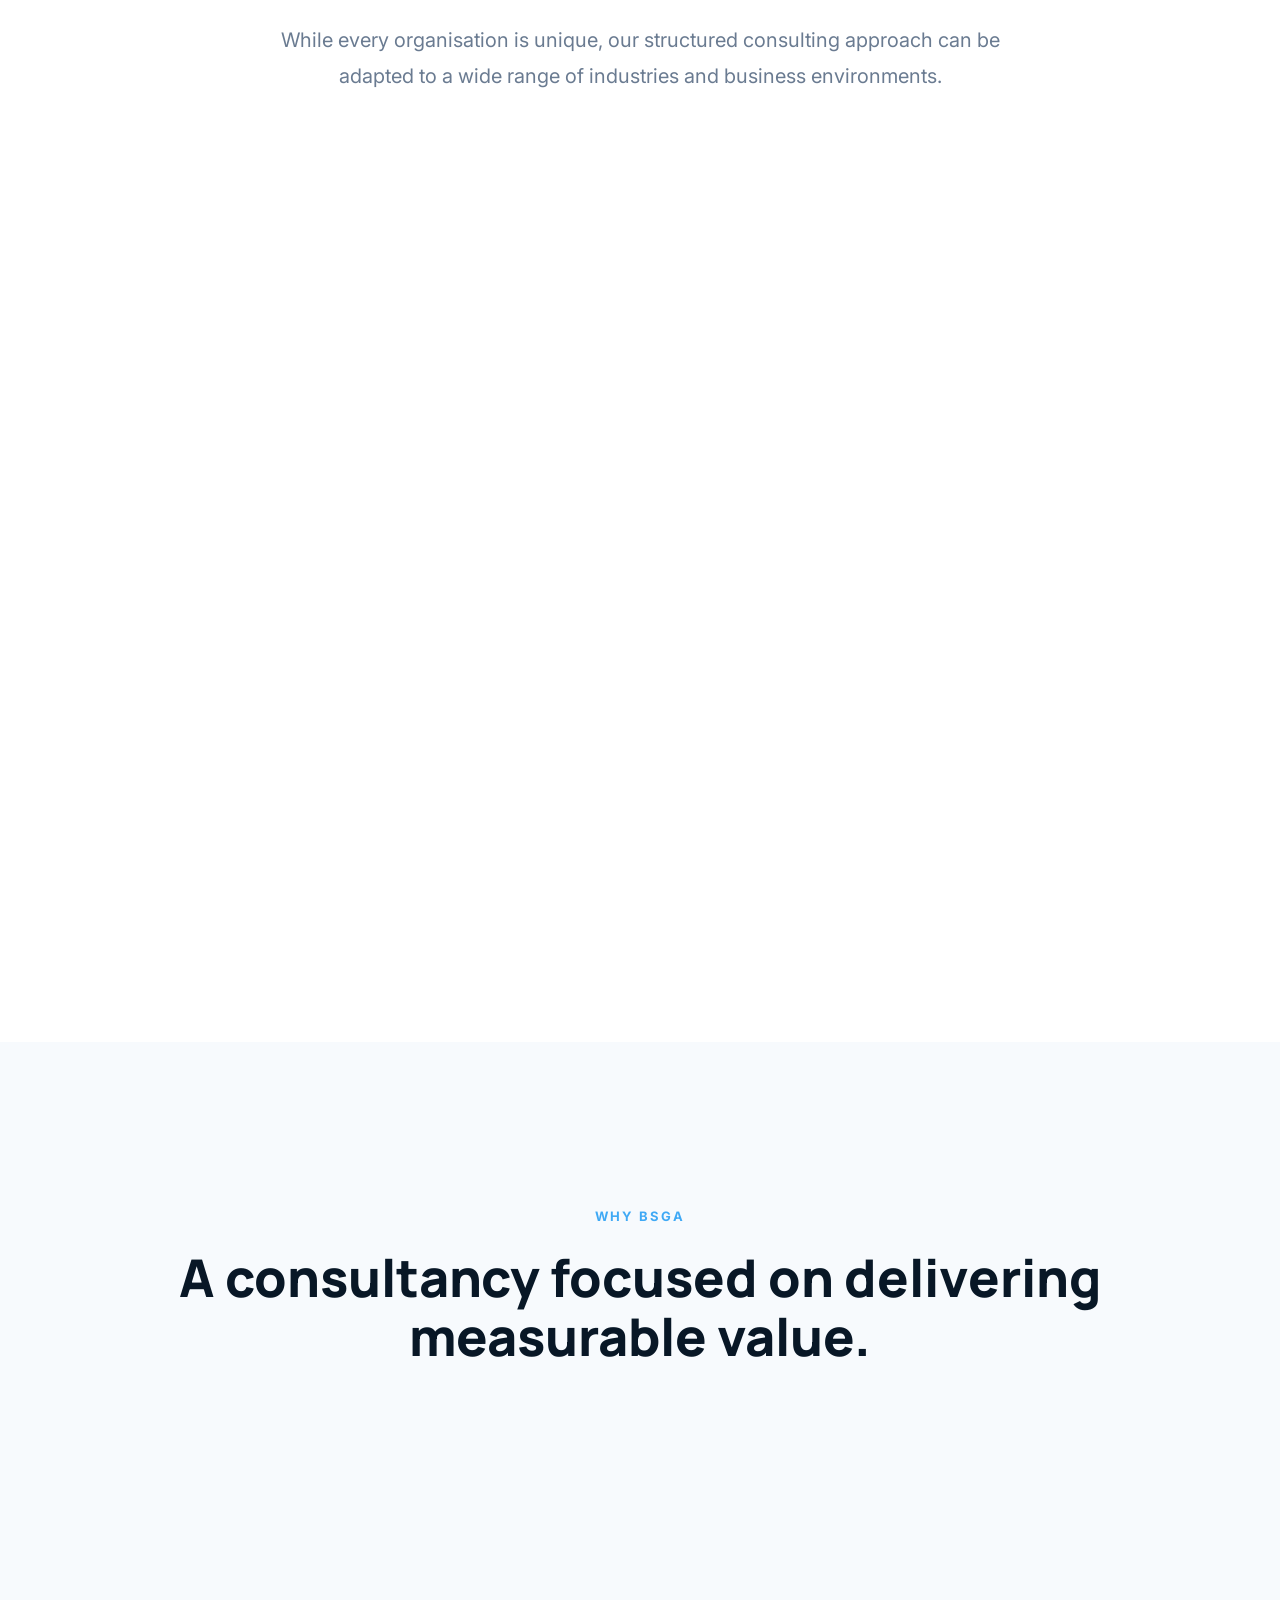
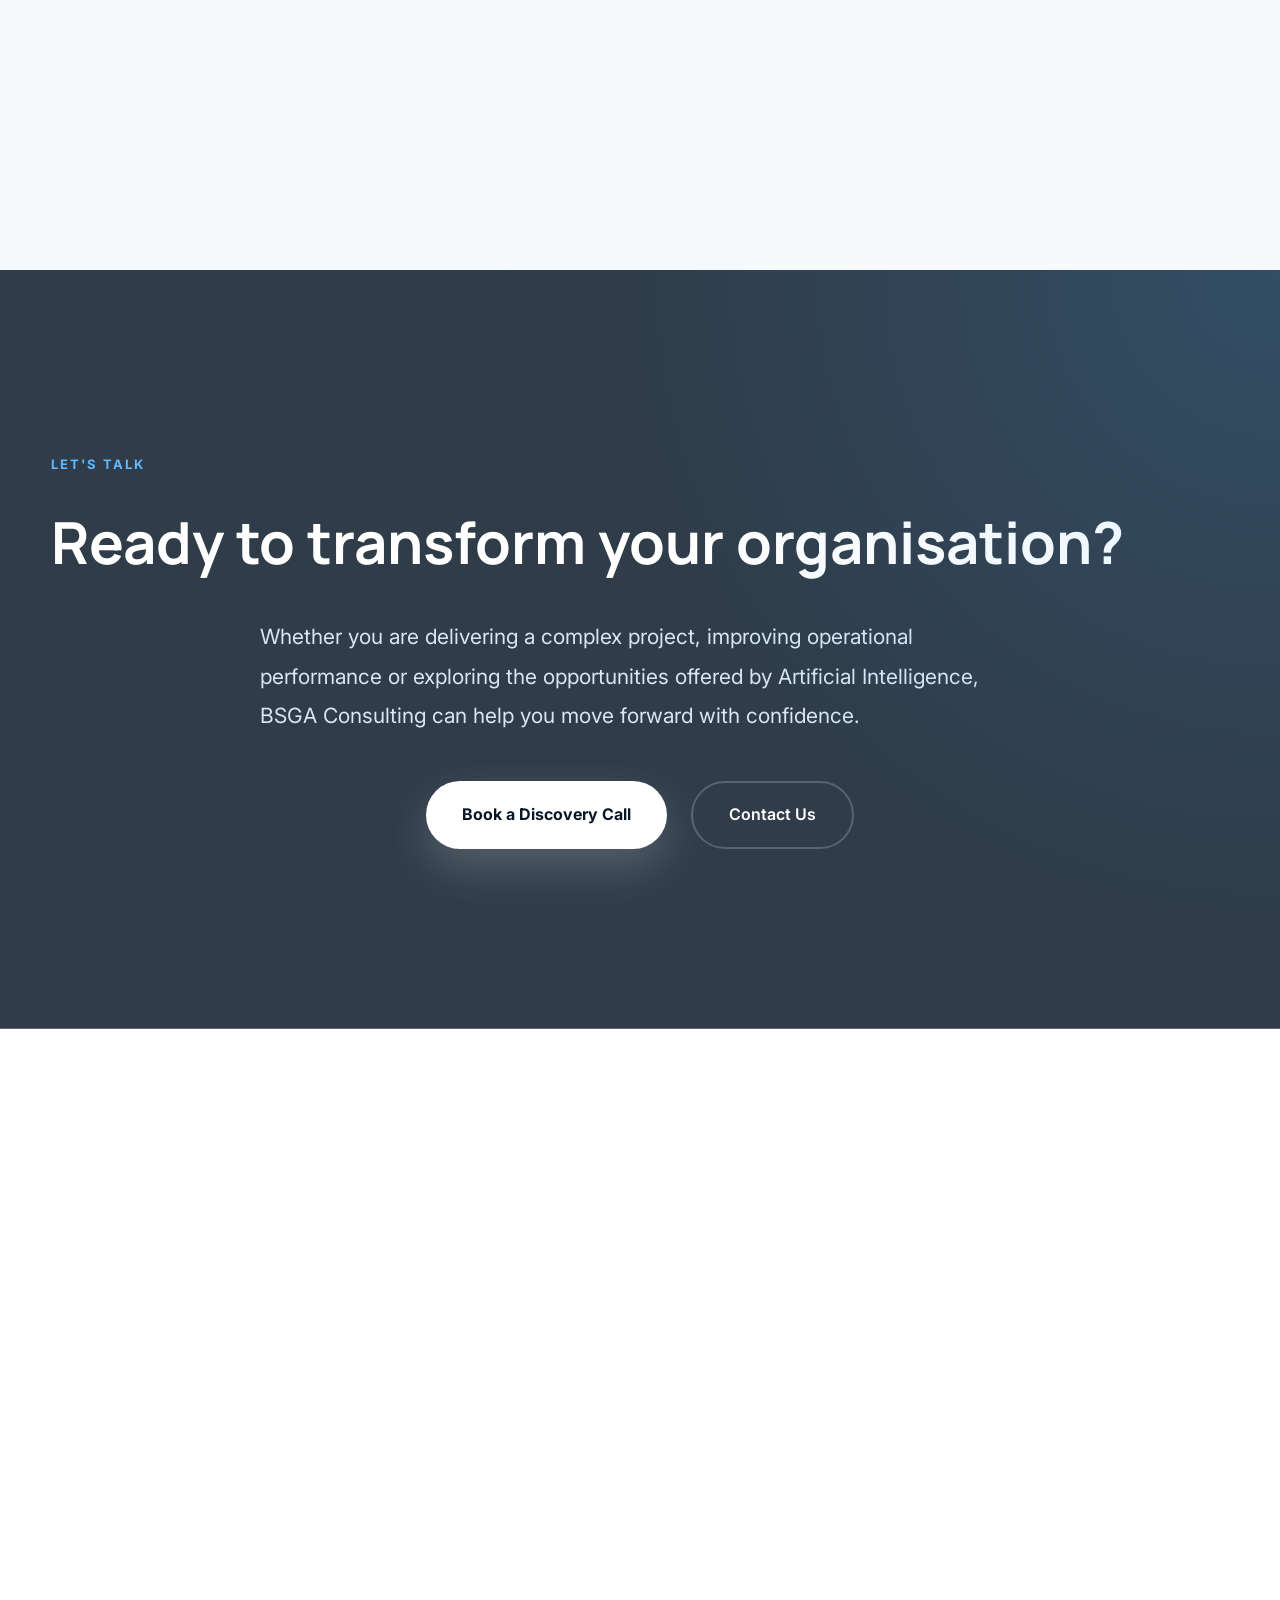
==== commit 95a1ad48: "Update index.html" ====
--- a/index.html
+++ b/index.html
@@ -3,162 +3,102 @@
 
 <head>
 
-    <!-- ==========================================
-    BASIC
-    ========================================== -->
+    <!-- ==========================================================
+    META
+    =========================================================== -->
 
     <meta charset="UTF-8">
-
-    <meta http-equiv="X-UA-Compatible" content="IE=edge">
-
-    <meta name="viewport"
-          content="width=device-width, initial-scale=1.0">
-
-    <meta name="theme-color"
-          content="#081726">
-
-    <meta name="color-scheme"
-          content="light">
-
-    <!-- ==========================================
-    SEO
-    ========================================== -->
-
-    <title>
-        Project Management & AI Consulting | BSGA Consulting Spain
-    </title>
+    <meta name="viewport" content="width=device-width, initial-scale=1">
+
+    <title>BSGA Consulting | Strategic Clarity. Measurable Results.</title>
 
     <meta name="description"
-          content="BSGA Consulting helps organisations improve project delivery, operational performance and Artificial Intelligence adoption through practical consulting services.">
-
-    <meta name="robots"
-          content="index,follow,max-image-preview:large,max-snippet:-1,max-video-preview:-1">
-
-    <link rel="canonical"
-          href="https://bsgaconsulting.es/">
-
-    <meta name="author"
-          content="BSGA Consulting">
-
-    <meta name="publisher"
-          content="BSGA Consulting">
-
-    <!-- ==========================================
+        content="BSGA Consulting helps organisations improve operational performance, deliver projects successfully and adopt Artificial Intelligence with confidence.">
+
+    <meta name="robots" content="index, follow">
+
+    <meta name="author" content="BSGA Consulting">
+
+    <meta name="theme-color" content="#081726">
+
+    <link rel="canonical" href="https://bsgaconsulting.es/">
+
+
+    <!-- ==========================================================
     OPEN GRAPH
-    ========================================== -->
-
-    <meta property="og:type"
-          content="website">
-
-    <meta property="og:locale"
-          content="en_GB">
-
-    <meta property="og:site_name"
-          content="BSGA Consulting">
+    =========================================================== -->
+
+    <meta property="og:type" content="website">
+
+    <meta property="og:url" content="https://bsgaconsulting.es/">
 
     <meta property="og:title"
-          content="Project Management & AI Consulting | BSGA Consulting">
+        content="BSGA Consulting | Strategic Clarity. Measurable Results.">
 
     <meta property="og:description"
-          content="Helping organisations improve project delivery, operational performance and Artificial Intelligence adoption.">
-
-    <meta property="og:url"
-          content="https://bsgaconsulting.es">
+        content="Helping organisations improve operational performance, deliver successful projects and adopt Artificial Intelligence with confidence.">
 
     <meta property="og:image"
-          content="https://bsgaconsulting.es/images/og-image.jpg">
-
-    <meta property="og:image:width"
-          content="1200">
-
-    <meta property="og:image:height"
-          content="630">
-
-    <meta property="og:image:alt"
-          content="BSGA Consulting">
-
-    <!-- ==========================================
+        content="https://bsgaconsulting.es/images/og-image.jpg">
+
+
+    <!-- ==========================================================
     TWITTER
-    ========================================== -->
-
-    <meta name="twitter:card"
-          content="summary_large_image">
+    =========================================================== -->
+
+    <meta name="twitter:card" content="summary_large_image">
 
     <meta name="twitter:title"
-          content="Project Management & AI Consulting | BSGA Consulting">
+        content="BSGA Consulting">
 
     <meta name="twitter:description"
-          content="Helping organisations improve project delivery and AI adoption.">
+        content="Strategic consulting, project delivery and AI adoption.">
 
     <meta name="twitter:image"
-          content="https://bsgaconsulting.es/images/og-image.jpg">
-
-    <!-- ==========================================
-    FAVICONS
-    ========================================== -->
-
-    <link rel="icon"
-          type="image/png"
-          sizes="32x32"
-          href="images/favicon.png">
-
-    <link rel="apple-touch-icon"
-          href="images/apple-touch-icon.png">
-
-    <link rel="manifest"
-          href="site.webmanifest">
-
-    <!-- ==========================================
-    PERFORMANCE
-    ========================================== -->
-
-    <link rel="preconnect"
-          href="https://fonts.googleapis.com">
-
-    <link rel="preconnect"
-          href="https://fonts.gstatic.com"
-          crossorigin>
-
-    <link rel="dns-prefetch"
-          href="//fonts.googleapis.com">
-
-    <link rel="dns-prefetch"
-          href="//cdnjs.cloudflare.com">
-
-    <link rel="dns-prefetch"
-          href="//assets.calendly.com">
-
-    <!-- ==========================================
+        content="https://bsgaconsulting.es/images/og-image.jpg">
+
+
+    <!-- ==========================================================
+    FAVICON
+    =========================================================== -->
+
+    <link rel="icon" href="favicon.ico">
+
+    <link rel="apple-touch-icon" href="apple-touch-icon.png">
+
+    <link rel="manifest" href="site.webmanifest">
+
+
+    <!-- ==========================================================
     GOOGLE FONTS
-    ========================================== -->
-
-    <link href="https://fonts.googleapis.com/css2?family=Inter:wght@300;400;500;600;700&family=Manrope:wght@600;700;800&display=swap"
-          rel="stylesheet">
-
-    <!-- ==========================================
+    =========================================================== -->
+
+    <link rel="preconnect" href="https://fonts.googleapis.com">
+
+    <link rel="preconnect" href="https://fonts.gstatic.com" crossorigin>
+
+    <link href="https://fonts.googleapis.com/css2?family=Inter:wght@300;400;500;600;700;800&family=Manrope:wght@600;700;800&display=swap"
+        rel="stylesheet">
+
+
+    <!-- ==========================================================
     FONT AWESOME
-    ========================================== -->
+    =========================================================== -->
 
     <link rel="stylesheet"
-          href="https://cdnjs.cloudflare.com/ajax/libs/font-awesome/6.7.2/css/all.min.css">
-
-    <!-- ==========================================
-    CALENDLY
-    ========================================== -->
-
-    <link rel="stylesheet"
-          href="https://assets.calendly.com/assets/external/widget.css">
-
-    <!-- ==========================================
-    MAIN CSS
-    ========================================== -->
-
-    <link rel="stylesheet"
-          href="css/style.css">
-
-    <!-- ==========================================
-    SCHEMA.ORG
-    ========================================== -->
+        href="https://cdnjs.cloudflare.com/ajax/libs/font-awesome/6.7.2/css/all.min.css">
+
+
+    <!-- ==========================================================
+    CSS
+    =========================================================== -->
+
+    <link rel="stylesheet" href="css/style.css">
+
+
+    <!-- ==========================================================
+    STRUCTURED DATA
+    =========================================================== -->
 
     <script type="application/ld+json">
 {
@@ -166,1578 +106,1150 @@
 "@type":"ProfessionalService",
 "name":"BSGA Consulting",
 "url":"https://bsgaconsulting.es",
-"logo":"https://bsgaconsulting.es/images/logo-white.png",
+"logo":"https://bsgaconsulting.es/images/logo.png",
 "image":"https://bsgaconsulting.es/images/og-image.jpg",
-"description":"BSGA Consulting helps organisations improve project delivery, operational performance and adopt Artificial Intelligence with confidence.",
+"description":"Strategic consulting specialising in Project Management, Operational Excellence and Artificial Intelligence.",
 "email":"info@bsgaconsulting.es",
+"telephone":"",
+"address":{
+"@type":"PostalAddress",
+"addressCountry":"ES"
+},
 "sameAs":[
 "https://www.linkedin.com/company/bsgaconsulting/"
-],
-"areaServed":{
-"@type":"Country",
-"name":"Spain"
-},
-"serviceType":[
-"Project Management Consulting",
-"Artificial Intelligence Consulting",
-"Business Transformation",
-"Operational Excellence",
-"Executive Advisory"
 ]
 }
-    </script>
+</script>
+
+</head>
+
+<body>
 
     <!-- ==========================================
-    GOOGLE SEARCH CONSOLE
-    ========================================== -->
-
-    <!--
-    <meta name="google-site-verification"
-          content="">
-    -->
+    SCROLL PROGRESS BAR
+    =========================================== -->
+
+    <div id="scroll-progress"></div>
+
 
     <!-- ==========================================
-    GOOGLE ANALYTICS 4
-    ========================================== -->
-
-    <!--
-    Pegar aquí el código de Google Analytics
-    -->
-
-</head>
-<body>
-
-<!-- ==========================================
-SCROLL PROGRESS
-========================================== -->
-
-<div id="scroll-progress" class="scroll-progress"></div>
-
-<!-- ==========================================
-HEADER
-========================================== -->
-
-<header>
-
-    <nav class="navbar" aria-label="Main navigation">
-
-        <div class="container nav-container">
-
-            <!-- LOGO -->
-
-            <a href="#hero"
-               class="logo"
-               aria-label="BSGA Consulting Home">
+    MOBILE OVERLAY
+    =========================================== -->
+
+    <div class="menu-overlay"></div>
+
+
+    <!-- ==========================================
+    HEADER
+    =========================================== -->
+
+    <header>
+
+        <div class="container">
+
+            <a href="#hero" class="logo">
 
                 <img src="images/logo-white.png"
-                     alt="BSGA Consulting - Project Management and AI Consulting">
+                    alt="BSGA Consulting">
 
             </a>
 
-            <!-- NAVIGATION -->
-
-            <ul class="nav-menu">
-
-                <li>
-
-                    <a href="#services">
-
-                        Services
+            <nav aria-label="Main Navigation">
+
+                <button class="menu-toggle"
+                    aria-label="Open navigation"
+                    aria-expanded="false">
+
+                    <i class="fa-solid fa-bars"></i>
+
+                </button>
+
+                <ul class="nav-menu">
+
+                    <li><a href="#hero">Home</a></li>
+
+                    <li><a href="#services">Services</a></li>
+
+                    <li><a href="#about">About</a></li>
+
+                    <li><a href="#industries">Industries</a></li>
+
+                    <li><a href="#contact">Contact</a></li>
+
+                </ul>
+
+            </nav>
+
+        </div>
+
+    </header>
+       <!-- ==========================================
+    HERO
+    =========================================== -->
+
+    <section class="hero" id="hero">
+
+        <div class="container hero-grid">
+
+            <!-- Hero Content -->
+
+            <div class="hero-content">
+
+                <span class="hero-tag">
+
+                    Strategic Consulting · Project Delivery · Artificial Intelligence
+
+                </span>
+
+                <h1>
+
+                    Helping organisations deliver change with confidence.
+
+                </h1>
+
+                <p>
+
+                    BSGA Consulting partners with organisations to improve operational performance,
+                    successfully deliver complex projects and unlock the practical value of Artificial Intelligence.
+                    We focus on measurable outcomes, sustainable transformation and long-term business growth.
+
+                </p>
+
+                <div class="hero-buttons">
+
+                    <a href="#contact" class="btn btn-primary">
+
+                        Book a Consultation
 
                     </a>
 
-                </li>
-
-                <li>
-
-                    <a href="#about">
-
-                        About
+                    <a href="#services" class="btn btn-secondary">
+
+                        Explore Services
 
                     </a>
 
-                </li>
-
-                <li>
-
-                    <a href="#process">
-
-                        How We Work
+                </div>
+
+                <div class="hero-highlights">
+
+                    <div class="highlight">
+
+                        <i class="fa-solid fa-diagram-project"></i>
+
+                        <div>
+
+                            <strong>Project Delivery</strong>
+
+                            <span>End-to-end execution support.</span>
+
+                        </div>
+
+                    </div>
+
+                    <div class="highlight">
+
+                        <i class="fa-solid fa-gears"></i>
+
+                        <div>
+
+                            <strong>Operational Excellence</strong>
+
+                            <span>Lean, scalable and efficient operations.</span>
+
+                        </div>
+
+                    </div>
+
+                    <div class="highlight">
+
+                        <i class="fa-solid fa-brain"></i>
+
+                        <div>
+
+                            <strong>Artificial Intelligence</strong>
+
+                            <span>Practical AI adoption with measurable impact.</span>
+
+                        </div>
+
+                    </div>
+
+                </div>
+
+            </div>
+
+            <!-- Hero Visual -->
+
+            <div class="hero-visual">
+
+                <div class="hero-card">
+
+                    <div class="hero-card-header">
+
+                        <span class="status-dot"></span>
+
+                        <span>Executive Transformation Dashboard</span>
+
+                    </div>
+
+                    <div class="hero-metrics">
+
+                        <div class="metric">
+
+                            <span class="metric-value">98%</span>
+
+                            <span class="metric-label">Projects Delivered</span>
+
+                        </div>
+
+                        <div class="metric">
+
+                            <span class="metric-value">35%</span>
+
+                            <span class="metric-label">Efficiency Improvement</span>
+
+                        </div>
+
+                        <div class="metric">
+
+                            <span class="metric-value">AI</span>
+
+                            <span class="metric-label">Business Integration</span>
+
+                        </div>
+
+                    </div>
+
+                    <div class="hero-chart">
+
+                        <div class="bar h40"></div>
+
+                        <div class="bar h65"></div>
+
+                        <div class="bar h55"></div>
+
+                        <div class="bar h85"></div>
+
+                        <div class="bar h100"></div>
+
+                    </div>
+
+                </div>
+
+            </div>
+
+        </div>
+
+        <a href="#services" class="hero-scroll" aria-label="Scroll to Services">
+
+            <i class="fa-solid fa-chevron-down"></i>
+
+        </a>
+
+    </section> 
+        <!-- ==========================================
+    SERVICES
+    =========================================== -->
+
+    <section class="services" id="services">
+
+        <div class="container">
+
+            <div class="section-header">
+
+                <span class="section-tag">OUR SERVICES</span>
+
+                <h2>Consulting focused on measurable business outcomes.</h2>
+
+                <p>
+
+                    We combine strategic thinking with practical execution to help
+                    organisations transform the way they work, deliver projects and
+                    embrace Artificial Intelligence with confidence.
+
+                </p>
+
+            </div>
+
+            <div class="services-grid">
+
+                <!-- Card 1 -->
+
+                <article class="service-card fade-up">
+
+                    <div class="service-icon">
+
+                        <i class="fa-solid fa-diagram-project"></i>
+
+                    </div>
+
+                    <h3>Project Management</h3>
+
+                    <p>
+
+                        Deliver projects on time, within budget and aligned with
+                        strategic objectives through proven project management
+                        methodologies.
+
+                    </p>
+
+                    <ul>
+
+                        <li>Programme & Project Leadership</li>
+
+                        <li>PMO Implementation</li>
+
+                        <li>Governance & Reporting</li>
+
+                        <li>Risk & Stakeholder Management</li>
+
+                    </ul>
+
+                </article>
+
+                <!-- Card 2 -->
+
+                <article class="service-card fade-up">
+
+                    <div class="service-icon">
+
+                        <i class="fa-solid fa-gears"></i>
+
+                    </div>
+
+                    <h3>Operational Excellence</h3>
+
+                    <p>
+
+                        Improve operational performance by simplifying processes,
+                        reducing inefficiencies and creating scalable operating models.
+
+                    </p>
+
+                    <ul>
+
+                        <li>Business Process Improvement</li>
+
+                        <li>Performance Optimisation</li>
+
+                        <li>Change Management</li>
+
+                        <li>Continuous Improvement</li>
+
+                    </ul>
+
+                </article>
+
+                <!-- Card 3 -->
+
+                <article class="service-card fade-up">
+
+                    <div class="service-icon">
+
+                        <i class="fa-solid fa-brain"></i>
+
+                    </div>
+
+                    <h3>Artificial Intelligence</h3>
+
+                    <p>
+
+                        Identify practical AI opportunities and implement solutions
+                        that generate measurable value across your organisation.
+
+                    </p>
+
+                    <ul>
+
+                        <li>AI Strategy</li>
+
+                        <li>Generative AI Adoption</li>
+
+                        <li>Process Automation</li>
+
+                        <li>AI Governance</li>
+
+                    </ul>
+
+                </article>
+
+            </div>
+
+            <div class="services-cta">
+
+                <p>
+
+                    Every engagement is tailored to your organisation's goals,
+                    ensuring practical recommendations that deliver measurable
+                    business impact.
+
+                </p>
+
+                <a href="#contact" class="btn btn-primary">
+
+                    Discuss Your Project
+
+                </a>
+
+            </div>
+
+        </div>
+
+    </section>
+        <!-- ==========================================
+    ABOUT
+    =========================================== -->
+
+    <section class="about" id="about">
+
+        <div class="container about-grid">
+
+            <div class="about-content fade-left">
+
+                <span class="section-tag">ABOUT BSGA</span>
+
+                <h2>
+                    Practical consulting built around results.
+                </h2>
+
+                <p>
+
+                    BSGA Consulting was founded with a simple philosophy:
+                    strategy only creates value when it is successfully executed.
+
+                    We help organisations transform ideas into measurable
+                    business outcomes through disciplined project delivery,
+                    operational excellence and responsible Artificial
+                    Intelligence adoption.
+
+                </p>
+
+                <p>
+
+                    Every engagement is tailored to each client's objectives,
+                    culture and operating environment. Our approach combines
+                    analytical thinking, structured delivery and close
+                    collaboration to ensure sustainable improvements.
+
+                </p>
+
+                <div class="about-values">
+
+                    <div class="value">
+
+                        <i class="fa-solid fa-check"></i>
+
+                        <span>Business-focused solutions</span>
+
+                    </div>
+
+                    <div class="value">
+
+                        <i class="fa-solid fa-check"></i>
+
+                        <span>Independent advice</span>
+
+                    </div>
+
+                    <div class="value">
+
+                        <i class="fa-solid fa-check"></i>
+
+                        <span>Collaborative delivery</span>
+
+                    </div>
+
+                    <div class="value">
+
+                        <i class="fa-solid fa-check"></i>
+
+                        <span>Long-term value creation</span>
+
+                    </div>
+
+                </div>
+
+            </div>
+
+            <div class="about-card fade-right">
+
+                <div class="stat">
+
+                    <h3>Strategy</h3>
+
+                    <p>
+
+                        Align business priorities with practical delivery
+                        plans and measurable objectives.
+
+                    </p>
+
+                </div>
+
+                <div class="stat">
+
+                    <h3>Execution</h3>
+
+                    <p>
+
+                        Deliver initiatives using structured governance,
+                        transparency and accountability.
+
+                    </p>
+
+                </div>
+
+                <div class="stat">
+
+                    <h3>Transformation</h3>
+
+                    <p>
+
+                        Build capabilities that continue generating value
+                        long after the project has finished.
+
+                    </p>
+
+                </div>
+
+            </div>
+
+        </div>
+
+    </section>
+
+
+    <!-- ==========================================
+    HOW WE WORK
+    =========================================== -->
+
+    <section class="process" id="process">
+
+        <div class="container">
+
+            <div class="section-header">
+
+                <span class="section-tag">
+                    HOW WE WORK
+                </span>
+
+                <h2>
+
+                    A structured consulting approach.
+
+                </h2>
+
+                <p>
+
+                    Every engagement follows a clear methodology designed
+                    to maximise business value while minimising delivery risk.
+
+                </p>
+
+            </div>
+
+            <div class="process-grid">
+
+                <article class="process-card fade-up">
+
+                    <span class="step-number">
+
+                        01
+
+                    </span>
+
+                    <h3>
+
+                        Discover
+
+                    </h3>
+
+                    <p>
+
+                        Understand your organisation,
+                        objectives, stakeholders,
+                        challenges and opportunities.
+
+                    </p>
+
+                </article>
+
+                <article class="process-card fade-up">
+
+                    <span class="step-number">
+
+                        02
+
+                    </span>
+
+                    <h3>
+
+                        Design
+
+                    </h3>
+
+                    <p>
+
+                        Develop practical recommendations,
+                        governance models and delivery plans
+                        aligned with your strategic priorities.
+
+                    </p>
+
+                </article>
+
+                <article class="process-card fade-up">
+
+                    <span class="step-number">
+
+                        03
+
+                    </span>
+
+                    <h3>
+
+                        Deliver
+
+                    </h3>
+
+                    <p>
+
+                        Execute projects with strong
+                        governance, stakeholder engagement
+                        and measurable progress.
+
+                    </p>
+
+                </article>
+
+                <article class="process-card fade-up">
+
+                    <span class="step-number">
+
+                        04
+
+                    </span>
+
+                    <h3>
+
+                        Improve
+
+                    </h3>
+
+                    <p>
+
+                        Review performance,
+                        optimise processes
+                        and embed continuous improvement.
+
+                    </p>
+
+                </article>
+
+            </div>
+
+        </div>
+
+    </section>
+    
+        <!-- ==========================================
+    INDUSTRIES
+    =========================================== -->
+
+    <section class="industries" id="industries">
+
+        <div class="container">
+
+            <div class="section-header">
+
+                <span class="section-tag">
+
+                    INDUSTRIES
+
+                </span>
+
+                <h2>
+
+                    Supporting organisations across multiple sectors.
+
+                </h2>
+
+                <p>
+
+                    While every organisation is unique, our structured consulting
+                    approach can be adapted to a wide range of industries and
+                    business environments.
+
+                </p>
+
+            </div>
+
+            <div class="industries-grid">
+
+                <article class="industry-card fade-up">
+
+                    <i class="fa-solid fa-industry"></i>
+
+                    <h3>Manufacturing</h3>
+
+                    <p>
+
+                        Operational improvement, production planning,
+                        process optimisation and digital transformation.
+
+                    </p>
+
+                </article>
+
+                <article class="industry-card fade-up">
+
+                    <i class="fa-solid fa-building"></i>
+
+                    <h3>Professional Services</h3>
+
+                    <p>
+
+                        Governance, project delivery,
+                        business growth and operational efficiency.
+
+                    </p>
+
+                </article>
+
+                <article class="industry-card fade-up">
+
+                    <i class="fa-solid fa-laptop-code"></i>
+
+                    <h3>Technology</h3>
+
+                    <p>
+
+                        AI adoption, programme management,
+                        digital strategy and innovation.
+
+                    </p>
+
+                </article>
+
+                <article class="industry-card fade-up">
+
+                    <i class="fa-solid fa-truck-fast"></i>
+
+                    <h3>Supply Chain</h3>
+
+                    <p>
+
+                        Logistics optimisation,
+                        planning, inventory management
+                        and operational excellence.
+
+                    </p>
+
+                </article>
+
+                <article class="industry-card fade-up">
+
+                    <i class="fa-solid fa-hospital"></i>
+
+                    <h3>Healthcare</h3>
+
+                    <p>
+
+                        Process redesign,
+                        transformation programmes
+                        and performance improvement.
+
+                    </p>
+
+                </article>
+
+                <article class="industry-card fade-up">
+
+                    <i class="fa-solid fa-landmark"></i>
+
+                    <h3>Public Sector</h3>
+
+                    <p>
+
+                        Programme governance,
+                        organisational change
+                        and strategic transformation.
+
+                    </p>
+
+                </article>
+
+            </div>
+
+        </div>
+
+    </section>
+
+
+
+    <!-- ==========================================
+    WHY BSGA
+    =========================================== -->
+
+    <section class="why-bsga" id="why">
+
+        <div class="container">
+
+            <div class="section-header">
+
+                <span class="section-tag">
+
+                    WHY BSGA
+
+                </span>
+
+                <h2>
+
+                    A consultancy focused on delivering measurable value.
+
+                </h2>
+
+            </div>
+
+            <div class="why-grid">
+
+                <article class="why-card fade-up">
+
+                    <i class="fa-solid fa-bullseye"></i>
+
+                    <h3>
+
+                        Outcome Driven
+
+                    </h3>
+
+                    <p>
+
+                        Every recommendation is designed
+                        to create measurable business impact,
+                        not simply produce reports.
+
+                    </p>
+
+                </article>
+
+                <article class="why-card fade-up">
+
+                    <i class="fa-solid fa-users"></i>
+
+                    <h3>
+
+                        Collaborative
+
+                    </h3>
+
+                    <p>
+
+                        We work alongside your teams,
+                        building capability while delivering
+                        sustainable improvements.
+
+                    </p>
+
+                </article>
+
+                <article class="why-card fade-up">
+
+                    <i class="fa-solid fa-chart-line"></i>
+
+                    <h3>
+
+                        Practical
+
+                    </h3>
+
+                    <p>
+
+                        Our solutions are realistic,
+                        scalable and aligned with
+                        your organisational priorities.
+
+                    </p>
+
+                </article>
+
+                <article class="why-card fade-up">
+
+                    <i class="fa-solid fa-shield-halved"></i>
+
+                    <h3>
+
+                        Trusted
+
+                    </h3>
+
+                    <p>
+
+                        Integrity, transparency
+                        and accountability underpin
+                        every client engagement.
+
+                    </p>
+
+                </article>
+
+            </div>
+
+        </div>
+
+    </section>
+
+       <!-- ==========================================
+    EXECUTIVE CTA
+    =========================================== -->
+
+    <section class="executive-cta" id="cta">
+
+        <div class="container">
+
+            <div class="cta-content">
+
+                <span class="section-tag">
+
+                    LET'S TALK
+
+                </span>
+
+                <h2>
+
+                    Ready to transform your organisation?
+
+                </h2>
+
+                <p>
+
+                    Whether you are delivering a complex project, improving
+                    operational performance or exploring the opportunities
+                    offered by Artificial Intelligence, BSGA Consulting can
+                    help you move forward with confidence.
+
+                </p>
+
+                <div class="cta-buttons">
+
+                    <a href="https://calendly.com/angel-bajo-sanchez/discovery-call"
+                        target="_blank"
+                        rel="noopener"
+                        class="btn btn-primary">
+
+                        Book a Discovery Call
 
                     </a>
 
-                </li>
-
-                <li>
-
-                    <a href="#industries">
-
-                        Industries
+                    <a href="#contact"
+                        class="btn btn-secondary">
+
+                        Contact Us
 
                     </a>
 
-                </li>
-
-                <li>
-
-                    <a href="#contact">
-
-                        Contact
-
-                    </a>
-
-                </li>
-
-            </ul>
-
-            <!-- CTA -->
-
-            <a href="#"
-
-               class="btn-nav calendly-popup-btn"
-
-               onclick="Calendly.initPopupWidget({url:'https://calendly.com/angel-bajo-sanchez/discovery-call'});return false;"
-
-               aria-label="Book a Discovery Call">
-
-                Book Discovery Call
-
-            </a>
-
-            <!-- MOBILE MENU -->
-
-            <button class="menu-toggle"
-
-                    aria-label="Open navigation menu"
-
-                    aria-expanded="false">
-
-                <i class="fa-solid fa-bars"></i>
-
-            </button>
+                </div>
+
+            </div>
 
         </div>
 
-    </nav>
-
-</header>
-
-<!-- ==========================================
-MENU OVERLAY
-========================================== -->
-
-<div class="menu-overlay"></div>
-
-<!-- ==========================================
-HERO
-========================================== -->
-
-<section class="hero"
-
-         id="hero">
-
-    <div class="hero-overlay">
-
-        <div class="container hero-container">
-
-            <!-- LEFT -->
-
-            <div class="hero-left fade-left">
-
-                <span class="hero-tag">
-
-                    PROJECT MANAGEMENT • AI • BUSINESS TRANSFORMATION
+    </section>
+
+
+
+    <!-- ==========================================
+    CONTACT
+    =========================================== -->
+
+    <section class="contact" id="contact">
+
+        <div class="container contact-grid">
+
+            <!-- Left -->
+
+            <div class="contact-information fade-left">
+
+                <span class="section-tag">
+
+                    CONTACT
 
                 </span>
 
-                <h1>
-
-                    Project Management & Artificial Intelligence Consulting
-                    that delivers measurable business results.
-
-                </h1>
+                <h2>
+
+                    Let's start the conversation.
+
+                </h2>
 
                 <p>
 
-                    BSGA Consulting partners with organisations to improve
-                    project delivery, optimise operational performance,
-                    accelerate business transformation and adopt Artificial
-                    Intelligence with confidence.
+                    We'd be delighted to discuss your organisation,
+                    your challenges and how BSGA Consulting can
+                    support your next transformation initiative.
 
                 </p>
 
-                <div class="hero-buttons">
-
-                    <a href="#"
-
-                       class="btn-primary calendly-popup-btn"
-
-                       onclick="Calendly.initPopupWidget({url:'https://calendly.com/angel-bajo-sanchez/discovery-call'});return false;">
-
-                        Book Discovery Call
-
-                    </a>
-
-                    <a href="#services"
-
-                       class="btn-secondary">
-
-                        Explore Services
-
-                    </a>
+                <div class="contact-items">
+
+                    <div class="contact-item">
+
+                        <i class="fa-solid fa-envelope"></i>
+
+                        <div>
+
+                            <h4>Email</h4>
+
+                            <a href="mailto:info@bsgaconsulting.es">
+
+                                info@bsgaconsulting.es
+
+                            </a>
+
+                        </div>
+
+                    </div>
+
+                    <div class="contact-item">
+
+                        <i class="fa-brands fa-linkedin"></i>
+
+                        <div>
+
+                            <h4>LinkedIn</h4>
+
+                            <a href="https://www.linkedin.com/company/bsgaconsulting/"
+                                target="_blank"
+                                rel="noopener">
+
+                                BSGA Consulting
+
+                            </a>
+
+                        </div>
+
+                    </div>
+
+                    <div class="contact-item">
+
+                        <i class="fa-solid fa-globe"></i>
+
+                        <div>
+
+                            <h4>Website</h4>
+
+                            <a href="https://bsgaconsulting.es">
+
+                                bsgaconsulting.es
+
+                            </a>
+
+                        </div>
+
+                    </div>
 
                 </div>
 
             </div>
 
-            <!-- RIGHT -->
-
-            <div class="hero-right fade-right">
-
-                <img src="images/hero-illustration.png"
-
-                     class="hero-illustration"
-
-                     alt="Business consulting, project management and AI transformation">
+
+
+            <!-- Right -->
+
+            <div class="contact-form fade-right">
+
+                <form action="https://formsubmit.co/info@bsgaconsulting.es"
+                    method="POST">
+
+                    <input type="hidden"
+                        name="_subject"
+                        value="New enquiry from BSGA Consulting website">
+
+                    <input type="hidden"
+                        name="_captcha"
+                        value="false">
+
+                    <input type="hidden"
+                        name="_template"
+                        value="table">
+
+                    <div class="form-group">
+
+                        <label for="name">
+
+                            Full Name
+
+                        </label>
+
+                        <input
+                            type="text"
+                            id="name"
+                            name="Name"
+                            required>
+
+                    </div>
+
+                    <div class="form-group">
+
+                        <label for="email">
+
+                            Email Address
+
+                        </label>
+
+                        <input
+                            type="email"
+                            id="email"
+                            name="Email"
+                            required>
+
+                    </div>
+
+                    <div class="form-group">
+
+                        <label for="company">
+
+                            Company
+
+                        </label>
+
+                        <input
+                            type="text"
+                            id="company"
+                            name="Company">
+
+                    </div>
+
+                    <div class="form-group">
+
+                        <label for="message">
+
+                            How can we help?
+
+                        </label>
+
+                        <textarea
+                            id="message"
+                            name="Message"
+                            rows="6"
+                            required></textarea>
+
+                    </div>
+
+                    <button
+                        type="submit"
+                        class="btn btn-primary">
+
+                        Send Message
+
+                    </button>
+
+                </form>
 
             </div>
 
         </div>
 
-    </div>
-
-    <!-- SCROLL -->
-
-    <div class="scroll-indicator">
-
-        <span>
-
-            Scroll
-
-        </span>
-
-        <i class="fa-solid fa-chevron-down"></i>
-
-    </div>
-
-</section>
-<!-- ==========================================
-SERVICES
-========================================== -->
-
-<section class="services" id="services">
-
-    <div class="container">
-
-        <div class="section-header fade-up">
-
-            <span>OUR SERVICES</span>
-
-            <h2>
-
-                Project Management, AI & Business Transformation Consulting Services
-
-            </h2>
-
-            <p>
-
-                BSGA Consulting delivers practical consulting services that help organisations
-                improve project delivery, optimise operations, adopt Artificial Intelligence
-                and accelerate sustainable business transformation.
-
-            </p>
-
-        </div>
-
-        <div class="services-grid">
-
-            <!-- =======================================================
-            PROJECT MANAGEMENT
-            ======================================================== -->
-
-            <article class="service-card fade-up">
-
-                <div class="service-icon">
-
-                    <i class="fa-solid fa-diagram-project"></i>
-
-                </div>
-
-                <h3>
-
-                    Project Management Consulting
-
-                </h3>
-
-                <p>
-
-                    We help organisations improve project governance,
-                    strengthen PMO capabilities and successfully deliver
-                    strategic programmes through structured project
-                    management methodologies.
-
-                </p>
-
-                <div class="service-benefits">
-
-                    <div>
-
-                        <i class="fa-solid fa-check"></i>
-
-                        PMO Design & Implementation
-
-                    </div>
-
-                    <div>
-
-                        <i class="fa-solid fa-check"></i>
-
-                        Programme & Portfolio Management
-
-                    </div>
-
-                    <div>
-
-                        <i class="fa-solid fa-check"></i>
-
-                        Risk & Stakeholder Management
-
-                    </div>
-
-                </div>
-
-            </article>
-
-            <!-- =======================================================
-            AI
-            ======================================================== -->
-
-            <article class="service-card fade-up">
-
-                <div class="service-icon">
-
-                    <i class="fa-solid fa-robot"></i>
-
-                </div>
-
-                <h3>
-
-                    Artificial Intelligence Consulting
-
-                </h3>
-
-                <p>
-
-                    We support organisations throughout their AI journey,
-                    from identifying high-value opportunities to implementing
-                    practical Artificial Intelligence solutions that improve
-                    productivity and decision-making.
-
-                </p>
-
-                <div class="service-benefits">
-
-                    <div>
-
-                        <i class="fa-solid fa-check"></i>
-
-                        AI Readiness Assessment
-
-                    </div>
-
-                    <div>
-
-                        <i class="fa-solid fa-check"></i>
-
-                        Process Automation
-
-                    </div>
-
-                    <div>
-
-                        <i class="fa-solid fa-check"></i>
-
-                        AI Governance & Adoption
-
-                    </div>
-
-                </div>
-
-            </article>
-
-            <!-- =======================================================
-            TRANSFORMATION
-            ======================================================== -->
-
-            <article class="service-card fade-up">
-
-                <div class="service-icon">
-
-                    <i class="fa-solid fa-chart-line"></i>
-
-                </div>
-
-                <h3>
-
-                    Business Transformation Consulting
-
-                </h3>
-
-                <p>
-
-                    We help organisations redesign processes,
-                    improve operational performance and manage
-                    organisational change through measurable
-                    transformation programmes.
-
-                </p>
-
-                <div class="service-benefits">
-
-                    <div>
-
-                        <i class="fa-solid fa-check"></i>
-
-                        Operational Excellence
-
-                    </div>
-
-                    <div>
-
-                        <i class="fa-solid fa-check"></i>
-
-                        Process Optimisation
-
-                    </div>
-
-                    <div>
-
-                        <i class="fa-solid fa-check"></i>
-
-                        Change Management
-
-                    </div>
-
-                </div>
-
-            </article>
-
-            <!-- =======================================================
-            ADVISORY
-            ======================================================== -->
-
-            <article class="service-card fade-up">
-
-                <div class="service-icon">
-
-                    <i class="fa-solid fa-briefcase"></i>
-
-                </div>
-
-                <h3>
-
-                    Executive Advisory
-
-                </h3>
-
-                <p>
-
-                    Strategic consulting for business leaders seeking
-                    independent advice on governance, investment
-                    prioritisation, organisational performance and
-                    sustainable long-term growth.
-
-                </p>
-
-                <div class="service-benefits">
-
-                    <div>
-
-                        <i class="fa-solid fa-check"></i>
-
-                        Strategic Planning
-
-                    </div>
-
-                    <div>
-
-                        <i class="fa-solid fa-check"></i>
-
-                        Executive Coaching
-
-                    </div>
-
-                    <div>
-
-                        <i class="fa-solid fa-check"></i>
-
-                        Performance Improvement
-
-                    </div>
-
-                </div>
-
-            </article>
-
-        </div>
-
-    </div>
-
-</section>
-<!-- ==========================================
-ABOUT
-========================================== -->
-
-<section class="about" id="about">
-
-    <div class="container">
-
-        <div class="section-header light fade-up">
-
-            <span>ABOUT BSGA CONSULTING</span>
-
-            <h2>
-
-                Helping Organisations Deliver Better Projects,
-                Improve Performance and Embrace Artificial Intelligence
-
-            </h2>
-
-            <p>
-
-                BSGA Consulting is an independent management consulting firm
-                specialising in Project Management, Artificial Intelligence,
-                Operational Excellence and Business Transformation.
-                We help organisations deliver measurable improvements through
-                practical consulting, structured methodologies and long-term
-                partnerships.
-
-            </p>
-
-        </div>
-
-        <div class="about-grid">
-
-            <!-- ==========================================
-            MISSION
-            ========================================== -->
-
-            <article class="about-card fade-up">
-
-                <i class="fa-solid fa-bullseye"></i>
-
-                <h3>
-
-                    Our Mission
-
-                </h3>
-
-                <p>
-
-                    Our mission is to help organisations successfully deliver
-                    strategic projects, improve operational performance and
-                    accelerate the practical adoption of Artificial Intelligence
-                    through measurable consulting solutions that create lasting value.
-
-                </p>
-
-            </article>
-
-            <!-- ==========================================
-            VISION
-            ========================================== -->
-
-            <article class="about-card fade-up">
-
-                <i class="fa-solid fa-eye"></i>
-
-                <h3>
-
-                    Our Vision
-
-                </h3>
-
-                <p>
-
-                    We aim to become a trusted consulting partner recognised for
-                    combining project management excellence, AI consulting and
-                    business transformation into one integrated consulting service
-                    that helps organisations achieve sustainable growth.
-
-                </p>
-
-            </article>
-
-            <!-- ==========================================
-            VALUES
-            ========================================== -->
-
-            <article class="about-card fade-up">
-
-                <i class="fa-solid fa-handshake"></i>
-
-                <h3>
-
-                    Our Values
-
-                </h3>
-
-                <p>
-
-                    Integrity, collaboration, innovation and measurable results
-                    guide every client engagement. We believe successful consulting
-                    is built on trust, transparency and delivering practical solutions
-                    that continue generating value long after a project has finished.
-
-                </p>
-
-            </article>
-
-        </div>
-
-    </div>
-
-</section>
-<!-- ==========================================
-HOW WE WORK
-========================================== -->
-
-<section class="process" id="process">
-
-    <div class="container">
-
-        <div class="section-header fade-up">
-
-            <span>OUR METHODOLOGY</span>
-
-            <h2>
-
-                A Structured Consulting Approach That Delivers Results
-
-            </h2>
-
-            <p>
-
-                Every organisation is different, but successful transformation
-                follows a structured methodology. Our consulting approach combines
-                strategic planning, disciplined project management and continuous
-                improvement to deliver measurable business outcomes.
-
-            </p>
-
-        </div>
-
-        <div class="timeline">
-
-            <!-- STEP 1 -->
-
-            <article class="timeline-step fade-up">
-
-                <div class="timeline-circle">
-
-                    <i class="fa-solid fa-magnifying-glass"></i>
-
-                </div>
-
-                <h3>
-
-                    Discover
-
-                </h3>
-
-                <p>
-
-                    We analyse your organisation, objectives,
-                    stakeholders and current challenges to understand
-                    where the greatest opportunities for improvement exist.
-
-                </p>
-
-            </article>
-
-            <!-- STEP 2 -->
-
-            <article class="timeline-step fade-up">
-
-                <div class="timeline-circle">
-
-                    <i class="fa-solid fa-compass"></i>
-
-                </div>
-
-                <h3>
-
-                    Plan
-
-                </h3>
-
-                <p>
-
-                    Together we define priorities, establish governance,
-                    develop practical roadmaps and agree measurable
-                    success criteria for every initiative.
-
-                </p>
-
-            </article>
-
-            <!-- STEP 3 -->
-
-            <article class="timeline-step fade-up">
-
-                <div class="timeline-circle">
-
-                    <i class="fa-solid fa-gears"></i>
-
-                </div>
-
-                <h3>
-
-                    Deliver
-
-                </h3>
-
-                <p>
-
-                    We provide hands-on support throughout project
-                    execution, coordinating stakeholders, managing
-                    risks and ensuring successful delivery.
-
-                </p>
-
-            </article>
-
-            <!-- STEP 4 -->
-
-            <article class="timeline-step fade-up">
-
-                <div class="timeline-circle">
-
-                    <i class="fa-solid fa-chart-column"></i>
-
-                </div>
-
-                <h3>
-
-                    Improve
-
-                </h3>
-
-                <p>
-
-                    We measure performance, optimise business processes
-                    and identify opportunities to improve operational
-                    efficiency and organisational capability.
-
-                </p>
-
-            </article>
-
-            <!-- STEP 5 -->
-
-            <article class="timeline-step fade-up">
-
-                <div class="timeline-circle">
-
-                    <i class="fa-solid fa-rocket"></i>
-
-                </div>
-
-                <h3>
-
-                    Grow
-
-                </h3>
-
-                <p>
-
-                    We help organisations build long-term capability,
-                    embrace innovation and sustain continuous improvement
-                    beyond the completion of individual projects.
-
-                </p>
-
-            </article>
-
-        </div>
-
-    </div>
-
-</section>
-<!-- ==========================================
-INDUSTRIES
-========================================== -->
-
-<section class="industries" id="industries">
-
-    <div class="container">
-
-        <div class="section-header fade-up">
-
-            <span>INDUSTRIES WE SUPPORT</span>
-
-            <h2>
-
-                Consulting Experience Across Multiple Industries
-
-            </h2>
-
-            <p>
-
-                Every industry presents unique operational challenges.
-                Our consulting approach combines proven project management,
-                operational excellence and Artificial Intelligence expertise
-                to deliver practical solutions tailored to each sector.
-
-            </p>
-
-        </div>
-
-        <div class="industries-grid">
-
-            <!-- MANUFACTURING -->
-
-            <article class="industry-card fade-up">
-
-                <i class="fa-solid fa-industry"></i>
-
-                <h3>
-
-                    Manufacturing
-
-                </h3>
-
-                <p>
-
-                    Supporting manufacturers with operational excellence,
-                    project delivery, process optimisation, digital transformation
-                    and continuous improvement initiatives.
-
-                </p>
-
-            </article>
-
-            <!-- CONSTRUCTION -->
-
-            <article class="industry-card fade-up">
-
-                <i class="fa-solid fa-building"></i>
-
-                <h3>
-
-                    Construction
-
-                </h3>
-
-                <p>
-
-                    Helping construction organisations improve project governance,
-                    programme management, stakeholder coordination and successful
-                    delivery of complex capital projects.
-
-                </p>
-
-            </article>
-
-            <!-- TECHNOLOGY -->
-
-            <article class="industry-card fade-up">
-
-                <i class="fa-solid fa-microchip"></i>
-
-                <h3>
-
-                    Technology
-
-                </h3>
-
-                <p>
-
-                    Supporting technology companies with AI adoption,
-                    product delivery, project management, organisational
-                    scaling and business transformation.
-
-                </p>
-
-            </article>
-
-            <!-- PUBLIC SECTOR -->
-
-            <article class="industry-card fade-up">
-
-                <i class="fa-solid fa-landmark"></i>
-
-                <h3>
-
-                    Public Sector
-
-                </h3>
-
-                <p>
-
-                    Delivering structured transformation programmes,
-                    governance improvements and operational efficiency
-                    across public organisations and government bodies.
-
-                </p>
-
-            </article>
-
-            <!-- HEALTHCARE -->
-
-            <article class="industry-card fade-up">
-
-                <i class="fa-solid fa-hospital"></i>
-
-                <h3>
-
-                    Healthcare
-
-                </h3>
-
-                <p>
-
-                    Helping healthcare providers improve operational
-                    performance, digital transformation, service delivery
-                    and organisational change.
-
-                </p>
-
-            </article>
-
-            <!-- PROFESSIONAL SERVICES -->
-
-            <article class="industry-card fade-up">
-
-                <i class="fa-solid fa-briefcase"></i>
-
-                <h3>
-
-                    Professional Services
-
-                </h3>
-
-                <p>
-
-                    Supporting consulting firms and professional service
-                    organisations with project delivery, operational
-                    excellence and sustainable business growth.
-
-                </p>
-
-            </article>
-
-        </div>
-
-    </div>
-
-</section>
-<!-- ==========================================
-WHY BSGA
-========================================== -->
-
-<section class="why-bsga" id="why">
-
-    <div class="container">
-
-        <div class="section-header fade-up">
-
-            <span>WHY BSGA CONSULTING</span>
-
-            <h2>
-
-                A Practical Consulting Partner Focused on Results
-
-            </h2>
-
-            <p>
-
-                Successful consulting is about more than delivering reports.
-                At BSGA Consulting we work alongside your organisation,
-                combining strategic thinking, structured execution and
-                measurable outcomes to create lasting business value.
-
-            </p>
-
-        </div>
-
-        <div class="why-grid">
-
-            <!-- EXPERIENCE -->
-
-            <article class="why-item fade-up">
-
-                <h3>
-
-                    <i class="fa-solid fa-medal"></i>
-
-                    Proven Project Delivery
-
-                </h3>
-
-                <p>
-
-                    We apply recognised project management methodologies,
-                    practical governance and structured delivery approaches
-                    to help organisations complete strategic initiatives
-                    successfully.
-
-                </p>
-
-            </article>
-
-            <!-- AI -->
-
-            <article class="why-item fade-up">
-
-                <h3>
-
-                    <i class="fa-solid fa-lightbulb"></i>
-
-                    Practical Artificial Intelligence
-
-                </h3>
-
-                <p>
-
-                    We focus on real business applications of Artificial
-                    Intelligence, helping organisations identify valuable
-                    opportunities and implement AI solutions that improve
-                    productivity and decision-making.
-
-                </p>
-
-            </article>
-
-            <!-- RESULTS -->
-
-            <article class="why-item fade-up">
-
-                <h3>
-
-                    <i class="fa-solid fa-chart-line"></i>
-
-                    Measurable Business Results
-
-                </h3>
-
-                <p>
-
-                    Every engagement is aligned with clear objectives,
-                    measurable performance indicators and continuous
-                    improvement to ensure sustainable business outcomes.
-
-                </p>
-
-            </article>
-
-            <!-- PARTNERSHIP -->
-
-            <article class="why-item fade-up">
-
-                <h3>
-
-                    <i class="fa-solid fa-handshake"></i>
-
-                    Trusted Long-Term Partnership
-
-                </h3>
-
-                <p>
-
-                    We work collaboratively with leadership teams,
-                    transferring knowledge, strengthening internal
-                    capabilities and creating solutions that continue
-                    delivering value long after implementation.
-
-                </p>
-
-            </article>
-
-        </div>
-
-    </div>
-
-</section>
-<!-- ==========================================
-EXECUTIVE CALL TO ACTION
-========================================== -->
-
-<section class="executive-cta" id="cta">
-
-    <div class="cta-overlay">
-
-        <div class="container">
-
-            <span>
-
-                LET'S START A CONVERSATION
-
-            </span>
-
-            <h2>
-
-                Ready to Deliver Better Projects,
-                Improve Performance and Accelerate AI Adoption?
-
-            </h2>
-
-            <p>
-
-                Whether you are leading a strategic transformation,
-                improving project delivery or exploring the practical
-                application of Artificial Intelligence, BSGA Consulting
-                provides independent expertise focused on measurable
-                business outcomes.
-
-            </p>
-
-            <div class="cta-buttons">
-
-                <!-- PRIMARY -->
-
-                <a href="#"
-
-                   class="btn-primary calendly-popup-btn"
-
-                   onclick="Calendly.initPopupWidget({url:'https://calendly.com/angel-bajo-sanchez/discovery-call'});return false;"
-
-                   aria-label="Book a Discovery Call">
-
-                    Book a Discovery Call
-
-                </a>
-
-                <!-- SECONDARY -->
-
-                <a href="#contact"
-
-                   class="btn-secondary"
-
-                   aria-label="Contact BSGA Consulting">
-
-                    Contact Us
-
-                </a>
-
-            </div>
-
-        </div>
-
-    </div>
-
-</section>
-<!-- ==========================================
-CONTACT
-========================================== -->
-
-<section class="contact" id="contact">
-
-    <div class="container">
-
-        <div class="section-header fade-up">
-
-            <span>CONTACT</span>
-
-            <h2>
-
-                Let's Discuss Your Next Project
-
-            </h2>
-
-            <p>
-
-                Whether you are looking for support with Project Management,
-                Artificial Intelligence, Operational Excellence or Business
-                Transformation, we'd be pleased to discuss how BSGA Consulting
-                can help your organisation achieve measurable results.
-
-            </p>
-
-        </div>
-
-        <div class="contact-grid">
-
-            <!-- ==========================================
-            EMAIL
-            ========================================== -->
-
-            <article class="contact-card fade-up">
-
-                <i class="fa-solid fa-envelope"></i>
-
-                <h3>
-
-                    Email
-
-                </h3>
-
-                <p>
-
-                    Prefer email?
-
-                    Contact us directly and we'll normally respond
-                    within one business day.
-
-                </p>
-
-                <a href="mailto:info@bsgaconsulting.es">
-
-                    info@bsgaconsulting.es
-
-                </a>
-
-            </article>
-
-            <!-- ==========================================
-            LINKEDIN
-            ========================================== -->
-
-            <article class="contact-card fade-up">
-
-                <i class="fa-brands fa-linkedin"></i>
-
-                <h3>
-
-                    LinkedIn
-
-                </h3>
-
-                <p>
-
-                    Follow BSGA Consulting for insights on Project
-                    Management, Artificial Intelligence and Business
-                    Transformation.
-
-                </p>
-
-                <a href="https://www.linkedin.com/company/bsgaconsulting/"
-
-                   target="_blank"
-
-                   rel="noopener noreferrer">
-
-                    Visit our LinkedIn page
-
-                </a>
-
-            </article>
-
-            <!-- ==========================================
-            DISCOVERY CALL
-            ========================================== -->
-
-            <article class="contact-card fade-up">
-
-                <i class="fa-solid fa-calendar-check"></i>
-
-                <h3>
-
-                    Discovery Call
-
-                </h3>
-
-                <p>
-
-                    Book a complimentary 30-minute Discovery Call
-                    to discuss your objectives, challenges and how
-                    we can support your organisation.
-
-                </p>
-
-                <a href="#"
-
-                   class="btn-primary calendly-popup-btn"
-
-                   onclick="Calendly.initPopupWidget({url:'https://calendly.com/angel-bajo-sanchez/discovery-call'});return false;">
-
-                    Book Discovery Call
-
-                </a>
-
-            </article>
-
-        </div>
-
-    </div>
-
-</section>
-<!-- ==========================================
-FOOTER
-========================================== -->
-
-<footer class="footer">
-
-    <div class="container footer-grid">
-
-        <!-- ==========================================
-        COMPANY
-        ========================================== -->
-
-        <div class="footer-column footer-logo">
-
-            <img src="images/logo-white.png"
-                 alt="BSGA Consulting Logo">
-
-            <p>
-
-                BSGA Consulting helps organisations improve project
-                delivery, operational performance and Artificial
-                Intelligence adoption through practical consulting
-                services.
-
-            </p>
-
-            <div class="footer-social">
-
-                <a href="https://www.linkedin.com/company/bsgaconsulting/"
-                   target="_blank"
-                   rel="noopener noreferrer"
-                   aria-label="Visit our LinkedIn page">
-
-                    <i class="fa-brands fa-linkedin-in"></i>
-
-                </a>
-
-            </div>
-
-        </div>
-
-        <!-- ==========================================
-        SERVICES
-        ========================================== -->
-
-        <div class="footer-column">
-
-            <h3>
-
-                Services
-
-            </h3>
-
-            <ul>
-
-                <li>
-
-                    <a href="#services">
-
-                        Project Management Consulting
-
-                    </a>
-
-                </li>
-
-                <li>
-
-                    <a href="#services">
-
-                        Artificial Intelligence Consulting
-
-                    </a>
-
-                </li>
-
-                <li>
-
-                    <a href="#services">
-
-                        Business Transformation
-
-                    </a>
-
-                </li>
-
-                <li>
-
-                    <a href="#services">
-
-                        Executive Advisory
-
-                    </a>
-
-                </li>
-
-            </ul>
-
-        </div>
-
-        <!-- ==========================================
-        COMPANY
-        ========================================== -->
-
-        <div class="footer-column">
-
-            <h3>
-
-                Company
-
-            </h3>
-
-            <ul>
-
-                <li>
-
-                    <a href="#about">
-
-                        About
-
-                    </a>
-
-                </li>
-
-                <li>
-
-                    <a href="#process">
-
-                        Our Methodology
-
-                    </a>
-
-                </li>
-
-                <li>
-
-                    <a href="#industries">
-
-                        Industries
-
-                    </a>
-
-                </li>
-
-                <li>
-
-                    <a href="#contact">
-
-                        Contact
-
-                    </a>
-
-                </li>
-
-            </ul>
-
-        </div>
-
-        <!-- ==========================================
-        CONTACT
-        ========================================== -->
-
-        <div class="footer-column">
-
-            <h3>
-
-                Contact
-
-            </h3>
-
-            <ul>
-
-                <li>
-
-                    <a href="mailto:info@bsgaconsulting.es">
-
-                        info@bsgaconsulting.es
-
-                    </a>
-
-                </li>
-
-                <li>
-
-                    <a href="#"
-                       class="calendly-popup-btn"
-                       onclick="Calendly.initPopupWidget({url:'https://calendly.com/angel-bajo-sanchez/discovery-call'});return false;">
-
-                        Book Discovery Call
-
-                    </a>
-
-                </li>
-
-                <li>
-
-                    <a href="https://www.linkedin.com/company/bsgaconsulting/"
-                       target="_blank"
-                       rel="noopener noreferrer">
-
-                        LinkedIn
-
-                    </a>
-
-                </li>
-
-            </ul>
-
-        </div>
-
-    </div>
-
-    <!-- ==========================================
-    FOOTER BOTTOM
-    ========================================== -->
-
-    <div class="footer-bottom">
-
-        <div class="container">
-
-            <p>
-
-                © 2026 BSGA Consulting. All rights reserved.
-
-            </p>
-
-            <p>
-
-                Project Management • Artificial Intelligence • Business Transformation
-
-            </p>
-
-        </div>
-
-    </div>
-
-</footer>
-
-<!-- ==========================================
-FLOATING CALENDAR
-========================================== -->
-
-<a href="#"
-
-   class="floating-calendar calendly-popup-btn"
-
-   aria-label="Book a Discovery Call"
-
-   onclick="Calendly.initPopupWidget({url:'https://calendly.com/angel-bajo-sanchez/discovery-call'});return false;">
-
-    <i class="fa-solid fa-calendar-days"></i>
-
-</a>
-
-<!-- ==========================================
-BACK TO TOP
-========================================== -->
-
-<button id="backToTop"
-
-        class="back-to-top"
-
-        aria-label="Back to top">
-
-    <i class="fa-solid fa-arrow-up"></i>
-
-</button>
-
-<!-- ==========================================
-SCRIPTS
-========================================== -->
-
-<script src="https://assets.calendly.com/assets/external/widget.js"
-        async></script>
-
-<script src="js/main.js"></script>
-
-</body>
-
-</html>
+    </section> 
+    
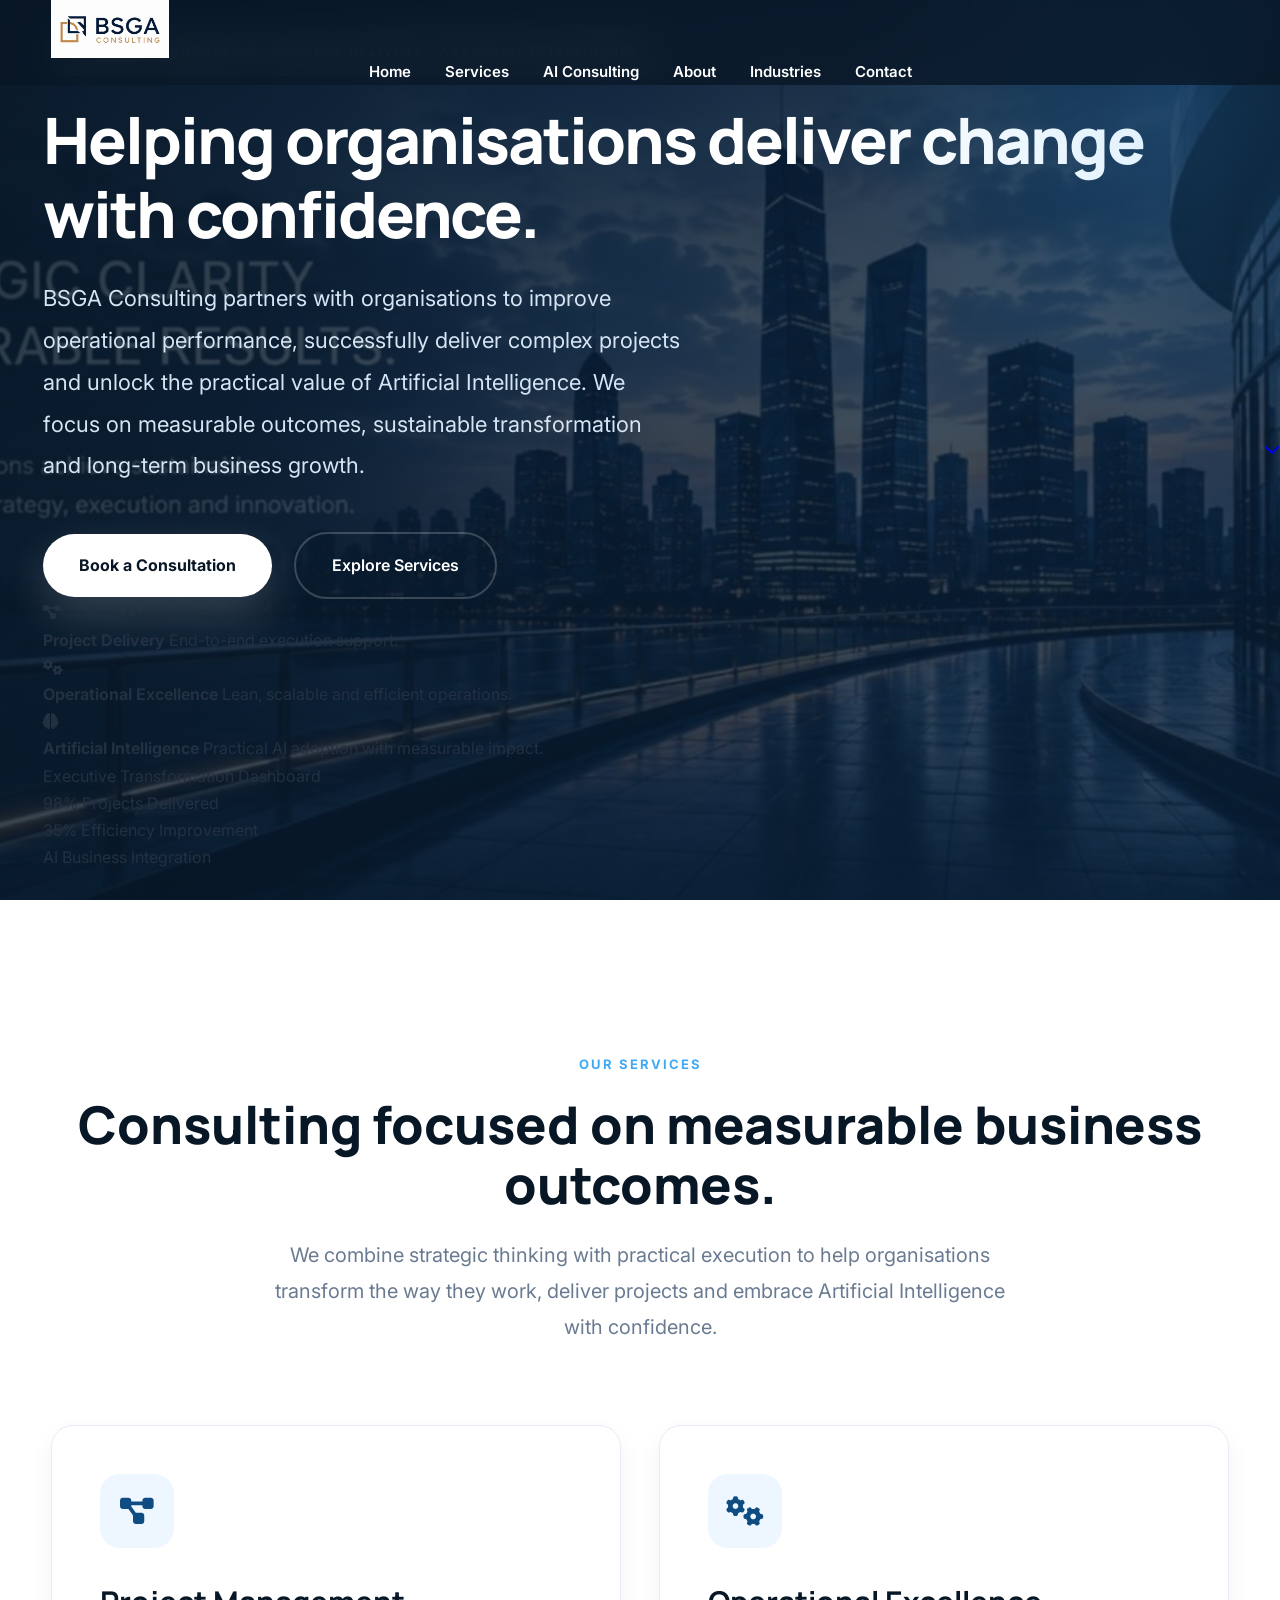
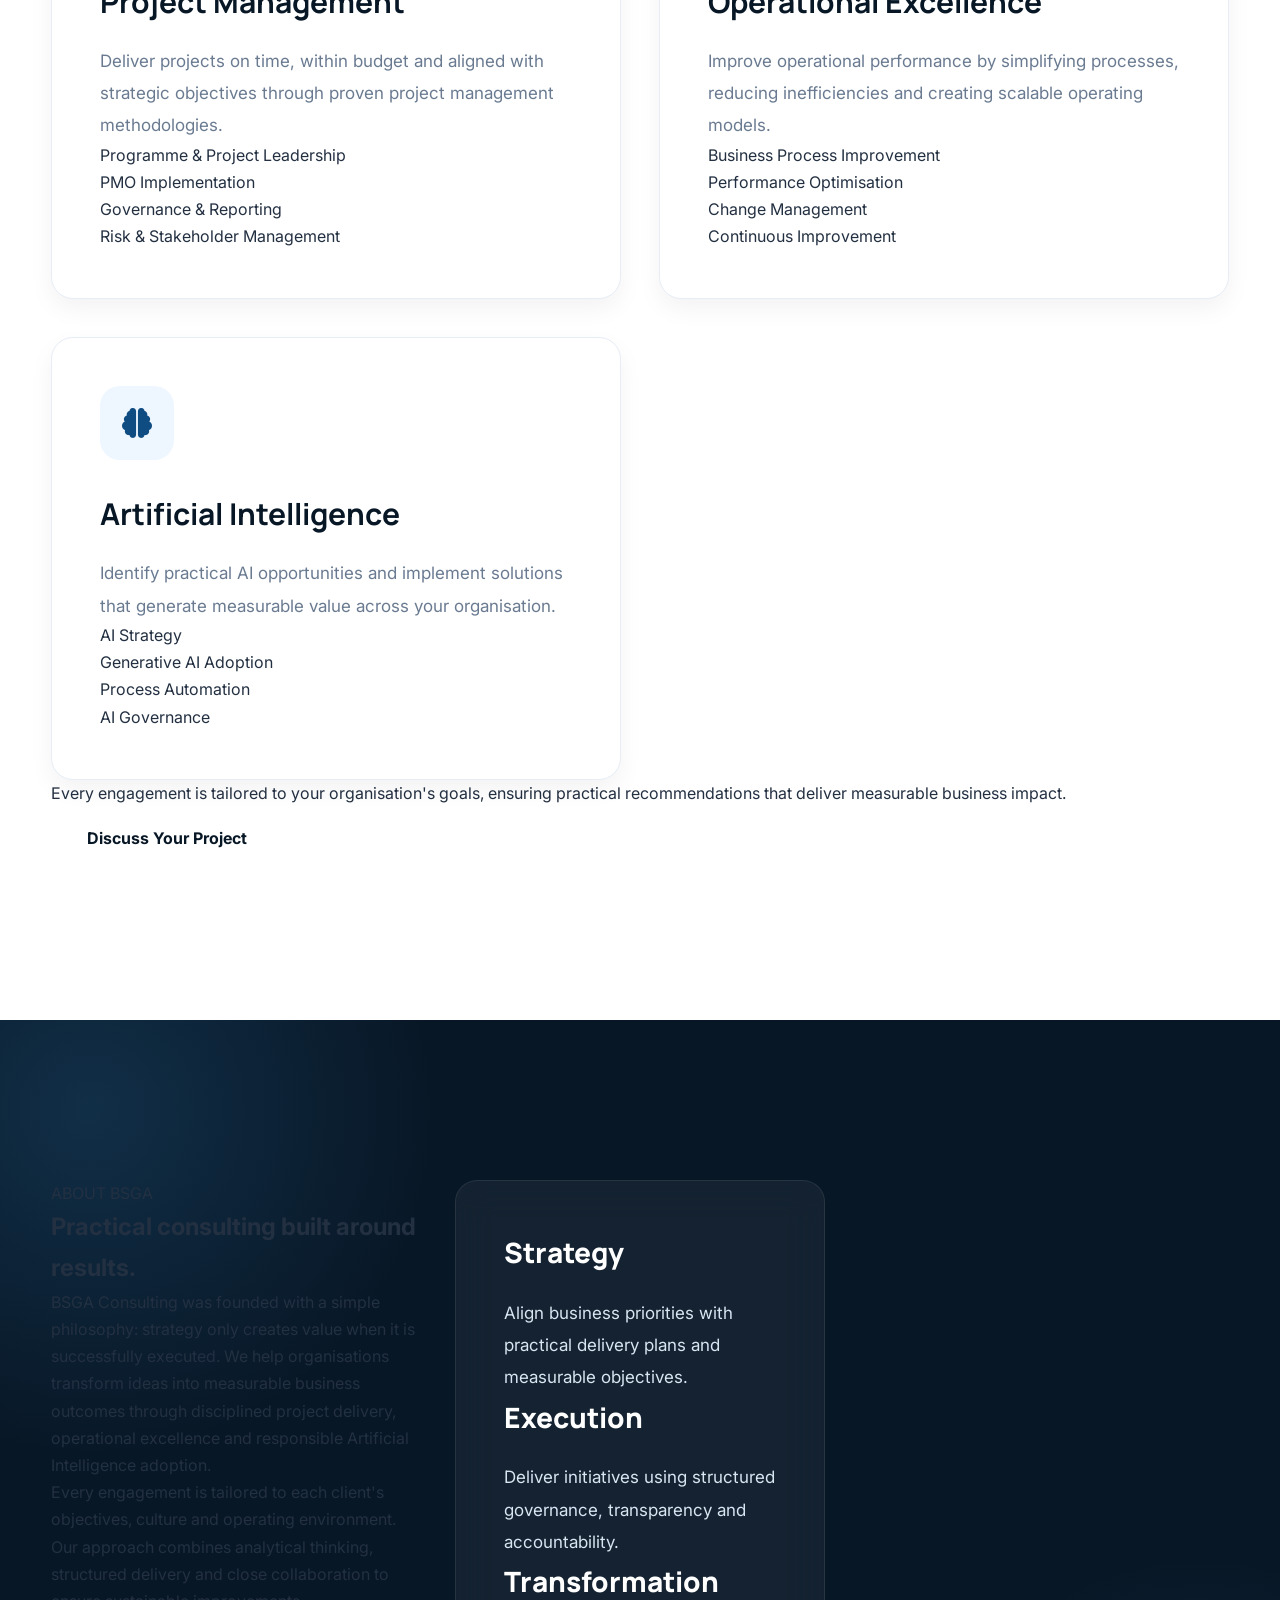
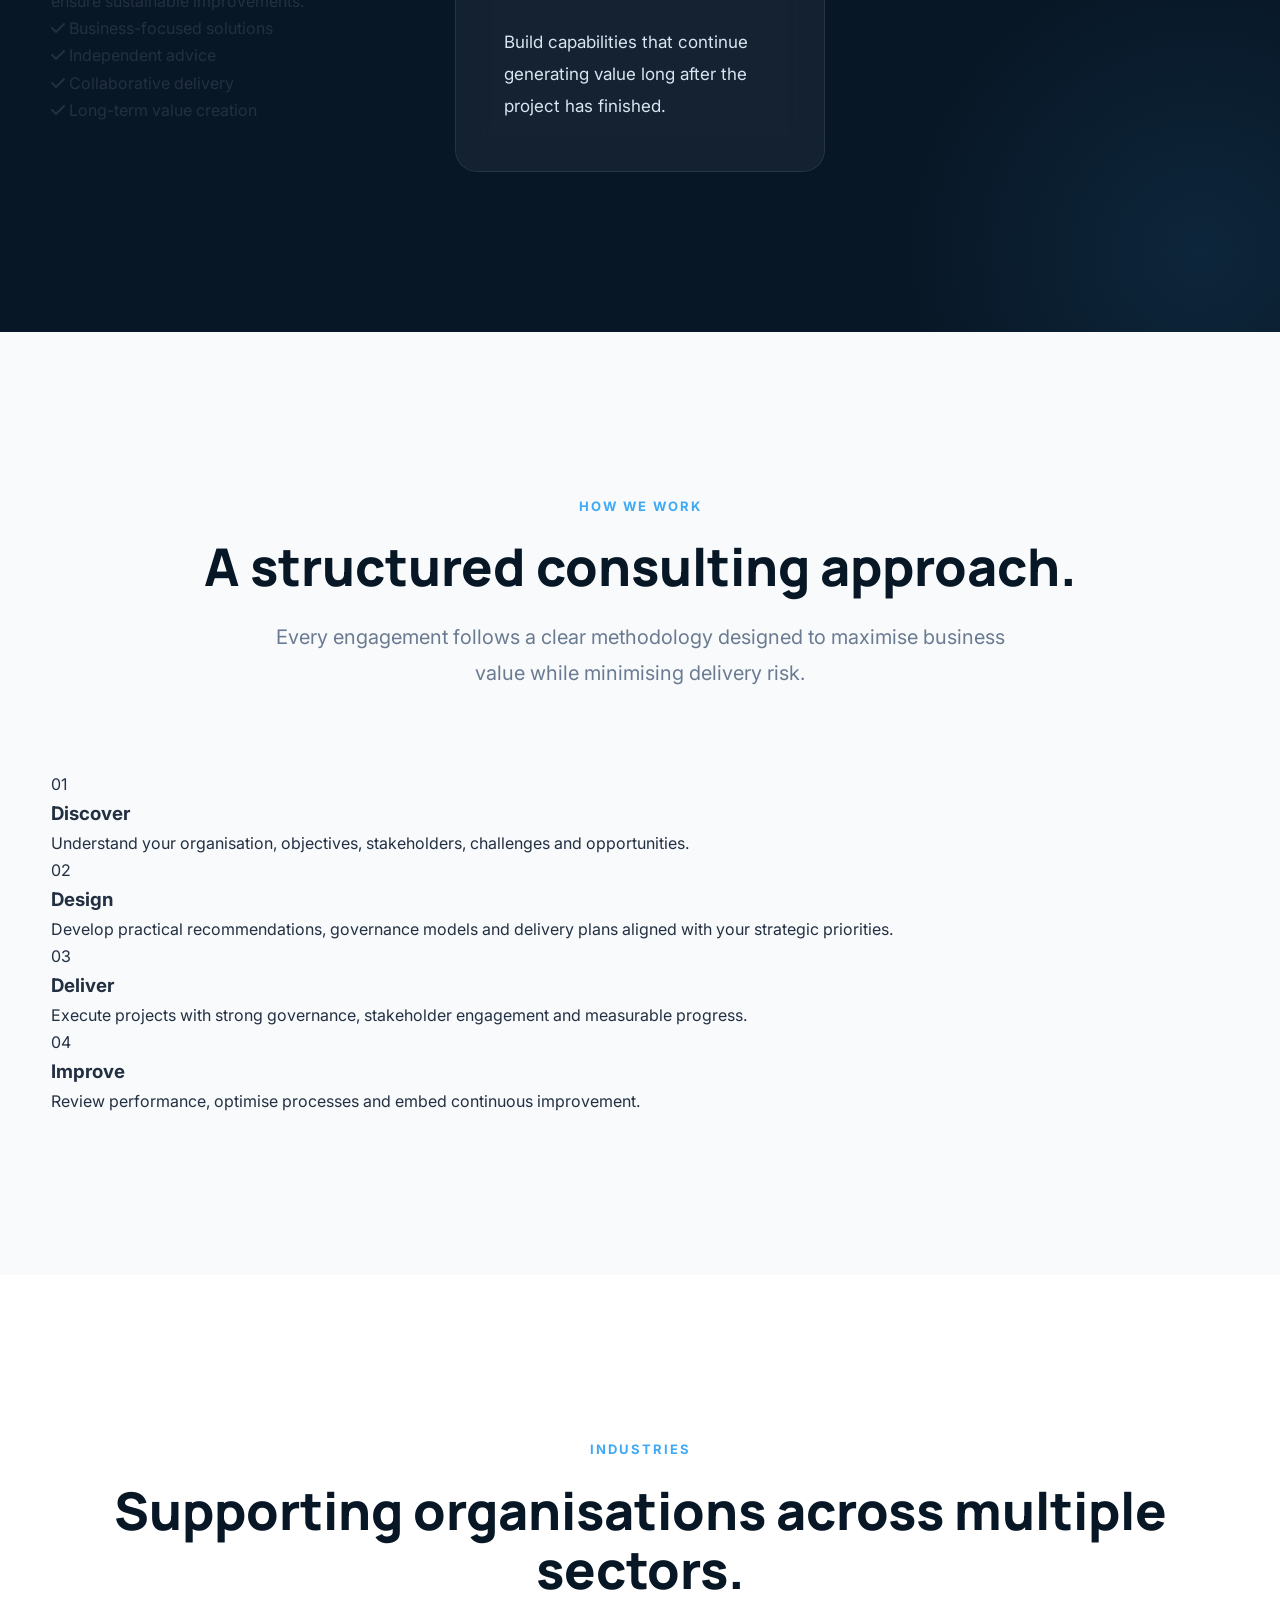
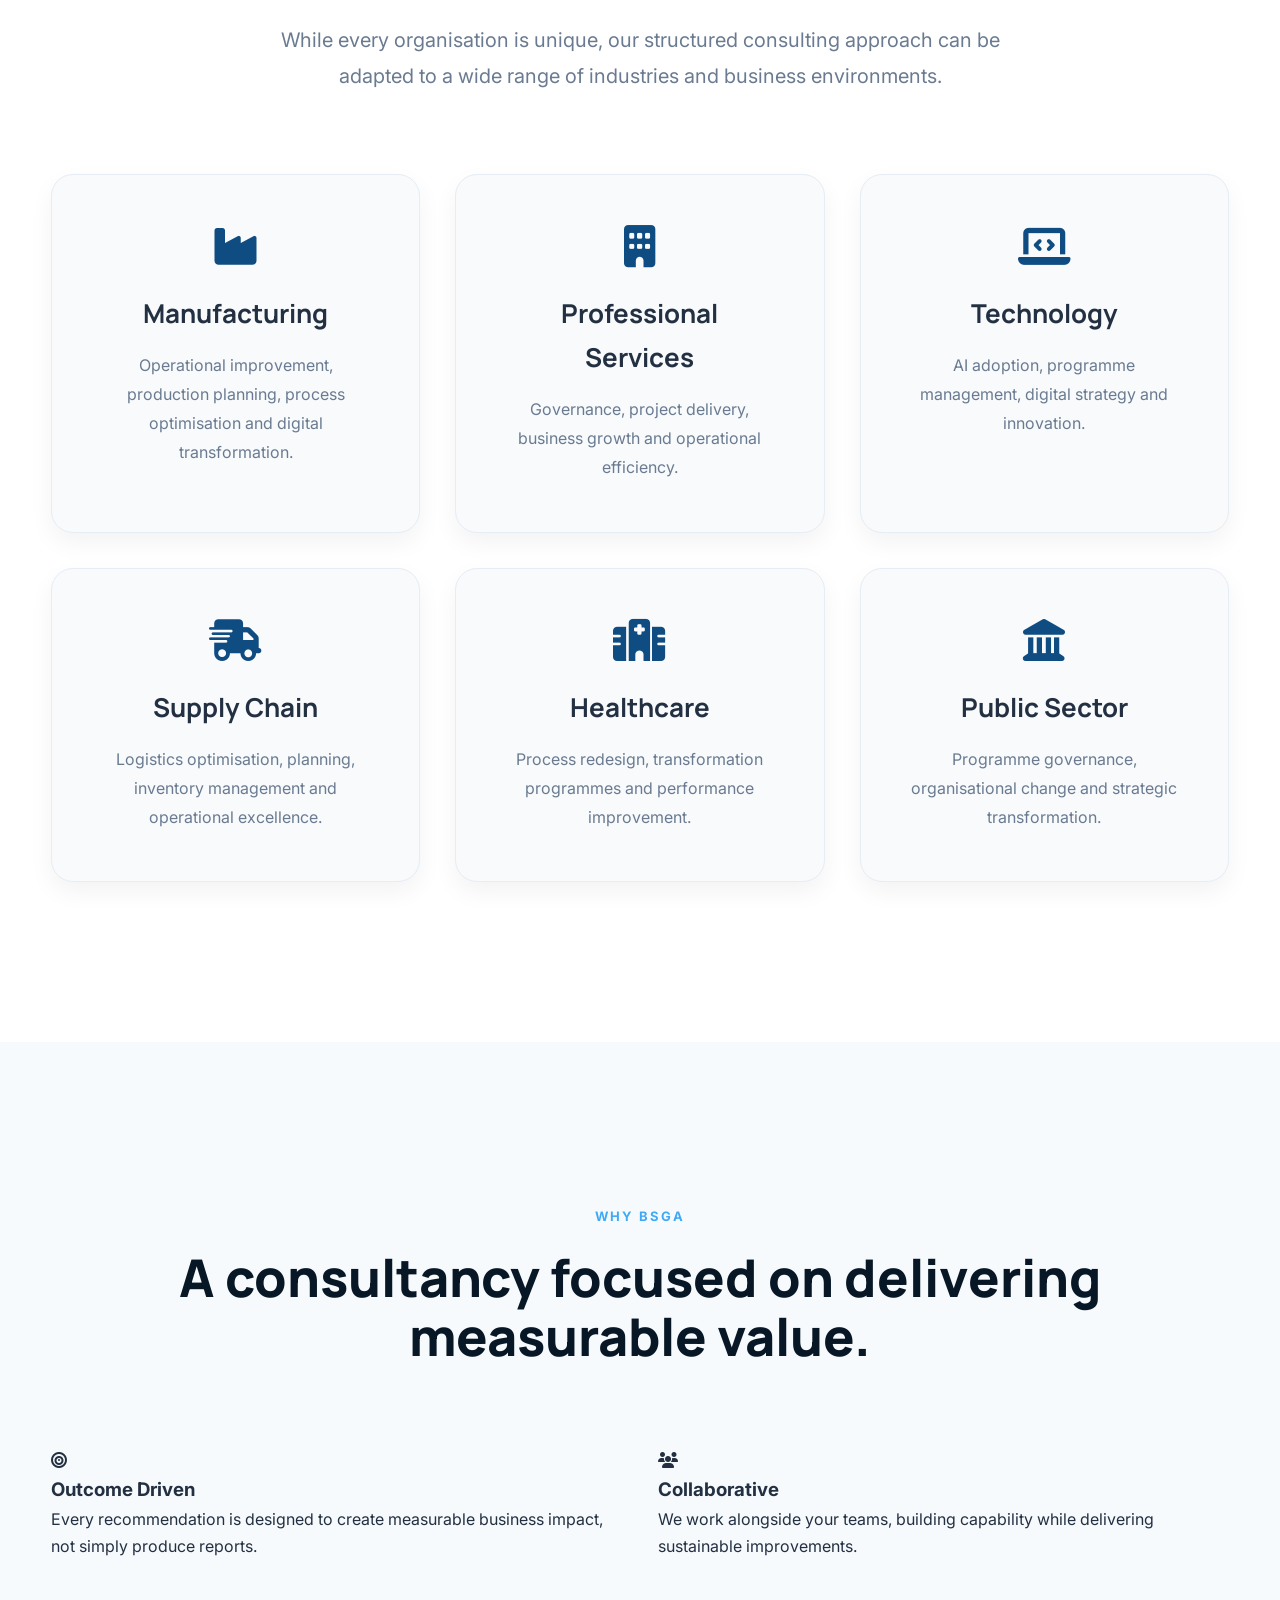
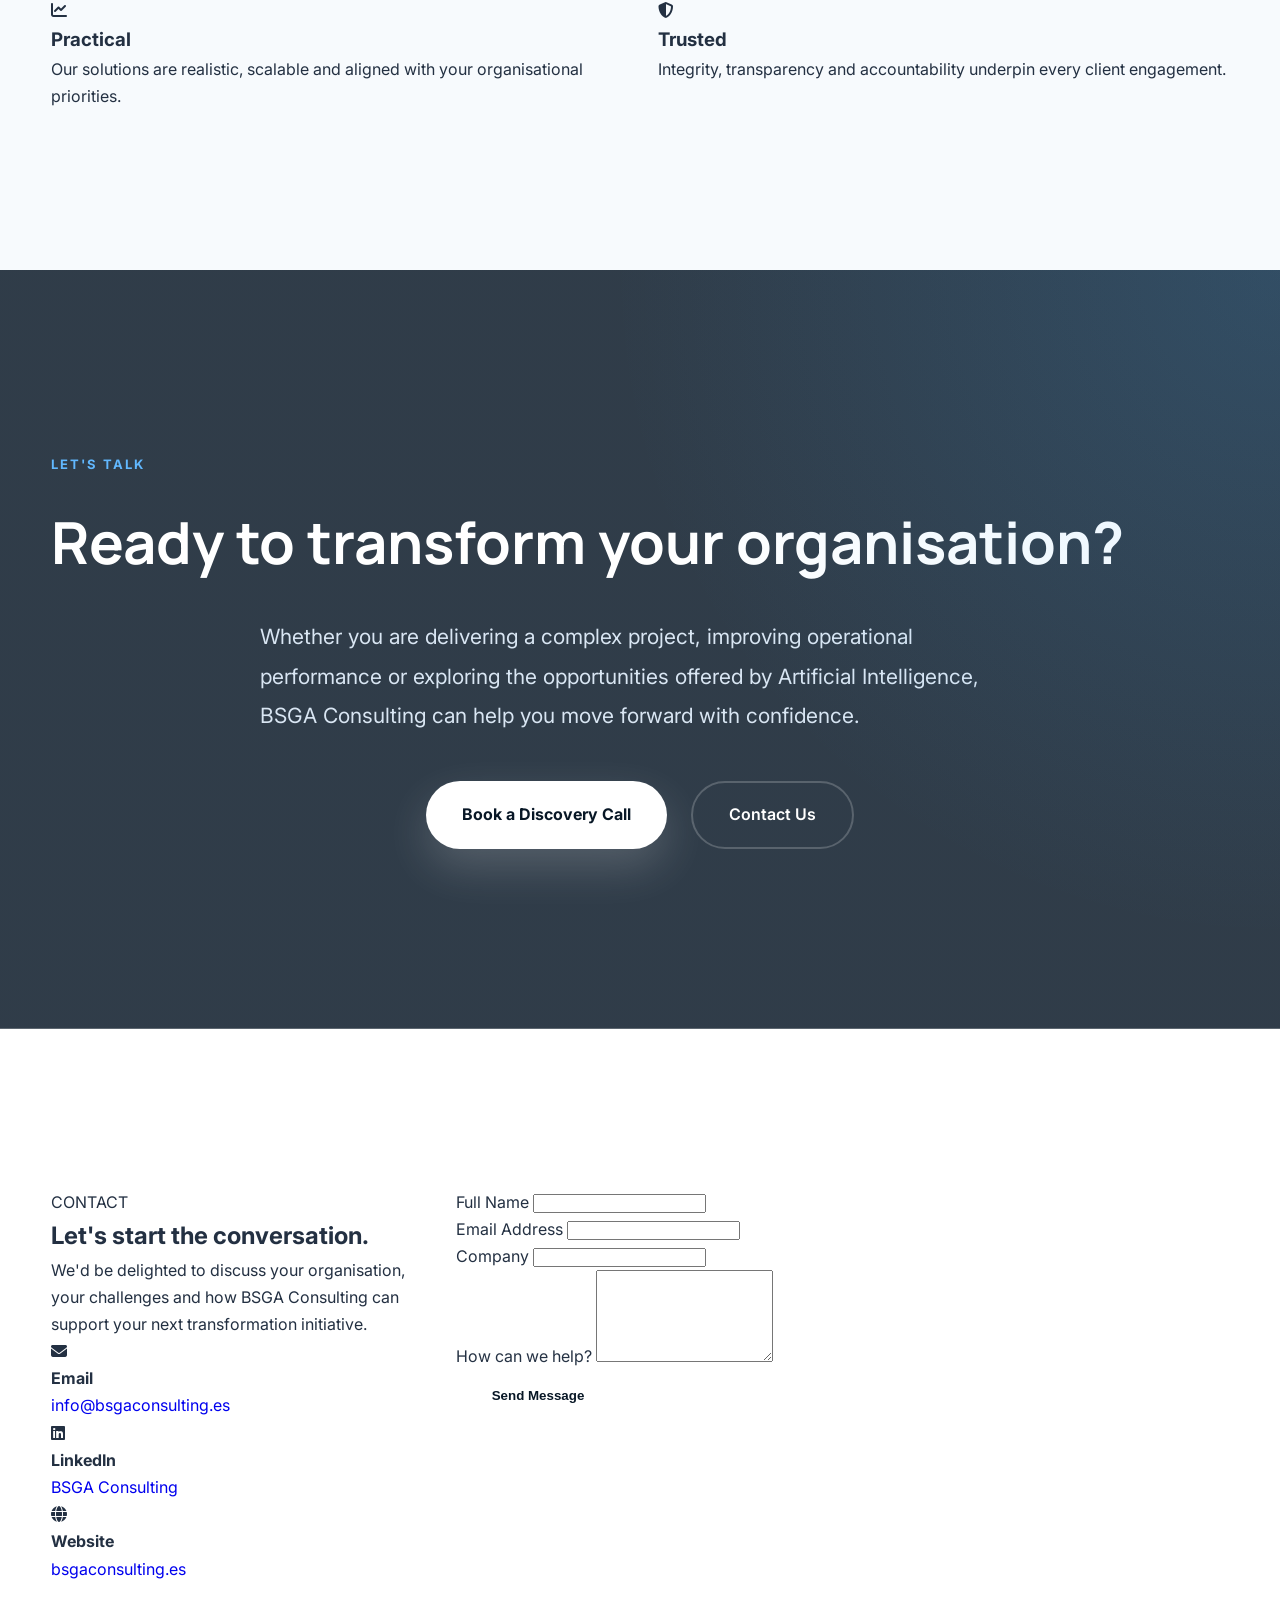
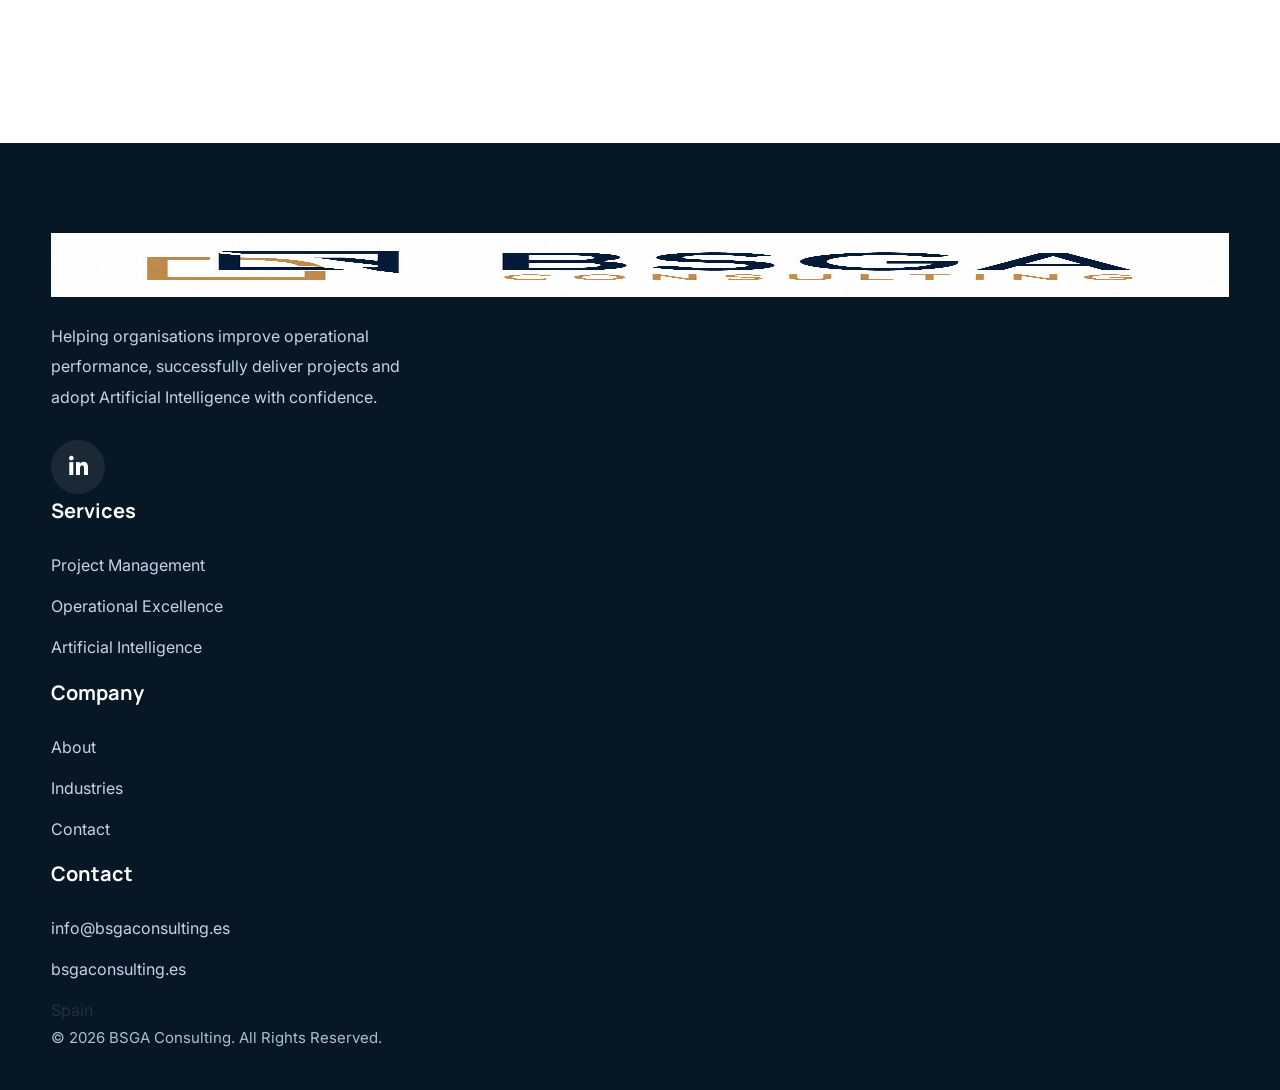
==== commit 81512470: "Update index.html" ====
--- a/index.html
+++ b/index.html
@@ -8,6 +8,7 @@
     =========================================================== -->
 
     <meta charset="UTF-8">
+    <meta name="format-detection" content="telephone=no">
     <meta name="viewport" content="width=device-width, initial-scale=1">
 
     <title>BSGA Consulting | Strategic Clarity. Measurable Results.</title>
@@ -154,7 +155,7 @@
 
             </a>
 
-            <nav aria-label="Main Navigation">
+            <nav class="main-nav" aria-label="Main Navigation">
 
                 <button class="menu-toggle"
                     aria-label="Open navigation"
@@ -164,11 +165,17 @@
 
                 </button>
 
-                <ul class="nav-menu">
+                <ul class="nav-menu" id="primary-menu">
 
                     <li><a href="#hero">Home</a></li>
 
                     <li><a href="#services">Services</a></li>
+
+                    <li>
+            <a href="/ai-implementation-consulting.html">
+                AI Consulting
+            </a>
+        </li>
 
                     <li><a href="#about">About</a></li>
 
@@ -1252,4 +1259,155 @@
         </div>
 
     </section> 
-    
+       <!-- ==========================================
+    FOOTER
+    =========================================== -->
+
+    <footer>
+
+        <div class="container footer-grid">
+
+            <div class="footer-brand">
+
+                <img
+                    src="images/logo-white.png"
+                    alt="BSGA Consulting Logo"
+                    class="footer-logo">
+
+                <p>
+
+                    Helping organisations improve operational performance,
+                    successfully deliver projects and adopt Artificial
+                    Intelligence with confidence.
+
+                </p>
+
+                <div class="footer-social">
+
+                    <a href="https://www.linkedin.com/company/bsgaconsulting/"
+                        target="_blank"
+                        rel="noopener"
+                        aria-label="LinkedIn">
+
+                        <i class="fa-brands fa-linkedin-in"></i>
+
+                    </a>
+
+                </div>
+
+            </div>
+
+            <div class="footer-links">
+
+                <h4>Services</h4>
+
+                <ul>
+
+                    <li><a href="#services">Project Management</a></li>
+
+                    <li><a href="#services">Operational Excellence</a></li>
+
+                    <li><a href="#services">Artificial Intelligence</a></li>
+
+                </ul>
+
+            </div>
+
+            <div class="footer-links">
+
+                <h4>Company</h4>
+
+                <ul>
+
+                    <li><a href="#about">About</a></li>
+
+                    <li><a href="#industries">Industries</a></li>
+
+                    <li><a href="#contact">Contact</a></li>
+
+                </ul>
+
+            </div>
+
+            <div class="footer-links">
+
+                <h4>Contact</h4>
+
+                <ul>
+
+                    <li>
+
+                        <a href="mailto:info@bsgaconsulting.es">
+
+                            info@bsgaconsulting.es
+
+                        </a>
+
+                    </li>
+
+                    <li>
+
+                        <a href="https://bsgaconsulting.es">
+
+                            bsgaconsulting.es
+
+                        </a>
+
+                    </li>
+
+                    <li>
+
+                        Spain
+
+                    </li>
+
+                </ul>
+
+            </div>
+
+        </div>
+
+
+        <div class="footer-bottom">
+
+            <div class="container">
+
+                <p>
+
+                    © 2026 BSGA Consulting.
+                    All Rights Reserved.
+
+                </p>
+
+            </div>
+
+        </div>
+
+    </footer>
+
+
+
+    <!-- ==========================================
+    BACK TO TOP
+    =========================================== -->
+
+    <button
+        id="backToTop"
+        aria-label="Back to top">
+
+        <i class="fa-solid fa-arrow-up"></i>
+
+    </button>
+
+
+
+    <!-- ==========================================
+    JAVASCRIPT
+    =========================================== -->
+
+    <script src="js/main.js"></script>
+
+</body>
+
+</html> 
+
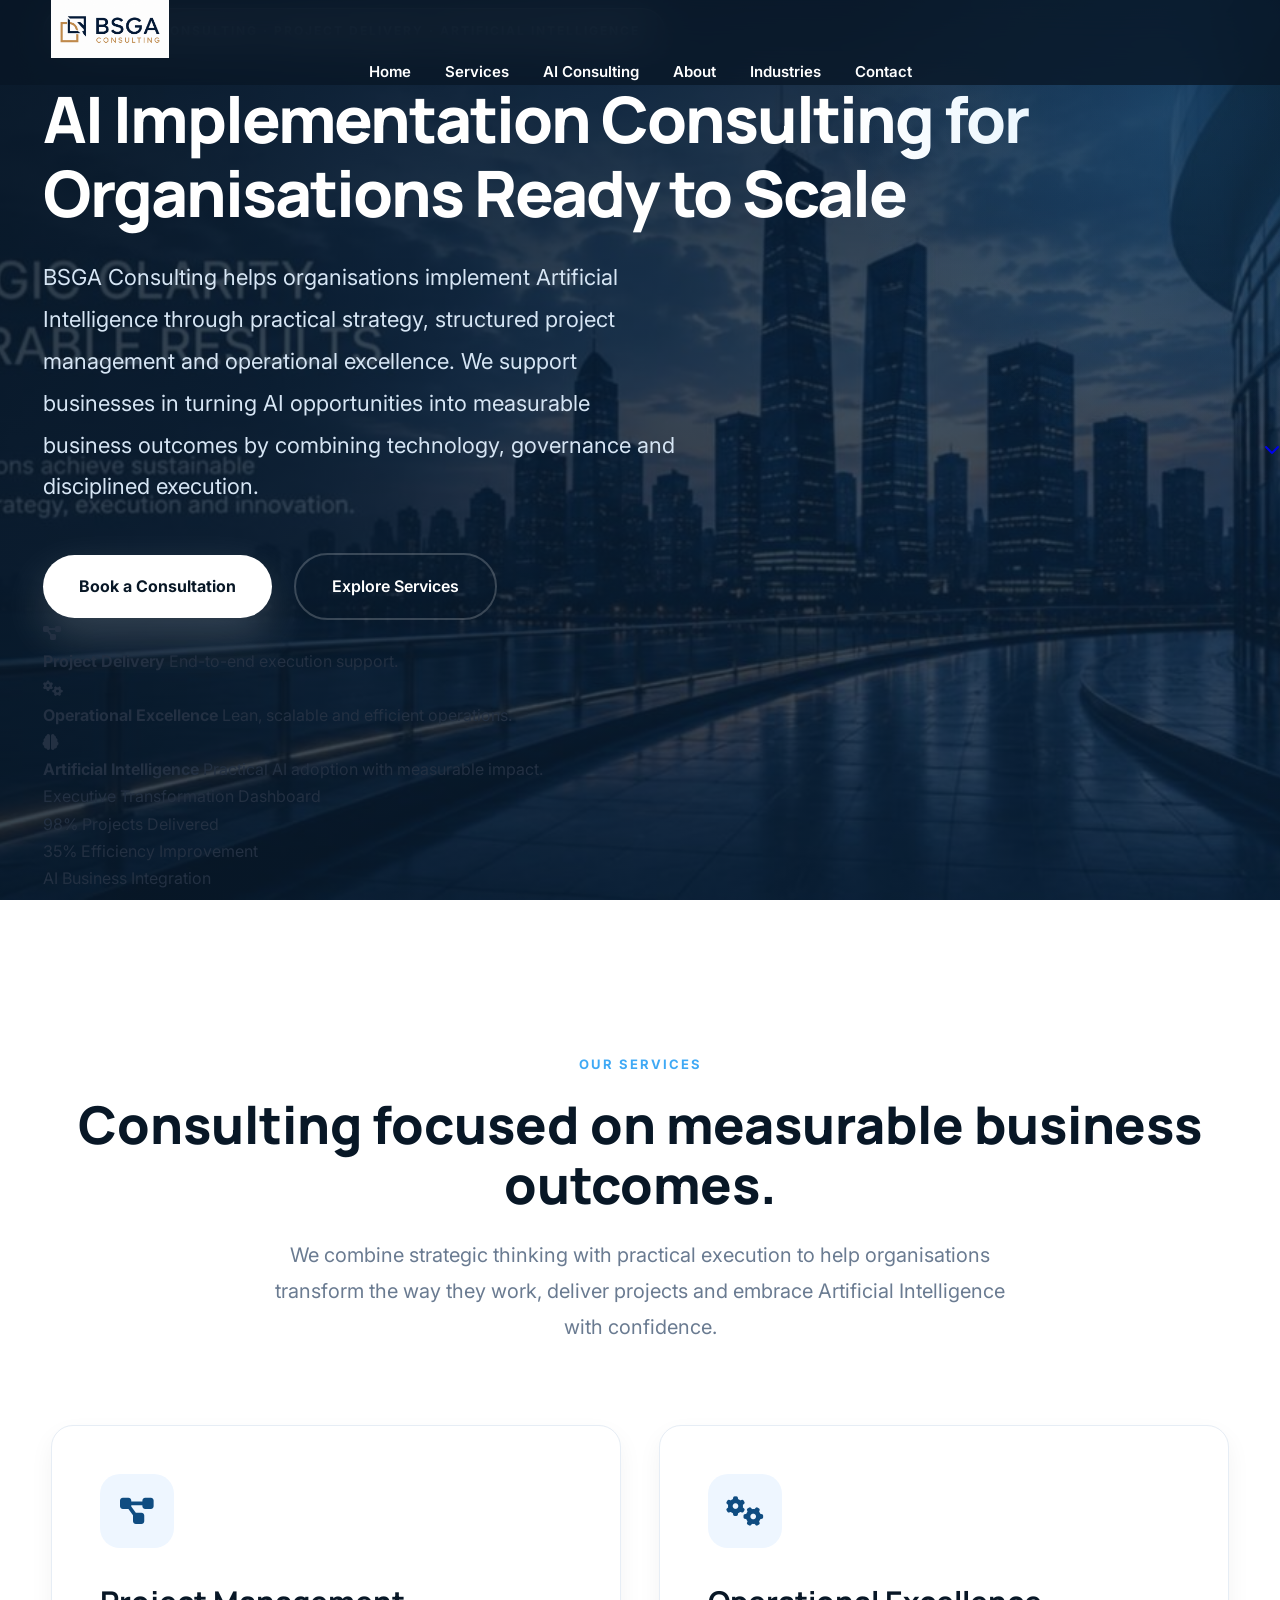
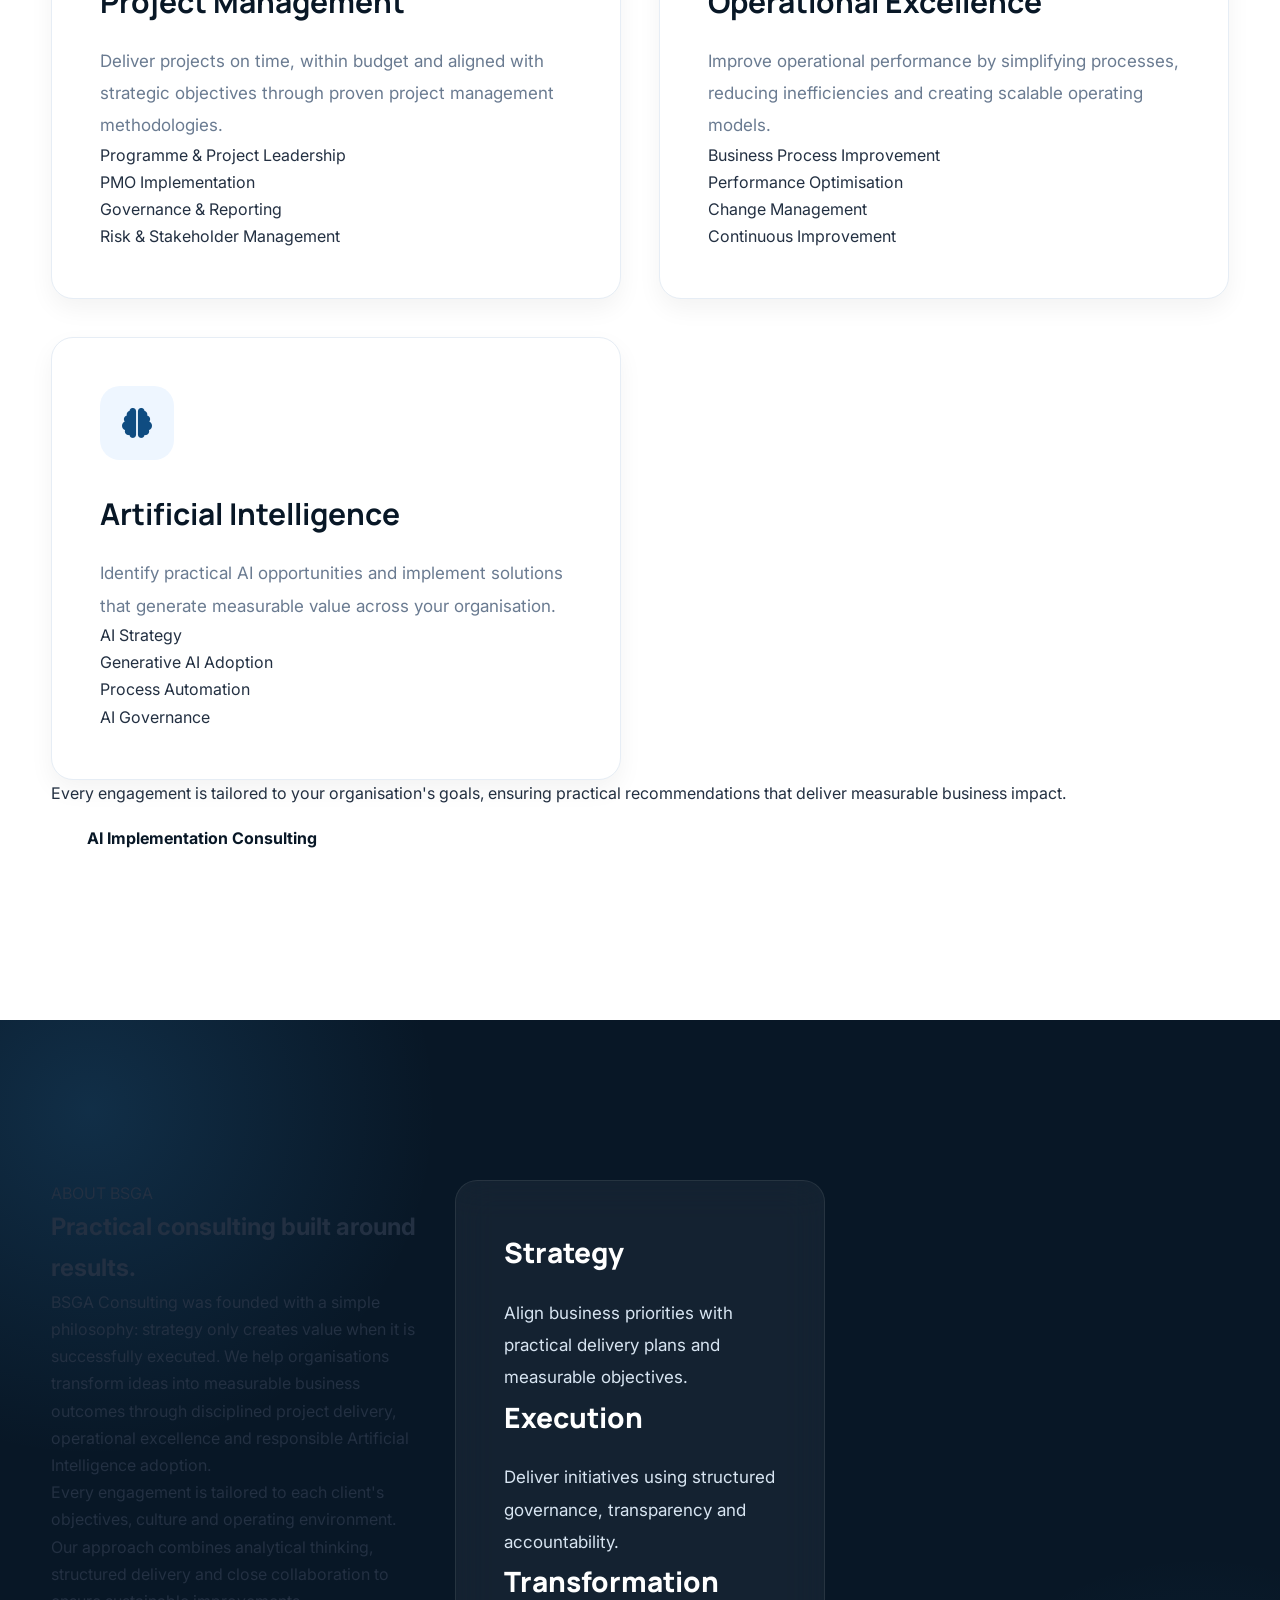
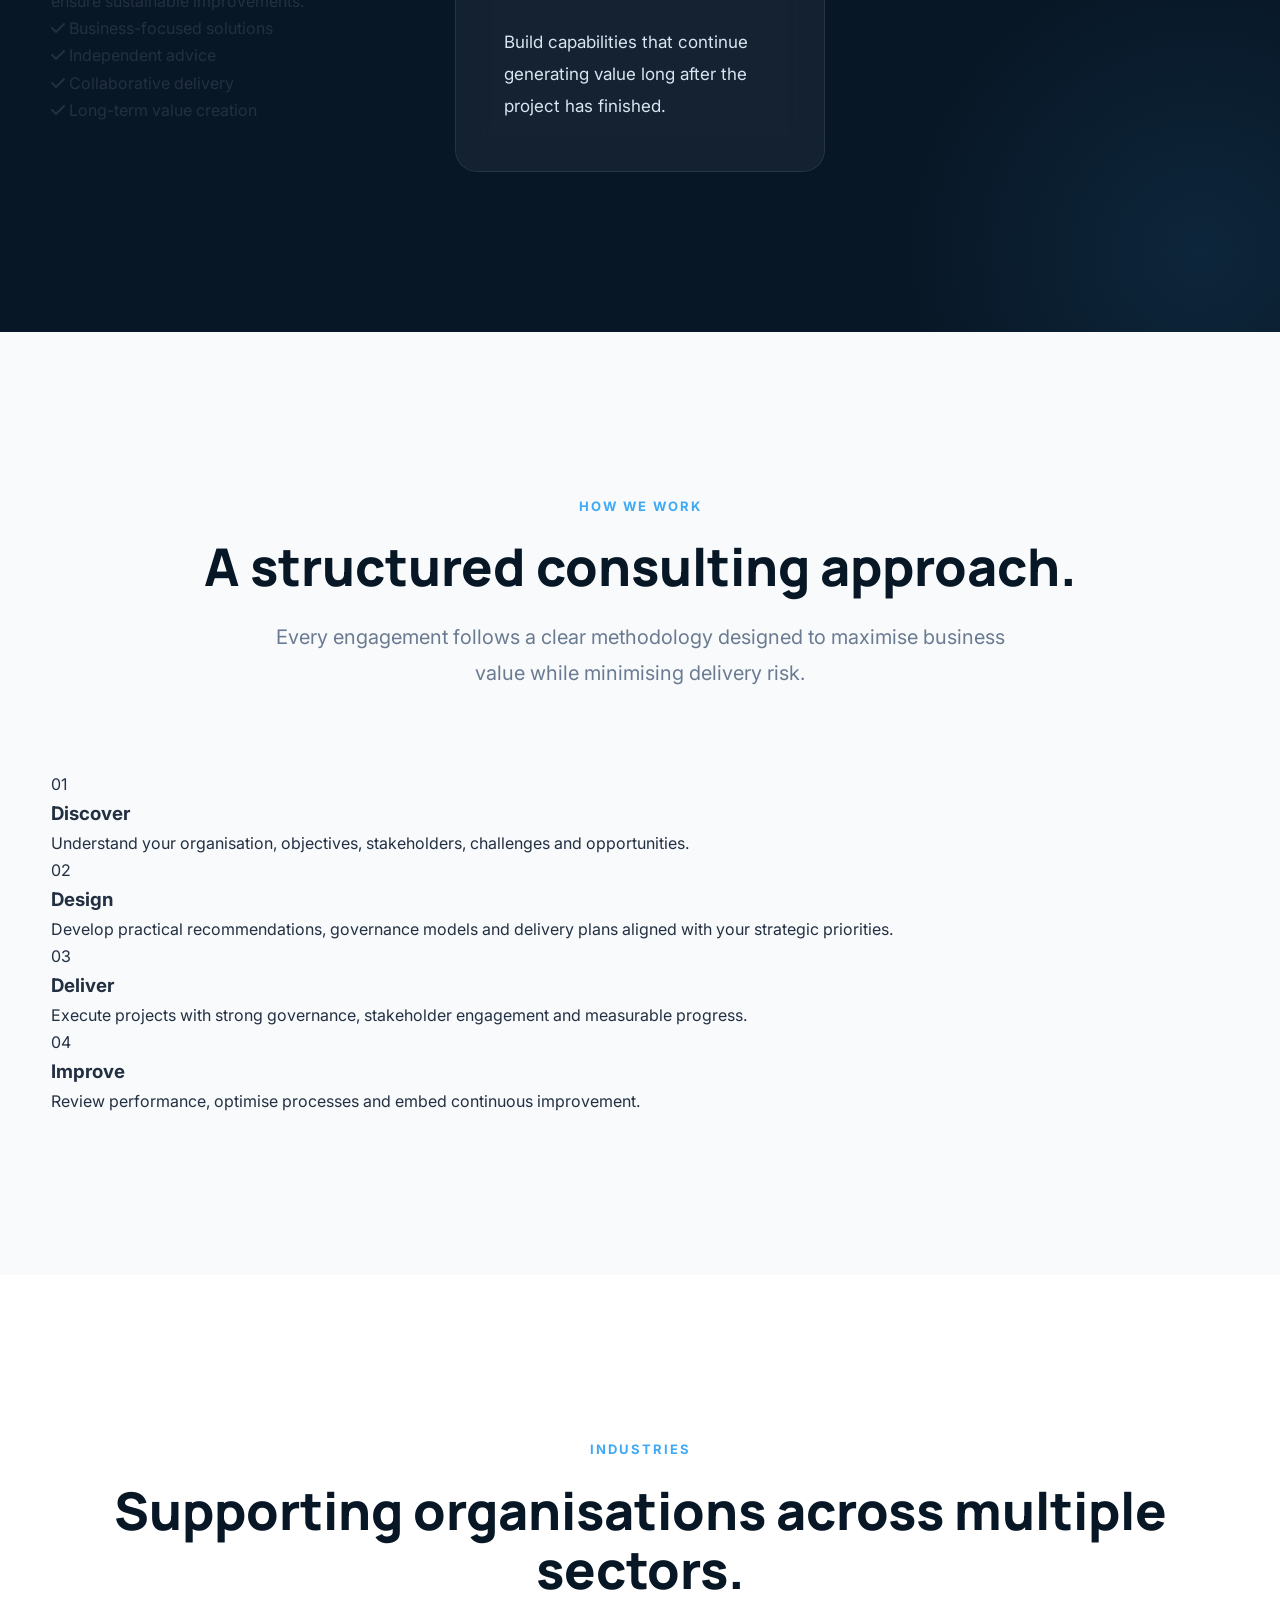
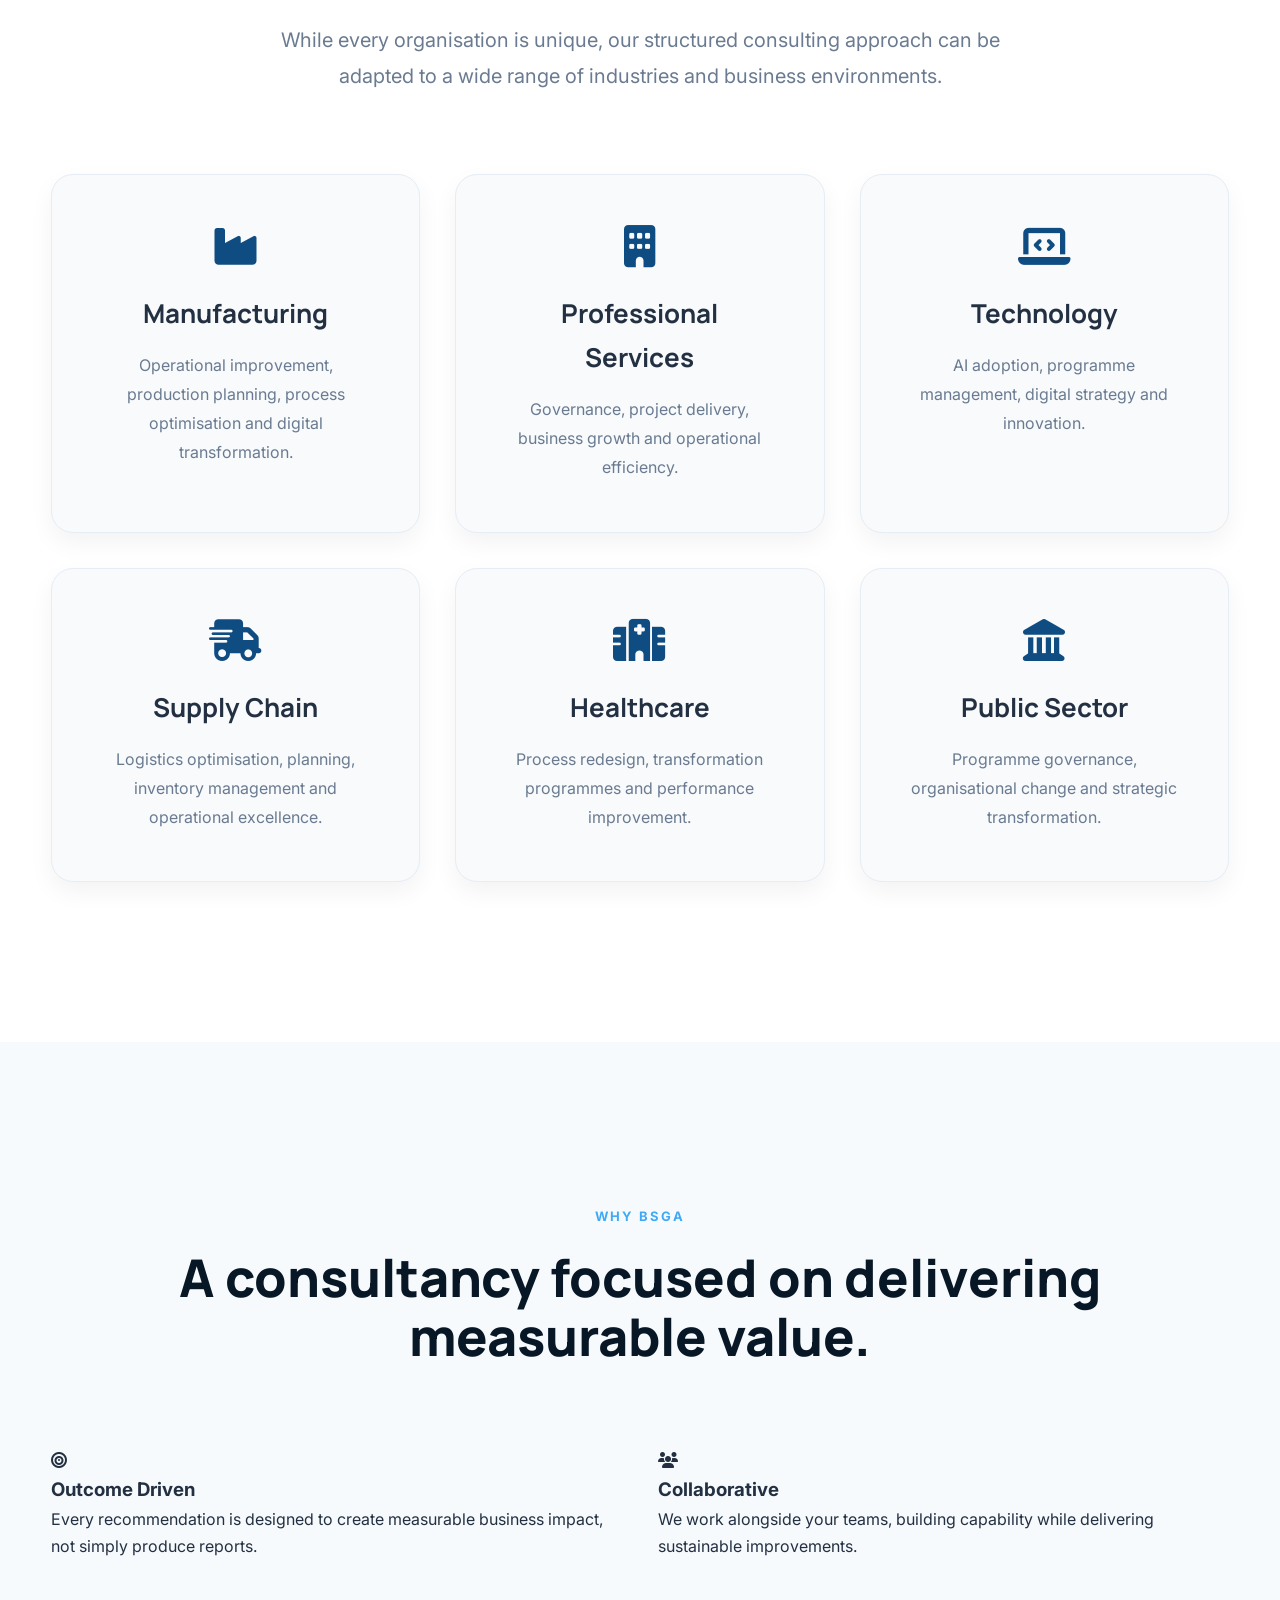
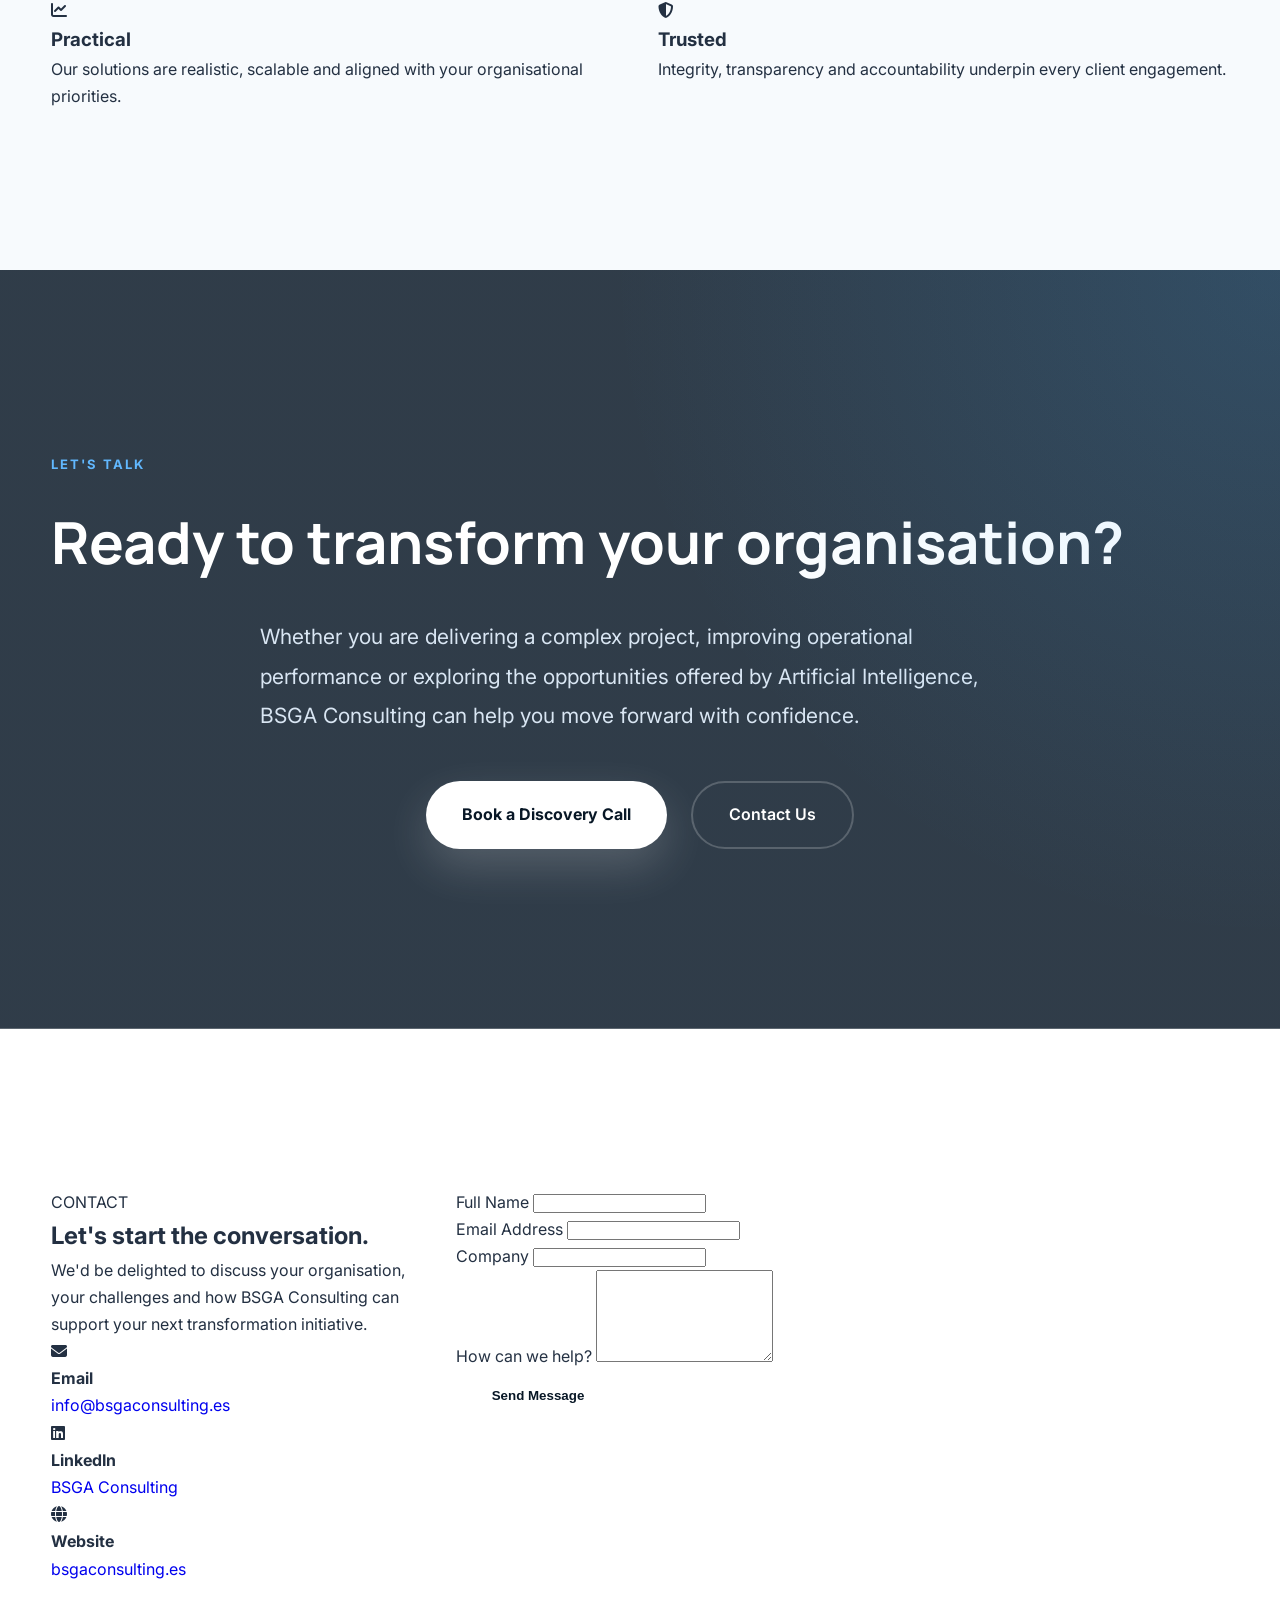
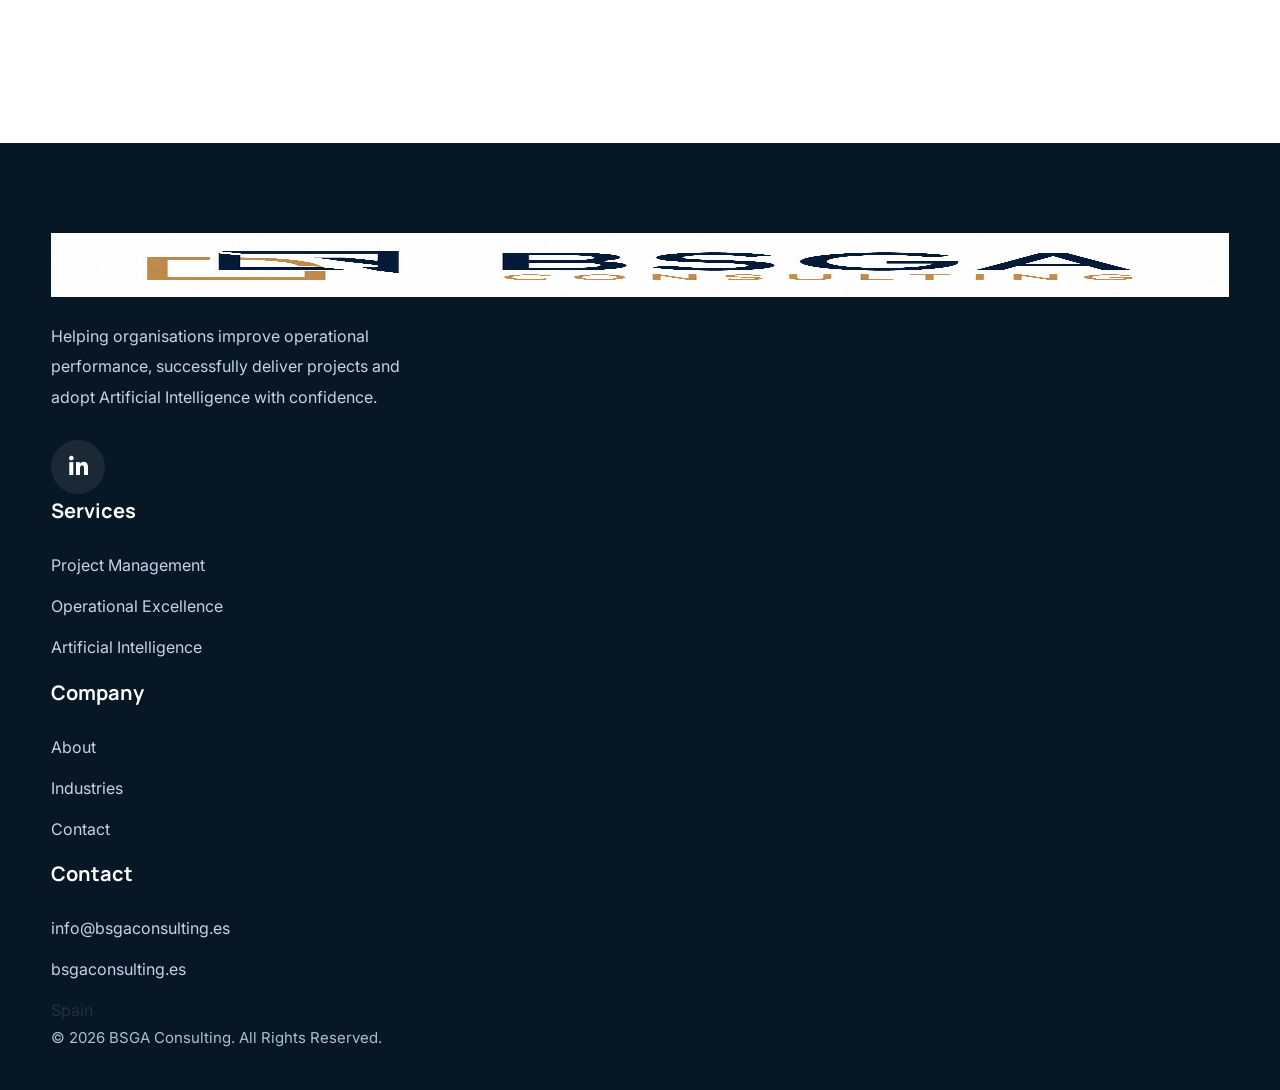
==== commit 58195ddf: "Update index.html" ====
--- a/index.html
+++ b/index.html
@@ -11,11 +11,9 @@
     <meta name="format-detection" content="telephone=no">
     <meta name="viewport" content="width=device-width, initial-scale=1">
 
-    <title>BSGA Consulting | Strategic Clarity. Measurable Results.</title>
-
-    <meta name="description"
-        content="BSGA Consulting helps organisations improve operational performance, deliver projects successfully and adopt Artificial Intelligence with confidence.">
-
+    <title>AI Implementation Consulting | BSGA Consulting</title>
+<meta name="description" content="BSGA Consulting helps organisations implement Artificial Intelligence through strategy, project management and operational excellence.">
+    
     <meta name="robots" content="index, follow">
 
     <meta name="author" content="BSGA Consulting">
@@ -210,15 +208,16 @@
 
                 <h1>
 
-                    Helping organisations deliver change with confidence.
+                    AI Implementation Consulting for Organisations Ready to Scale
 
                 </h1>
 
                 <p>
 
-                    BSGA Consulting partners with organisations to improve operational performance,
-                    successfully deliver complex projects and unlock the practical value of Artificial Intelligence.
-                    We focus on measurable outcomes, sustainable transformation and long-term business growth.
+                    BSGA Consulting helps organisations implement Artificial Intelligence through practical strategy, structured project management and operational excellence.
+
+We support businesses in turning AI opportunities into measurable business outcomes by combining technology, governance and disciplined execution.
+
 
                 </p>
 
@@ -493,11 +492,9 @@
 
                 </p>
 
-                <a href="#contact" class="btn btn-primary">
-
-                    Discuss Your Project
-
-                </a>
+       <a href="/ai-implementation-consulting.html" class="btn-primary">
+    AI Implementation Consulting
+</a>
 
             </div>
 
